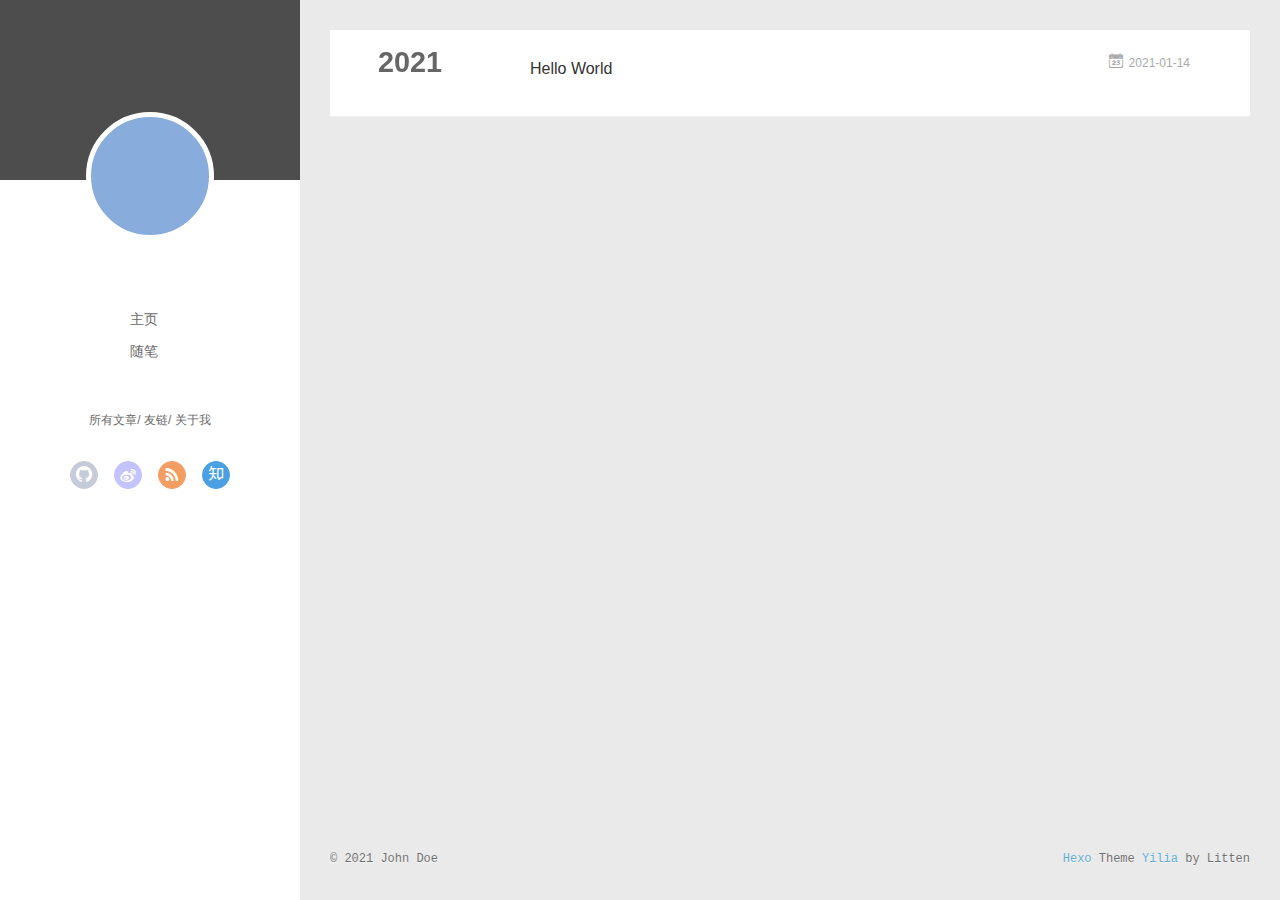
==== archives/index.html @ de4c2cee "Site updated: 2021-01-14 13:20:26" ====
<!DOCTYPE html>
<html>
<head>
  <meta charset="utf-8">
  
  <meta name="renderer" content="webkit">
  <meta http-equiv="X-UA-Compatible" content="IE=edge" >
  <link rel="dns-prefetch" href="http://example.com">
  <title>Archives | Hexo</title>
  <meta name="viewport" content="width=device-width, initial-scale=1, maximum-scale=1">
  <meta property="og:type" content="website">
<meta property="og:title" content="Hexo">
<meta property="og:url" content="http://example.com/archives/index.html">
<meta property="og:site_name" content="Hexo">
<meta property="og:locale" content="en_US">
<meta property="article:author" content="John Doe">
<meta name="twitter:card" content="summary">
  
    <link rel="alternative" href="/atom.xml" title="Hexo" type="application/atom+xml">
  
  
    <link rel="icon" href="/favicon.png">
  
  <link rel="stylesheet" type="text/css" href="/./main.0cf68a.css">
  <style type="text/css">
  
    #container.show {
      background: linear-gradient(200deg,#a0cfe4,#e8c37e);
    }
  </style>
  

  

<meta name="generator" content="Hexo 5.3.0"></head>

<body>
  <div id="container" q-class="show:isCtnShow">
    <canvas id="anm-canvas" class="anm-canvas"></canvas>
    <div class="left-col" q-class="show:isShow">
      
<div class="overlay" style="background: #4d4d4d"></div>
<div class="intrude-less">
	<header id="header" class="inner">
		<a href="/" class="profilepic">
			<img src="" class="js-avatar">
		</a>
		<hgroup>
		  <h1 class="header-author"><a href="/"></a></h1>
		</hgroup>
		

		<nav class="header-menu">
			<ul>
			
				<li><a href="/">主页</a></li>
	        
				<li><a href="/tags/%E9%9A%8F%E7%AC%94/">随笔</a></li>
	        
			</ul>
		</nav>
		<nav class="header-smart-menu">
    		
    			
    			<a q-on="click: openSlider(e, 'innerArchive')" href="javascript:void(0)">所有文章</a>
    			
            
    			
    			<a q-on="click: openSlider(e, 'friends')" href="javascript:void(0)">友链</a>
    			
            
    			
    			<a q-on="click: openSlider(e, 'aboutme')" href="javascript:void(0)">关于我</a>
    			
            
		</nav>
		<nav class="header-nav">
			<div class="social">
				
					<a class="github" target="_blank" href="#" title="github"><i class="icon-github"></i></a>
		        
					<a class="weibo" target="_blank" href="#" title="weibo"><i class="icon-weibo"></i></a>
		        
					<a class="rss" target="_blank" href="#" title="rss"><i class="icon-rss"></i></a>
		        
					<a class="zhihu" target="_blank" href="#" title="zhihu"><i class="icon-zhihu"></i></a>
		        
			</div>
		</nav>
	</header>		
</div>

    </div>
    <div class="mid-col" q-class="show:isShow,hide:isShow|isFalse">
      
<nav id="mobile-nav">
  	<div class="overlay js-overlay" style="background: #4d4d4d"></div>
	<div class="btnctn js-mobile-btnctn">
  		<div class="slider-trigger list" q-on="click: openSlider(e)"><i class="icon icon-sort"></i></div>
	</div>
	<div class="intrude-less">
		<header id="header" class="inner">
			<div class="profilepic">
				<img src="" class="js-avatar">
			</div>
			<hgroup>
			  <h1 class="header-author js-header-author"></h1>
			</hgroup>
			
			
			
				
			
				
			
			
			
			<nav class="header-nav">
				<div class="social">
					
						<a class="github" target="_blank" href="#" title="github"><i class="icon-github"></i></a>
			        
						<a class="weibo" target="_blank" href="#" title="weibo"><i class="icon-weibo"></i></a>
			        
						<a class="rss" target="_blank" href="#" title="rss"><i class="icon-rss"></i></a>
			        
						<a class="zhihu" target="_blank" href="#" title="zhihu"><i class="icon-zhihu"></i></a>
			        
				</div>
			</nav>

			<nav class="header-menu js-header-menu">
				<ul style="width: 50%">
				
				
					<li style="width: 50%"><a href="/">主页</a></li>
		        
					<li style="width: 50%"><a href="/tags/%E9%9A%8F%E7%AC%94/">随笔</a></li>
		        
				</ul>
			</nav>
		</header>				
	</div>
	<div class="mobile-mask" style="display:none" q-show="isShow"></div>
</nav>

      <div id="wrapper" class="body-wrap">
        <div class="menu-l">
          <div class="canvas-wrap">
            <canvas data-colors="#eaeaea" data-sectionHeight="100" data-contentId="js-content" id="myCanvas1" class="anm-canvas"></canvas>
          </div>
          <div id="js-content" class="content-ll">
            
  
  
    
    
      
      
      <section class="archives-wrap">
        <div class="archive-year-wrap">
          <a href="/archives/2021" class="archive-year">2021</a>
        </div>
        <div class="archives">
    
    <article class="archive-article archive-type-post">
  <div class="archive-article-inner">
    <header class="archive-article-header">
      	<div class="article-meta">
	      	<a href="/2021/01/14/hello-world/" class="archive-article-date">
  	<time datetime="2021-01-14T01:09:55.200Z" itemprop="datePublished"><i class="icon-calendar icon"></i>2021-01-14</time>
</a>
        </div>
    	 
  
    <h1 itemprop="name">
      <a class="archive-article-title" href="/2021/01/14/hello-world/">Hello World</a>
    </h1>
  

        <div class="article-info info-on-right">
          
          

        </div>
        <div class="clearfix"></div>
    </header>
  </div>
</article>
  
  
    </div></section>
  

    


          </div>
        </div>
      </div>
      <footer id="footer">
  <div class="outer">
    <div id="footer-info">
    	<div class="footer-left">
    		&copy; 2021 John Doe
    	</div>
      	<div class="footer-right">
      		<a href="http://hexo.io/" target="_blank">Hexo</a>  Theme <a href="https://github.com/litten/hexo-theme-yilia" target="_blank">Yilia</a> by Litten
      	</div>
    </div>
  </div>
</footer>
    </div>
    <script>
	var yiliaConfig = {
		mathjax: false,
		isHome: false,
		isPost: false,
		isArchive: true,
		isTag: false,
		isCategory: false,
		open_in_new: false,
		toc_hide_index: true,
		root: "/",
		innerArchive: true,
		showTags: false
	}
</script>

<script>!function(t){function n(e){if(r[e])return r[e].exports;var i=r[e]={exports:{},id:e,loaded:!1};return t[e].call(i.exports,i,i.exports,n),i.loaded=!0,i.exports}var r={};n.m=t,n.c=r,n.p="./",n(0)}([function(t,n,r){r(195),t.exports=r(191)},function(t,n,r){var e=r(3),i=r(52),o=r(27),u=r(28),c=r(53),f="prototype",a=function(t,n,r){var s,l,h,v,p=t&a.F,d=t&a.G,y=t&a.S,g=t&a.P,b=t&a.B,m=d?e:y?e[n]||(e[n]={}):(e[n]||{})[f],x=d?i:i[n]||(i[n]={}),w=x[f]||(x[f]={});d&&(r=n);for(s in r)l=!p&&m&&void 0!==m[s],h=(l?m:r)[s],v=b&&l?c(h,e):g&&"function"==typeof h?c(Function.call,h):h,m&&u(m,s,h,t&a.U),x[s]!=h&&o(x,s,v),g&&w[s]!=h&&(w[s]=h)};e.core=i,a.F=1,a.G=2,a.S=4,a.P=8,a.B=16,a.W=32,a.U=64,a.R=128,t.exports=a},function(t,n,r){var e=r(6);t.exports=function(t){if(!e(t))throw TypeError(t+" is not an object!");return t}},function(t,n){var r=t.exports="undefined"!=typeof window&&window.Math==Math?window:"undefined"!=typeof self&&self.Math==Math?self:Function("return this")();"number"==typeof __g&&(__g=r)},function(t,n){t.exports=function(t){try{return!!t()}catch(t){return!0}}},function(t,n){var r=t.exports="undefined"!=typeof window&&window.Math==Math?window:"undefined"!=typeof self&&self.Math==Math?self:Function("return this")();"number"==typeof __g&&(__g=r)},function(t,n){t.exports=function(t){return"object"==typeof t?null!==t:"function"==typeof t}},function(t,n,r){var e=r(126)("wks"),i=r(76),o=r(3).Symbol,u="function"==typeof o;(t.exports=function(t){return e[t]||(e[t]=u&&o[t]||(u?o:i)("Symbol."+t))}).store=e},function(t,n){var r={}.hasOwnProperty;t.exports=function(t,n){return r.call(t,n)}},function(t,n,r){var e=r(94),i=r(33);t.exports=function(t){return e(i(t))}},function(t,n,r){t.exports=!r(4)(function(){return 7!=Object.defineProperty({},"a",{get:function(){return 7}}).a})},function(t,n,r){var e=r(2),i=r(167),o=r(50),u=Object.defineProperty;n.f=r(10)?Object.defineProperty:function(t,n,r){if(e(t),n=o(n,!0),e(r),i)try{return u(t,n,r)}catch(t){}if("get"in r||"set"in r)throw TypeError("Accessors not supported!");return"value"in r&&(t[n]=r.value),t}},function(t,n,r){t.exports=!r(18)(function(){return 7!=Object.defineProperty({},"a",{get:function(){return 7}}).a})},function(t,n,r){var e=r(14),i=r(22);t.exports=r(12)?function(t,n,r){return e.f(t,n,i(1,r))}:function(t,n,r){return t[n]=r,t}},function(t,n,r){var e=r(20),i=r(58),o=r(42),u=Object.defineProperty;n.f=r(12)?Object.defineProperty:function(t,n,r){if(e(t),n=o(n,!0),e(r),i)try{return u(t,n,r)}catch(t){}if("get"in r||"set"in r)throw TypeError("Accessors not supported!");return"value"in r&&(t[n]=r.value),t}},function(t,n,r){var e=r(40)("wks"),i=r(23),o=r(5).Symbol,u="function"==typeof o;(t.exports=function(t){return e[t]||(e[t]=u&&o[t]||(u?o:i)("Symbol."+t))}).store=e},function(t,n,r){var e=r(67),i=Math.min;t.exports=function(t){return t>0?i(e(t),9007199254740991):0}},function(t,n,r){var e=r(46);t.exports=function(t){return Object(e(t))}},function(t,n){t.exports=function(t){try{return!!t()}catch(t){return!0}}},function(t,n,r){var e=r(63),i=r(34);t.exports=Object.keys||function(t){return e(t,i)}},function(t,n,r){var e=r(21);t.exports=function(t){if(!e(t))throw TypeError(t+" is not an object!");return t}},function(t,n){t.exports=function(t){return"object"==typeof t?null!==t:"function"==typeof t}},function(t,n){t.exports=function(t,n){return{enumerable:!(1&t),configurable:!(2&t),writable:!(4&t),value:n}}},function(t,n){var r=0,e=Math.random();t.exports=function(t){return"Symbol(".concat(void 0===t?"":t,")_",(++r+e).toString(36))}},function(t,n){var r={}.hasOwnProperty;t.exports=function(t,n){return r.call(t,n)}},function(t,n){var r=t.exports={version:"2.4.0"};"number"==typeof __e&&(__e=r)},function(t,n){t.exports=function(t){if("function"!=typeof t)throw TypeError(t+" is not a function!");return t}},function(t,n,r){var e=r(11),i=r(66);t.exports=r(10)?function(t,n,r){return e.f(t,n,i(1,r))}:function(t,n,r){return t[n]=r,t}},function(t,n,r){var e=r(3),i=r(27),o=r(24),u=r(76)("src"),c="toString",f=Function[c],a=(""+f).split(c);r(52).inspectSource=function(t){return f.call(t)},(t.exports=function(t,n,r,c){var f="function"==typeof r;f&&(o(r,"name")||i(r,"name",n)),t[n]!==r&&(f&&(o(r,u)||i(r,u,t[n]?""+t[n]:a.join(String(n)))),t===e?t[n]=r:c?t[n]?t[n]=r:i(t,n,r):(delete t[n],i(t,n,r)))})(Function.prototype,c,function(){return"function"==typeof this&&this[u]||f.call(this)})},function(t,n,r){var e=r(1),i=r(4),o=r(46),u=function(t,n,r,e){var i=String(o(t)),u="<"+n;return""!==r&&(u+=" "+r+'="'+String(e).replace(/"/g,"&quot;")+'"'),u+">"+i+"</"+n+">"};t.exports=function(t,n){var r={};r[t]=n(u),e(e.P+e.F*i(function(){var n=""[t]('"');return n!==n.toLowerCase()||n.split('"').length>3}),"String",r)}},function(t,n,r){var e=r(115),i=r(46);t.exports=function(t){return e(i(t))}},function(t,n,r){var e=r(116),i=r(66),o=r(30),u=r(50),c=r(24),f=r(167),a=Object.getOwnPropertyDescriptor;n.f=r(10)?a:function(t,n){if(t=o(t),n=u(n,!0),f)try{return a(t,n)}catch(t){}if(c(t,n))return i(!e.f.call(t,n),t[n])}},function(t,n,r){var e=r(24),i=r(17),o=r(145)("IE_PROTO"),u=Object.prototype;t.exports=Object.getPrototypeOf||function(t){return t=i(t),e(t,o)?t[o]:"function"==typeof t.constructor&&t instanceof t.constructor?t.constructor.prototype:t instanceof Object?u:null}},function(t,n){t.exports=function(t){if(void 0==t)throw TypeError("Can't call method on  "+t);return t}},function(t,n){t.exports="constructor,hasOwnProperty,isPrototypeOf,propertyIsEnumerable,toLocaleString,toString,valueOf".split(",")},function(t,n){t.exports={}},function(t,n){t.exports=!0},function(t,n){n.f={}.propertyIsEnumerable},function(t,n,r){var e=r(14).f,i=r(8),o=r(15)("toStringTag");t.exports=function(t,n,r){t&&!i(t=r?t:t.prototype,o)&&e(t,o,{configurable:!0,value:n})}},function(t,n,r){var e=r(40)("keys"),i=r(23);t.exports=function(t){return e[t]||(e[t]=i(t))}},function(t,n,r){var e=r(5),i="__core-js_shared__",o=e[i]||(e[i]={});t.exports=function(t){return o[t]||(o[t]={})}},function(t,n){var r=Math.ceil,e=Math.floor;t.exports=function(t){return isNaN(t=+t)?0:(t>0?e:r)(t)}},function(t,n,r){var e=r(21);t.exports=function(t,n){if(!e(t))return t;var r,i;if(n&&"function"==typeof(r=t.toString)&&!e(i=r.call(t)))return i;if("function"==typeof(r=t.valueOf)&&!e(i=r.call(t)))return i;if(!n&&"function"==typeof(r=t.toString)&&!e(i=r.call(t)))return i;throw TypeError("Can't convert object to primitive value")}},function(t,n,r){var e=r(5),i=r(25),o=r(36),u=r(44),c=r(14).f;t.exports=function(t){var n=i.Symbol||(i.Symbol=o?{}:e.Symbol||{});"_"==t.charAt(0)||t in n||c(n,t,{value:u.f(t)})}},function(t,n,r){n.f=r(15)},function(t,n){var r={}.toString;t.exports=function(t){return r.call(t).slice(8,-1)}},function(t,n){t.exports=function(t){if(void 0==t)throw TypeError("Can't call method on  "+t);return t}},function(t,n,r){var e=r(4);t.exports=function(t,n){return!!t&&e(function(){n?t.call(null,function(){},1):t.call(null)})}},function(t,n,r){var e=r(53),i=r(115),o=r(17),u=r(16),c=r(203);t.exports=function(t,n){var r=1==t,f=2==t,a=3==t,s=4==t,l=6==t,h=5==t||l,v=n||c;return function(n,c,p){for(var d,y,g=o(n),b=i(g),m=e(c,p,3),x=u(b.length),w=0,S=r?v(n,x):f?v(n,0):void 0;x>w;w++)if((h||w in b)&&(d=b[w],y=m(d,w,g),t))if(r)S[w]=y;else if(y)switch(t){case 3:return!0;case 5:return d;case 6:return w;case 2:S.push(d)}else if(s)return!1;return l?-1:a||s?s:S}}},function(t,n,r){var e=r(1),i=r(52),o=r(4);t.exports=function(t,n){var r=(i.Object||{})[t]||Object[t],u={};u[t]=n(r),e(e.S+e.F*o(function(){r(1)}),"Object",u)}},function(t,n,r){var e=r(6);t.exports=function(t,n){if(!e(t))return t;var r,i;if(n&&"function"==typeof(r=t.toString)&&!e(i=r.call(t)))return i;if("function"==typeof(r=t.valueOf)&&!e(i=r.call(t)))return i;if(!n&&"function"==typeof(r=t.toString)&&!e(i=r.call(t)))return i;throw TypeError("Can't convert object to primitive value")}},function(t,n,r){var e=r(5),i=r(25),o=r(91),u=r(13),c="prototype",f=function(t,n,r){var a,s,l,h=t&f.F,v=t&f.G,p=t&f.S,d=t&f.P,y=t&f.B,g=t&f.W,b=v?i:i[n]||(i[n]={}),m=b[c],x=v?e:p?e[n]:(e[n]||{})[c];v&&(r=n);for(a in r)(s=!h&&x&&void 0!==x[a])&&a in b||(l=s?x[a]:r[a],b[a]=v&&"function"!=typeof x[a]?r[a]:y&&s?o(l,e):g&&x[a]==l?function(t){var n=function(n,r,e){if(this instanceof t){switch(arguments.length){case 0:return new t;case 1:return new t(n);case 2:return new t(n,r)}return new t(n,r,e)}return t.apply(this,arguments)};return n[c]=t[c],n}(l):d&&"function"==typeof l?o(Function.call,l):l,d&&((b.virtual||(b.virtual={}))[a]=l,t&f.R&&m&&!m[a]&&u(m,a,l)))};f.F=1,f.G=2,f.S=4,f.P=8,f.B=16,f.W=32,f.U=64,f.R=128,t.exports=f},function(t,n){var r=t.exports={version:"2.4.0"};"number"==typeof __e&&(__e=r)},function(t,n,r){var e=r(26);t.exports=function(t,n,r){if(e(t),void 0===n)return t;switch(r){case 1:return function(r){return t.call(n,r)};case 2:return function(r,e){return t.call(n,r,e)};case 3:return function(r,e,i){return t.call(n,r,e,i)}}return function(){return t.apply(n,arguments)}}},function(t,n,r){var e=r(183),i=r(1),o=r(126)("metadata"),u=o.store||(o.store=new(r(186))),c=function(t,n,r){var i=u.get(t);if(!i){if(!r)return;u.set(t,i=new e)}var o=i.get(n);if(!o){if(!r)return;i.set(n,o=new e)}return o},f=function(t,n,r){var e=c(n,r,!1);return void 0!==e&&e.has(t)},a=function(t,n,r){var e=c(n,r,!1);return void 0===e?void 0:e.get(t)},s=function(t,n,r,e){c(r,e,!0).set(t,n)},l=function(t,n){var r=c(t,n,!1),e=[];return r&&r.forEach(function(t,n){e.push(n)}),e},h=function(t){return void 0===t||"symbol"==typeof t?t:String(t)},v=function(t){i(i.S,"Reflect",t)};t.exports={store:u,map:c,has:f,get:a,set:s,keys:l,key:h,exp:v}},function(t,n,r){"use strict";if(r(10)){var e=r(69),i=r(3),o=r(4),u=r(1),c=r(127),f=r(152),a=r(53),s=r(68),l=r(66),h=r(27),v=r(73),p=r(67),d=r(16),y=r(75),g=r(50),b=r(24),m=r(180),x=r(114),w=r(6),S=r(17),_=r(137),O=r(70),E=r(32),P=r(71).f,j=r(154),F=r(76),M=r(7),A=r(48),N=r(117),T=r(146),I=r(155),k=r(80),L=r(123),R=r(74),C=r(130),D=r(160),U=r(11),W=r(31),G=U.f,B=W.f,V=i.RangeError,z=i.TypeError,q=i.Uint8Array,K="ArrayBuffer",J="Shared"+K,Y="BYTES_PER_ELEMENT",H="prototype",$=Array[H],X=f.ArrayBuffer,Q=f.DataView,Z=A(0),tt=A(2),nt=A(3),rt=A(4),et=A(5),it=A(6),ot=N(!0),ut=N(!1),ct=I.values,ft=I.keys,at=I.entries,st=$.lastIndexOf,lt=$.reduce,ht=$.reduceRight,vt=$.join,pt=$.sort,dt=$.slice,yt=$.toString,gt=$.toLocaleString,bt=M("iterator"),mt=M("toStringTag"),xt=F("typed_constructor"),wt=F("def_constructor"),St=c.CONSTR,_t=c.TYPED,Ot=c.VIEW,Et="Wrong length!",Pt=A(1,function(t,n){return Tt(T(t,t[wt]),n)}),jt=o(function(){return 1===new q(new Uint16Array([1]).buffer)[0]}),Ft=!!q&&!!q[H].set&&o(function(){new q(1).set({})}),Mt=function(t,n){if(void 0===t)throw z(Et);var r=+t,e=d(t);if(n&&!m(r,e))throw V(Et);return e},At=function(t,n){var r=p(t);if(r<0||r%n)throw V("Wrong offset!");return r},Nt=function(t){if(w(t)&&_t in t)return t;throw z(t+" is not a typed array!")},Tt=function(t,n){if(!(w(t)&&xt in t))throw z("It is not a typed array constructor!");return new t(n)},It=function(t,n){return kt(T(t,t[wt]),n)},kt=function(t,n){for(var r=0,e=n.length,i=Tt(t,e);e>r;)i[r]=n[r++];return i},Lt=function(t,n,r){G(t,n,{get:function(){return this._d[r]}})},Rt=function(t){var n,r,e,i,o,u,c=S(t),f=arguments.length,s=f>1?arguments[1]:void 0,l=void 0!==s,h=j(c);if(void 0!=h&&!_(h)){for(u=h.call(c),e=[],n=0;!(o=u.next()).done;n++)e.push(o.value);c=e}for(l&&f>2&&(s=a(s,arguments[2],2)),n=0,r=d(c.length),i=Tt(this,r);r>n;n++)i[n]=l?s(c[n],n):c[n];return i},Ct=function(){for(var t=0,n=arguments.length,r=Tt(this,n);n>t;)r[t]=arguments[t++];return r},Dt=!!q&&o(function(){gt.call(new q(1))}),Ut=function(){return gt.apply(Dt?dt.call(Nt(this)):Nt(this),arguments)},Wt={copyWithin:function(t,n){return D.call(Nt(this),t,n,arguments.length>2?arguments[2]:void 0)},every:function(t){return rt(Nt(this),t,arguments.length>1?arguments[1]:void 0)},fill:function(t){return C.apply(Nt(this),arguments)},filter:function(t){return It(this,tt(Nt(this),t,arguments.length>1?arguments[1]:void 0))},find:function(t){return et(Nt(this),t,arguments.length>1?arguments[1]:void 0)},findIndex:function(t){return it(Nt(this),t,arguments.length>1?arguments[1]:void 0)},forEach:function(t){Z(Nt(this),t,arguments.length>1?arguments[1]:void 0)},indexOf:function(t){return ut(Nt(this),t,arguments.length>1?arguments[1]:void 0)},includes:function(t){return ot(Nt(this),t,arguments.length>1?arguments[1]:void 0)},join:function(t){return vt.apply(Nt(this),arguments)},lastIndexOf:function(t){return st.apply(Nt(this),arguments)},map:function(t){return Pt(Nt(this),t,arguments.length>1?arguments[1]:void 0)},reduce:function(t){return lt.apply(Nt(this),arguments)},reduceRight:function(t){return ht.apply(Nt(this),arguments)},reverse:function(){for(var t,n=this,r=Nt(n).length,e=Math.floor(r/2),i=0;i<e;)t=n[i],n[i++]=n[--r],n[r]=t;return n},some:function(t){return nt(Nt(this),t,arguments.length>1?arguments[1]:void 0)},sort:function(t){return pt.call(Nt(this),t)},subarray:function(t,n){var r=Nt(this),e=r.length,i=y(t,e);return new(T(r,r[wt]))(r.buffer,r.byteOffset+i*r.BYTES_PER_ELEMENT,d((void 0===n?e:y(n,e))-i))}},Gt=function(t,n){return It(this,dt.call(Nt(this),t,n))},Bt=function(t){Nt(this);var n=At(arguments[1],1),r=this.length,e=S(t),i=d(e.length),o=0;if(i+n>r)throw V(Et);for(;o<i;)this[n+o]=e[o++]},Vt={entries:function(){return at.call(Nt(this))},keys:function(){return ft.call(Nt(this))},values:function(){return ct.call(Nt(this))}},zt=function(t,n){return w(t)&&t[_t]&&"symbol"!=typeof n&&n in t&&String(+n)==String(n)},qt=function(t,n){return zt(t,n=g(n,!0))?l(2,t[n]):B(t,n)},Kt=function(t,n,r){return!(zt(t,n=g(n,!0))&&w(r)&&b(r,"value"))||b(r,"get")||b(r,"set")||r.configurable||b(r,"writable")&&!r.writable||b(r,"enumerable")&&!r.enumerable?G(t,n,r):(t[n]=r.value,t)};St||(W.f=qt,U.f=Kt),u(u.S+u.F*!St,"Object",{getOwnPropertyDescriptor:qt,defineProperty:Kt}),o(function(){yt.call({})})&&(yt=gt=function(){return vt.call(this)});var Jt=v({},Wt);v(Jt,Vt),h(Jt,bt,Vt.values),v(Jt,{slice:Gt,set:Bt,constructor:function(){},toString:yt,toLocaleString:Ut}),Lt(Jt,"buffer","b"),Lt(Jt,"byteOffset","o"),Lt(Jt,"byteLength","l"),Lt(Jt,"length","e"),G(Jt,mt,{get:function(){return this[_t]}}),t.exports=function(t,n,r,f){f=!!f;var a=t+(f?"Clamped":"")+"Array",l="Uint8Array"!=a,v="get"+t,p="set"+t,y=i[a],g=y||{},b=y&&E(y),m=!y||!c.ABV,S={},_=y&&y[H],j=function(t,r){var e=t._d;return e.v[v](r*n+e.o,jt)},F=function(t,r,e){var i=t._d;f&&(e=(e=Math.round(e))<0?0:e>255?255:255&e),i.v[p](r*n+i.o,e,jt)},M=function(t,n){G(t,n,{get:function(){return j(this,n)},set:function(t){return F(this,n,t)},enumerable:!0})};m?(y=r(function(t,r,e,i){s(t,y,a,"_d");var o,u,c,f,l=0,v=0;if(w(r)){if(!(r instanceof X||(f=x(r))==K||f==J))return _t in r?kt(y,r):Rt.call(y,r);o=r,v=At(e,n);var p=r.byteLength;if(void 0===i){if(p%n)throw V(Et);if((u=p-v)<0)throw V(Et)}else if((u=d(i)*n)+v>p)throw V(Et);c=u/n}else c=Mt(r,!0),u=c*n,o=new X(u);for(h(t,"_d",{b:o,o:v,l:u,e:c,v:new Q(o)});l<c;)M(t,l++)}),_=y[H]=O(Jt),h(_,"constructor",y)):L(function(t){new y(null),new y(t)},!0)||(y=r(function(t,r,e,i){s(t,y,a);var o;return w(r)?r instanceof X||(o=x(r))==K||o==J?void 0!==i?new g(r,At(e,n),i):void 0!==e?new g(r,At(e,n)):new g(r):_t in r?kt(y,r):Rt.call(y,r):new g(Mt(r,l))}),Z(b!==Function.prototype?P(g).concat(P(b)):P(g),function(t){t in y||h(y,t,g[t])}),y[H]=_,e||(_.constructor=y));var A=_[bt],N=!!A&&("values"==A.name||void 0==A.name),T=Vt.values;h(y,xt,!0),h(_,_t,a),h(_,Ot,!0),h(_,wt,y),(f?new y(1)[mt]==a:mt in _)||G(_,mt,{get:function(){return a}}),S[a]=y,u(u.G+u.W+u.F*(y!=g),S),u(u.S,a,{BYTES_PER_ELEMENT:n,from:Rt,of:Ct}),Y in _||h(_,Y,n),u(u.P,a,Wt),R(a),u(u.P+u.F*Ft,a,{set:Bt}),u(u.P+u.F*!N,a,Vt),u(u.P+u.F*(_.toString!=yt),a,{toString:yt}),u(u.P+u.F*o(function(){new y(1).slice()}),a,{slice:Gt}),u(u.P+u.F*(o(function(){return[1,2].toLocaleString()!=new y([1,2]).toLocaleString()})||!o(function(){_.toLocaleString.call([1,2])})),a,{toLocaleString:Ut}),k[a]=N?A:T,e||N||h(_,bt,T)}}else t.exports=function(){}},function(t,n){var r={}.toString;t.exports=function(t){return r.call(t).slice(8,-1)}},function(t,n,r){var e=r(21),i=r(5).document,o=e(i)&&e(i.createElement);t.exports=function(t){return o?i.createElement(t):{}}},function(t,n,r){t.exports=!r(12)&&!r(18)(function(){return 7!=Object.defineProperty(r(57)("div"),"a",{get:function(){return 7}}).a})},function(t,n,r){"use strict";var e=r(36),i=r(51),o=r(64),u=r(13),c=r(8),f=r(35),a=r(96),s=r(38),l=r(103),h=r(15)("iterator"),v=!([].keys&&"next"in[].keys()),p="keys",d="values",y=function(){return this};t.exports=function(t,n,r,g,b,m,x){a(r,n,g);var w,S,_,O=function(t){if(!v&&t in F)return F[t];switch(t){case p:case d:return function(){return new r(this,t)}}return function(){return new r(this,t)}},E=n+" Iterator",P=b==d,j=!1,F=t.prototype,M=F[h]||F["@@iterator"]||b&&F[b],A=M||O(b),N=b?P?O("entries"):A:void 0,T="Array"==n?F.entries||M:M;if(T&&(_=l(T.call(new t)))!==Object.prototype&&(s(_,E,!0),e||c(_,h)||u(_,h,y)),P&&M&&M.name!==d&&(j=!0,A=function(){return M.call(this)}),e&&!x||!v&&!j&&F[h]||u(F,h,A),f[n]=A,f[E]=y,b)if(w={values:P?A:O(d),keys:m?A:O(p),entries:N},x)for(S in w)S in F||o(F,S,w[S]);else i(i.P+i.F*(v||j),n,w);return w}},function(t,n,r){var e=r(20),i=r(100),o=r(34),u=r(39)("IE_PROTO"),c=function(){},f="prototype",a=function(){var t,n=r(57)("iframe"),e=o.length;for(n.style.display="none",r(93).appendChild(n),n.src="javascript:",t=n.contentWindow.document,t.open(),t.write("<script>document.F=Object<\/script>"),t.close(),a=t.F;e--;)delete a[f][o[e]];return a()};t.exports=Object.create||function(t,n){var r;return null!==t?(c[f]=e(t),r=new c,c[f]=null,r[u]=t):r=a(),void 0===n?r:i(r,n)}},function(t,n,r){var e=r(63),i=r(34).concat("length","prototype");n.f=Object.getOwnPropertyNames||function(t){return e(t,i)}},function(t,n){n.f=Object.getOwnPropertySymbols},function(t,n,r){var e=r(8),i=r(9),o=r(90)(!1),u=r(39)("IE_PROTO");t.exports=function(t,n){var r,c=i(t),f=0,a=[];for(r in c)r!=u&&e(c,r)&&a.push(r);for(;n.length>f;)e(c,r=n[f++])&&(~o(a,r)||a.push(r));return a}},function(t,n,r){t.exports=r(13)},function(t,n,r){var e=r(76)("meta"),i=r(6),o=r(24),u=r(11).f,c=0,f=Object.isExtensible||function(){return!0},a=!r(4)(function(){return f(Object.preventExtensions({}))}),s=function(t){u(t,e,{value:{i:"O"+ ++c,w:{}}})},l=function(t,n){if(!i(t))return"symbol"==typeof t?t:("string"==typeof t?"S":"P")+t;if(!o(t,e)){if(!f(t))return"F";if(!n)return"E";s(t)}return t[e].i},h=function(t,n){if(!o(t,e)){if(!f(t))return!0;if(!n)return!1;s(t)}return t[e].w},v=function(t){return a&&p.NEED&&f(t)&&!o(t,e)&&s(t),t},p=t.exports={KEY:e,NEED:!1,fastKey:l,getWeak:h,onFreeze:v}},function(t,n){t.exports=function(t,n){return{enumerable:!(1&t),configurable:!(2&t),writable:!(4&t),value:n}}},function(t,n){var r=Math.ceil,e=Math.floor;t.exports=function(t){return isNaN(t=+t)?0:(t>0?e:r)(t)}},function(t,n){t.exports=function(t,n,r,e){if(!(t instanceof n)||void 0!==e&&e in t)throw TypeError(r+": incorrect invocation!");return t}},function(t,n){t.exports=!1},function(t,n,r){var e=r(2),i=r(173),o=r(133),u=r(145)("IE_PROTO"),c=function(){},f="prototype",a=function(){var t,n=r(132)("iframe"),e=o.length;for(n.style.display="none",r(135).appendChild(n),n.src="javascript:",t=n.contentWindow.document,t.open(),t.write("<script>document.F=Object<\/script>"),t.close(),a=t.F;e--;)delete a[f][o[e]];return a()};t.exports=Object.create||function(t,n){var r;return null!==t?(c[f]=e(t),r=new c,c[f]=null,r[u]=t):r=a(),void 0===n?r:i(r,n)}},function(t,n,r){var e=r(175),i=r(133).concat("length","prototype");n.f=Object.getOwnPropertyNames||function(t){return e(t,i)}},function(t,n,r){var e=r(175),i=r(133);t.exports=Object.keys||function(t){return e(t,i)}},function(t,n,r){var e=r(28);t.exports=function(t,n,r){for(var i in n)e(t,i,n[i],r);return t}},function(t,n,r){"use strict";var e=r(3),i=r(11),o=r(10),u=r(7)("species");t.exports=function(t){var n=e[t];o&&n&&!n[u]&&i.f(n,u,{configurable:!0,get:function(){return this}})}},function(t,n,r){var e=r(67),i=Math.max,o=Math.min;t.exports=function(t,n){return t=e(t),t<0?i(t+n,0):o(t,n)}},function(t,n){var r=0,e=Math.random();t.exports=function(t){return"Symbol(".concat(void 0===t?"":t,")_",(++r+e).toString(36))}},function(t,n,r){var e=r(33);t.exports=function(t){return Object(e(t))}},function(t,n,r){var e=r(7)("unscopables"),i=Array.prototype;void 0==i[e]&&r(27)(i,e,{}),t.exports=function(t){i[e][t]=!0}},function(t,n,r){var e=r(53),i=r(169),o=r(137),u=r(2),c=r(16),f=r(154),a={},s={},n=t.exports=function(t,n,r,l,h){var v,p,d,y,g=h?function(){return t}:f(t),b=e(r,l,n?2:1),m=0;if("function"!=typeof g)throw TypeError(t+" is not iterable!");if(o(g)){for(v=c(t.length);v>m;m++)if((y=n?b(u(p=t[m])[0],p[1]):b(t[m]))===a||y===s)return y}else for(d=g.call(t);!(p=d.next()).done;)if((y=i(d,b,p.value,n))===a||y===s)return y};n.BREAK=a,n.RETURN=s},function(t,n){t.exports={}},function(t,n,r){var e=r(11).f,i=r(24),o=r(7)("toStringTag");t.exports=function(t,n,r){t&&!i(t=r?t:t.prototype,o)&&e(t,o,{configurable:!0,value:n})}},function(t,n,r){var e=r(1),i=r(46),o=r(4),u=r(150),c="["+u+"]",f="​",a=RegExp("^"+c+c+"*"),s=RegExp(c+c+"*$"),l=function(t,n,r){var i={},c=o(function(){return!!u[t]()||f[t]()!=f}),a=i[t]=c?n(h):u[t];r&&(i[r]=a),e(e.P+e.F*c,"String",i)},h=l.trim=function(t,n){return t=String(i(t)),1&n&&(t=t.replace(a,"")),2&n&&(t=t.replace(s,"")),t};t.exports=l},function(t,n,r){t.exports={default:r(86),__esModule:!0}},function(t,n,r){t.exports={default:r(87),__esModule:!0}},function(t,n,r){"use strict";function e(t){return t&&t.__esModule?t:{default:t}}n.__esModule=!0;var i=r(84),o=e(i),u=r(83),c=e(u),f="function"==typeof c.default&&"symbol"==typeof o.default?function(t){return typeof t}:function(t){return t&&"function"==typeof c.default&&t.constructor===c.default&&t!==c.default.prototype?"symbol":typeof t};n.default="function"==typeof c.default&&"symbol"===f(o.default)?function(t){return void 0===t?"undefined":f(t)}:function(t){return t&&"function"==typeof c.default&&t.constructor===c.default&&t!==c.default.prototype?"symbol":void 0===t?"undefined":f(t)}},function(t,n,r){r(110),r(108),r(111),r(112),t.exports=r(25).Symbol},function(t,n,r){r(109),r(113),t.exports=r(44).f("iterator")},function(t,n){t.exports=function(t){if("function"!=typeof t)throw TypeError(t+" is not a function!");return t}},function(t,n){t.exports=function(){}},function(t,n,r){var e=r(9),i=r(106),o=r(105);t.exports=function(t){return function(n,r,u){var c,f=e(n),a=i(f.length),s=o(u,a);if(t&&r!=r){for(;a>s;)if((c=f[s++])!=c)return!0}else for(;a>s;s++)if((t||s in f)&&f[s]===r)return t||s||0;return!t&&-1}}},function(t,n,r){var e=r(88);t.exports=function(t,n,r){if(e(t),void 0===n)return t;switch(r){case 1:return function(r){return t.call(n,r)};case 2:return function(r,e){return t.call(n,r,e)};case 3:return function(r,e,i){return t.call(n,r,e,i)}}return function(){return t.apply(n,arguments)}}},function(t,n,r){var e=r(19),i=r(62),o=r(37);t.exports=function(t){var n=e(t),r=i.f;if(r)for(var u,c=r(t),f=o.f,a=0;c.length>a;)f.call(t,u=c[a++])&&n.push(u);return n}},function(t,n,r){t.exports=r(5).document&&document.documentElement},function(t,n,r){var e=r(56);t.exports=Object("z").propertyIsEnumerable(0)?Object:function(t){return"String"==e(t)?t.split(""):Object(t)}},function(t,n,r){var e=r(56);t.exports=Array.isArray||function(t){return"Array"==e(t)}},function(t,n,r){"use strict";var e=r(60),i=r(22),o=r(38),u={};r(13)(u,r(15)("iterator"),function(){return this}),t.exports=function(t,n,r){t.prototype=e(u,{next:i(1,r)}),o(t,n+" Iterator")}},function(t,n){t.exports=function(t,n){return{value:n,done:!!t}}},function(t,n,r){var e=r(19),i=r(9);t.exports=function(t,n){for(var r,o=i(t),u=e(o),c=u.length,f=0;c>f;)if(o[r=u[f++]]===n)return r}},function(t,n,r){var e=r(23)("meta"),i=r(21),o=r(8),u=r(14).f,c=0,f=Object.isExtensible||function(){return!0},a=!r(18)(function(){return f(Object.preventExtensions({}))}),s=function(t){u(t,e,{value:{i:"O"+ ++c,w:{}}})},l=function(t,n){if(!i(t))return"symbol"==typeof t?t:("string"==typeof t?"S":"P")+t;if(!o(t,e)){if(!f(t))return"F";if(!n)return"E";s(t)}return t[e].i},h=function(t,n){if(!o(t,e)){if(!f(t))return!0;if(!n)return!1;s(t)}return t[e].w},v=function(t){return a&&p.NEED&&f(t)&&!o(t,e)&&s(t),t},p=t.exports={KEY:e,NEED:!1,fastKey:l,getWeak:h,onFreeze:v}},function(t,n,r){var e=r(14),i=r(20),o=r(19);t.exports=r(12)?Object.defineProperties:function(t,n){i(t);for(var r,u=o(n),c=u.length,f=0;c>f;)e.f(t,r=u[f++],n[r]);return t}},function(t,n,r){var e=r(37),i=r(22),o=r(9),u=r(42),c=r(8),f=r(58),a=Object.getOwnPropertyDescriptor;n.f=r(12)?a:function(t,n){if(t=o(t),n=u(n,!0),f)try{return a(t,n)}catch(t){}if(c(t,n))return i(!e.f.call(t,n),t[n])}},function(t,n,r){var e=r(9),i=r(61).f,o={}.toString,u="object"==typeof window&&window&&Object.getOwnPropertyNames?Object.getOwnPropertyNames(window):[],c=function(t){try{return i(t)}catch(t){return u.slice()}};t.exports.f=function(t){return u&&"[object Window]"==o.call(t)?c(t):i(e(t))}},function(t,n,r){var e=r(8),i=r(77),o=r(39)("IE_PROTO"),u=Object.prototype;t.exports=Object.getPrototypeOf||function(t){return t=i(t),e(t,o)?t[o]:"function"==typeof t.constructor&&t instanceof t.constructor?t.constructor.prototype:t instanceof Object?u:null}},function(t,n,r){var e=r(41),i=r(33);t.exports=function(t){return function(n,r){var o,u,c=String(i(n)),f=e(r),a=c.length;return f<0||f>=a?t?"":void 0:(o=c.charCodeAt(f),o<55296||o>56319||f+1===a||(u=c.charCodeAt(f+1))<56320||u>57343?t?c.charAt(f):o:t?c.slice(f,f+2):u-56320+(o-55296<<10)+65536)}}},function(t,n,r){var e=r(41),i=Math.max,o=Math.min;t.exports=function(t,n){return t=e(t),t<0?i(t+n,0):o(t,n)}},function(t,n,r){var e=r(41),i=Math.min;t.exports=function(t){return t>0?i(e(t),9007199254740991):0}},function(t,n,r){"use strict";var e=r(89),i=r(97),o=r(35),u=r(9);t.exports=r(59)(Array,"Array",function(t,n){this._t=u(t),this._i=0,this._k=n},function(){var t=this._t,n=this._k,r=this._i++;return!t||r>=t.length?(this._t=void 0,i(1)):"keys"==n?i(0,r):"values"==n?i(0,t[r]):i(0,[r,t[r]])},"values"),o.Arguments=o.Array,e("keys"),e("values"),e("entries")},function(t,n){},function(t,n,r){"use strict";var e=r(104)(!0);r(59)(String,"String",function(t){this._t=String(t),this._i=0},function(){var t,n=this._t,r=this._i;return r>=n.length?{value:void 0,done:!0}:(t=e(n,r),this._i+=t.length,{value:t,done:!1})})},function(t,n,r){"use strict";var e=r(5),i=r(8),o=r(12),u=r(51),c=r(64),f=r(99).KEY,a=r(18),s=r(40),l=r(38),h=r(23),v=r(15),p=r(44),d=r(43),y=r(98),g=r(92),b=r(95),m=r(20),x=r(9),w=r(42),S=r(22),_=r(60),O=r(102),E=r(101),P=r(14),j=r(19),F=E.f,M=P.f,A=O.f,N=e.Symbol,T=e.JSON,I=T&&T.stringify,k="prototype",L=v("_hidden"),R=v("toPrimitive"),C={}.propertyIsEnumerable,D=s("symbol-registry"),U=s("symbols"),W=s("op-symbols"),G=Object[k],B="function"==typeof N,V=e.QObject,z=!V||!V[k]||!V[k].findChild,q=o&&a(function(){return 7!=_(M({},"a",{get:function(){return M(this,"a",{value:7}).a}})).a})?function(t,n,r){var e=F(G,n);e&&delete G[n],M(t,n,r),e&&t!==G&&M(G,n,e)}:M,K=function(t){var n=U[t]=_(N[k]);return n._k=t,n},J=B&&"symbol"==typeof N.iterator?function(t){return"symbol"==typeof t}:function(t){return t instanceof N},Y=function(t,n,r){return t===G&&Y(W,n,r),m(t),n=w(n,!0),m(r),i(U,n)?(r.enumerable?(i(t,L)&&t[L][n]&&(t[L][n]=!1),r=_(r,{enumerable:S(0,!1)})):(i(t,L)||M(t,L,S(1,{})),t[L][n]=!0),q(t,n,r)):M(t,n,r)},H=function(t,n){m(t);for(var r,e=g(n=x(n)),i=0,o=e.length;o>i;)Y(t,r=e[i++],n[r]);return t},$=function(t,n){return void 0===n?_(t):H(_(t),n)},X=function(t){var n=C.call(this,t=w(t,!0));return!(this===G&&i(U,t)&&!i(W,t))&&(!(n||!i(this,t)||!i(U,t)||i(this,L)&&this[L][t])||n)},Q=function(t,n){if(t=x(t),n=w(n,!0),t!==G||!i(U,n)||i(W,n)){var r=F(t,n);return!r||!i(U,n)||i(t,L)&&t[L][n]||(r.enumerable=!0),r}},Z=function(t){for(var n,r=A(x(t)),e=[],o=0;r.length>o;)i(U,n=r[o++])||n==L||n==f||e.push(n);return e},tt=function(t){for(var n,r=t===G,e=A(r?W:x(t)),o=[],u=0;e.length>u;)!i(U,n=e[u++])||r&&!i(G,n)||o.push(U[n]);return o};B||(N=function(){if(this instanceof N)throw TypeError("Symbol is not a constructor!");var t=h(arguments.length>0?arguments[0]:void 0),n=function(r){this===G&&n.call(W,r),i(this,L)&&i(this[L],t)&&(this[L][t]=!1),q(this,t,S(1,r))};return o&&z&&q(G,t,{configurable:!0,set:n}),K(t)},c(N[k],"toString",function(){return this._k}),E.f=Q,P.f=Y,r(61).f=O.f=Z,r(37).f=X,r(62).f=tt,o&&!r(36)&&c(G,"propertyIsEnumerable",X,!0),p.f=function(t){return K(v(t))}),u(u.G+u.W+u.F*!B,{Symbol:N});for(var nt="hasInstance,isConcatSpreadable,iterator,match,replace,search,species,split,toPrimitive,toStringTag,unscopables".split(","),rt=0;nt.length>rt;)v(nt[rt++]);for(var nt=j(v.store),rt=0;nt.length>rt;)d(nt[rt++]);u(u.S+u.F*!B,"Symbol",{for:function(t){return i(D,t+="")?D[t]:D[t]=N(t)},keyFor:function(t){if(J(t))return y(D,t);throw TypeError(t+" is not a symbol!")},useSetter:function(){z=!0},useSimple:function(){z=!1}}),u(u.S+u.F*!B,"Object",{create:$,defineProperty:Y,defineProperties:H,getOwnPropertyDescriptor:Q,getOwnPropertyNames:Z,getOwnPropertySymbols:tt}),T&&u(u.S+u.F*(!B||a(function(){var t=N();return"[null]"!=I([t])||"{}"!=I({a:t})||"{}"!=I(Object(t))})),"JSON",{stringify:function(t){if(void 0!==t&&!J(t)){for(var n,r,e=[t],i=1;arguments.length>i;)e.push(arguments[i++]);return n=e[1],"function"==typeof n&&(r=n),!r&&b(n)||(n=function(t,n){if(r&&(n=r.call(this,t,n)),!J(n))return n}),e[1]=n,I.apply(T,e)}}}),N[k][R]||r(13)(N[k],R,N[k].valueOf),l(N,"Symbol"),l(Math,"Math",!0),l(e.JSON,"JSON",!0)},function(t,n,r){r(43)("asyncIterator")},function(t,n,r){r(43)("observable")},function(t,n,r){r(107);for(var e=r(5),i=r(13),o=r(35),u=r(15)("toStringTag"),c=["NodeList","DOMTokenList","MediaList","StyleSheetList","CSSRuleList"],f=0;f<5;f++){var a=c[f],s=e[a],l=s&&s.prototype;l&&!l[u]&&i(l,u,a),o[a]=o.Array}},function(t,n,r){var e=r(45),i=r(7)("toStringTag"),o="Arguments"==e(function(){return arguments}()),u=function(t,n){try{return t[n]}catch(t){}};t.exports=function(t){var n,r,c;return void 0===t?"Undefined":null===t?"Null":"string"==typeof(r=u(n=Object(t),i))?r:o?e(n):"Object"==(c=e(n))&&"function"==typeof n.callee?"Arguments":c}},function(t,n,r){var e=r(45);t.exports=Object("z").propertyIsEnumerable(0)?Object:function(t){return"String"==e(t)?t.split(""):Object(t)}},function(t,n){n.f={}.propertyIsEnumerable},function(t,n,r){var e=r(30),i=r(16),o=r(75);t.exports=function(t){return function(n,r,u){var c,f=e(n),a=i(f.length),s=o(u,a);if(t&&r!=r){for(;a>s;)if((c=f[s++])!=c)return!0}else for(;a>s;s++)if((t||s in f)&&f[s]===r)return t||s||0;return!t&&-1}}},function(t,n,r){"use strict";var e=r(3),i=r(1),o=r(28),u=r(73),c=r(65),f=r(79),a=r(68),s=r(6),l=r(4),h=r(123),v=r(81),p=r(136);t.exports=function(t,n,r,d,y,g){var b=e[t],m=b,x=y?"set":"add",w=m&&m.prototype,S={},_=function(t){var n=w[t];o(w,t,"delete"==t?function(t){return!(g&&!s(t))&&n.call(this,0===t?0:t)}:"has"==t?function(t){return!(g&&!s(t))&&n.call(this,0===t?0:t)}:"get"==t?function(t){return g&&!s(t)?void 0:n.call(this,0===t?0:t)}:"add"==t?function(t){return n.call(this,0===t?0:t),this}:function(t,r){return n.call(this,0===t?0:t,r),this})};if("function"==typeof m&&(g||w.forEach&&!l(function(){(new m).entries().next()}))){var O=new m,E=O[x](g?{}:-0,1)!=O,P=l(function(){O.has(1)}),j=h(function(t){new m(t)}),F=!g&&l(function(){for(var t=new m,n=5;n--;)t[x](n,n);return!t.has(-0)});j||(m=n(function(n,r){a(n,m,t);var e=p(new b,n,m);return void 0!=r&&f(r,y,e[x],e),e}),m.prototype=w,w.constructor=m),(P||F)&&(_("delete"),_("has"),y&&_("get")),(F||E)&&_(x),g&&w.clear&&delete w.clear}else m=d.getConstructor(n,t,y,x),u(m.prototype,r),c.NEED=!0;return v(m,t),S[t]=m,i(i.G+i.W+i.F*(m!=b),S),g||d.setStrong(m,t,y),m}},function(t,n,r){"use strict";var e=r(27),i=r(28),o=r(4),u=r(46),c=r(7);t.exports=function(t,n,r){var f=c(t),a=r(u,f,""[t]),s=a[0],l=a[1];o(function(){var n={};return n[f]=function(){return 7},7!=""[t](n)})&&(i(String.prototype,t,s),e(RegExp.prototype,f,2==n?function(t,n){return l.call(t,this,n)}:function(t){return l.call(t,this)}))}
},function(t,n,r){"use strict";var e=r(2);t.exports=function(){var t=e(this),n="";return t.global&&(n+="g"),t.ignoreCase&&(n+="i"),t.multiline&&(n+="m"),t.unicode&&(n+="u"),t.sticky&&(n+="y"),n}},function(t,n){t.exports=function(t,n,r){var e=void 0===r;switch(n.length){case 0:return e?t():t.call(r);case 1:return e?t(n[0]):t.call(r,n[0]);case 2:return e?t(n[0],n[1]):t.call(r,n[0],n[1]);case 3:return e?t(n[0],n[1],n[2]):t.call(r,n[0],n[1],n[2]);case 4:return e?t(n[0],n[1],n[2],n[3]):t.call(r,n[0],n[1],n[2],n[3])}return t.apply(r,n)}},function(t,n,r){var e=r(6),i=r(45),o=r(7)("match");t.exports=function(t){var n;return e(t)&&(void 0!==(n=t[o])?!!n:"RegExp"==i(t))}},function(t,n,r){var e=r(7)("iterator"),i=!1;try{var o=[7][e]();o.return=function(){i=!0},Array.from(o,function(){throw 2})}catch(t){}t.exports=function(t,n){if(!n&&!i)return!1;var r=!1;try{var o=[7],u=o[e]();u.next=function(){return{done:r=!0}},o[e]=function(){return u},t(o)}catch(t){}return r}},function(t,n,r){t.exports=r(69)||!r(4)(function(){var t=Math.random();__defineSetter__.call(null,t,function(){}),delete r(3)[t]})},function(t,n){n.f=Object.getOwnPropertySymbols},function(t,n,r){var e=r(3),i="__core-js_shared__",o=e[i]||(e[i]={});t.exports=function(t){return o[t]||(o[t]={})}},function(t,n,r){for(var e,i=r(3),o=r(27),u=r(76),c=u("typed_array"),f=u("view"),a=!(!i.ArrayBuffer||!i.DataView),s=a,l=0,h="Int8Array,Uint8Array,Uint8ClampedArray,Int16Array,Uint16Array,Int32Array,Uint32Array,Float32Array,Float64Array".split(",");l<9;)(e=i[h[l++]])?(o(e.prototype,c,!0),o(e.prototype,f,!0)):s=!1;t.exports={ABV:a,CONSTR:s,TYPED:c,VIEW:f}},function(t,n){"use strict";var r={versions:function(){var t=window.navigator.userAgent;return{trident:t.indexOf("Trident")>-1,presto:t.indexOf("Presto")>-1,webKit:t.indexOf("AppleWebKit")>-1,gecko:t.indexOf("Gecko")>-1&&-1==t.indexOf("KHTML"),mobile:!!t.match(/AppleWebKit.*Mobile.*/),ios:!!t.match(/\(i[^;]+;( U;)? CPU.+Mac OS X/),android:t.indexOf("Android")>-1||t.indexOf("Linux")>-1,iPhone:t.indexOf("iPhone")>-1||t.indexOf("Mac")>-1,iPad:t.indexOf("iPad")>-1,webApp:-1==t.indexOf("Safari"),weixin:-1==t.indexOf("MicroMessenger")}}()};t.exports=r},function(t,n,r){"use strict";var e=r(85),i=function(t){return t&&t.__esModule?t:{default:t}}(e),o=function(){function t(t,n,e){return n||e?String.fromCharCode(n||e):r[t]||t}function n(t){return e[t]}var r={"&quot;":'"',"&lt;":"<","&gt;":">","&amp;":"&","&nbsp;":" "},e={};for(var u in r)e[r[u]]=u;return r["&apos;"]="'",e["'"]="&#39;",{encode:function(t){return t?(""+t).replace(/['<> "&]/g,n).replace(/\r?\n/g,"<br/>").replace(/\s/g,"&nbsp;"):""},decode:function(n){return n?(""+n).replace(/<br\s*\/?>/gi,"\n").replace(/&quot;|&lt;|&gt;|&amp;|&nbsp;|&apos;|&#(\d+);|&#(\d+)/g,t).replace(/\u00a0/g," "):""},encodeBase16:function(t){if(!t)return t;t+="";for(var n=[],r=0,e=t.length;e>r;r++)n.push(t.charCodeAt(r).toString(16).toUpperCase());return n.join("")},encodeBase16forJSON:function(t){if(!t)return t;t=t.replace(/[\u4E00-\u9FBF]/gi,function(t){return escape(t).replace("%u","\\u")});for(var n=[],r=0,e=t.length;e>r;r++)n.push(t.charCodeAt(r).toString(16).toUpperCase());return n.join("")},decodeBase16:function(t){if(!t)return t;t+="";for(var n=[],r=0,e=t.length;e>r;r+=2)n.push(String.fromCharCode("0x"+t.slice(r,r+2)));return n.join("")},encodeObject:function(t){if(t instanceof Array)for(var n=0,r=t.length;r>n;n++)t[n]=o.encodeObject(t[n]);else if("object"==(void 0===t?"undefined":(0,i.default)(t)))for(var e in t)t[e]=o.encodeObject(t[e]);else if("string"==typeof t)return o.encode(t);return t},loadScript:function(t){var n=document.createElement("script");document.getElementsByTagName("body")[0].appendChild(n),n.setAttribute("src",t)},addLoadEvent:function(t){var n=window.onload;"function"!=typeof window.onload?window.onload=t:window.onload=function(){n(),t()}}}}();t.exports=o},function(t,n,r){"use strict";var e=r(17),i=r(75),o=r(16);t.exports=function(t){for(var n=e(this),r=o(n.length),u=arguments.length,c=i(u>1?arguments[1]:void 0,r),f=u>2?arguments[2]:void 0,a=void 0===f?r:i(f,r);a>c;)n[c++]=t;return n}},function(t,n,r){"use strict";var e=r(11),i=r(66);t.exports=function(t,n,r){n in t?e.f(t,n,i(0,r)):t[n]=r}},function(t,n,r){var e=r(6),i=r(3).document,o=e(i)&&e(i.createElement);t.exports=function(t){return o?i.createElement(t):{}}},function(t,n){t.exports="constructor,hasOwnProperty,isPrototypeOf,propertyIsEnumerable,toLocaleString,toString,valueOf".split(",")},function(t,n,r){var e=r(7)("match");t.exports=function(t){var n=/./;try{"/./"[t](n)}catch(r){try{return n[e]=!1,!"/./"[t](n)}catch(t){}}return!0}},function(t,n,r){t.exports=r(3).document&&document.documentElement},function(t,n,r){var e=r(6),i=r(144).set;t.exports=function(t,n,r){var o,u=n.constructor;return u!==r&&"function"==typeof u&&(o=u.prototype)!==r.prototype&&e(o)&&i&&i(t,o),t}},function(t,n,r){var e=r(80),i=r(7)("iterator"),o=Array.prototype;t.exports=function(t){return void 0!==t&&(e.Array===t||o[i]===t)}},function(t,n,r){var e=r(45);t.exports=Array.isArray||function(t){return"Array"==e(t)}},function(t,n,r){"use strict";var e=r(70),i=r(66),o=r(81),u={};r(27)(u,r(7)("iterator"),function(){return this}),t.exports=function(t,n,r){t.prototype=e(u,{next:i(1,r)}),o(t,n+" Iterator")}},function(t,n,r){"use strict";var e=r(69),i=r(1),o=r(28),u=r(27),c=r(24),f=r(80),a=r(139),s=r(81),l=r(32),h=r(7)("iterator"),v=!([].keys&&"next"in[].keys()),p="keys",d="values",y=function(){return this};t.exports=function(t,n,r,g,b,m,x){a(r,n,g);var w,S,_,O=function(t){if(!v&&t in F)return F[t];switch(t){case p:case d:return function(){return new r(this,t)}}return function(){return new r(this,t)}},E=n+" Iterator",P=b==d,j=!1,F=t.prototype,M=F[h]||F["@@iterator"]||b&&F[b],A=M||O(b),N=b?P?O("entries"):A:void 0,T="Array"==n?F.entries||M:M;if(T&&(_=l(T.call(new t)))!==Object.prototype&&(s(_,E,!0),e||c(_,h)||u(_,h,y)),P&&M&&M.name!==d&&(j=!0,A=function(){return M.call(this)}),e&&!x||!v&&!j&&F[h]||u(F,h,A),f[n]=A,f[E]=y,b)if(w={values:P?A:O(d),keys:m?A:O(p),entries:N},x)for(S in w)S in F||o(F,S,w[S]);else i(i.P+i.F*(v||j),n,w);return w}},function(t,n){var r=Math.expm1;t.exports=!r||r(10)>22025.465794806718||r(10)<22025.465794806718||-2e-17!=r(-2e-17)?function(t){return 0==(t=+t)?t:t>-1e-6&&t<1e-6?t+t*t/2:Math.exp(t)-1}:r},function(t,n){t.exports=Math.sign||function(t){return 0==(t=+t)||t!=t?t:t<0?-1:1}},function(t,n,r){var e=r(3),i=r(151).set,o=e.MutationObserver||e.WebKitMutationObserver,u=e.process,c=e.Promise,f="process"==r(45)(u);t.exports=function(){var t,n,r,a=function(){var e,i;for(f&&(e=u.domain)&&e.exit();t;){i=t.fn,t=t.next;try{i()}catch(e){throw t?r():n=void 0,e}}n=void 0,e&&e.enter()};if(f)r=function(){u.nextTick(a)};else if(o){var s=!0,l=document.createTextNode("");new o(a).observe(l,{characterData:!0}),r=function(){l.data=s=!s}}else if(c&&c.resolve){var h=c.resolve();r=function(){h.then(a)}}else r=function(){i.call(e,a)};return function(e){var i={fn:e,next:void 0};n&&(n.next=i),t||(t=i,r()),n=i}}},function(t,n,r){var e=r(6),i=r(2),o=function(t,n){if(i(t),!e(n)&&null!==n)throw TypeError(n+": can't set as prototype!")};t.exports={set:Object.setPrototypeOf||("__proto__"in{}?function(t,n,e){try{e=r(53)(Function.call,r(31).f(Object.prototype,"__proto__").set,2),e(t,[]),n=!(t instanceof Array)}catch(t){n=!0}return function(t,r){return o(t,r),n?t.__proto__=r:e(t,r),t}}({},!1):void 0),check:o}},function(t,n,r){var e=r(126)("keys"),i=r(76);t.exports=function(t){return e[t]||(e[t]=i(t))}},function(t,n,r){var e=r(2),i=r(26),o=r(7)("species");t.exports=function(t,n){var r,u=e(t).constructor;return void 0===u||void 0==(r=e(u)[o])?n:i(r)}},function(t,n,r){var e=r(67),i=r(46);t.exports=function(t){return function(n,r){var o,u,c=String(i(n)),f=e(r),a=c.length;return f<0||f>=a?t?"":void 0:(o=c.charCodeAt(f),o<55296||o>56319||f+1===a||(u=c.charCodeAt(f+1))<56320||u>57343?t?c.charAt(f):o:t?c.slice(f,f+2):u-56320+(o-55296<<10)+65536)}}},function(t,n,r){var e=r(122),i=r(46);t.exports=function(t,n,r){if(e(n))throw TypeError("String#"+r+" doesn't accept regex!");return String(i(t))}},function(t,n,r){"use strict";var e=r(67),i=r(46);t.exports=function(t){var n=String(i(this)),r="",o=e(t);if(o<0||o==1/0)throw RangeError("Count can't be negative");for(;o>0;(o>>>=1)&&(n+=n))1&o&&(r+=n);return r}},function(t,n){t.exports="\t\n\v\f\r   ᠎             　\u2028\u2029\ufeff"},function(t,n,r){var e,i,o,u=r(53),c=r(121),f=r(135),a=r(132),s=r(3),l=s.process,h=s.setImmediate,v=s.clearImmediate,p=s.MessageChannel,d=0,y={},g="onreadystatechange",b=function(){var t=+this;if(y.hasOwnProperty(t)){var n=y[t];delete y[t],n()}},m=function(t){b.call(t.data)};h&&v||(h=function(t){for(var n=[],r=1;arguments.length>r;)n.push(arguments[r++]);return y[++d]=function(){c("function"==typeof t?t:Function(t),n)},e(d),d},v=function(t){delete y[t]},"process"==r(45)(l)?e=function(t){l.nextTick(u(b,t,1))}:p?(i=new p,o=i.port2,i.port1.onmessage=m,e=u(o.postMessage,o,1)):s.addEventListener&&"function"==typeof postMessage&&!s.importScripts?(e=function(t){s.postMessage(t+"","*")},s.addEventListener("message",m,!1)):e=g in a("script")?function(t){f.appendChild(a("script"))[g]=function(){f.removeChild(this),b.call(t)}}:function(t){setTimeout(u(b,t,1),0)}),t.exports={set:h,clear:v}},function(t,n,r){"use strict";var e=r(3),i=r(10),o=r(69),u=r(127),c=r(27),f=r(73),a=r(4),s=r(68),l=r(67),h=r(16),v=r(71).f,p=r(11).f,d=r(130),y=r(81),g="ArrayBuffer",b="DataView",m="prototype",x="Wrong length!",w="Wrong index!",S=e[g],_=e[b],O=e.Math,E=e.RangeError,P=e.Infinity,j=S,F=O.abs,M=O.pow,A=O.floor,N=O.log,T=O.LN2,I="buffer",k="byteLength",L="byteOffset",R=i?"_b":I,C=i?"_l":k,D=i?"_o":L,U=function(t,n,r){var e,i,o,u=Array(r),c=8*r-n-1,f=(1<<c)-1,a=f>>1,s=23===n?M(2,-24)-M(2,-77):0,l=0,h=t<0||0===t&&1/t<0?1:0;for(t=F(t),t!=t||t===P?(i=t!=t?1:0,e=f):(e=A(N(t)/T),t*(o=M(2,-e))<1&&(e--,o*=2),t+=e+a>=1?s/o:s*M(2,1-a),t*o>=2&&(e++,o/=2),e+a>=f?(i=0,e=f):e+a>=1?(i=(t*o-1)*M(2,n),e+=a):(i=t*M(2,a-1)*M(2,n),e=0));n>=8;u[l++]=255&i,i/=256,n-=8);for(e=e<<n|i,c+=n;c>0;u[l++]=255&e,e/=256,c-=8);return u[--l]|=128*h,u},W=function(t,n,r){var e,i=8*r-n-1,o=(1<<i)-1,u=o>>1,c=i-7,f=r-1,a=t[f--],s=127&a;for(a>>=7;c>0;s=256*s+t[f],f--,c-=8);for(e=s&(1<<-c)-1,s>>=-c,c+=n;c>0;e=256*e+t[f],f--,c-=8);if(0===s)s=1-u;else{if(s===o)return e?NaN:a?-P:P;e+=M(2,n),s-=u}return(a?-1:1)*e*M(2,s-n)},G=function(t){return t[3]<<24|t[2]<<16|t[1]<<8|t[0]},B=function(t){return[255&t]},V=function(t){return[255&t,t>>8&255]},z=function(t){return[255&t,t>>8&255,t>>16&255,t>>24&255]},q=function(t){return U(t,52,8)},K=function(t){return U(t,23,4)},J=function(t,n,r){p(t[m],n,{get:function(){return this[r]}})},Y=function(t,n,r,e){var i=+r,o=l(i);if(i!=o||o<0||o+n>t[C])throw E(w);var u=t[R]._b,c=o+t[D],f=u.slice(c,c+n);return e?f:f.reverse()},H=function(t,n,r,e,i,o){var u=+r,c=l(u);if(u!=c||c<0||c+n>t[C])throw E(w);for(var f=t[R]._b,a=c+t[D],s=e(+i),h=0;h<n;h++)f[a+h]=s[o?h:n-h-1]},$=function(t,n){s(t,S,g);var r=+n,e=h(r);if(r!=e)throw E(x);return e};if(u.ABV){if(!a(function(){new S})||!a(function(){new S(.5)})){S=function(t){return new j($(this,t))};for(var X,Q=S[m]=j[m],Z=v(j),tt=0;Z.length>tt;)(X=Z[tt++])in S||c(S,X,j[X]);o||(Q.constructor=S)}var nt=new _(new S(2)),rt=_[m].setInt8;nt.setInt8(0,2147483648),nt.setInt8(1,2147483649),!nt.getInt8(0)&&nt.getInt8(1)||f(_[m],{setInt8:function(t,n){rt.call(this,t,n<<24>>24)},setUint8:function(t,n){rt.call(this,t,n<<24>>24)}},!0)}else S=function(t){var n=$(this,t);this._b=d.call(Array(n),0),this[C]=n},_=function(t,n,r){s(this,_,b),s(t,S,b);var e=t[C],i=l(n);if(i<0||i>e)throw E("Wrong offset!");if(r=void 0===r?e-i:h(r),i+r>e)throw E(x);this[R]=t,this[D]=i,this[C]=r},i&&(J(S,k,"_l"),J(_,I,"_b"),J(_,k,"_l"),J(_,L,"_o")),f(_[m],{getInt8:function(t){return Y(this,1,t)[0]<<24>>24},getUint8:function(t){return Y(this,1,t)[0]},getInt16:function(t){var n=Y(this,2,t,arguments[1]);return(n[1]<<8|n[0])<<16>>16},getUint16:function(t){var n=Y(this,2,t,arguments[1]);return n[1]<<8|n[0]},getInt32:function(t){return G(Y(this,4,t,arguments[1]))},getUint32:function(t){return G(Y(this,4,t,arguments[1]))>>>0},getFloat32:function(t){return W(Y(this,4,t,arguments[1]),23,4)},getFloat64:function(t){return W(Y(this,8,t,arguments[1]),52,8)},setInt8:function(t,n){H(this,1,t,B,n)},setUint8:function(t,n){H(this,1,t,B,n)},setInt16:function(t,n){H(this,2,t,V,n,arguments[2])},setUint16:function(t,n){H(this,2,t,V,n,arguments[2])},setInt32:function(t,n){H(this,4,t,z,n,arguments[2])},setUint32:function(t,n){H(this,4,t,z,n,arguments[2])},setFloat32:function(t,n){H(this,4,t,K,n,arguments[2])},setFloat64:function(t,n){H(this,8,t,q,n,arguments[2])}});y(S,g),y(_,b),c(_[m],u.VIEW,!0),n[g]=S,n[b]=_},function(t,n,r){var e=r(3),i=r(52),o=r(69),u=r(182),c=r(11).f;t.exports=function(t){var n=i.Symbol||(i.Symbol=o?{}:e.Symbol||{});"_"==t.charAt(0)||t in n||c(n,t,{value:u.f(t)})}},function(t,n,r){var e=r(114),i=r(7)("iterator"),o=r(80);t.exports=r(52).getIteratorMethod=function(t){if(void 0!=t)return t[i]||t["@@iterator"]||o[e(t)]}},function(t,n,r){"use strict";var e=r(78),i=r(170),o=r(80),u=r(30);t.exports=r(140)(Array,"Array",function(t,n){this._t=u(t),this._i=0,this._k=n},function(){var t=this._t,n=this._k,r=this._i++;return!t||r>=t.length?(this._t=void 0,i(1)):"keys"==n?i(0,r):"values"==n?i(0,t[r]):i(0,[r,t[r]])},"values"),o.Arguments=o.Array,e("keys"),e("values"),e("entries")},function(t,n){function r(t,n){t.classList?t.classList.add(n):t.className+=" "+n}t.exports=r},function(t,n){function r(t,n){if(t.classList)t.classList.remove(n);else{var r=new RegExp("(^|\\b)"+n.split(" ").join("|")+"(\\b|$)","gi");t.className=t.className.replace(r," ")}}t.exports=r},function(t,n){function r(){throw new Error("setTimeout has not been defined")}function e(){throw new Error("clearTimeout has not been defined")}function i(t){if(s===setTimeout)return setTimeout(t,0);if((s===r||!s)&&setTimeout)return s=setTimeout,setTimeout(t,0);try{return s(t,0)}catch(n){try{return s.call(null,t,0)}catch(n){return s.call(this,t,0)}}}function o(t){if(l===clearTimeout)return clearTimeout(t);if((l===e||!l)&&clearTimeout)return l=clearTimeout,clearTimeout(t);try{return l(t)}catch(n){try{return l.call(null,t)}catch(n){return l.call(this,t)}}}function u(){d&&v&&(d=!1,v.length?p=v.concat(p):y=-1,p.length&&c())}function c(){if(!d){var t=i(u);d=!0;for(var n=p.length;n;){for(v=p,p=[];++y<n;)v&&v[y].run();y=-1,n=p.length}v=null,d=!1,o(t)}}function f(t,n){this.fun=t,this.array=n}function a(){}var s,l,h=t.exports={};!function(){try{s="function"==typeof setTimeout?setTimeout:r}catch(t){s=r}try{l="function"==typeof clearTimeout?clearTimeout:e}catch(t){l=e}}();var v,p=[],d=!1,y=-1;h.nextTick=function(t){var n=new Array(arguments.length-1);if(arguments.length>1)for(var r=1;r<arguments.length;r++)n[r-1]=arguments[r];p.push(new f(t,n)),1!==p.length||d||i(c)},f.prototype.run=function(){this.fun.apply(null,this.array)},h.title="browser",h.browser=!0,h.env={},h.argv=[],h.version="",h.versions={},h.on=a,h.addListener=a,h.once=a,h.off=a,h.removeListener=a,h.removeAllListeners=a,h.emit=a,h.prependListener=a,h.prependOnceListener=a,h.listeners=function(t){return[]},h.binding=function(t){throw new Error("process.binding is not supported")},h.cwd=function(){return"/"},h.chdir=function(t){throw new Error("process.chdir is not supported")},h.umask=function(){return 0}},function(t,n,r){var e=r(45);t.exports=function(t,n){if("number"!=typeof t&&"Number"!=e(t))throw TypeError(n);return+t}},function(t,n,r){"use strict";var e=r(17),i=r(75),o=r(16);t.exports=[].copyWithin||function(t,n){var r=e(this),u=o(r.length),c=i(t,u),f=i(n,u),a=arguments.length>2?arguments[2]:void 0,s=Math.min((void 0===a?u:i(a,u))-f,u-c),l=1;for(f<c&&c<f+s&&(l=-1,f+=s-1,c+=s-1);s-- >0;)f in r?r[c]=r[f]:delete r[c],c+=l,f+=l;return r}},function(t,n,r){var e=r(79);t.exports=function(t,n){var r=[];return e(t,!1,r.push,r,n),r}},function(t,n,r){var e=r(26),i=r(17),o=r(115),u=r(16);t.exports=function(t,n,r,c,f){e(n);var a=i(t),s=o(a),l=u(a.length),h=f?l-1:0,v=f?-1:1;if(r<2)for(;;){if(h in s){c=s[h],h+=v;break}if(h+=v,f?h<0:l<=h)throw TypeError("Reduce of empty array with no initial value")}for(;f?h>=0:l>h;h+=v)h in s&&(c=n(c,s[h],h,a));return c}},function(t,n,r){"use strict";var e=r(26),i=r(6),o=r(121),u=[].slice,c={},f=function(t,n,r){if(!(n in c)){for(var e=[],i=0;i<n;i++)e[i]="a["+i+"]";c[n]=Function("F,a","return new F("+e.join(",")+")")}return c[n](t,r)};t.exports=Function.bind||function(t){var n=e(this),r=u.call(arguments,1),c=function(){var e=r.concat(u.call(arguments));return this instanceof c?f(n,e.length,e):o(n,e,t)};return i(n.prototype)&&(c.prototype=n.prototype),c}},function(t,n,r){"use strict";var e=r(11).f,i=r(70),o=r(73),u=r(53),c=r(68),f=r(46),a=r(79),s=r(140),l=r(170),h=r(74),v=r(10),p=r(65).fastKey,d=v?"_s":"size",y=function(t,n){var r,e=p(n);if("F"!==e)return t._i[e];for(r=t._f;r;r=r.n)if(r.k==n)return r};t.exports={getConstructor:function(t,n,r,s){var l=t(function(t,e){c(t,l,n,"_i"),t._i=i(null),t._f=void 0,t._l=void 0,t[d]=0,void 0!=e&&a(e,r,t[s],t)});return o(l.prototype,{clear:function(){for(var t=this,n=t._i,r=t._f;r;r=r.n)r.r=!0,r.p&&(r.p=r.p.n=void 0),delete n[r.i];t._f=t._l=void 0,t[d]=0},delete:function(t){var n=this,r=y(n,t);if(r){var e=r.n,i=r.p;delete n._i[r.i],r.r=!0,i&&(i.n=e),e&&(e.p=i),n._f==r&&(n._f=e),n._l==r&&(n._l=i),n[d]--}return!!r},forEach:function(t){c(this,l,"forEach");for(var n,r=u(t,arguments.length>1?arguments[1]:void 0,3);n=n?n.n:this._f;)for(r(n.v,n.k,this);n&&n.r;)n=n.p},has:function(t){return!!y(this,t)}}),v&&e(l.prototype,"size",{get:function(){return f(this[d])}}),l},def:function(t,n,r){var e,i,o=y(t,n);return o?o.v=r:(t._l=o={i:i=p(n,!0),k:n,v:r,p:e=t._l,n:void 0,r:!1},t._f||(t._f=o),e&&(e.n=o),t[d]++,"F"!==i&&(t._i[i]=o)),t},getEntry:y,setStrong:function(t,n,r){s(t,n,function(t,n){this._t=t,this._k=n,this._l=void 0},function(){for(var t=this,n=t._k,r=t._l;r&&r.r;)r=r.p;return t._t&&(t._l=r=r?r.n:t._t._f)?"keys"==n?l(0,r.k):"values"==n?l(0,r.v):l(0,[r.k,r.v]):(t._t=void 0,l(1))},r?"entries":"values",!r,!0),h(n)}}},function(t,n,r){var e=r(114),i=r(161);t.exports=function(t){return function(){if(e(this)!=t)throw TypeError(t+"#toJSON isn't generic");return i(this)}}},function(t,n,r){"use strict";var e=r(73),i=r(65).getWeak,o=r(2),u=r(6),c=r(68),f=r(79),a=r(48),s=r(24),l=a(5),h=a(6),v=0,p=function(t){return t._l||(t._l=new d)},d=function(){this.a=[]},y=function(t,n){return l(t.a,function(t){return t[0]===n})};d.prototype={get:function(t){var n=y(this,t);if(n)return n[1]},has:function(t){return!!y(this,t)},set:function(t,n){var r=y(this,t);r?r[1]=n:this.a.push([t,n])},delete:function(t){var n=h(this.a,function(n){return n[0]===t});return~n&&this.a.splice(n,1),!!~n}},t.exports={getConstructor:function(t,n,r,o){var a=t(function(t,e){c(t,a,n,"_i"),t._i=v++,t._l=void 0,void 0!=e&&f(e,r,t[o],t)});return e(a.prototype,{delete:function(t){if(!u(t))return!1;var n=i(t);return!0===n?p(this).delete(t):n&&s(n,this._i)&&delete n[this._i]},has:function(t){if(!u(t))return!1;var n=i(t);return!0===n?p(this).has(t):n&&s(n,this._i)}}),a},def:function(t,n,r){var e=i(o(n),!0);return!0===e?p(t).set(n,r):e[t._i]=r,t},ufstore:p}},function(t,n,r){t.exports=!r(10)&&!r(4)(function(){return 7!=Object.defineProperty(r(132)("div"),"a",{get:function(){return 7}}).a})},function(t,n,r){var e=r(6),i=Math.floor;t.exports=function(t){return!e(t)&&isFinite(t)&&i(t)===t}},function(t,n,r){var e=r(2);t.exports=function(t,n,r,i){try{return i?n(e(r)[0],r[1]):n(r)}catch(n){var o=t.return;throw void 0!==o&&e(o.call(t)),n}}},function(t,n){t.exports=function(t,n){return{value:n,done:!!t}}},function(t,n){t.exports=Math.log1p||function(t){return(t=+t)>-1e-8&&t<1e-8?t-t*t/2:Math.log(1+t)}},function(t,n,r){"use strict";var e=r(72),i=r(125),o=r(116),u=r(17),c=r(115),f=Object.assign;t.exports=!f||r(4)(function(){var t={},n={},r=Symbol(),e="abcdefghijklmnopqrst";return t[r]=7,e.split("").forEach(function(t){n[t]=t}),7!=f({},t)[r]||Object.keys(f({},n)).join("")!=e})?function(t,n){for(var r=u(t),f=arguments.length,a=1,s=i.f,l=o.f;f>a;)for(var h,v=c(arguments[a++]),p=s?e(v).concat(s(v)):e(v),d=p.length,y=0;d>y;)l.call(v,h=p[y++])&&(r[h]=v[h]);return r}:f},function(t,n,r){var e=r(11),i=r(2),o=r(72);t.exports=r(10)?Object.defineProperties:function(t,n){i(t);for(var r,u=o(n),c=u.length,f=0;c>f;)e.f(t,r=u[f++],n[r]);return t}},function(t,n,r){var e=r(30),i=r(71).f,o={}.toString,u="object"==typeof window&&window&&Object.getOwnPropertyNames?Object.getOwnPropertyNames(window):[],c=function(t){try{return i(t)}catch(t){return u.slice()}};t.exports.f=function(t){return u&&"[object Window]"==o.call(t)?c(t):i(e(t))}},function(t,n,r){var e=r(24),i=r(30),o=r(117)(!1),u=r(145)("IE_PROTO");t.exports=function(t,n){var r,c=i(t),f=0,a=[];for(r in c)r!=u&&e(c,r)&&a.push(r);for(;n.length>f;)e(c,r=n[f++])&&(~o(a,r)||a.push(r));return a}},function(t,n,r){var e=r(72),i=r(30),o=r(116).f;t.exports=function(t){return function(n){for(var r,u=i(n),c=e(u),f=c.length,a=0,s=[];f>a;)o.call(u,r=c[a++])&&s.push(t?[r,u[r]]:u[r]);return s}}},function(t,n,r){var e=r(71),i=r(125),o=r(2),u=r(3).Reflect;t.exports=u&&u.ownKeys||function(t){var n=e.f(o(t)),r=i.f;return r?n.concat(r(t)):n}},function(t,n,r){var e=r(3).parseFloat,i=r(82).trim;t.exports=1/e(r(150)+"-0")!=-1/0?function(t){var n=i(String(t),3),r=e(n);return 0===r&&"-"==n.charAt(0)?-0:r}:e},function(t,n,r){var e=r(3).parseInt,i=r(82).trim,o=r(150),u=/^[\-+]?0[xX]/;t.exports=8!==e(o+"08")||22!==e(o+"0x16")?function(t,n){var r=i(String(t),3);return e(r,n>>>0||(u.test(r)?16:10))}:e},function(t,n){t.exports=Object.is||function(t,n){return t===n?0!==t||1/t==1/n:t!=t&&n!=n}},function(t,n,r){var e=r(16),i=r(149),o=r(46);t.exports=function(t,n,r,u){var c=String(o(t)),f=c.length,a=void 0===r?" ":String(r),s=e(n);if(s<=f||""==a)return c;var l=s-f,h=i.call(a,Math.ceil(l/a.length));return h.length>l&&(h=h.slice(0,l)),u?h+c:c+h}},function(t,n,r){n.f=r(7)},function(t,n,r){"use strict";var e=r(164);t.exports=r(118)("Map",function(t){return function(){return t(this,arguments.length>0?arguments[0]:void 0)}},{get:function(t){var n=e.getEntry(this,t);return n&&n.v},set:function(t,n){return e.def(this,0===t?0:t,n)}},e,!0)},function(t,n,r){r(10)&&"g"!=/./g.flags&&r(11).f(RegExp.prototype,"flags",{configurable:!0,get:r(120)})},function(t,n,r){"use strict";var e=r(164);t.exports=r(118)("Set",function(t){return function(){return t(this,arguments.length>0?arguments[0]:void 0)}},{add:function(t){return e.def(this,t=0===t?0:t,t)}},e)},function(t,n,r){"use strict";var e,i=r(48)(0),o=r(28),u=r(65),c=r(172),f=r(166),a=r(6),s=u.getWeak,l=Object.isExtensible,h=f.ufstore,v={},p=function(t){return function(){return t(this,arguments.length>0?arguments[0]:void 0)}},d={get:function(t){if(a(t)){var n=s(t);return!0===n?h(this).get(t):n?n[this._i]:void 0}},set:function(t,n){return f.def(this,t,n)}},y=t.exports=r(118)("WeakMap",p,d,f,!0,!0);7!=(new y).set((Object.freeze||Object)(v),7).get(v)&&(e=f.getConstructor(p),c(e.prototype,d),u.NEED=!0,i(["delete","has","get","set"],function(t){var n=y.prototype,r=n[t];o(n,t,function(n,i){if(a(n)&&!l(n)){this._f||(this._f=new e);var o=this._f[t](n,i);return"set"==t?this:o}return r.call(this,n,i)})}))},,,,function(t,n){"use strict";function r(){var t=document.querySelector("#page-nav");if(t&&!document.querySelector("#page-nav .extend.prev")&&(t.innerHTML='<a class="extend prev disabled" rel="prev">&laquo; Prev</a>'+t.innerHTML),t&&!document.querySelector("#page-nav .extend.next")&&(t.innerHTML=t.innerHTML+'<a class="extend next disabled" rel="next">Next &raquo;</a>'),yiliaConfig&&yiliaConfig.open_in_new){document.querySelectorAll(".article-entry a:not(.article-more-a)").forEach(function(t){var n=t.getAttribute("target");n&&""!==n||t.setAttribute("target","_blank")})}if(yiliaConfig&&yiliaConfig.toc_hide_index){document.querySelectorAll(".toc-number").forEach(function(t){t.style.display="none"})}var n=document.querySelector("#js-aboutme");n&&0!==n.length&&(n.innerHTML=n.innerText)}t.exports={init:r}},function(t,n,r){"use strict";function e(t){return t&&t.__esModule?t:{default:t}}function i(t,n){var r=/\/|index.html/g;return t.replace(r,"")===n.replace(r,"")}function o(){for(var t=document.querySelectorAll(".js-header-menu li a"),n=window.location.pathname,r=0,e=t.length;r<e;r++){var o=t[r];i(n,o.getAttribute("href"))&&(0,h.default)(o,"active")}}function u(t){for(var n=t.offsetLeft,r=t.offsetParent;null!==r;)n+=r.offsetLeft,r=r.offsetParent;return n}function c(t){for(var n=t.offsetTop,r=t.offsetParent;null!==r;)n+=r.offsetTop,r=r.offsetParent;return n}function f(t,n,r,e,i){var o=u(t),f=c(t)-n;if(f-r<=i){var a=t.$newDom;a||(a=t.cloneNode(!0),(0,d.default)(t,a),t.$newDom=a,a.style.position="fixed",a.style.top=(r||f)+"px",a.style.left=o+"px",a.style.zIndex=e||2,a.style.width="100%",a.style.color="#fff"),a.style.visibility="visible",t.style.visibility="hidden"}else{t.style.visibility="visible";var s=t.$newDom;s&&(s.style.visibility="hidden")}}function a(){var t=document.querySelector(".js-overlay"),n=document.querySelector(".js-header-menu");f(t,document.body.scrollTop,-63,2,0),f(n,document.body.scrollTop,1,3,0)}function s(){document.querySelector("#container").addEventListener("scroll",function(t){a()}),window.addEventListener("scroll",function(t){a()}),a()}var l=r(156),h=e(l),v=r(157),p=(e(v),r(382)),d=e(p),y=r(128),g=e(y),b=r(190),m=e(b),x=r(129);(function(){g.default.versions.mobile&&window.screen.width<800&&(o(),s())})(),(0,x.addLoadEvent)(function(){m.default.init()}),t.exports={}},,,,function(t,n,r){(function(t){"use strict";function n(t,n,r){t[n]||Object[e](t,n,{writable:!0,configurable:!0,value:r})}if(r(381),r(391),r(198),t._babelPolyfill)throw new Error("only one instance of babel-polyfill is allowed");t._babelPolyfill=!0;var e="defineProperty";n(String.prototype,"padLeft","".padStart),n(String.prototype,"padRight","".padEnd),"pop,reverse,shift,keys,values,entries,indexOf,every,some,forEach,map,filter,find,findIndex,includes,join,slice,concat,push,splice,unshift,sort,lastIndexOf,reduce,reduceRight,copyWithin,fill".split(",").forEach(function(t){[][t]&&n(Array,t,Function.call.bind([][t]))})}).call(n,function(){return this}())},,,function(t,n,r){r(210),t.exports=r(52).RegExp.escape},,,,function(t,n,r){var e=r(6),i=r(138),o=r(7)("species");t.exports=function(t){var n;return i(t)&&(n=t.constructor,"function"!=typeof n||n!==Array&&!i(n.prototype)||(n=void 0),e(n)&&null===(n=n[o])&&(n=void 0)),void 0===n?Array:n}},function(t,n,r){var e=r(202);t.exports=function(t,n){return new(e(t))(n)}},function(t,n,r){"use strict";var e=r(2),i=r(50),o="number";t.exports=function(t){if("string"!==t&&t!==o&&"default"!==t)throw TypeError("Incorrect hint");return i(e(this),t!=o)}},function(t,n,r){var e=r(72),i=r(125),o=r(116);t.exports=function(t){var n=e(t),r=i.f;if(r)for(var u,c=r(t),f=o.f,a=0;c.length>a;)f.call(t,u=c[a++])&&n.push(u);return n}},function(t,n,r){var e=r(72),i=r(30);t.exports=function(t,n){for(var r,o=i(t),u=e(o),c=u.length,f=0;c>f;)if(o[r=u[f++]]===n)return r}},function(t,n,r){"use strict";var e=r(208),i=r(121),o=r(26);t.exports=function(){for(var t=o(this),n=arguments.length,r=Array(n),u=0,c=e._,f=!1;n>u;)(r[u]=arguments[u++])===c&&(f=!0);return function(){var e,o=this,u=arguments.length,a=0,s=0;if(!f&&!u)return i(t,r,o);if(e=r.slice(),f)for(;n>a;a++)e[a]===c&&(e[a]=arguments[s++]);for(;u>s;)e.push(arguments[s++]);return i(t,e,o)}}},function(t,n,r){t.exports=r(3)},function(t,n){t.exports=function(t,n){var r=n===Object(n)?function(t){return n[t]}:n;return function(n){return String(n).replace(t,r)}}},function(t,n,r){var e=r(1),i=r(209)(/[\\^$*+?.()|[\]{}]/g,"\\$&");e(e.S,"RegExp",{escape:function(t){return i(t)}})},function(t,n,r){var e=r(1);e(e.P,"Array",{copyWithin:r(160)}),r(78)("copyWithin")},function(t,n,r){"use strict";var e=r(1),i=r(48)(4);e(e.P+e.F*!r(47)([].every,!0),"Array",{every:function(t){return i(this,t,arguments[1])}})},function(t,n,r){var e=r(1);e(e.P,"Array",{fill:r(130)}),r(78)("fill")},function(t,n,r){"use strict";var e=r(1),i=r(48)(2);e(e.P+e.F*!r(47)([].filter,!0),"Array",{filter:function(t){return i(this,t,arguments[1])}})},function(t,n,r){"use strict";var e=r(1),i=r(48)(6),o="findIndex",u=!0;o in[]&&Array(1)[o](function(){u=!1}),e(e.P+e.F*u,"Array",{findIndex:function(t){return i(this,t,arguments.length>1?arguments[1]:void 0)}}),r(78)(o)},function(t,n,r){"use strict";var e=r(1),i=r(48)(5),o="find",u=!0;o in[]&&Array(1)[o](function(){u=!1}),e(e.P+e.F*u,"Array",{find:function(t){return i(this,t,arguments.length>1?arguments[1]:void 0)}}),r(78)(o)},function(t,n,r){"use strict";var e=r(1),i=r(48)(0),o=r(47)([].forEach,!0);e(e.P+e.F*!o,"Array",{forEach:function(t){return i(this,t,arguments[1])}})},function(t,n,r){"use strict";var e=r(53),i=r(1),o=r(17),u=r(169),c=r(137),f=r(16),a=r(131),s=r(154);i(i.S+i.F*!r(123)(function(t){Array.from(t)}),"Array",{from:function(t){var n,r,i,l,h=o(t),v="function"==typeof this?this:Array,p=arguments.length,d=p>1?arguments[1]:void 0,y=void 0!==d,g=0,b=s(h);if(y&&(d=e(d,p>2?arguments[2]:void 0,2)),void 0==b||v==Array&&c(b))for(n=f(h.length),r=new v(n);n>g;g++)a(r,g,y?d(h[g],g):h[g]);else for(l=b.call(h),r=new v;!(i=l.next()).done;g++)a(r,g,y?u(l,d,[i.value,g],!0):i.value);return r.length=g,r}})},function(t,n,r){"use strict";var e=r(1),i=r(117)(!1),o=[].indexOf,u=!!o&&1/[1].indexOf(1,-0)<0;e(e.P+e.F*(u||!r(47)(o)),"Array",{indexOf:function(t){return u?o.apply(this,arguments)||0:i(this,t,arguments[1])}})},function(t,n,r){var e=r(1);e(e.S,"Array",{isArray:r(138)})},function(t,n,r){"use strict";var e=r(1),i=r(30),o=[].join;e(e.P+e.F*(r(115)!=Object||!r(47)(o)),"Array",{join:function(t){return o.call(i(this),void 0===t?",":t)}})},function(t,n,r){"use strict";var e=r(1),i=r(30),o=r(67),u=r(16),c=[].lastIndexOf,f=!!c&&1/[1].lastIndexOf(1,-0)<0;e(e.P+e.F*(f||!r(47)(c)),"Array",{lastIndexOf:function(t){if(f)return c.apply(this,arguments)||0;var n=i(this),r=u(n.length),e=r-1;for(arguments.length>1&&(e=Math.min(e,o(arguments[1]))),e<0&&(e=r+e);e>=0;e--)if(e in n&&n[e]===t)return e||0;return-1}})},function(t,n,r){"use strict";var e=r(1),i=r(48)(1);e(e.P+e.F*!r(47)([].map,!0),"Array",{map:function(t){return i(this,t,arguments[1])}})},function(t,n,r){"use strict";var e=r(1),i=r(131);e(e.S+e.F*r(4)(function(){function t(){}return!(Array.of.call(t)instanceof t)}),"Array",{of:function(){for(var t=0,n=arguments.length,r=new("function"==typeof this?this:Array)(n);n>t;)i(r,t,arguments[t++]);return r.length=n,r}})},function(t,n,r){"use strict";var e=r(1),i=r(162);e(e.P+e.F*!r(47)([].reduceRight,!0),"Array",{reduceRight:function(t){return i(this,t,arguments.length,arguments[1],!0)}})},function(t,n,r){"use strict";var e=r(1),i=r(162);e(e.P+e.F*!r(47)([].reduce,!0),"Array",{reduce:function(t){return i(this,t,arguments.length,arguments[1],!1)}})},function(t,n,r){"use strict";var e=r(1),i=r(135),o=r(45),u=r(75),c=r(16),f=[].slice;e(e.P+e.F*r(4)(function(){i&&f.call(i)}),"Array",{slice:function(t,n){var r=c(this.length),e=o(this);if(n=void 0===n?r:n,"Array"==e)return f.call(this,t,n);for(var i=u(t,r),a=u(n,r),s=c(a-i),l=Array(s),h=0;h<s;h++)l[h]="String"==e?this.charAt(i+h):this[i+h];return l}})},function(t,n,r){"use strict";var e=r(1),i=r(48)(3);e(e.P+e.F*!r(47)([].some,!0),"Array",{some:function(t){return i(this,t,arguments[1])}})},function(t,n,r){"use strict";var e=r(1),i=r(26),o=r(17),u=r(4),c=[].sort,f=[1,2,3];e(e.P+e.F*(u(function(){f.sort(void 0)})||!u(function(){f.sort(null)})||!r(47)(c)),"Array",{sort:function(t){return void 0===t?c.call(o(this)):c.call(o(this),i(t))}})},function(t,n,r){r(74)("Array")},function(t,n,r){var e=r(1);e(e.S,"Date",{now:function(){return(new Date).getTime()}})},function(t,n,r){"use strict";var e=r(1),i=r(4),o=Date.prototype.getTime,u=function(t){return t>9?t:"0"+t};e(e.P+e.F*(i(function(){return"0385-07-25T07:06:39.999Z"!=new Date(-5e13-1).toISOString()})||!i(function(){new Date(NaN).toISOString()})),"Date",{toISOString:function(){
if(!isFinite(o.call(this)))throw RangeError("Invalid time value");var t=this,n=t.getUTCFullYear(),r=t.getUTCMilliseconds(),e=n<0?"-":n>9999?"+":"";return e+("00000"+Math.abs(n)).slice(e?-6:-4)+"-"+u(t.getUTCMonth()+1)+"-"+u(t.getUTCDate())+"T"+u(t.getUTCHours())+":"+u(t.getUTCMinutes())+":"+u(t.getUTCSeconds())+"."+(r>99?r:"0"+u(r))+"Z"}})},function(t,n,r){"use strict";var e=r(1),i=r(17),o=r(50);e(e.P+e.F*r(4)(function(){return null!==new Date(NaN).toJSON()||1!==Date.prototype.toJSON.call({toISOString:function(){return 1}})}),"Date",{toJSON:function(t){var n=i(this),r=o(n);return"number"!=typeof r||isFinite(r)?n.toISOString():null}})},function(t,n,r){var e=r(7)("toPrimitive"),i=Date.prototype;e in i||r(27)(i,e,r(204))},function(t,n,r){var e=Date.prototype,i="Invalid Date",o="toString",u=e[o],c=e.getTime;new Date(NaN)+""!=i&&r(28)(e,o,function(){var t=c.call(this);return t===t?u.call(this):i})},function(t,n,r){var e=r(1);e(e.P,"Function",{bind:r(163)})},function(t,n,r){"use strict";var e=r(6),i=r(32),o=r(7)("hasInstance"),u=Function.prototype;o in u||r(11).f(u,o,{value:function(t){if("function"!=typeof this||!e(t))return!1;if(!e(this.prototype))return t instanceof this;for(;t=i(t);)if(this.prototype===t)return!0;return!1}})},function(t,n,r){var e=r(11).f,i=r(66),o=r(24),u=Function.prototype,c="name",f=Object.isExtensible||function(){return!0};c in u||r(10)&&e(u,c,{configurable:!0,get:function(){try{var t=this,n=(""+t).match(/^\s*function ([^ (]*)/)[1];return o(t,c)||!f(t)||e(t,c,i(5,n)),n}catch(t){return""}}})},function(t,n,r){var e=r(1),i=r(171),o=Math.sqrt,u=Math.acosh;e(e.S+e.F*!(u&&710==Math.floor(u(Number.MAX_VALUE))&&u(1/0)==1/0),"Math",{acosh:function(t){return(t=+t)<1?NaN:t>94906265.62425156?Math.log(t)+Math.LN2:i(t-1+o(t-1)*o(t+1))}})},function(t,n,r){function e(t){return isFinite(t=+t)&&0!=t?t<0?-e(-t):Math.log(t+Math.sqrt(t*t+1)):t}var i=r(1),o=Math.asinh;i(i.S+i.F*!(o&&1/o(0)>0),"Math",{asinh:e})},function(t,n,r){var e=r(1),i=Math.atanh;e(e.S+e.F*!(i&&1/i(-0)<0),"Math",{atanh:function(t){return 0==(t=+t)?t:Math.log((1+t)/(1-t))/2}})},function(t,n,r){var e=r(1),i=r(142);e(e.S,"Math",{cbrt:function(t){return i(t=+t)*Math.pow(Math.abs(t),1/3)}})},function(t,n,r){var e=r(1);e(e.S,"Math",{clz32:function(t){return(t>>>=0)?31-Math.floor(Math.log(t+.5)*Math.LOG2E):32}})},function(t,n,r){var e=r(1),i=Math.exp;e(e.S,"Math",{cosh:function(t){return(i(t=+t)+i(-t))/2}})},function(t,n,r){var e=r(1),i=r(141);e(e.S+e.F*(i!=Math.expm1),"Math",{expm1:i})},function(t,n,r){var e=r(1),i=r(142),o=Math.pow,u=o(2,-52),c=o(2,-23),f=o(2,127)*(2-c),a=o(2,-126),s=function(t){return t+1/u-1/u};e(e.S,"Math",{fround:function(t){var n,r,e=Math.abs(t),o=i(t);return e<a?o*s(e/a/c)*a*c:(n=(1+c/u)*e,r=n-(n-e),r>f||r!=r?o*(1/0):o*r)}})},function(t,n,r){var e=r(1),i=Math.abs;e(e.S,"Math",{hypot:function(t,n){for(var r,e,o=0,u=0,c=arguments.length,f=0;u<c;)r=i(arguments[u++]),f<r?(e=f/r,o=o*e*e+1,f=r):r>0?(e=r/f,o+=e*e):o+=r;return f===1/0?1/0:f*Math.sqrt(o)}})},function(t,n,r){var e=r(1),i=Math.imul;e(e.S+e.F*r(4)(function(){return-5!=i(4294967295,5)||2!=i.length}),"Math",{imul:function(t,n){var r=65535,e=+t,i=+n,o=r&e,u=r&i;return 0|o*u+((r&e>>>16)*u+o*(r&i>>>16)<<16>>>0)}})},function(t,n,r){var e=r(1);e(e.S,"Math",{log10:function(t){return Math.log(t)/Math.LN10}})},function(t,n,r){var e=r(1);e(e.S,"Math",{log1p:r(171)})},function(t,n,r){var e=r(1);e(e.S,"Math",{log2:function(t){return Math.log(t)/Math.LN2}})},function(t,n,r){var e=r(1);e(e.S,"Math",{sign:r(142)})},function(t,n,r){var e=r(1),i=r(141),o=Math.exp;e(e.S+e.F*r(4)(function(){return-2e-17!=!Math.sinh(-2e-17)}),"Math",{sinh:function(t){return Math.abs(t=+t)<1?(i(t)-i(-t))/2:(o(t-1)-o(-t-1))*(Math.E/2)}})},function(t,n,r){var e=r(1),i=r(141),o=Math.exp;e(e.S,"Math",{tanh:function(t){var n=i(t=+t),r=i(-t);return n==1/0?1:r==1/0?-1:(n-r)/(o(t)+o(-t))}})},function(t,n,r){var e=r(1);e(e.S,"Math",{trunc:function(t){return(t>0?Math.floor:Math.ceil)(t)}})},function(t,n,r){"use strict";var e=r(3),i=r(24),o=r(45),u=r(136),c=r(50),f=r(4),a=r(71).f,s=r(31).f,l=r(11).f,h=r(82).trim,v="Number",p=e[v],d=p,y=p.prototype,g=o(r(70)(y))==v,b="trim"in String.prototype,m=function(t){var n=c(t,!1);if("string"==typeof n&&n.length>2){n=b?n.trim():h(n,3);var r,e,i,o=n.charCodeAt(0);if(43===o||45===o){if(88===(r=n.charCodeAt(2))||120===r)return NaN}else if(48===o){switch(n.charCodeAt(1)){case 66:case 98:e=2,i=49;break;case 79:case 111:e=8,i=55;break;default:return+n}for(var u,f=n.slice(2),a=0,s=f.length;a<s;a++)if((u=f.charCodeAt(a))<48||u>i)return NaN;return parseInt(f,e)}}return+n};if(!p(" 0o1")||!p("0b1")||p("+0x1")){p=function(t){var n=arguments.length<1?0:t,r=this;return r instanceof p&&(g?f(function(){y.valueOf.call(r)}):o(r)!=v)?u(new d(m(n)),r,p):m(n)};for(var x,w=r(10)?a(d):"MAX_VALUE,MIN_VALUE,NaN,NEGATIVE_INFINITY,POSITIVE_INFINITY,EPSILON,isFinite,isInteger,isNaN,isSafeInteger,MAX_SAFE_INTEGER,MIN_SAFE_INTEGER,parseFloat,parseInt,isInteger".split(","),S=0;w.length>S;S++)i(d,x=w[S])&&!i(p,x)&&l(p,x,s(d,x));p.prototype=y,y.constructor=p,r(28)(e,v,p)}},function(t,n,r){var e=r(1);e(e.S,"Number",{EPSILON:Math.pow(2,-52)})},function(t,n,r){var e=r(1),i=r(3).isFinite;e(e.S,"Number",{isFinite:function(t){return"number"==typeof t&&i(t)}})},function(t,n,r){var e=r(1);e(e.S,"Number",{isInteger:r(168)})},function(t,n,r){var e=r(1);e(e.S,"Number",{isNaN:function(t){return t!=t}})},function(t,n,r){var e=r(1),i=r(168),o=Math.abs;e(e.S,"Number",{isSafeInteger:function(t){return i(t)&&o(t)<=9007199254740991}})},function(t,n,r){var e=r(1);e(e.S,"Number",{MAX_SAFE_INTEGER:9007199254740991})},function(t,n,r){var e=r(1);e(e.S,"Number",{MIN_SAFE_INTEGER:-9007199254740991})},function(t,n,r){var e=r(1),i=r(178);e(e.S+e.F*(Number.parseFloat!=i),"Number",{parseFloat:i})},function(t,n,r){var e=r(1),i=r(179);e(e.S+e.F*(Number.parseInt!=i),"Number",{parseInt:i})},function(t,n,r){"use strict";var e=r(1),i=r(67),o=r(159),u=r(149),c=1..toFixed,f=Math.floor,a=[0,0,0,0,0,0],s="Number.toFixed: incorrect invocation!",l="0",h=function(t,n){for(var r=-1,e=n;++r<6;)e+=t*a[r],a[r]=e%1e7,e=f(e/1e7)},v=function(t){for(var n=6,r=0;--n>=0;)r+=a[n],a[n]=f(r/t),r=r%t*1e7},p=function(){for(var t=6,n="";--t>=0;)if(""!==n||0===t||0!==a[t]){var r=String(a[t]);n=""===n?r:n+u.call(l,7-r.length)+r}return n},d=function(t,n,r){return 0===n?r:n%2==1?d(t,n-1,r*t):d(t*t,n/2,r)},y=function(t){for(var n=0,r=t;r>=4096;)n+=12,r/=4096;for(;r>=2;)n+=1,r/=2;return n};e(e.P+e.F*(!!c&&("0.000"!==8e-5.toFixed(3)||"1"!==.9.toFixed(0)||"1.25"!==1.255.toFixed(2)||"1000000000000000128"!==(0xde0b6b3a7640080).toFixed(0))||!r(4)(function(){c.call({})})),"Number",{toFixed:function(t){var n,r,e,c,f=o(this,s),a=i(t),g="",b=l;if(a<0||a>20)throw RangeError(s);if(f!=f)return"NaN";if(f<=-1e21||f>=1e21)return String(f);if(f<0&&(g="-",f=-f),f>1e-21)if(n=y(f*d(2,69,1))-69,r=n<0?f*d(2,-n,1):f/d(2,n,1),r*=4503599627370496,(n=52-n)>0){for(h(0,r),e=a;e>=7;)h(1e7,0),e-=7;for(h(d(10,e,1),0),e=n-1;e>=23;)v(1<<23),e-=23;v(1<<e),h(1,1),v(2),b=p()}else h(0,r),h(1<<-n,0),b=p()+u.call(l,a);return a>0?(c=b.length,b=g+(c<=a?"0."+u.call(l,a-c)+b:b.slice(0,c-a)+"."+b.slice(c-a))):b=g+b,b}})},function(t,n,r){"use strict";var e=r(1),i=r(4),o=r(159),u=1..toPrecision;e(e.P+e.F*(i(function(){return"1"!==u.call(1,void 0)})||!i(function(){u.call({})})),"Number",{toPrecision:function(t){var n=o(this,"Number#toPrecision: incorrect invocation!");return void 0===t?u.call(n):u.call(n,t)}})},function(t,n,r){var e=r(1);e(e.S+e.F,"Object",{assign:r(172)})},function(t,n,r){var e=r(1);e(e.S,"Object",{create:r(70)})},function(t,n,r){var e=r(1);e(e.S+e.F*!r(10),"Object",{defineProperties:r(173)})},function(t,n,r){var e=r(1);e(e.S+e.F*!r(10),"Object",{defineProperty:r(11).f})},function(t,n,r){var e=r(6),i=r(65).onFreeze;r(49)("freeze",function(t){return function(n){return t&&e(n)?t(i(n)):n}})},function(t,n,r){var e=r(30),i=r(31).f;r(49)("getOwnPropertyDescriptor",function(){return function(t,n){return i(e(t),n)}})},function(t,n,r){r(49)("getOwnPropertyNames",function(){return r(174).f})},function(t,n,r){var e=r(17),i=r(32);r(49)("getPrototypeOf",function(){return function(t){return i(e(t))}})},function(t,n,r){var e=r(6);r(49)("isExtensible",function(t){return function(n){return!!e(n)&&(!t||t(n))}})},function(t,n,r){var e=r(6);r(49)("isFrozen",function(t){return function(n){return!e(n)||!!t&&t(n)}})},function(t,n,r){var e=r(6);r(49)("isSealed",function(t){return function(n){return!e(n)||!!t&&t(n)}})},function(t,n,r){var e=r(1);e(e.S,"Object",{is:r(180)})},function(t,n,r){var e=r(17),i=r(72);r(49)("keys",function(){return function(t){return i(e(t))}})},function(t,n,r){var e=r(6),i=r(65).onFreeze;r(49)("preventExtensions",function(t){return function(n){return t&&e(n)?t(i(n)):n}})},function(t,n,r){var e=r(6),i=r(65).onFreeze;r(49)("seal",function(t){return function(n){return t&&e(n)?t(i(n)):n}})},function(t,n,r){var e=r(1);e(e.S,"Object",{setPrototypeOf:r(144).set})},function(t,n,r){"use strict";var e=r(114),i={};i[r(7)("toStringTag")]="z",i+""!="[object z]"&&r(28)(Object.prototype,"toString",function(){return"[object "+e(this)+"]"},!0)},function(t,n,r){var e=r(1),i=r(178);e(e.G+e.F*(parseFloat!=i),{parseFloat:i})},function(t,n,r){var e=r(1),i=r(179);e(e.G+e.F*(parseInt!=i),{parseInt:i})},function(t,n,r){"use strict";var e,i,o,u=r(69),c=r(3),f=r(53),a=r(114),s=r(1),l=r(6),h=r(26),v=r(68),p=r(79),d=r(146),y=r(151).set,g=r(143)(),b="Promise",m=c.TypeError,x=c.process,w=c[b],x=c.process,S="process"==a(x),_=function(){},O=!!function(){try{var t=w.resolve(1),n=(t.constructor={})[r(7)("species")]=function(t){t(_,_)};return(S||"function"==typeof PromiseRejectionEvent)&&t.then(_)instanceof n}catch(t){}}(),E=function(t,n){return t===n||t===w&&n===o},P=function(t){var n;return!(!l(t)||"function"!=typeof(n=t.then))&&n},j=function(t){return E(w,t)?new F(t):new i(t)},F=i=function(t){var n,r;this.promise=new t(function(t,e){if(void 0!==n||void 0!==r)throw m("Bad Promise constructor");n=t,r=e}),this.resolve=h(n),this.reject=h(r)},M=function(t){try{t()}catch(t){return{error:t}}},A=function(t,n){if(!t._n){t._n=!0;var r=t._c;g(function(){for(var e=t._v,i=1==t._s,o=0;r.length>o;)!function(n){var r,o,u=i?n.ok:n.fail,c=n.resolve,f=n.reject,a=n.domain;try{u?(i||(2==t._h&&I(t),t._h=1),!0===u?r=e:(a&&a.enter(),r=u(e),a&&a.exit()),r===n.promise?f(m("Promise-chain cycle")):(o=P(r))?o.call(r,c,f):c(r)):f(e)}catch(t){f(t)}}(r[o++]);t._c=[],t._n=!1,n&&!t._h&&N(t)})}},N=function(t){y.call(c,function(){var n,r,e,i=t._v;if(T(t)&&(n=M(function(){S?x.emit("unhandledRejection",i,t):(r=c.onunhandledrejection)?r({promise:t,reason:i}):(e=c.console)&&e.error&&e.error("Unhandled promise rejection",i)}),t._h=S||T(t)?2:1),t._a=void 0,n)throw n.error})},T=function(t){if(1==t._h)return!1;for(var n,r=t._a||t._c,e=0;r.length>e;)if(n=r[e++],n.fail||!T(n.promise))return!1;return!0},I=function(t){y.call(c,function(){var n;S?x.emit("rejectionHandled",t):(n=c.onrejectionhandled)&&n({promise:t,reason:t._v})})},k=function(t){var n=this;n._d||(n._d=!0,n=n._w||n,n._v=t,n._s=2,n._a||(n._a=n._c.slice()),A(n,!0))},L=function(t){var n,r=this;if(!r._d){r._d=!0,r=r._w||r;try{if(r===t)throw m("Promise can't be resolved itself");(n=P(t))?g(function(){var e={_w:r,_d:!1};try{n.call(t,f(L,e,1),f(k,e,1))}catch(t){k.call(e,t)}}):(r._v=t,r._s=1,A(r,!1))}catch(t){k.call({_w:r,_d:!1},t)}}};O||(w=function(t){v(this,w,b,"_h"),h(t),e.call(this);try{t(f(L,this,1),f(k,this,1))}catch(t){k.call(this,t)}},e=function(t){this._c=[],this._a=void 0,this._s=0,this._d=!1,this._v=void 0,this._h=0,this._n=!1},e.prototype=r(73)(w.prototype,{then:function(t,n){var r=j(d(this,w));return r.ok="function"!=typeof t||t,r.fail="function"==typeof n&&n,r.domain=S?x.domain:void 0,this._c.push(r),this._a&&this._a.push(r),this._s&&A(this,!1),r.promise},catch:function(t){return this.then(void 0,t)}}),F=function(){var t=new e;this.promise=t,this.resolve=f(L,t,1),this.reject=f(k,t,1)}),s(s.G+s.W+s.F*!O,{Promise:w}),r(81)(w,b),r(74)(b),o=r(52)[b],s(s.S+s.F*!O,b,{reject:function(t){var n=j(this);return(0,n.reject)(t),n.promise}}),s(s.S+s.F*(u||!O),b,{resolve:function(t){if(t instanceof w&&E(t.constructor,this))return t;var n=j(this);return(0,n.resolve)(t),n.promise}}),s(s.S+s.F*!(O&&r(123)(function(t){w.all(t).catch(_)})),b,{all:function(t){var n=this,r=j(n),e=r.resolve,i=r.reject,o=M(function(){var r=[],o=0,u=1;p(t,!1,function(t){var c=o++,f=!1;r.push(void 0),u++,n.resolve(t).then(function(t){f||(f=!0,r[c]=t,--u||e(r))},i)}),--u||e(r)});return o&&i(o.error),r.promise},race:function(t){var n=this,r=j(n),e=r.reject,i=M(function(){p(t,!1,function(t){n.resolve(t).then(r.resolve,e)})});return i&&e(i.error),r.promise}})},function(t,n,r){var e=r(1),i=r(26),o=r(2),u=(r(3).Reflect||{}).apply,c=Function.apply;e(e.S+e.F*!r(4)(function(){u(function(){})}),"Reflect",{apply:function(t,n,r){var e=i(t),f=o(r);return u?u(e,n,f):c.call(e,n,f)}})},function(t,n,r){var e=r(1),i=r(70),o=r(26),u=r(2),c=r(6),f=r(4),a=r(163),s=(r(3).Reflect||{}).construct,l=f(function(){function t(){}return!(s(function(){},[],t)instanceof t)}),h=!f(function(){s(function(){})});e(e.S+e.F*(l||h),"Reflect",{construct:function(t,n){o(t),u(n);var r=arguments.length<3?t:o(arguments[2]);if(h&&!l)return s(t,n,r);if(t==r){switch(n.length){case 0:return new t;case 1:return new t(n[0]);case 2:return new t(n[0],n[1]);case 3:return new t(n[0],n[1],n[2]);case 4:return new t(n[0],n[1],n[2],n[3])}var e=[null];return e.push.apply(e,n),new(a.apply(t,e))}var f=r.prototype,v=i(c(f)?f:Object.prototype),p=Function.apply.call(t,v,n);return c(p)?p:v}})},function(t,n,r){var e=r(11),i=r(1),o=r(2),u=r(50);i(i.S+i.F*r(4)(function(){Reflect.defineProperty(e.f({},1,{value:1}),1,{value:2})}),"Reflect",{defineProperty:function(t,n,r){o(t),n=u(n,!0),o(r);try{return e.f(t,n,r),!0}catch(t){return!1}}})},function(t,n,r){var e=r(1),i=r(31).f,o=r(2);e(e.S,"Reflect",{deleteProperty:function(t,n){var r=i(o(t),n);return!(r&&!r.configurable)&&delete t[n]}})},function(t,n,r){"use strict";var e=r(1),i=r(2),o=function(t){this._t=i(t),this._i=0;var n,r=this._k=[];for(n in t)r.push(n)};r(139)(o,"Object",function(){var t,n=this,r=n._k;do{if(n._i>=r.length)return{value:void 0,done:!0}}while(!((t=r[n._i++])in n._t));return{value:t,done:!1}}),e(e.S,"Reflect",{enumerate:function(t){return new o(t)}})},function(t,n,r){var e=r(31),i=r(1),o=r(2);i(i.S,"Reflect",{getOwnPropertyDescriptor:function(t,n){return e.f(o(t),n)}})},function(t,n,r){var e=r(1),i=r(32),o=r(2);e(e.S,"Reflect",{getPrototypeOf:function(t){return i(o(t))}})},function(t,n,r){function e(t,n){var r,c,s=arguments.length<3?t:arguments[2];return a(t)===s?t[n]:(r=i.f(t,n))?u(r,"value")?r.value:void 0!==r.get?r.get.call(s):void 0:f(c=o(t))?e(c,n,s):void 0}var i=r(31),o=r(32),u=r(24),c=r(1),f=r(6),a=r(2);c(c.S,"Reflect",{get:e})},function(t,n,r){var e=r(1);e(e.S,"Reflect",{has:function(t,n){return n in t}})},function(t,n,r){var e=r(1),i=r(2),o=Object.isExtensible;e(e.S,"Reflect",{isExtensible:function(t){return i(t),!o||o(t)}})},function(t,n,r){var e=r(1);e(e.S,"Reflect",{ownKeys:r(177)})},function(t,n,r){var e=r(1),i=r(2),o=Object.preventExtensions;e(e.S,"Reflect",{preventExtensions:function(t){i(t);try{return o&&o(t),!0}catch(t){return!1}}})},function(t,n,r){var e=r(1),i=r(144);i&&e(e.S,"Reflect",{setPrototypeOf:function(t,n){i.check(t,n);try{return i.set(t,n),!0}catch(t){return!1}}})},function(t,n,r){function e(t,n,r){var f,h,v=arguments.length<4?t:arguments[3],p=o.f(s(t),n);if(!p){if(l(h=u(t)))return e(h,n,r,v);p=a(0)}return c(p,"value")?!(!1===p.writable||!l(v)||(f=o.f(v,n)||a(0),f.value=r,i.f(v,n,f),0)):void 0!==p.set&&(p.set.call(v,r),!0)}var i=r(11),o=r(31),u=r(32),c=r(24),f=r(1),a=r(66),s=r(2),l=r(6);f(f.S,"Reflect",{set:e})},function(t,n,r){var e=r(3),i=r(136),o=r(11).f,u=r(71).f,c=r(122),f=r(120),a=e.RegExp,s=a,l=a.prototype,h=/a/g,v=/a/g,p=new a(h)!==h;if(r(10)&&(!p||r(4)(function(){return v[r(7)("match")]=!1,a(h)!=h||a(v)==v||"/a/i"!=a(h,"i")}))){a=function(t,n){var r=this instanceof a,e=c(t),o=void 0===n;return!r&&e&&t.constructor===a&&o?t:i(p?new s(e&&!o?t.source:t,n):s((e=t instanceof a)?t.source:t,e&&o?f.call(t):n),r?this:l,a)};for(var d=u(s),y=0;d.length>y;)!function(t){t in a||o(a,t,{configurable:!0,get:function(){return s[t]},set:function(n){s[t]=n}})}(d[y++]);l.constructor=a,a.prototype=l,r(28)(e,"RegExp",a)}r(74)("RegExp")},function(t,n,r){r(119)("match",1,function(t,n,r){return[function(r){"use strict";var e=t(this),i=void 0==r?void 0:r[n];return void 0!==i?i.call(r,e):new RegExp(r)[n](String(e))},r]})},function(t,n,r){r(119)("replace",2,function(t,n,r){return[function(e,i){"use strict";var o=t(this),u=void 0==e?void 0:e[n];return void 0!==u?u.call(e,o,i):r.call(String(o),e,i)},r]})},function(t,n,r){r(119)("search",1,function(t,n,r){return[function(r){"use strict";var e=t(this),i=void 0==r?void 0:r[n];return void 0!==i?i.call(r,e):new RegExp(r)[n](String(e))},r]})},function(t,n,r){r(119)("split",2,function(t,n,e){"use strict";var i=r(122),o=e,u=[].push,c="split",f="length",a="lastIndex";if("c"=="abbc"[c](/(b)*/)[1]||4!="test"[c](/(?:)/,-1)[f]||2!="ab"[c](/(?:ab)*/)[f]||4!="."[c](/(.?)(.?)/)[f]||"."[c](/()()/)[f]>1||""[c](/.?/)[f]){var s=void 0===/()??/.exec("")[1];e=function(t,n){var r=String(this);if(void 0===t&&0===n)return[];if(!i(t))return o.call(r,t,n);var e,c,l,h,v,p=[],d=(t.ignoreCase?"i":"")+(t.multiline?"m":"")+(t.unicode?"u":"")+(t.sticky?"y":""),y=0,g=void 0===n?4294967295:n>>>0,b=new RegExp(t.source,d+"g");for(s||(e=new RegExp("^"+b.source+"$(?!\\s)",d));(c=b.exec(r))&&!((l=c.index+c[0][f])>y&&(p.push(r.slice(y,c.index)),!s&&c[f]>1&&c[0].replace(e,function(){for(v=1;v<arguments[f]-2;v++)void 0===arguments[v]&&(c[v]=void 0)}),c[f]>1&&c.index<r[f]&&u.apply(p,c.slice(1)),h=c[0][f],y=l,p[f]>=g));)b[a]===c.index&&b[a]++;return y===r[f]?!h&&b.test("")||p.push(""):p.push(r.slice(y)),p[f]>g?p.slice(0,g):p}}else"0"[c](void 0,0)[f]&&(e=function(t,n){return void 0===t&&0===n?[]:o.call(this,t,n)});return[function(r,i){var o=t(this),u=void 0==r?void 0:r[n];return void 0!==u?u.call(r,o,i):e.call(String(o),r,i)},e]})},function(t,n,r){"use strict";r(184);var e=r(2),i=r(120),o=r(10),u="toString",c=/./[u],f=function(t){r(28)(RegExp.prototype,u,t,!0)};r(4)(function(){return"/a/b"!=c.call({source:"a",flags:"b"})})?f(function(){var t=e(this);return"/".concat(t.source,"/","flags"in t?t.flags:!o&&t instanceof RegExp?i.call(t):void 0)}):c.name!=u&&f(function(){return c.call(this)})},function(t,n,r){"use strict";r(29)("anchor",function(t){return function(n){return t(this,"a","name",n)}})},function(t,n,r){"use strict";r(29)("big",function(t){return function(){return t(this,"big","","")}})},function(t,n,r){"use strict";r(29)("blink",function(t){return function(){return t(this,"blink","","")}})},function(t,n,r){"use strict";r(29)("bold",function(t){return function(){return t(this,"b","","")}})},function(t,n,r){"use strict";var e=r(1),i=r(147)(!1);e(e.P,"String",{codePointAt:function(t){return i(this,t)}})},function(t,n,r){"use strict";var e=r(1),i=r(16),o=r(148),u="endsWith",c=""[u];e(e.P+e.F*r(134)(u),"String",{endsWith:function(t){var n=o(this,t,u),r=arguments.length>1?arguments[1]:void 0,e=i(n.length),f=void 0===r?e:Math.min(i(r),e),a=String(t);return c?c.call(n,a,f):n.slice(f-a.length,f)===a}})},function(t,n,r){"use strict";r(29)("fixed",function(t){return function(){return t(this,"tt","","")}})},function(t,n,r){"use strict";r(29)("fontcolor",function(t){return function(n){return t(this,"font","color",n)}})},function(t,n,r){"use strict";r(29)("fontsize",function(t){return function(n){return t(this,"font","size",n)}})},function(t,n,r){var e=r(1),i=r(75),o=String.fromCharCode,u=String.fromCodePoint;e(e.S+e.F*(!!u&&1!=u.length),"String",{fromCodePoint:function(t){for(var n,r=[],e=arguments.length,u=0;e>u;){if(n=+arguments[u++],i(n,1114111)!==n)throw RangeError(n+" is not a valid code point");r.push(n<65536?o(n):o(55296+((n-=65536)>>10),n%1024+56320))}return r.join("")}})},function(t,n,r){"use strict";var e=r(1),i=r(148),o="includes";e(e.P+e.F*r(134)(o),"String",{includes:function(t){return!!~i(this,t,o).indexOf(t,arguments.length>1?arguments[1]:void 0)}})},function(t,n,r){"use strict";r(29)("italics",function(t){return function(){return t(this,"i","","")}})},function(t,n,r){"use strict";var e=r(147)(!0);r(140)(String,"String",function(t){this._t=String(t),this._i=0},function(){var t,n=this._t,r=this._i;return r>=n.length?{value:void 0,done:!0}:(t=e(n,r),this._i+=t.length,{value:t,done:!1})})},function(t,n,r){"use strict";r(29)("link",function(t){return function(n){return t(this,"a","href",n)}})},function(t,n,r){var e=r(1),i=r(30),o=r(16);e(e.S,"String",{raw:function(t){for(var n=i(t.raw),r=o(n.length),e=arguments.length,u=[],c=0;r>c;)u.push(String(n[c++])),c<e&&u.push(String(arguments[c]));return u.join("")}})},function(t,n,r){var e=r(1);e(e.P,"String",{repeat:r(149)})},function(t,n,r){"use strict";r(29)("small",function(t){return function(){return t(this,"small","","")}})},function(t,n,r){"use strict";var e=r(1),i=r(16),o=r(148),u="startsWith",c=""[u];e(e.P+e.F*r(134)(u),"String",{startsWith:function(t){var n=o(this,t,u),r=i(Math.min(arguments.length>1?arguments[1]:void 0,n.length)),e=String(t);return c?c.call(n,e,r):n.slice(r,r+e.length)===e}})},function(t,n,r){"use strict";r(29)("strike",function(t){return function(){return t(this,"strike","","")}})},function(t,n,r){"use strict";r(29)("sub",function(t){return function(){return t(this,"sub","","")}})},function(t,n,r){"use strict";r(29)("sup",function(t){return function(){return t(this,"sup","","")}})},function(t,n,r){"use strict";r(82)("trim",function(t){return function(){return t(this,3)}})},function(t,n,r){"use strict";var e=r(3),i=r(24),o=r(10),u=r(1),c=r(28),f=r(65).KEY,a=r(4),s=r(126),l=r(81),h=r(76),v=r(7),p=r(182),d=r(153),y=r(206),g=r(205),b=r(138),m=r(2),x=r(30),w=r(50),S=r(66),_=r(70),O=r(174),E=r(31),P=r(11),j=r(72),F=E.f,M=P.f,A=O.f,N=e.Symbol,T=e.JSON,I=T&&T.stringify,k="prototype",L=v("_hidden"),R=v("toPrimitive"),C={}.propertyIsEnumerable,D=s("symbol-registry"),U=s("symbols"),W=s("op-symbols"),G=Object[k],B="function"==typeof N,V=e.QObject,z=!V||!V[k]||!V[k].findChild,q=o&&a(function(){return 7!=_(M({},"a",{get:function(){return M(this,"a",{value:7}).a}})).a})?function(t,n,r){var e=F(G,n);e&&delete G[n],M(t,n,r),e&&t!==G&&M(G,n,e)}:M,K=function(t){var n=U[t]=_(N[k]);return n._k=t,n},J=B&&"symbol"==typeof N.iterator?function(t){return"symbol"==typeof t}:function(t){return t instanceof N},Y=function(t,n,r){return t===G&&Y(W,n,r),m(t),n=w(n,!0),m(r),i(U,n)?(r.enumerable?(i(t,L)&&t[L][n]&&(t[L][n]=!1),r=_(r,{enumerable:S(0,!1)})):(i(t,L)||M(t,L,S(1,{})),t[L][n]=!0),q(t,n,r)):M(t,n,r)},H=function(t,n){m(t);for(var r,e=g(n=x(n)),i=0,o=e.length;o>i;)Y(t,r=e[i++],n[r]);return t},$=function(t,n){return void 0===n?_(t):H(_(t),n)},X=function(t){var n=C.call(this,t=w(t,!0));return!(this===G&&i(U,t)&&!i(W,t))&&(!(n||!i(this,t)||!i(U,t)||i(this,L)&&this[L][t])||n)},Q=function(t,n){if(t=x(t),n=w(n,!0),t!==G||!i(U,n)||i(W,n)){var r=F(t,n);return!r||!i(U,n)||i(t,L)&&t[L][n]||(r.enumerable=!0),r}},Z=function(t){for(var n,r=A(x(t)),e=[],o=0;r.length>o;)i(U,n=r[o++])||n==L||n==f||e.push(n);return e},tt=function(t){for(var n,r=t===G,e=A(r?W:x(t)),o=[],u=0;e.length>u;)!i(U,n=e[u++])||r&&!i(G,n)||o.push(U[n]);return o};B||(N=function(){if(this instanceof N)throw TypeError("Symbol is not a constructor!");var t=h(arguments.length>0?arguments[0]:void 0),n=function(r){this===G&&n.call(W,r),i(this,L)&&i(this[L],t)&&(this[L][t]=!1),q(this,t,S(1,r))};return o&&z&&q(G,t,{configurable:!0,set:n}),K(t)},c(N[k],"toString",function(){return this._k}),E.f=Q,P.f=Y,r(71).f=O.f=Z,r(116).f=X,r(125).f=tt,o&&!r(69)&&c(G,"propertyIsEnumerable",X,!0),p.f=function(t){return K(v(t))}),u(u.G+u.W+u.F*!B,{Symbol:N});for(var nt="hasInstance,isConcatSpreadable,iterator,match,replace,search,species,split,toPrimitive,toStringTag,unscopables".split(","),rt=0;nt.length>rt;)v(nt[rt++]);for(var nt=j(v.store),rt=0;nt.length>rt;)d(nt[rt++]);u(u.S+u.F*!B,"Symbol",{for:function(t){return i(D,t+="")?D[t]:D[t]=N(t)},keyFor:function(t){if(J(t))return y(D,t);throw TypeError(t+" is not a symbol!")},useSetter:function(){z=!0},useSimple:function(){z=!1}}),u(u.S+u.F*!B,"Object",{create:$,defineProperty:Y,defineProperties:H,getOwnPropertyDescriptor:Q,getOwnPropertyNames:Z,getOwnPropertySymbols:tt}),T&&u(u.S+u.F*(!B||a(function(){var t=N();return"[null]"!=I([t])||"{}"!=I({a:t})||"{}"!=I(Object(t))})),"JSON",{stringify:function(t){if(void 0!==t&&!J(t)){for(var n,r,e=[t],i=1;arguments.length>i;)e.push(arguments[i++]);return n=e[1],"function"==typeof n&&(r=n),!r&&b(n)||(n=function(t,n){if(r&&(n=r.call(this,t,n)),!J(n))return n}),e[1]=n,I.apply(T,e)}}}),N[k][R]||r(27)(N[k],R,N[k].valueOf),l(N,"Symbol"),l(Math,"Math",!0),l(e.JSON,"JSON",!0)},function(t,n,r){"use strict";var e=r(1),i=r(127),o=r(152),u=r(2),c=r(75),f=r(16),a=r(6),s=r(3).ArrayBuffer,l=r(146),h=o.ArrayBuffer,v=o.DataView,p=i.ABV&&s.isView,d=h.prototype.slice,y=i.VIEW,g="ArrayBuffer";e(e.G+e.W+e.F*(s!==h),{ArrayBuffer:h}),e(e.S+e.F*!i.CONSTR,g,{isView:function(t){return p&&p(t)||a(t)&&y in t}}),e(e.P+e.U+e.F*r(4)(function(){return!new h(2).slice(1,void 0).byteLength}),g,{slice:function(t,n){if(void 0!==d&&void 0===n)return d.call(u(this),t);for(var r=u(this).byteLength,e=c(t,r),i=c(void 0===n?r:n,r),o=new(l(this,h))(f(i-e)),a=new v(this),s=new v(o),p=0;e<i;)s.setUint8(p++,a.getUint8(e++));return o}}),r(74)(g)},function(t,n,r){var e=r(1);e(e.G+e.W+e.F*!r(127).ABV,{DataView:r(152).DataView})},function(t,n,r){r(55)("Float32",4,function(t){return function(n,r,e){return t(this,n,r,e)}})},function(t,n,r){r(55)("Float64",8,function(t){return function(n,r,e){return t(this,n,r,e)}})},function(t,n,r){r(55)("Int16",2,function(t){return function(n,r,e){return t(this,n,r,e)}})},function(t,n,r){r(55)("Int32",4,function(t){return function(n,r,e){return t(this,n,r,e)}})},function(t,n,r){r(55)("Int8",1,function(t){return function(n,r,e){return t(this,n,r,e)}})},function(t,n,r){r(55)("Uint16",2,function(t){return function(n,r,e){return t(this,n,r,e)}})},function(t,n,r){r(55)("Uint32",4,function(t){return function(n,r,e){return t(this,n,r,e)}})},function(t,n,r){r(55)("Uint8",1,function(t){return function(n,r,e){return t(this,n,r,e)}})},function(t,n,r){r(55)("Uint8",1,function(t){return function(n,r,e){return t(this,n,r,e)}},!0)},function(t,n,r){"use strict";var e=r(166);r(118)("WeakSet",function(t){return function(){return t(this,arguments.length>0?arguments[0]:void 0)}},{add:function(t){return e.def(this,t,!0)}},e,!1,!0)},function(t,n,r){"use strict";var e=r(1),i=r(117)(!0);e(e.P,"Array",{includes:function(t){return i(this,t,arguments.length>1?arguments[1]:void 0)}}),r(78)("includes")},function(t,n,r){var e=r(1),i=r(143)(),o=r(3).process,u="process"==r(45)(o);e(e.G,{asap:function(t){var n=u&&o.domain;i(n?n.bind(t):t)}})},function(t,n,r){var e=r(1),i=r(45);e(e.S,"Error",{isError:function(t){return"Error"===i(t)}})},function(t,n,r){var e=r(1);e(e.P+e.R,"Map",{toJSON:r(165)("Map")})},function(t,n,r){var e=r(1);e(e.S,"Math",{iaddh:function(t,n,r,e){var i=t>>>0,o=n>>>0,u=r>>>0;return o+(e>>>0)+((i&u|(i|u)&~(i+u>>>0))>>>31)|0}})},function(t,n,r){var e=r(1);e(e.S,"Math",{imulh:function(t,n){var r=65535,e=+t,i=+n,o=e&r,u=i&r,c=e>>16,f=i>>16,a=(c*u>>>0)+(o*u>>>16);return c*f+(a>>16)+((o*f>>>0)+(a&r)>>16)}})},function(t,n,r){var e=r(1);e(e.S,"Math",{isubh:function(t,n,r,e){var i=t>>>0,o=n>>>0,u=r>>>0;return o-(e>>>0)-((~i&u|~(i^u)&i-u>>>0)>>>31)|0}})},function(t,n,r){var e=r(1);e(e.S,"Math",{umulh:function(t,n){var r=65535,e=+t,i=+n,o=e&r,u=i&r,c=e>>>16,f=i>>>16,a=(c*u>>>0)+(o*u>>>16);return c*f+(a>>>16)+((o*f>>>0)+(a&r)>>>16)}})},function(t,n,r){"use strict";var e=r(1),i=r(17),o=r(26),u=r(11);r(10)&&e(e.P+r(124),"Object",{__defineGetter__:function(t,n){u.f(i(this),t,{get:o(n),enumerable:!0,configurable:!0})}})},function(t,n,r){"use strict";var e=r(1),i=r(17),o=r(26),u=r(11);r(10)&&e(e.P+r(124),"Object",{__defineSetter__:function(t,n){u.f(i(this),t,{set:o(n),enumerable:!0,configurable:!0})}})},function(t,n,r){var e=r(1),i=r(176)(!0);e(e.S,"Object",{entries:function(t){return i(t)}})},function(t,n,r){var e=r(1),i=r(177),o=r(30),u=r(31),c=r(131);e(e.S,"Object",{getOwnPropertyDescriptors:function(t){for(var n,r=o(t),e=u.f,f=i(r),a={},s=0;f.length>s;)c(a,n=f[s++],e(r,n));return a}})},function(t,n,r){"use strict";var e=r(1),i=r(17),o=r(50),u=r(32),c=r(31).f;r(10)&&e(e.P+r(124),"Object",{__lookupGetter__:function(t){var n,r=i(this),e=o(t,!0);do{if(n=c(r,e))return n.get}while(r=u(r))}})},function(t,n,r){"use strict";var e=r(1),i=r(17),o=r(50),u=r(32),c=r(31).f;r(10)&&e(e.P+r(124),"Object",{__lookupSetter__:function(t){var n,r=i(this),e=o(t,!0);do{if(n=c(r,e))return n.set}while(r=u(r))}})},function(t,n,r){var e=r(1),i=r(176)(!1);e(e.S,"Object",{values:function(t){return i(t)}})},function(t,n,r){"use strict";var e=r(1),i=r(3),o=r(52),u=r(143)(),c=r(7)("observable"),f=r(26),a=r(2),s=r(68),l=r(73),h=r(27),v=r(79),p=v.RETURN,d=function(t){return null==t?void 0:f(t)},y=function(t){var n=t._c;n&&(t._c=void 0,n())},g=function(t){return void 0===t._o},b=function(t){g(t)||(t._o=void 0,y(t))},m=function(t,n){a(t),this._c=void 0,this._o=t,t=new x(this);try{var r=n(t),e=r;null!=r&&("function"==typeof r.unsubscribe?r=function(){e.unsubscribe()}:f(r),this._c=r)}catch(n){return void t.error(n)}g(this)&&y(this)};m.prototype=l({},{unsubscribe:function(){b(this)}});var x=function(t){this._s=t};x.prototype=l({},{next:function(t){var n=this._s;if(!g(n)){var r=n._o;try{var e=d(r.next);if(e)return e.call(r,t)}catch(t){try{b(n)}finally{throw t}}}},error:function(t){var n=this._s;if(g(n))throw t;var r=n._o;n._o=void 0;try{var e=d(r.error);if(!e)throw t;t=e.call(r,t)}catch(t){try{y(n)}finally{throw t}}return y(n),t},complete:function(t){var n=this._s;if(!g(n)){var r=n._o;n._o=void 0;try{var e=d(r.complete);t=e?e.call(r,t):void 0}catch(t){try{y(n)}finally{throw t}}return y(n),t}}});var w=function(t){s(this,w,"Observable","_f")._f=f(t)};l(w.prototype,{subscribe:function(t){return new m(t,this._f)},forEach:function(t){var n=this;return new(o.Promise||i.Promise)(function(r,e){f(t);var i=n.subscribe({next:function(n){try{return t(n)}catch(t){e(t),i.unsubscribe()}},error:e,complete:r})})}}),l(w,{from:function(t){var n="function"==typeof this?this:w,r=d(a(t)[c]);if(r){var e=a(r.call(t));return e.constructor===n?e:new n(function(t){return e.subscribe(t)})}return new n(function(n){var r=!1;return u(function(){if(!r){try{if(v(t,!1,function(t){if(n.next(t),r)return p})===p)return}catch(t){if(r)throw t;return void n.error(t)}n.complete()}}),function(){r=!0}})},of:function(){for(var t=0,n=arguments.length,r=Array(n);t<n;)r[t]=arguments[t++];return new("function"==typeof this?this:w)(function(t){var n=!1;return u(function(){if(!n){for(var e=0;e<r.length;++e)if(t.next(r[e]),n)return;t.complete()}}),function(){n=!0}})}}),h(w.prototype,c,function(){return this}),e(e.G,{Observable:w}),r(74)("Observable")},function(t,n,r){var e=r(54),i=r(2),o=e.key,u=e.set;e.exp({defineMetadata:function(t,n,r,e){u(t,n,i(r),o(e))}})},function(t,n,r){var e=r(54),i=r(2),o=e.key,u=e.map,c=e.store;e.exp({deleteMetadata:function(t,n){var r=arguments.length<3?void 0:o(arguments[2]),e=u(i(n),r,!1);if(void 0===e||!e.delete(t))return!1;if(e.size)return!0;var f=c.get(n);return f.delete(r),!!f.size||c.delete(n)}})},function(t,n,r){var e=r(185),i=r(161),o=r(54),u=r(2),c=r(32),f=o.keys,a=o.key,s=function(t,n){var r=f(t,n),o=c(t);if(null===o)return r;var u=s(o,n);return u.length?r.length?i(new e(r.concat(u))):u:r};o.exp({getMetadataKeys:function(t){return s(u(t),arguments.length<2?void 0:a(arguments[1]))}})},function(t,n,r){var e=r(54),i=r(2),o=r(32),u=e.has,c=e.get,f=e.key,a=function(t,n,r){if(u(t,n,r))return c(t,n,r);var e=o(n);return null!==e?a(t,e,r):void 0};e.exp({getMetadata:function(t,n){return a(t,i(n),arguments.length<3?void 0:f(arguments[2]))}})},function(t,n,r){var e=r(54),i=r(2),o=e.keys,u=e.key;e.exp({getOwnMetadataKeys:function(t){
return o(i(t),arguments.length<2?void 0:u(arguments[1]))}})},function(t,n,r){var e=r(54),i=r(2),o=e.get,u=e.key;e.exp({getOwnMetadata:function(t,n){return o(t,i(n),arguments.length<3?void 0:u(arguments[2]))}})},function(t,n,r){var e=r(54),i=r(2),o=r(32),u=e.has,c=e.key,f=function(t,n,r){if(u(t,n,r))return!0;var e=o(n);return null!==e&&f(t,e,r)};e.exp({hasMetadata:function(t,n){return f(t,i(n),arguments.length<3?void 0:c(arguments[2]))}})},function(t,n,r){var e=r(54),i=r(2),o=e.has,u=e.key;e.exp({hasOwnMetadata:function(t,n){return o(t,i(n),arguments.length<3?void 0:u(arguments[2]))}})},function(t,n,r){var e=r(54),i=r(2),o=r(26),u=e.key,c=e.set;e.exp({metadata:function(t,n){return function(r,e){c(t,n,(void 0!==e?i:o)(r),u(e))}}})},function(t,n,r){var e=r(1);e(e.P+e.R,"Set",{toJSON:r(165)("Set")})},function(t,n,r){"use strict";var e=r(1),i=r(147)(!0);e(e.P,"String",{at:function(t){return i(this,t)}})},function(t,n,r){"use strict";var e=r(1),i=r(46),o=r(16),u=r(122),c=r(120),f=RegExp.prototype,a=function(t,n){this._r=t,this._s=n};r(139)(a,"RegExp String",function(){var t=this._r.exec(this._s);return{value:t,done:null===t}}),e(e.P,"String",{matchAll:function(t){if(i(this),!u(t))throw TypeError(t+" is not a regexp!");var n=String(this),r="flags"in f?String(t.flags):c.call(t),e=new RegExp(t.source,~r.indexOf("g")?r:"g"+r);return e.lastIndex=o(t.lastIndex),new a(e,n)}})},function(t,n,r){"use strict";var e=r(1),i=r(181);e(e.P,"String",{padEnd:function(t){return i(this,t,arguments.length>1?arguments[1]:void 0,!1)}})},function(t,n,r){"use strict";var e=r(1),i=r(181);e(e.P,"String",{padStart:function(t){return i(this,t,arguments.length>1?arguments[1]:void 0,!0)}})},function(t,n,r){"use strict";r(82)("trimLeft",function(t){return function(){return t(this,1)}},"trimStart")},function(t,n,r){"use strict";r(82)("trimRight",function(t){return function(){return t(this,2)}},"trimEnd")},function(t,n,r){r(153)("asyncIterator")},function(t,n,r){r(153)("observable")},function(t,n,r){var e=r(1);e(e.S,"System",{global:r(3)})},function(t,n,r){for(var e=r(155),i=r(28),o=r(3),u=r(27),c=r(80),f=r(7),a=f("iterator"),s=f("toStringTag"),l=c.Array,h=["NodeList","DOMTokenList","MediaList","StyleSheetList","CSSRuleList"],v=0;v<5;v++){var p,d=h[v],y=o[d],g=y&&y.prototype;if(g){g[a]||u(g,a,l),g[s]||u(g,s,d),c[d]=l;for(p in e)g[p]||i(g,p,e[p],!0)}}},function(t,n,r){var e=r(1),i=r(151);e(e.G+e.B,{setImmediate:i.set,clearImmediate:i.clear})},function(t,n,r){var e=r(3),i=r(1),o=r(121),u=r(207),c=e.navigator,f=!!c&&/MSIE .\./.test(c.userAgent),a=function(t){return f?function(n,r){return t(o(u,[].slice.call(arguments,2),"function"==typeof n?n:Function(n)),r)}:t};i(i.G+i.B+i.F*f,{setTimeout:a(e.setTimeout),setInterval:a(e.setInterval)})},function(t,n,r){r(330),r(269),r(271),r(270),r(273),r(275),r(280),r(274),r(272),r(282),r(281),r(277),r(278),r(276),r(268),r(279),r(283),r(284),r(236),r(238),r(237),r(286),r(285),r(256),r(266),r(267),r(257),r(258),r(259),r(260),r(261),r(262),r(263),r(264),r(265),r(239),r(240),r(241),r(242),r(243),r(244),r(245),r(246),r(247),r(248),r(249),r(250),r(251),r(252),r(253),r(254),r(255),r(317),r(322),r(329),r(320),r(312),r(313),r(318),r(323),r(325),r(308),r(309),r(310),r(311),r(314),r(315),r(316),r(319),r(321),r(324),r(326),r(327),r(328),r(231),r(233),r(232),r(235),r(234),r(220),r(218),r(224),r(221),r(227),r(229),r(217),r(223),r(214),r(228),r(212),r(226),r(225),r(219),r(222),r(211),r(213),r(216),r(215),r(230),r(155),r(302),r(307),r(184),r(303),r(304),r(305),r(306),r(287),r(183),r(185),r(186),r(342),r(331),r(332),r(337),r(340),r(341),r(335),r(338),r(336),r(339),r(333),r(334),r(288),r(289),r(290),r(291),r(292),r(295),r(293),r(294),r(296),r(297),r(298),r(299),r(301),r(300),r(343),r(369),r(372),r(371),r(373),r(374),r(370),r(375),r(376),r(354),r(357),r(353),r(351),r(352),r(355),r(356),r(346),r(368),r(377),r(345),r(347),r(349),r(348),r(350),r(359),r(360),r(362),r(361),r(364),r(363),r(365),r(366),r(367),r(344),r(358),r(380),r(379),r(378),t.exports=r(52)},function(t,n){function r(t,n){if("string"==typeof n)return t.insertAdjacentHTML("afterend",n);var r=t.nextSibling;return r?t.parentNode.insertBefore(n,r):t.parentNode.appendChild(n)}t.exports=r},,,,,,,,,function(t,n,r){(function(n,r){!function(n){"use strict";function e(t,n,r,e){var i=n&&n.prototype instanceof o?n:o,u=Object.create(i.prototype),c=new p(e||[]);return u._invoke=s(t,r,c),u}function i(t,n,r){try{return{type:"normal",arg:t.call(n,r)}}catch(t){return{type:"throw",arg:t}}}function o(){}function u(){}function c(){}function f(t){["next","throw","return"].forEach(function(n){t[n]=function(t){return this._invoke(n,t)}})}function a(t){function n(r,e,o,u){var c=i(t[r],t,e);if("throw"!==c.type){var f=c.arg,a=f.value;return a&&"object"==typeof a&&m.call(a,"__await")?Promise.resolve(a.__await).then(function(t){n("next",t,o,u)},function(t){n("throw",t,o,u)}):Promise.resolve(a).then(function(t){f.value=t,o(f)},u)}u(c.arg)}function e(t,r){function e(){return new Promise(function(e,i){n(t,r,e,i)})}return o=o?o.then(e,e):e()}"object"==typeof r&&r.domain&&(n=r.domain.bind(n));var o;this._invoke=e}function s(t,n,r){var e=P;return function(o,u){if(e===F)throw new Error("Generator is already running");if(e===M){if("throw"===o)throw u;return y()}for(r.method=o,r.arg=u;;){var c=r.delegate;if(c){var f=l(c,r);if(f){if(f===A)continue;return f}}if("next"===r.method)r.sent=r._sent=r.arg;else if("throw"===r.method){if(e===P)throw e=M,r.arg;r.dispatchException(r.arg)}else"return"===r.method&&r.abrupt("return",r.arg);e=F;var a=i(t,n,r);if("normal"===a.type){if(e=r.done?M:j,a.arg===A)continue;return{value:a.arg,done:r.done}}"throw"===a.type&&(e=M,r.method="throw",r.arg=a.arg)}}}function l(t,n){var r=t.iterator[n.method];if(r===g){if(n.delegate=null,"throw"===n.method){if(t.iterator.return&&(n.method="return",n.arg=g,l(t,n),"throw"===n.method))return A;n.method="throw",n.arg=new TypeError("The iterator does not provide a 'throw' method")}return A}var e=i(r,t.iterator,n.arg);if("throw"===e.type)return n.method="throw",n.arg=e.arg,n.delegate=null,A;var o=e.arg;return o?o.done?(n[t.resultName]=o.value,n.next=t.nextLoc,"return"!==n.method&&(n.method="next",n.arg=g),n.delegate=null,A):o:(n.method="throw",n.arg=new TypeError("iterator result is not an object"),n.delegate=null,A)}function h(t){var n={tryLoc:t[0]};1 in t&&(n.catchLoc=t[1]),2 in t&&(n.finallyLoc=t[2],n.afterLoc=t[3]),this.tryEntries.push(n)}function v(t){var n=t.completion||{};n.type="normal",delete n.arg,t.completion=n}function p(t){this.tryEntries=[{tryLoc:"root"}],t.forEach(h,this),this.reset(!0)}function d(t){if(t){var n=t[w];if(n)return n.call(t);if("function"==typeof t.next)return t;if(!isNaN(t.length)){var r=-1,e=function n(){for(;++r<t.length;)if(m.call(t,r))return n.value=t[r],n.done=!1,n;return n.value=g,n.done=!0,n};return e.next=e}}return{next:y}}function y(){return{value:g,done:!0}}var g,b=Object.prototype,m=b.hasOwnProperty,x="function"==typeof Symbol?Symbol:{},w=x.iterator||"@@iterator",S=x.asyncIterator||"@@asyncIterator",_=x.toStringTag||"@@toStringTag",O="object"==typeof t,E=n.regeneratorRuntime;if(E)return void(O&&(t.exports=E));E=n.regeneratorRuntime=O?t.exports:{},E.wrap=e;var P="suspendedStart",j="suspendedYield",F="executing",M="completed",A={},N={};N[w]=function(){return this};var T=Object.getPrototypeOf,I=T&&T(T(d([])));I&&I!==b&&m.call(I,w)&&(N=I);var k=c.prototype=o.prototype=Object.create(N);u.prototype=k.constructor=c,c.constructor=u,c[_]=u.displayName="GeneratorFunction",E.isGeneratorFunction=function(t){var n="function"==typeof t&&t.constructor;return!!n&&(n===u||"GeneratorFunction"===(n.displayName||n.name))},E.mark=function(t){return Object.setPrototypeOf?Object.setPrototypeOf(t,c):(t.__proto__=c,_ in t||(t[_]="GeneratorFunction")),t.prototype=Object.create(k),t},E.awrap=function(t){return{__await:t}},f(a.prototype),a.prototype[S]=function(){return this},E.AsyncIterator=a,E.async=function(t,n,r,i){var o=new a(e(t,n,r,i));return E.isGeneratorFunction(n)?o:o.next().then(function(t){return t.done?t.value:o.next()})},f(k),k[_]="Generator",k.toString=function(){return"[object Generator]"},E.keys=function(t){var n=[];for(var r in t)n.push(r);return n.reverse(),function r(){for(;n.length;){var e=n.pop();if(e in t)return r.value=e,r.done=!1,r}return r.done=!0,r}},E.values=d,p.prototype={constructor:p,reset:function(t){if(this.prev=0,this.next=0,this.sent=this._sent=g,this.done=!1,this.delegate=null,this.method="next",this.arg=g,this.tryEntries.forEach(v),!t)for(var n in this)"t"===n.charAt(0)&&m.call(this,n)&&!isNaN(+n.slice(1))&&(this[n]=g)},stop:function(){this.done=!0;var t=this.tryEntries[0],n=t.completion;if("throw"===n.type)throw n.arg;return this.rval},dispatchException:function(t){function n(n,e){return o.type="throw",o.arg=t,r.next=n,e&&(r.method="next",r.arg=g),!!e}if(this.done)throw t;for(var r=this,e=this.tryEntries.length-1;e>=0;--e){var i=this.tryEntries[e],o=i.completion;if("root"===i.tryLoc)return n("end");if(i.tryLoc<=this.prev){var u=m.call(i,"catchLoc"),c=m.call(i,"finallyLoc");if(u&&c){if(this.prev<i.catchLoc)return n(i.catchLoc,!0);if(this.prev<i.finallyLoc)return n(i.finallyLoc)}else if(u){if(this.prev<i.catchLoc)return n(i.catchLoc,!0)}else{if(!c)throw new Error("try statement without catch or finally");if(this.prev<i.finallyLoc)return n(i.finallyLoc)}}}},abrupt:function(t,n){for(var r=this.tryEntries.length-1;r>=0;--r){var e=this.tryEntries[r];if(e.tryLoc<=this.prev&&m.call(e,"finallyLoc")&&this.prev<e.finallyLoc){var i=e;break}}i&&("break"===t||"continue"===t)&&i.tryLoc<=n&&n<=i.finallyLoc&&(i=null);var o=i?i.completion:{};return o.type=t,o.arg=n,i?(this.method="next",this.next=i.finallyLoc,A):this.complete(o)},complete:function(t,n){if("throw"===t.type)throw t.arg;return"break"===t.type||"continue"===t.type?this.next=t.arg:"return"===t.type?(this.rval=this.arg=t.arg,this.method="return",this.next="end"):"normal"===t.type&&n&&(this.next=n),A},finish:function(t){for(var n=this.tryEntries.length-1;n>=0;--n){var r=this.tryEntries[n];if(r.finallyLoc===t)return this.complete(r.completion,r.afterLoc),v(r),A}},catch:function(t){for(var n=this.tryEntries.length-1;n>=0;--n){var r=this.tryEntries[n];if(r.tryLoc===t){var e=r.completion;if("throw"===e.type){var i=e.arg;v(r)}return i}}throw new Error("illegal catch attempt")},delegateYield:function(t,n,r){return this.delegate={iterator:d(t),resultName:n,nextLoc:r},"next"===this.method&&(this.arg=g),A}}}("object"==typeof n?n:"object"==typeof window?window:"object"==typeof self?self:this)}).call(n,function(){return this}(),r(158))}])</script><script src="/./main.0cf68a.js"></script><script>!function(){!function(e){var t=document.createElement("script");document.getElementsByTagName("body")[0].appendChild(t),t.setAttribute("src",e)}("/slider.e37972.js")}()</script>


    
<div class="tools-col" q-class="show:isShow,hide:isShow|isFalse" q-on="click:stop(e)">
  <div class="tools-nav header-menu">
    
    
      
      
      
    
      
      
      
    
      
      
      
    
    

    <ul style="width: 70%">
    
    
      
      <li style="width: 33.333333333333336%" q-on="click: openSlider(e, 'innerArchive')"><a href="javascript:void(0)" q-class="active:innerArchive">所有文章</a></li>
      
        
      
      <li style="width: 33.333333333333336%" q-on="click: openSlider(e, 'friends')"><a href="javascript:void(0)" q-class="active:friends">友链</a></li>
      
        
      
      <li style="width: 33.333333333333336%" q-on="click: openSlider(e, 'aboutme')"><a href="javascript:void(0)" q-class="active:aboutme">关于我</a></li>
      
        
    </ul>
  </div>
  <div class="tools-wrap">
    
    	<section class="tools-section tools-section-all" q-show="innerArchive">
        <div class="search-wrap">
          <input class="search-ipt" q-model="search" type="text" placeholder="find something…">
          <i class="icon-search icon" q-show="search|isEmptyStr"></i>
          <i class="icon-close icon" q-show="search|isNotEmptyStr" q-on="click:clearChose(e)"></i>
        </div>
        <div class="widget tagcloud search-tag">
          <p class="search-tag-wording">tag:</p>
          <label class="search-switch">
            <input type="checkbox" q-on="click:toggleTag(e)" q-attr="checked:showTags">
          </label>
          <ul class="article-tag-list" q-show="showTags">
            
            <div class="clearfix"></div>
          </ul>
        </div>
        <ul class="search-ul">
          <p q-show="jsonFail" style="padding: 20px; font-size: 12px;">
            缺失模块。<br/>1、请确保node版本大于6.2<br/>2、在博客根目录（注意不是yilia根目录）执行以下命令：<br/> npm i hexo-generator-json-content --save<br/><br/>
            3、在根目录_config.yml里添加配置：
<pre style="font-size: 12px;" q-show="jsonFail">
  jsonContent:
    meta: false
    pages: false
    posts:
      title: true
      date: true
      path: true
      text: false
      raw: false
      content: false
      slug: false
      updated: false
      comments: false
      link: false
      permalink: false
      excerpt: false
      categories: false
      tags: true
</pre>
          </p>
          <li class="search-li" q-repeat="items" q-show="isShow">
            <a q-attr="href:path|urlformat" class="search-title"><i class="icon-quo-left icon"></i><span q-text="title"></span></a>
            <p class="search-time">
              <i class="icon-calendar icon"></i>
              <span q-text="date|dateformat"></span>
            </p>
            <p class="search-tag">
              <i class="icon-price-tags icon"></i>
              <span q-repeat="tags" q-on="click:choseTag(e, name)" q-text="name|tagformat"></span>
            </p>
          </li>
        </ul>
    	</section>
    

    
    	<section class="tools-section tools-section-friends" q-show="friends">
  		
        <ul class="search-ul">
          
            <li class="search-li">
              <a href="http://localhost:4000/" target="_blank" class="search-title"><i class="icon-quo-left icon"></i>友情链接1</a>
            </li>
          
            <li class="search-li">
              <a href="http://localhost:4000/" target="_blank" class="search-title"><i class="icon-quo-left icon"></i>友情链接2</a>
            </li>
          
            <li class="search-li">
              <a href="http://localhost:4000/" target="_blank" class="search-title"><i class="icon-quo-left icon"></i>友情链接3</a>
            </li>
          
            <li class="search-li">
              <a href="http://localhost:4000/" target="_blank" class="search-title"><i class="icon-quo-left icon"></i>友情链接4</a>
            </li>
          
            <li class="search-li">
              <a href="http://localhost:4000/" target="_blank" class="search-title"><i class="icon-quo-left icon"></i>友情链接5</a>
            </li>
          
            <li class="search-li">
              <a href="http://localhost:4000/" target="_blank" class="search-title"><i class="icon-quo-left icon"></i>友情链接6</a>
            </li>
          
        </ul>
  		
    	</section>
    

    
    	<section class="tools-section tools-section-me" q-show="aboutme">
  	  	
  	  		<div class="aboutme-wrap" id="js-aboutme">很惭愧&lt;br&gt;&lt;br&gt;只做了一点微小的工作&lt;br&gt;谢谢大家</div>
  	  	
    	</section>
    
  </div>
  
</div>
    <!-- Root element of PhotoSwipe. Must have class pswp. -->
<div class="pswp" tabindex="-1" role="dialog" aria-hidden="true">

    <!-- Background of PhotoSwipe. 
         It's a separate element as animating opacity is faster than rgba(). -->
    <div class="pswp__bg"></div>

    <!-- Slides wrapper with overflow:hidden. -->
    <div class="pswp__scroll-wrap">

        <!-- Container that holds slides. 
            PhotoSwipe keeps only 3 of them in the DOM to save memory.
            Don't modify these 3 pswp__item elements, data is added later on. -->
        <div class="pswp__container">
            <div class="pswp__item"></div>
            <div class="pswp__item"></div>
            <div class="pswp__item"></div>
        </div>

        <!-- Default (PhotoSwipeUI_Default) interface on top of sliding area. Can be changed. -->
        <div class="pswp__ui pswp__ui--hidden">

            <div class="pswp__top-bar">

                <!--  Controls are self-explanatory. Order can be changed. -->

                <div class="pswp__counter"></div>

                <button class="pswp__button pswp__button--close" title="Close (Esc)"></button>

                <button class="pswp__button pswp__button--share" style="display:none" title="Share"></button>

                <button class="pswp__button pswp__button--fs" title="Toggle fullscreen"></button>

                <button class="pswp__button pswp__button--zoom" title="Zoom in/out"></button>

                <!-- Preloader demo http://codepen.io/dimsemenov/pen/yyBWoR -->
                <!-- element will get class pswp__preloader--active when preloader is running -->
                <div class="pswp__preloader">
                    <div class="pswp__preloader__icn">
                      <div class="pswp__preloader__cut">
                        <div class="pswp__preloader__donut"></div>
                      </div>
                    </div>
                </div>
            </div>

            <div class="pswp__share-modal pswp__share-modal--hidden pswp__single-tap">
                <div class="pswp__share-tooltip"></div> 
            </div>

            <button class="pswp__button pswp__button--arrow--left" title="Previous (arrow left)">
            </button>

            <button class="pswp__button pswp__button--arrow--right" title="Next (arrow right)">
            </button>

            <div class="pswp__caption">
                <div class="pswp__caption__center"></div>
            </div>

        </div>

    </div>

</div>
  </div>
</body>
</html>
---- main.0cf68a.css ----
.clearfix:after,.clearfix:before{content:"";display:table}.clearfix:after{clear:both}.left-col.show{box-shadow:0 0 6px 0 rgba(0,0,0,.75)}.mid-col,.mid-col.show .article,.tools-col,.tools-col .tools-section .search-tag.tagcloud .article-tag-list,.tools-col .tools-section .search-ul .search-tag span:hover,.tools-col .tools-section .search-ul .search-time span:hover,.tools-col .tools-section .search-ul .search-title:hover,.tools-col .tools-section .search-wrap .icon{transition:all .2s ease-in;-ms-transition:all .2s ease-in}@-webkit-keyframes leftIn{0%,60%,75%,90%,to{-webkit-animation-timing-function:cubic-bezier(.215,.61,.355,1);animation-timing-function:cubic-bezier(.215,.61,.355,1)}0%{-webkit-transform:translateZ(0);transform:translateZ(0)}60%{-webkit-transform:translate3d(358px,0,0);transform:translate3d(358px,0,0)}75%{-webkit-transform:translate3d(323px,0,0);transform:translate3d(323px,0,0)}90%{-webkit-transform:translate3d(338px,0,0);transform:translate3d(338px,0,0)}to{-webkit-transform:translate3d(333px,0,0);transform:translate3d(333px,0,0)}}@keyframes leftIn{0%,60%,75%,90%,to{-webkit-animation-timing-function:cubic-bezier(.215,.61,.355,1);animation-timing-function:cubic-bezier(.215,.61,.355,1)}0%{-webkit-transform:translateZ(0);transform:translateZ(0)}60%{-webkit-transform:translate3d(358px,0,0);transform:translate3d(358px,0,0)}75%{-webkit-transform:translate3d(323px,0,0);transform:translate3d(323px,0,0)}90%{-webkit-transform:translate3d(338px,0,0);transform:translate3d(338px,0,0)}to{-webkit-transform:translate3d(333px,0,0);transform:translate3d(333px,0,0)}}.mid-col.show{-webkit-animation-duration:.8s;animation-duration:.8s;-webkit-animation-fill-mode:both;animation-fill-mode:both;-webkit-animation-name:leftIn;animation-name:leftIn}@-webkit-keyframes leftOut{0%,60%,75%,90%,to{-webkit-animation-timing-function:cubic-bezier(.215,.61,.355,1);animation-timing-function:cubic-bezier(.215,.61,.355,1)}0%{-webkit-transform:translate3d(333px,0,0);transform:translate3d(333px,0,0)}60%{-webkit-transform:translate3d(-25px,0,0);transform:translate3d(-25px,0,0)}75%{-webkit-transform:translate3d(10px,0,0);transform:translate3d(10px,0,0)}90%{-webkit-transform:translate3d(-5px,0,0);transform:translate3d(-5px,0,0)}to{-webkit-transform:translateZ(0);transform:translateZ(0)}}@keyframes leftOut{0%,60%,75%,90%,to{-webkit-animation-timing-function:cubic-bezier(.215,.61,.355,1);animation-timing-function:cubic-bezier(.215,.61,.355,1)}0%{-webkit-transform:translate3d(333px,0,0);transform:translate3d(333px,0,0)}60%{-webkit-transform:translate3d(-25px,0,0);transform:translate3d(-25px,0,0)}75%{-webkit-transform:translate3d(10px,0,0);transform:translate3d(10px,0,0)}90%{-webkit-transform:translate3d(-5px,0,0);transform:translate3d(-5px,0,0)}to{-webkit-transform:translateZ(0);transform:translateZ(0)}}.mid-col.hide{-webkit-animation-duration:.8s;animation-duration:.8s;-webkit-animation-name:leftOut;animation-name:leftOut}@-webkit-keyframes smallLeftIn{0%,60%,75%,90%,to{-webkit-animation-timing-function:cubic-bezier(.215,.61,.355,1);animation-timing-function:cubic-bezier(.215,.61,.355,1)}0%{-webkit-transform:translateZ(0);transform:translateZ(0)}60%{-webkit-transform:translate3d(325px,0,0);transform:translate3d(325px,0,0)}75%{-webkit-transform:translate3d(290px,0,0);transform:translate3d(290px,0,0)}90%{-webkit-transform:translate3d(305px,0,0);transform:translate3d(305px,0,0)}to{-webkit-transform:translate3d(300px,0,0);transform:translate3d(300px,0,0)}}@keyframes smallLeftIn{0%,60%,75%,90%,to{-webkit-animation-timing-function:cubic-bezier(.215,.61,.355,1);animation-timing-function:cubic-bezier(.215,.61,.355,1)}0%{-webkit-transform:translateZ(0);transform:translateZ(0)}60%{-webkit-transform:translate3d(325px,0,0);transform:translate3d(325px,0,0)}75%{-webkit-transform:translate3d(290px,0,0);transform:translate3d(290px,0,0)}90%{-webkit-transform:translate3d(305px,0,0);transform:translate3d(305px,0,0)}to{-webkit-transform:translate3d(300px,0,0);transform:translate3d(300px,0,0)}}.tools-col.show{-webkit-animation-duration:.8s;animation-duration:.8s;-webkit-animation-fill-mode:both;animation-fill-mode:both;-webkit-animation-name:smallLeftIn;animation-name:smallLeftIn}@-webkit-keyframes smallleftOut{0%,60%,75%,90%,to{-webkit-animation-timing-function:cubic-bezier(.215,.61,.355,1);animation-timing-function:cubic-bezier(.215,.61,.355,1)}0%{-webkit-transform:translate3d(333px,0,0);transform:translate3d(333px,0,0)}60%{-webkit-transform:translate3d(-25px,0,0);transform:translate3d(-25px,0,0)}75%{-webkit-transform:translate3d(10px,0,0);transform:translate3d(10px,0,0)}90%{-webkit-transform:translate3d(-5px,0,0);transform:translate3d(-5px,0,0)}to{-webkit-transform:translateZ(0);transform:translateZ(0)}}@keyframes smallleftOut{0%,60%,75%,90%,to{-webkit-animation-timing-function:cubic-bezier(.215,.61,.355,1);animation-timing-function:cubic-bezier(.215,.61,.355,1)}0%{-webkit-transform:translate3d(333px,0,0);transform:translate3d(333px,0,0)}60%{-webkit-transform:translate3d(-25px,0,0);transform:translate3d(-25px,0,0)}75%{-webkit-transform:translate3d(10px,0,0);transform:translate3d(10px,0,0)}90%{-webkit-transform:translate3d(-5px,0,0);transform:translate3d(-5px,0,0)}to{-webkit-transform:translateZ(0);transform:translateZ(0)}}.tools-col.hide{-webkit-animation-duration:.8s;animation-duration:.8s;-webkit-animation-fill-mode:both;animation-fill-mode:both;-webkit-animation-name:smallleftOut;animation-name:smallleftOut}html{-ms-text-size-adjust:100%;-webkit-text-size-adjust:100%;-webkit-tap-highlight-color:transparent;height:100%}body{margin:0;font-size:14px;font-family:Helvetica Neue,Helvetica,STHeiTi,Arial,sans-serif;line-height:1.5;color:#333;background-color:#fff;min-height:100%}article,aside,details,figcaption,figure,footer,header,hgroup,main,menu,nav,section,summary{display:block}audio,canvas,progress,video{display:inline-block}audio:not([controls]){display:none;height:0}progress{vertical-align:baseline}[hidden],template{display:none}a{background:transparent;text-decoration:none;color:#08c}a:active{outline:0}abbr[title]{border-bottom:1px dotted}b,strong{font-weight:700}dfn{font-style:italic}mark{background:#ff0;color:#000}small{font-size:80%}sub,sup{font-size:75%;line-height:0;position:relative;vertical-align:baseline}sup{top:-.5em}sub{bottom:-.25em}img{border:0;vertical-align:middle;max-width:100%}svg:not(:root){overflow:hidden}pre{overflow:auto;white-space:pre;white-space:pre-wrap;word-wrap:break-word}code,kbd,pre,samp{font-family:monospace,monospace;font-size:1em}button,input,optgroup,select,textarea{color:inherit;font:inherit;margin:0;vertical-align:middle}button,input,select{overflow:visible}button,select{text-transform:none}button,html input[type=button],input[type=reset],input[type=submit]{-webkit-appearance:button;cursor:pointer}[disabled]{cursor:default}button::-moz-focus-inner,input::-moz-focus-inner{border:0;padding:0}input{line-height:normal}input[type=checkbox],input[type=radio]{box-sizing:border-box;padding:0}input[type=number]::-webkit-inner-spin-button,input[type=number]::-webkit-outer-spin-button{height:auto}input[type=search]{-webkit-appearance:textfield;box-sizing:border-box}input[type=search]::-webkit-search-cancel-button,input[type=search]::-webkit-search-decoration{-webkit-appearance:none}fieldset{border:1px solid silver;margin:0 2px;padding:.35em .625em .75em}legend{border:0;padding:0}textarea{overflow:auto;resize:vertical;vertical-align:top}optgroup{font-weight:700}button,input,select,textarea{outline:0}input,textarea{-webkit-user-modify:read-write-plaintext-only}input::-ms-clear,input::-ms-reveal{display:none}input::-moz-placeholder,textarea::-moz-placeholder{color:#999}input:-ms-input-placeholder,textarea:-ms-input-placeholder{color:#999}input::-webkit-input-placeholder,textarea::-webkit-input-placeholder{color:#999}.placeholder{color:#999}table{border-collapse:collapse;border-spacing:0}td,th{padding:0}blockquote,figure,form,h1,h2,h3,h4,h5,h6,p{margin:0}dd,dl,li,ol,ul{margin:0;padding:0}ol,ul{list-style:none outside none}h1,h2,h3{line-height:2;font-weight:400}h1{font-size:18px}h2{font-size:16px}h3{font-size:14px}i{font-style:normal}*{box-sizing:border-box}@font-face{font-family:iconfont;src:url(./fonts/iconfont.b322fa.eot);src:url(./fonts/iconfont.b322fa.eot#iefix) format("embedded-opentype"),url(./fonts/iconfont.8c627f.woff) format("woff"),url(./fonts/iconfont.16acc2.ttf) format("truetype"),url(./fonts/iconfont.45d7ee.svg#iconfont) format("svg")}[class*=" icon-"],[class^=icon-]{font-family:iconfont!important;speak:none;font-size:16px;font-style:normal;font-weight:400;font-variant:normal;text-transform:none;line-height:1;-webkit-font-smoothing:antialiased;-moz-osx-font-smoothing:grayscale}.icon-twitter:before{content:"\E600"}.icon-facebook:before{content:"\E601"}.icon-clock:before{content:"\E602"}.icon-mail:before{content:"\E609"}.icon-link:before{content:"\E6AB"}.icon-search:before{content:"\E65B"}.icon-smile:before{content:"\E64A"}.icon-roundrightfill:before{content:"\E65A"}.icon-list:before{content:"\E682"}.icon-book:before{content:"\E6FE"}.icon-home:before{content:"\E6BB"}.icon-share:before{content:"\E618"}.icon-back:before{content:"\E625"}.icon-qq:before{content:"\E62D"}.icon-weibo:before{content:"\E619"}.icon-segmentfault:before{content:"\E603"}.icon-sort:before{content:"\E700"}.icon-jianshu:before{content:"\E613"}.icon-circle-left:before{content:"\E71F"}.icon-circle-right:before{content:"\E720"}.icon-loading:before{content:"\E614"}.icon-acfun:before{content:"\E604"}.icon-close:before{content:"\E60C"}.icon-tumblr:before{content:"\E6B0"}.icon-calendar:before{content:"\E667"}.icon-rss:before{content:"\E877"}.icon-price-tags:before{content:"\E6F9"}.icon-quo-left:before{content:"\E7F5"}.icon-quo-right:before{content:"\E7F6"}.icon-back1:before{content:"\E64E"}.icon-github:before{content:"\E735"}.icon-film:before{content:"\E7B7"}.icon-weixin:before{content:"\E61F"}.icon-qzone:before{content:"\E680"}.icon-category:before{content:"\E605"}.icon-douban:before{content:"\E64C"}.icon-roundleftfill:before{content:"\E799"}.icon-tuding:before{content:"\E651"}.icon-zhihu:before{content:"\E61B"}.icon-linkedin:before{content:"\E6D4"}.icon-google:before{content:"\E635"}.icon-plane:before{content:"\E62F"}.icon-bilibili:before{content:"\E622"}.icon-psn:before{content:"\E6C7"}body,button,input,select,textarea{color:#1a1a1a;font-family:lucida grande,lucida sans unicode,lucida,helvetica,Hiragino Sans GB,Microsoft YaHei,WenQuanYi Micro Hei,sans-serif;font-size:16px;font-size:1rem;line-height:1.75}body{overflow-y:hidden;background:#eaeaea}#container,body,html{height:100%;overflow-x:hidden;overflow-y:auto}#mobile-nav{display:none}#container{position:relative;min-height:100%}#container .anm-canvas{display:none}#container.show .anm-canvas{display:block;position:fixed}.body-wrap{margin-bottom:80px}.mid-col{position:absolute;right:0;min-height:100%;background:#eaeaea;left:300px;width:auto}.mid-col.show{background:none;opacity:.9}.mid-col.show .article{background:hsla(0,0%,100%,.3)}.left-col{background:#fff;width:300px;position:fixed;opacity:1;transition:all .2s ease-in;height:100%;z-index:999}.left-col .overlay{width:100%;height:180px;position:absolute}.left-col .intrude-less{width:76%;text-align:center;margin:112px auto 0}.left-col #header{width:100%;height:300px;position:relative;border-bottom:1px solid color-border}.left-col #header a{color:#696969}.left-col #header a:hover{color:#b0a0aa}.left-col #header .header-subtitle{text-align:center;color:#999;font-size:14px;line-height:25px;overflow:hidden;text-overflow:ellipsis;display:-webkit-box;-webkit-line-clamp:2;-webkit-box-orient:vertical}.left-col #header .header-menu{font-weight:300;line-height:31px;text-transform:uppercase;float:none;min-height:150px;margin-left:-12px;text-align:center;display:-webkit-box;-webkit-box-orient:horizontal;-webkit-box-pack:center;-webkit-box-align:center}.left-col #header .header-menu li{cursor:default}.left-col #header .header-menu li a{font-size:14px;min-width:300px}.left-col #header .header-smart-menu{font-size:12px;margin-bottom:20px}.left-col #header .header-smart-menu a:after{content:"/"}.left-col #header .header-smart-menu a:last-child:after{content:""}.left-col #header .profilepic{display:block;border:5px solid #fff;border-radius:300px;width:128px;height:128px;margin:0 auto;position:relative;overflow:hidden;background:#88acdb;-webkit-transition:all .2s ease-in;display:-webkit-box;-webkit-box-orient:horizontal;-webkit-box-pack:center;-webkit-box-align:center;text-align:center}.left-col #header .profilepic img{border-radius:300px;opacity:1;-webkit-transition:all .2s ease-in}.left-col #header .profilepic img.show{width:100%;height:100%;opacity:1}.left-col #header .header-author{text-align:center;margin:.67em 0;font-family:Roboto,serif;font-size:30px;transition:.3s}::-webkit-scrollbar{width:10px;height:10px}::-webkit-scrollbar-button{width:0;height:0}::-webkit-scrollbar-button:end:decrement,::-webkit-scrollbar-button:start:increment{display:none}::-webkit-scrollbar-corner{display:block}::-webkit-scrollbar-thumb{border-radius:8px;background-color:rgba(0,0,0,.2)}::-webkit-scrollbar-thumb:hover{border-radius:8px;background-color:rgba(0,0,0,.5)}::-webkit-scrollbar-thumb,::-webkit-scrollbar-track{border-right:1px solid transparent;border-left:1px solid transparent}::-webkit-scrollbar-track:hover{background-color:rgba(0,0,0,.15)}::-webkit-scrollbar-button:start{width:10px;height:10px;background:url(./img/scrollbar_arrow.png) no-repeat 0 0}::-webkit-scrollbar-button:start:hover{background:url(./img/scrollbar_arrow.png) no-repeat -15px 0}::-webkit-scrollbar-button:start:active{background:url(./img/scrollbar_arrow.png) no-repeat -30px 0}::-webkit-scrollbar-button:end{width:10px;height:10px;background:url(./img/scrollbar_arrow.png) no-repeat 0 -18px}::-webkit-scrollbar-button:end:hover{background:url(./img/scrollbar_arrow.png) no-repeat -15px -18px}::-webkit-scrollbar-button:end:active{background:url(./img/scrollbar_arrow.png) no-repeat -30px -18px}.article-entry .highlight,.article-entry pre{background:#272822;margin:10px 0;padding:10px;overflow:auto;color:#fff;font-size:.9em;line-height:22.400000000000002px}.article-entry .gist .gist-file .gist-data .line-numbers,.article-entry .highlight .gutter pre,.article-entry .highlight .gutter pre .line{color:#666}.article-entry code,.article-entry pre{font-family:Source Code Pro,Consolas,Monaco,Menlo,monospace}.article-entry code{background:#eee;padding:0 .3em;border:none}.article-entry pre code{background:none;text-shadow:none;padding:0;color:#fff}.article-entry .highlight{border-radius:4px}.article-entry .highlight pre{border:none;margin:0;padding:0}.article-entry .highlight table{margin:0;width:auto}.article-entry .highlight td{border:none;padding:0}.article-entry .highlight figcaption{color:highlight-comment;line-height:1em;margin-bottom:1em}.article-entry .highlight figcaption:after,.article-entry .highlight figcaption:before{content:"";display:table}.article-entry .highlight figcaption:after{clear:both}.article-entry .highlight figcaption a{float:right}.article-entry .highlight .gutter pre{text-align:right;padding-right:20px}.article-entry .highlight .gutter pre .line{text-shadow:none}.article-entry .highlight .line{color:#fff;min-height:19px}.article-entry .gist{margin:0 -20px;border-style:solid;border-color:#ddd;border-width:1px 0;background:#272822;padding:15px 20px 15px 0}.article-entry .gist .gist-file{border:none;font-family:Source Code Pro,Consolas,Monaco,Menlo,monospace;margin:0}.article-entry .gist .gist-file .gist-data{background:none;border:none}.article-entry .gist .gist-file .gist-data .line-numbers{background:none;border:none;padding:0 20px 0 0}.article-entry .gist .gist-file .gist-data .line-data{padding:0!important}.article-entry .gist .gist-file .highlight{margin:0;padding:0;border:none}.article-entry .gist .gist-file .gist-meta{background:#272822;color:highlight-comment;font:.85em Helvetica Neue,Helvetica,Arial,sans-serif;text-shadow:0 0;padding:0;margin-top:1em;margin-left:20px}.article-entry .gist .gist-file .gist-meta a{color:#258fb8;font-weight:400}.article-entry .gist .gist-file .gist-meta a:hover{text-decoration:underline}pre .comment{color:#75715e}pre .class .params,pre .function .keyword,pre .keyword{color:#66d9ef}pre .css .value,pre .doctype,pre .function,pre .params,pre .tag{color:#fff}pre .at_rule,pre .at_rule .keyword,pre .css~* .tag,pre .preprocessor,pre .preprocessor .keyword,pre .title{color:#f92672}pre .attribute,pre .built_in,pre .class,pre .css~* .class,pre .function .title{color:#a6e22e}pre .string,pre .value{color:#e6db74}pre .number{color:#7163d7}pre .css~* .id,pre .id{color:#fd971f}#header .tagcloud a{color:#fff}.tagcloud a{display:inline-block;text-decoration:none;font-weight:400;font-size:10px;color:#fff;height:18px;line-height:18px;float:left;padding:0 5px 0 10px;position:relative;border-radius:0 5px 5px 0;margin:5px 9px 5px 8px;font-family:Menlo,Monaco,Andale Mono,lucida console,Courier New,monospace}.tagcloud a:hover{opacity:.8}.tagcloud a:before{content:" ";width:0;height:0;position:absolute;top:0;left:-18px;border:9px solid transparent}.tagcloud a:after{content:" ";width:4px;height:4px;background-color:#fff;border-radius:4px;box-shadow:0 0 0 1px rgba(0,0,0,.3);position:absolute;top:7px;left:2px}.tagcloud a.color1{background:#ff945c}.tagcloud a.color1:before{border-right-color:#ff945c}.tagcloud a.color2{background:#cc8167}.tagcloud a.color2:before{border-right-color:#cc8167}.tagcloud a.color3{background:#ba8f6c}.tagcloud a.color3:before{border-right-color:#ba8f6c}.tagcloud a.color4{background:#94635c}.tagcloud a.color4:before{border-right-color:#94635c}.tagcloud a.color5{background:#7b5d5f}.tagcloud a.color5:before{border-right-color:#7b5d5f}.article-tag-list .article-tag-list-item{float:left}.article-pop-out .icon-tuding{color:#999;float:left;margin-right:10px;margin-top:6px}.article-category,.article-category .article-tag-list,.article-tag,.article-tag .article-tag-list{float:left}.article-category .icon,.article-tag .icon{color:#999;float:left;margin-right:10px;margin-top:6px}.article-pop-out{float:left}.archive-article-date{color:#999;margin-right:7.6923%;float:right}.archive-article-date .icon{margin:5px 5px 5px 0}.glass{background-color:rgba(54,70,93,.9);z-index:998;transition:opacity .15s;width:100%;height:100%;display:none}.glass,.tagcloud-ctn{left:0;opacity:1;bottom:0;position:fixed;right:0;top:0}.tagcloud-ctn{z-index:90120;background-size:100% 100%}.tagcloud-ctn .tagcloud-global{position:fixed;top:50%;left:50%;margin-top:-115px;margin-left:-315px;width:630px}.tagcloud-ctn .tagcloud-global a{width:80px;height:80px;border-radius:50%;background:#f2992e;color:#fff;display:block;float:left;line-height:80px;text-align:center}.tagcloud-ctn .tagcloud-global .tab-post-types .tab-post-type:first-child .post-type-icon{background:#f2992e}.tagcloud-ctn .tagcloud-global .tab-post-types .tab-post-type:nth-child(2) .post-type-icon{background:#56bc8a}.tagcloud-ctn .tagcloud-global .tab-post-types .tab-post-type:nth-child(3) .post-type-icon{background:#4aa8d8}.tagcloud-ctn .tagcloud-global .tab-post-types .tab-post-type:nth-child(4) .post-type-icon{background:#a77dc2}.tagcloud-ctn .tagcloud-global .tab-post-types .tab-post-type:nth-child(5) .post-type-icon{background:#dd765d}#header .header-nav{width:100%;position:absolute;transition:-webkit-transform .3s ease-in;transition:transform .3s ease-in;transition:transform .3s ease-in,-webkit-transform .3s ease-in}#header .header-nav .social{margin-top:10px;text-align:center;display:-webkit-box;display:-ms-flexbox;display:flex;-ms-flex-wrap:wrap;flex-wrap:wrap;-webkit-box-pack:center;-ms-flex-pack:center;justify-content:center}#header .header-nav .social a{border-radius:50%;display:-moz-inline-stack;display:inline-block;vertical-align:middle;*vertical-align:auto;zoom:1;*display:inline;margin:0 8px 15px;transition:.3s;text-align:center;color:#fff;opacity:.7;width:28px;height:28px;line-height:26px}#header .header-nav .social a:hover{opacity:1}#header .header-nav .social a.weibo{background:#aaf;border:1px solid #aaf}#header .header-nav .social a.weibo:hover{border:1px solid #aaf}#header .header-nav .social a.segmentfault{background:#009a61;border:1px solid #009a61}#header .header-nav .social a.segmentfault:hover{border:1px solid #009a61}#header .header-nav .social a.rss{background:#ef7522;border:1px solid #ef7522}#header .header-nav .social a.rss:hover{border:1px solid #cf5d0f}#header .header-nav .social a.github{background:#afb6ca;border:1px solid #afb6ca}#header .header-nav .social a.github:hover{border:1px solid #909ab6}#header .header-nav .social a.facebook{background:#3b5998;border:1px solid #3b5998}#header .header-nav .social a.facebook:hover{border:1px solid #2d4373}#header .header-nav .social a.google{background:#c83d20;border:1px solid #c83d20}#header .header-nav .social a.google:hover{border:1px solid #9c3019}#header .header-nav .social a.twitter{background:#55cff8;border:1px solid #55cff8}#header .header-nav .social a.twitter:hover{border:1px solid #24c1f6}#header .header-nav .social a.linkedin{background:#005a87;border:1px solid #005a87}#header .header-nav .social a.linkedin:hover{border:1px solid #006b98}#header .header-nav .social a.acfun{background:#fd4c5d;border:1px solid #fd4c5d}#header .header-nav .social a.acfun:hover{border:1px solid #fd4c5d}#header .header-nav .social a.bilibili{background:#e15280;border:1px solid #e15280}#header .header-nav .social a.bilibili:hover{border:1px solid #e15280}#header .header-nav .social a.zhihu{background:#0078d8;border:1px solid #0078d8}#header .header-nav .social a.zhihu:hover{border:1px solid #0078d8}#header .header-nav .social a.douban{background:#06c611;border:1px solid #06c611}#header .header-nav .social a.douban:hover{border:1px solid #06c611}#header .header-nav .social a.mail{background:#005a87;border:1px solid #005a87}#header .header-nav .social a.mail:hover{border:1px solid #006b98}#header .header-nav .social a.jianshu{background:#ff5722;border:1px solid #ff5722}#header .header-nav .social a.jianshu:hover{border:1px solid #ff5722}#header .header-nav .social a.weixin{background:#4caf50;border:1px solid #4caf50}#header .header-nav .social a.weixin:hover{border:1px solid #4caf50}#header .header-nav .social a.qq{background:#34baad;border:1px solid #34baad}#header .header-nav .social a.qq:hover{border:1px solid #34baad}#header .header-nav .social a.psn{background:#086ef6;border:1px solid #086ef6}#header .header-nav .social a.psn:hover{border:1px solid #086ef6}#page-nav{text-align:center;margin-top:30px}#page-nav .page-number{width:20px;height:25px;background:#4d4d4d;display:inline-block;color:#fff;line-height:25px;font-size:12px;margin:0 5px 30px;border-radius:2px}#page-nav .page-number:hover{background:#5e5e5e}#page-nav .current{background:#88acdb;cursor:default}#page-nav .current:hover{background:#88acdb}#page-nav .extend{color:#4d4d4d;margin:0 27px;opacity:1}#page-nav .extend:hover{color:#5e5e5e}#page-nav:hover .extend{opacity:1}.archives-wrap{position:relative;margin:0 30px;padding-right:60px;border-bottom:1px solid #eee;background:#fff}.archives-wrap:first-child{margin-top:30px}.archives-wrap:last-child{margin-bottom:80px}.archives-wrap .archive-year-wrap{line-height:35px;width:200px;position:absolute;padding-top:15px;font-size:1.8em;z-index:1}.archives-wrap .archive-year-wrap a{color:#666;font-weight:700;padding-left:48px}.archives{position:relative}.archives .article-info{border:none}.archives .archive-article{margin-left:200px;padding:20px 0;border-bottom:1px solid #eee;border-top:1px solid #fff;position:relative}.archives .archive-article:first-child{border-top:none}.archives .archive-article:last-child{border-bottom:none}.archives .archive-article-title{font-size:16px;color:#333;transition:color .3s}.archives .archive-article-title:hover{color:#657b83}.archives .archive-article-title span{display:block;color:#a8a8a8;font-size:12px;line-height:14px;height:7px;padding-left:2px}.archives .archive-article-title span:before{display:inline-block;content:"\201C";font-family:serif;font-size:30px;float:left;margin:4px 4px 0 -12px;color:#c8c8c8}.archive-article-inner .icon-clock{margin-right:5px}.archive-article-inner .archive-article-header{position:relative;min-height:36px}.archive-article-inner .article-meta{position:relative;float:right;margin-top:-10px;color:#555;background:none;text-align:right;width:auto}.archive-article-inner .article-meta .article-date time{color:#aaa}.archive-article-inner .article-meta .archive-article-date,.archive-article-inner .article-meta .article-tag-list{margin-right:30px;display:-moz-inline-stack;display:inline-block;vertical-align:middle;zoom:1;color:#666;font-size:14px}.archive-article-inner .article-meta .archive-article-date{cursor:default;font-size:12px;margin-bottom:5px;margin-top:-10px;margin-right:0}.archive-article-inner .article-meta .article-category:before{float:left;margin-top:1px;left:15px}.archive-article-inner .article-meta .article-category .article-category-link{width:auto;max-width:83px;padding-left:10px}.archive-article-inner .article-meta .article-tag-list{margin-top:0}.archive-article-inner .article-meta .article-tag-list:before{left:15px}.archive-article-inner .article-meta .article-tag-list .article-tag-list-item{display:inline-block;width:auto;max-width:83px;padding-left:8px;font-size:12px}.tools-col{width:300px;height:100%;position:fixed;left:0;top:0;z-index:0;padding:0;opacity:0;-webkit-overflow-scrolling:touch;overflow-scrolling:touch}.tools-col.show{opacity:1}.tools-col.hide{z-index:0}.tools-col .tools-nav{display:none}.tools-col .tools-section,.tools-col .tools-wrap{height:100%;color:#e5e5e5;width:360px;overflow:hidden;overflow-y:auto}.tools-col .tools-section ::-webkit-scrollbar,.tools-col .tools-wrap ::-webkit-scrollbar{display:none}.tools-col .tools-section .search-wrap{width:310px;margin:20px 20px 10px;position:relative}.tools-col .tools-section .search-wrap .search-ipt{width:310px;color:#fff;background:none;border:none;border-bottom:2px solid #fff;font-family:Roboto,serif}.tools-col .tools-section .search-wrap .icon{position:absolute;right:0;top:7px;color:#fff;cursor:pointer}.tools-col .tools-section .search-wrap .icon:hover{-webkit-transform:scale(1.2);transform:scale(1.2)}.tools-col .tools-section .search-wrap ::-webkit-input-placeholder{color:#ededed}.tools-col .tools-section .search-tag.tagcloud{text-align:center;position:relative}.tools-col .tools-section .search-tag.tagcloud .search-tag-wording{font-size:12px;float:right;margin:4px 75px 0 0}.tools-col .tools-section .search-tag.tagcloud .search-switch{width:40px;height:25px;display:block}.tools-col .tools-section .search-tag.tagcloud .search-switch input{width:40px;height:14px;position:absolute;top:0;right:30px;z-index:2;border:0;background:0 0;-webkit-appearance:none;outline:0}.tools-col .tools-section .search-tag.tagcloud .search-switch input:before{content:"";width:40px;height:14px;border:1px solid #bdcabc;background-color:#fdfdfd;border-radius:20px;cursor:pointer;display:inline-block;position:relative;vertical-align:middle;box-sizing:content-box;box-shadow:inset 0 0 0 0 #dfdfdf;transition:border .4s,box-shadow .4s;background-clip:content-box}.tools-col .tools-section .search-tag.tagcloud .search-switch input:checked:before{border-color:#64bd63;box-shadow:inset 0 0 0 .16rem #64bd63;background-color:#64bd63;transition:border .4s,box-shadow .4s,background-color 1.2s}.tools-col .tools-section .search-tag.tagcloud .search-switch input:checked:after{left:27px;background:#fff}.tools-col .tools-section .search-tag.tagcloud .search-switch input:after{content:"";width:14px;height:14px;position:absolute;top:16px;left:2px;-webkit-transform:translateY(-50%);border-radius:100%;background-color:#91c0f1;box-shadow:0 1px 1px rgba(0,0,0,.4);transition:left .2s;cursor:pointer}.tools-col .tools-section .search-tag.tagcloud .article-tag-list{display:none;margin:15px 10px 0;padding:10px;background:hsla(0,0%,100%,.2)}.tools-col .tools-section .search-tag.tagcloud .article-tag-list.show{display:block}.tools-col .tools-section .search-tag.tagcloud .a{float:none}.tools-col .tools-section .search-ul{margin-top:10px;color:rgba(77,77,77,.75);-webkit-overflow-scrolling:touch;overflow-scrolling:touch;overflow-y:auto}.tools-col .tools-section .search-ul .search-li{padding:10px 20px;border-bottom:1px dotted #dcdcdc}.tools-col .tools-section .search-ul .search-li:hover{background:hsla(0,0%,100%,.2)}.tools-col .tools-section .search-ul .search-title{overflow:hidden;white-space:nowrap;text-overflow:ellipsis;display:block;color:#fffff8;text-shadow:1px 1px rgba(77,77,77,.25)}.tools-col .tools-section .search-ul .search-title .icon{margin-right:10px;color:#fffdd8}.tools-col .tools-section .search-ul .search-title:hover{color:#fff}.tools-col .tools-section .search-ul .search-tag,.tools-col .tools-section .search-ul .search-time{font-size:12px;color:#fffdd8;margin-right:10px}.tools-col .tools-section .search-ul .search-tag .icon,.tools-col .tools-section .search-ul .search-time .icon{margin-right:0}.tools-col .tools-section .search-ul .search-tag span,.tools-col .tools-section .search-ul .search-time span{cursor:pointer}.tools-col .tools-section .search-ul .search-tag span:hover,.tools-col .tools-section .search-ul .search-time span:hover{color:#fff}.tools-col .tools-section .search-ul .search-time{float:left}.tools-col .tools-section .search-ul .search-tag span{margin-right:5px}.tools-col .tools-section-friends{padding-top:30px}.tools-col .aboutme-wrap{display:-webkit-box;display:-ms-flexbox;display:flex;-webkit-box-align:center;-ms-flex-align:center;align-items:center;-webkit-box-pack:center;-ms-flex-pack:center;justify-content:center;width:100%;height:100%;color:#fffdd8;text-shadow:1px 1px rgba(77,77,77,.45)}.body-wrap>article{position:relative}@-webkit-keyframes cd-bounce-1{0%{opacity:0;-webkit-transform:scale(1)}60%{opacity:1;-webkit-transform:scale(1.01)}to{-webkit-transform:scale(1)}}@keyframes cd-bounce-1{0%{opacity:0;-webkit-transform:scale(1);transform:scale(1)}60%{opacity:1;-webkit-transform:scale(1.01);transform:scale(1.01)}to{-webkit-transform:scale(1);transform:scale(1)}}.article{margin:30px;position:relative;border:1px solid #ddd;border-top:1px solid #fff;border-bottom:1px solid #fff;background:#fff;transition:all .2s ease-in}.article img{max-width:100%}.article-inner h1.article-title,.article-title{color:#696969;margin-left:0;font-weight:300;line-height:35px;margin-bottom:20px;font-size:26px;transition:color .3s}.article-header{border-left:5px solid #4d4d4d;padding:30px 0 15px 25px;padding-left:7.6923%}.article-meta{width:150px;font-size:14;text-align:right;position:absolute;right:0;top:23px;text-align:center;z-index:1}.article-meta time{color:#aaa}.article-meta time .icon-clock{margin-right:8px;font-size:16px}.article-more-link{margin-top:0;text-align:left;float:right}.article-more-link a{background:#4d4d4d;color:#fff;font-size:12px;padding:5px 8px;line-height:16px;border-radius:2px;transition:background .3s}.article-more-link a:hover{background:#3c3c3c}.article-more-link a.hidden{visibility:hidden}.article-info.info-on-right{margin:10px 0 0;float:right}.article-info-index.article-info{padding-top:20px;margin:30px 7.6923% 0;min-height:72px;border-top:1px solid #ddd}.article-info-post.article-info{padding:0;border:none;margin:-30px 0 20px 7.6923%}.article-inner p{margin:0 0 1.75em}.article-inner{border-color:#d1d1d1}.article-inner h1{font-size:28px;font-size:1.75rem;line-height:1.25;margin-top:2em;margin-bottom:1em}.article-inner h2{font-size:23px;font-size:1.4375rem;line-height:1.2173913043;margin-top:2.4347826087em;margin-bottom:1.2173913043em}.article-inner h3{font-size:19px;font-size:1.1875rem;line-height:1.1052631579;margin-top:2.9473684211em;margin-bottom:1.4736842105em}.article-inner h4,.article-inner h5,.article-inner h6{font-size:16px;font-size:1rem;line-height:1.3125;margin-top:3.5em;margin-bottom:1.75em}.article-inner h4{letter-spacing:.140625em;text-transform:uppercase}.article-inner h6{font-style:italic}.article-inner h1,.article-inner h2,.article-inner h3,.article-inner h4,.article-inner h5,.article-inner h6{font-weight:900}.article-inner h1:first-child,.article-inner h2:first-child,.article-inner h3:first-child,.article-inner h4:first-child,.article-inner h5:first-child,.article-inner h6:first-child{margin-top:0}.article-inner h1:first-child{margin-bottom:10px;display:inline}.article-entry{line-height:1.8em;padding-right:7.6923%;padding-left:7.6923%}.article-entry p{margin-top:10px}.article-entry li code,.article-entry p code{padding:1px 3px;margin:0 3px;background:#ddd;border:1px solid #ccc;font-family:Menlo,Monaco,Andale Mono,lucida console,Courier New,monospace;word-wrap:break-word;font-size:14px}.article-entry blockquote{background:#ddd;border-left:5px solid #ccc;padding:15px 20px;margin-top:10px;border-left:5px solid #657b83;background:#f6f6f6}.article-entry blockquote p{margin-top:0;margin-bottom:0}.article-entry em{font-style:italic}.article-entry ul li:before{content:"";width:6px;height:6px;border:1px solid #999;border-radius:10px;background:#aaa;display:inline-block;margin-right:10px;float:left;margin-top:10px}.article-entry ol{counter-reset:item}.article-entry ol li:before{counter-increment:item;content:counter(item) ".";margin-right:10px}.article-entry ol,.article-entry ul{font-size:14px;margin:10px 0}.article-entry li ol,.article-entry li ul{margin-left:30px}.article-entry li ol li:before,.article-entry li ul li:before{content:"";background:#dedede}.article-entry h1{margin-top:30px}.article-entry h2,.article-entry h3,.article-entry h4,.article-entry h5,.article-entry h6{margin-top:20px;font-weight:700;color:#574c4c;padding-bottom:5px;border-bottom:1px solid #ddd}.article-entry video{max-width:100%}.article-entry strong{font-weight:700}.article-entry .caption{display:block;font-size:.8em;color:#aaa}.article-entry hr{height:0;margin-top:20px;margin-bottom:20px;border-left:0;border-right:0;border-top:1px solid #ddd;border-bottom:1px solid #fff}.article-entry pre{line-height:1.5;margin-top:10px;padding:5px 15px;overflow-x:auto;color:#657b83;border:1px solid #ccc;text-shadow:0 1px #444;font-family:Menlo,Monaco,Andale Mono,lucida console,Courier New,monospace}.article-entry pre code{font-size:14px}.article-entry table{width:100%;border:1px solid #dedede;margin:15px 0;border-collapse:collapse}.article-entry table td,.article-entry table tr{height:35px}.article-entry table thead tr{background:#f8f8f8}.article-entry table tbody tr:hover{background:#efefef}.article-entry table td,.article-entry table th{border:1px solid #dedede;padding:0 10px}.article-entry figure table{border:none;width:auto;margin:0}.article-entry figure table tbody tr:hover{background:none}#article-nav{margin:0 0 20px;padding:0 32px 10px;min-height:30px}#article-nav .article-nav-link-wrap{font-size:14px}#article-nav .article-nav-link-wrap .article-nav-title{display:inline-block;font-size:16px;transition:color .3s}#article-nav .article-nav-link-wrap:hover .article-nav-title,#article-nav .article-nav-link-wrap:hover i{color:#4d4d4d}#article-nav #article-nav-older{float:right}#disqus_thread,#gitment-ctn,#SOHUCS,.cloud-tie-wrapper,.duoshuo{padding:0 30px!important;min-height:20px}#SOHUCS #SOHU_MAIN .module-cmt-list .block-cont-gw{border-bottom:1px dashed #c8c8c8!important}.share-wrap{min-height:20px}.share-btn{float:right;position:relative}.share-icons{display:-webkit-box;display:-ms-flexbox;display:flex;-webkit-box-pack:center;-ms-flex-pack:center;justify-content:center;-webkit-box-align:center;-ms-flex-align:center;align-items:center;-ms-flex-wrap:wrap;flex-wrap:wrap}.share-icons a{border:1px solid #fff;border-radius:50%;display:-moz-inline-stack;display:inline-block;vertical-align:middle;zoom:1;margin:10px;transition:.3s;text-align:center;color:#fff;opacity:.7;width:28px;height:28px;line-height:26px;text-shadow:1px 1px 1px #509eb7}.share-icons a:active{color:#fff}.share-icons a:hover{-webkit-transform:scale(1.2);transform:scale(1.2)}.share-icons a.share-outer{border:none;color:#fff;background:#4d4d4d;text-shadow:none}.page-modal{position:fixed;top:24%;left:50%;z-index:1001;padding:20px;text-align:center;color:#727272;background:#fff;border-radius:4px;box-shadow:0 2px 5px 0 rgba(0,0,0,.16),0 2px 10px 0 rgba(0,0,0,.12);opacity:0;-webkit-transform:translate(-50%,-200%);transform:translate(-50%,-200%)}.page-modal p{margin-bottom:10px}.page-modal.ready{visibility:hidden;display:block;-webkit-transform:translate(-50%,-100%);transform:translate(-50%,-100%);transition:.3s}.page-modal.in{visibility:visible;opacity:1;-webkit-transform:translate(-50%);transform:translate(-50%)}.page-modal .close{position:absolute;right:15px;top:15px;color:rgba(0,0,0,.2);font-size:16px;line-height:20px}.page-modal .close:active,.page-modal .close:hover{color:rgba(0,0,0,.4)}.mask{visibility:hidden;position:fixed;top:0;left:0;bottom:0;z-index:1000;width:100%;height:100%;background:#000;opacity:0;filter:alpha(opacity=0);pointer-events:none;transition:.3s ease-in-out}.mask.in{visibility:visible;pointer-events:auto;opacity:.3}.page-reward{margin:60px 0;text-align:center}.page-reward .page-reward-btn{position:relative;display:inline-block;width:56px;height:56px;line-height:56px;font-size:20px;color:#fff;background:#f44336;border-radius:50%;box-shadow:0 2px 5px 0 rgba(0,0,0,.16),0 2px 10px 0 rgba(0,0,0,.12);transition:.4s ease-in-out}.page-reward .page-reward-btn:active,.page-reward .page-reward-btn:hover{box-shadow:0 6px 12px rgba(0,0,0,.2),0 4px 15px rgba(0,0,0,.2)}.page-reward .page-reward-btn .tooltip-item{display:block;width:56px;height:56px}.page-reward .reward-box{display:-webkit-box;display:-ms-flexbox;display:flex;-ms-flex-pack:distribute;justify-content:space-around}.page-reward .reward-p{color:#fff;font-weight:700;text-shadow:1px 1px 1px #45b9e0}.page-reward .reward-p .icon{margin:0 10px;color:#ddd}.page-reward .reward-type{font-size:16px;display:block;color:#4d4d4d;margin:20px 0 0}.page-reward .reward-img{width:130px;height:130px;border:6px solid #fff;border-radius:3px}.wrap-side-operation{position:fixed;right:40px;bottom:50px;z-index:999;font-size:14px}.wrap-side-operation .icon-plane{color:#fff;text-shadow:1px 1px 1px #509eb7;opacity:.7;font-size:52px;line-height:40px;width:40px;text-align:center;display:block}.mod-side-operation{width:40px;text-align:center}.jump-container:hover .icon-back{background:rgba(36,193,246,.9)}.jump-container,.toc-container{position:relative;cursor:pointer;width:40px;height:40px;opacity:.8}.jump-plan-container{position:absolute;top:-11px;left:-4px;width:50px;height:61px;overflow:hidden}.jump-plan-container .jump-plane{display:block;position:absolute;width:42px;height:66px;-webkit-transform:translateY(68px);transform:translateY(68px);left:-2px}.mod-side-operation__jump-to-top .icon-back{transition:.3s;color:#fff;background:#ccc;-webkit-transform:rotate(90deg);transform:rotate(90deg);font-size:32px;line-height:40px;width:40px;text-align:center;display:block}.mod-side-operation__jump-to-top .icon-back:hover{background:#24c1f6;color:#24c1f6}.toc-container.tooltip-left{background:#ccc;margin-top:10px;transition:.3s}.toc-container.tooltip-left:hover{background:rgba(36,193,246,.9)}.toc-container.tooltip-left .icon-font{font-size:22px;line-height:40px;color:#fff}.toc-container.tooltip-left .tooltip{width:40px;height:40px;top:0;left:0}.toc-container.tooltip-left .tooltip-east .tooltip-content{min-height:100px;text-align:left;padding:5px 0 5px 20px;right:4.7em;min-width:200px;width:auto;font-size:14px;text-shadow:1px 1px 1px #398199;bottom:-10px;-webkit-transform-origin:100% 100%;transform-origin:100% 100%;-webkit-transform:translate3d(0,-10px,0) rotate3d(1,1,1,-30deg);transform:translate3d(0,-10px,0) rotate3d(1,1,1,-30deg)}.toc-container.tooltip-left .tooltip-east .tooltip-content a{color:#fff}.toc-container.tooltip-left .tooltip-east .tooltip-content:after{top:auto;bottom:23px}.toc-container.tooltip-left .tooltip-east .tooltip-content .toc-article{max-height:500px;overflow-x:hidden;overflow-y:auto}.toc-container.tooltip-left .tooltip-east .tooltip-content .toc-article li ol,.toc-container.tooltip-left .tooltip-east .tooltip-content .toc-article li ul{margin-left:30px}.toc-container.tooltip-left .tooltip-east .tooltip-content .toc-article li{white-space:nowrap}.toc-container.tooltip-left .tooltip:hover .tooltip-content{bottom:-10px;-webkit-transform:translate(0);transform:translate(0)}.tooltip-left .tooltip{position:absolute;z-index:999;cursor:pointer;width:28px;height:28px;top:-10px;right:10px}.tooltip-left .tooltip:hover a.share-outer{background:#24c1f6}@-webkit-keyframes pulse{0%{-webkit-transform:scale3d(.5,.5,1)}to{-webkit-transform:scaleX(1)}}@keyframes pulse{0%{-webkit-transform:scale3d(.5,.5,1);transform:scale3d(.5,.5,1)}to{-webkit-transform:scaleX(1);transform:scaleX(1)}}.tooltip-left .tooltip-content{position:absolute;background:rgba(36,193,246,.9);z-index:9999;width:200px;bottom:50%;margin-bottom:-10px;border-radius:20px;font-size:1.1em;text-align:center;color:#fff;opacity:0;cursor:default;pointer-events:none;-webkit-font-smoothing:antialiased;transition:opacity .3s,-webkit-transform .3s;transition:opacity .3s,transform .3s;transition:opacity .3s,transform .3s,-webkit-transform .3s}.tooltip-left .tooltip-west .tooltip-content{left:3.5em;-webkit-transform-origin:-2em 50%;transform-origin:-2em 50%;-webkit-transform:translate3d(0,50%,0) rotate3d(1,1,1,30deg);transform:translate3d(0,50%,0) rotate3d(1,1,1,30deg)}.tooltip-left .tooltip-east .tooltip-content{right:3.5em;-webkit-transform-origin:calc(100% + 2em) 50%;transform-origin:calc(100% + 2em) 50%;-webkit-transform:translate3d(0,50%,0) rotate3d(1,1,1,-30deg);transform:translate3d(0,50%,0) rotate3d(1,1,1,-30deg)}.tooltip-left .tooltip:hover .tooltip-content{opacity:1;-webkit-transform:translate3d(0,50%,0) rotate3d(0,0,0,0);transform:translate3d(0,50%,0) rotate3d(0,0,0,0);pointer-events:auto}.tooltip-left .tooltip-content:after,.tooltip-left .tooltip-content:before{content:"";position:absolute}.tooltip-left .tooltip-content:before{height:100%;width:3em}.tooltip-left .tooltip-content:after{width:2em;height:2em;top:50%;margin:-1em 0 0;background:url(./fonts/tooltip.4004ff.svg) no-repeat 50%;background-size:100%}.tooltip-left .tooltip-west .tooltip-content:after,.tooltip-left .tooltip-west .tooltip-content:before{right:99%}.tooltip-left .tooltip-east .tooltip-content:after,.tooltip-left .tooltip-east .tooltip-content:before{left:99%}.tooltip-left .tooltip-east .tooltip-content:after{-webkit-transform:scaleX(-1);transform:scaleX(-1)}.tooltip-top .tooltip{display:inline;position:relative;z-index:999}.tooltip-top .tooltip:after{content:"";position:absolute;width:100%;height:20px;bottom:100%;left:50%;pointer-events:none;-webkit-transform:translateX(-50%);transform:translateX(-50%)}.tooltip-top .tooltip:hover:after{pointer-events:auto}.tooltip-top .tooltip-content{position:absolute;z-index:9999;width:370px;left:50%;bottom:100%;font-size:20px;line-height:1.4;text-align:center;font-weight:400;color:#4d4d4d;background:transparent;opacity:0;margin:0 0 -10px -185px;cursor:default;pointer-events:none;font-family:Satisfy,cursive;-webkit-font-smoothing:antialiased;transition:opacity .3s .3s;padding-bottom:80px}.tooltip-top .tooltip:hover .tooltip-content{opacity:1;pointer-events:auto;transition-delay:0s}.tooltip-top .tooltip-content span{display:block}.tooltip-top .tooltip-text{border-bottom:10px solid #4d4d4d;overflow:hidden;-webkit-transform:scaleX(0);transform:scaleX(0);transition:-webkit-transform .3s .3s;transition:transform .3s .3s;transition:transform .3s .3s,-webkit-transform .3s .3s}.tooltip-top .tooltip:hover .tooltip-text{transition-delay:0s;-webkit-transform:scaleX(1);transform:scaleX(1)}.tooltip-top .tooltip-inner{background:rgba(36,193,246,.9);padding:40px;-webkit-transform:translate3d(0,100%,0);transform:translate3d(0,100%,0);webkit-transition:-webkit-transform .3s;transition:-webkit-transform .3s;transition:transform .3s;transition:transform .3s,-webkit-transform .3s}.tooltip-top .tooltip:hover .tooltip-inner{transition-delay:.3s;-webkit-transform:translateZ(0);transform:translateZ(0)}.tooltip-top .tooltip-content:after{content:"";left:50%;border:solid transparent;height:0;width:0;position:absolute;pointer-events:none;border-color:transparent;border-top-color:#4d4d4d;border-width:10px;margin-left:-10px}#footer{font-size:12px;font-family:Menlo,Monaco,Andale Mono,lucida console,Courier New,monospace;text-shadow:0 1px #fff;position:absolute;bottom:30px;opacity:.6;width:100%;text-align:center}#footer .outer{padding:0 30px}.footer-left{float:left}.footer-right{float:right}@media screen and (max-width:800px){#container,body,html{height:auto;overflow-x:hidden;overflow-y:auto}#mobile-nav{display:block}.body-wrap{margin-bottom:0}.left-col{display:none}.mid-col{left:0}#header .header-nav,.mid-col{position:relative}.wrap-side-operation{display:none}.cloud-tie-wrapper{padding:0;min-height:20px}.tools-col{left:-300px;width:300px}.tools-col .tools-wrap{padding-top:48px}.tools-col .tools-section,.tools-col .tools-wrap{width:300px}.tools-col .tools-section .search-wrap,.tools-col .tools-wrap .search-wrap{width:280px}.tools-col .tools-section .search-tag.tagcloud,.tools-col .tools-wrap .search-tag.tagcloud{margin-right:-30px}.tools-col .tools-section .search-ul .search-li,.tools-col .tools-wrap .search-ul .search-li{padding:5px 20px}.tools-col.show .header-menu.tools-nav{display:block}#container .header-author.fixed{position:fixed;top:-29px;width:100%;color:#ddd}.mobile-mask{width:100%;height:100%;position:fixed;top:0;left:0;background:rgba(0,0,0,.85);z-index:999}.btnctn{position:fixed;width:50px;height:50px;top:-5px;z-index:4}.btnctn .slider-trigger{position:absolute;z-index:101;width:42px;height:42px;text-align:center;line-height:50px}.btnctn .slider-trigger.back{top:0;left:0}.btnctn .slider-trigger.list{bottom:0;left:0}.btnctn .slider-trigger:hover{background:#444}.btnctn .slider-trigger .icon{font-size:24px;color:#fff}.article-header{border-left:none;padding:0;border-bottom:1px dotted #ddd}.article-header h1{margin-bottom:10px}.article-header .archive-article-date{float:none}.header-subtitle .icon{margin:0 10px;color:#d0d0d0}.article-info-index.article-info{min-height:40px;padding-top:10px;margin:0;border-top:1px solid #ddd}.article-info-post.article-info{margin:0;padding-top:10px;border:none}#viewer-box .viewer-box-l{font-size:14px}.article-nav-link-wrap{margin:5px 0;display:block;clear:both}.article-nav-link-wrap .icon-circle-right{float:left;margin:6px 4px 0 0}.article{padding:10px;margin:10px 0;border:0;font-size:16px;color:#555}.article .article-more-link{margin:0}.article .article-entry{padding:10px 0 30px}.article .article-inner h1.article-title,.article .article-title{font-size:18px;font-weight:300;display:block;margin:0}.article .article-meta{width:auto;height:30px;margin-top:-5px;position:ralative}.article .article-meta .article-date{font-size:12px;border-radius:0;color:#666;background:none;height:auto;padding:0;margin:0;width:100%;text-align:left;margin-left:10px}.article .article-meta .article-date time{width:auto;float:right;margin-right:10px}.article .article-meta .article-tag-list{margin-top:7px;position:absolute;right:10px;top:0}.article .article-meta .article-tag-list:before{float:left;margin-top:1px;left:0}.article .article-meta .article-tag-list .article-tag-list-item{float:left;padding-left:0;width:auto;max-width:83px}.article .article-meta .article-category{margin-top:7px;position:absolute;right:10px;top:-30px}.article .article-meta .article-category:before{float:left;margin-top:1px;left:15px}.article .article-meta .article-category .article-category-link{max-width:83px;width:auto;padding-left:10px}.article #article-nav-older{float:none;display:block}.share{padding:3px 10px}#disqus_thread,.duoshuo{padding:0 13px}#article-nav{margin:0;padding:5px 10px 10px}#article-nav #article-nav-older{float:none}#article-nav .article-nav-link-wrap .article-nav-title{font-size:16px}#page-nav .extend{opacity:1}.instagram .open-ins{left:2px;top:-30px;color:#aaa}.info-on-right{float:none}.archives-wrap{margin:10px 10px 0;padding:10px}.archives-wrap .archive-article-title{font-size:16px}.archives-wrap .archive-year-wrap{position:relative;padding:0}.archives-wrap .archive-year-wrap a{padding:0}.archives-wrap .article-meta .archive-article-date{font-size:12px;margin-right:10px;margin-top:-5px}.archives-wrap .article-meta .article-tag-list-link{font-size:12px}.archives .archive-article{padding:10px 0;margin-left:0}#footer{position:relative;bottom:0}#footer .footer-left{float:none;margin-bottom:10px}#footer .footer-right{float:none}#mobile-nav .header-author{margin:0;position:relative;z-index:2;color:#424242}#mobile-nav .overlay{height:110px;position:absolute;width:100%;z-index:2;background:#4d4d4d}#mobile-nav #header{padding:10px 0 0}#mobile-nav #header .profilepic{display:block;position:relative;z-index:100}.header-menu{height:auto;margin:10px 0 20px}.header-menu.tools-nav{display:none;position:fixed;left:0;width:100%;z-index:9999}.header-menu.tools-nav ul{margin-right:28px}.header-menu.tools-nav li,.header-menu.tools-nav ul{border-color:#fff}.header-menu.tools-nav li a,.header-menu.tools-nav ul a{color:#fff}.header-menu.tools-nav li a.active,.header-menu.tools-nav ul a.active{background:#81b5cc}.header-menu ul{text-align:center;cursor:default;display:-webkit-box;display:-ms-flexbox;display:flex;margin:0 auto;-webkit-box-align:center;-ms-flex-align:center;align-items:center;-ms-flex-pack:distribute;justify-content:space-around;position:relative;z-index:1;border:1px solid #a0a0a0;border-radius:3px}.header-menu li{border-left:1px solid #a0a0a0}.header-menu li:first-child{border-left:0}.header-menu li:last-child{border-right:0}.header-menu li a{font-size:14px;overflow:hidden;text-overflow:ellipsis;white-space:nowrap;display:block;color:#a0a0a0}.header-menu li a.active{color:#eaeaea;background:#a0a0a0}.profilepic{display:block;border:5px solid #fff;border-radius:300px;width:128px;height:128px;margin:0 auto;position:relative;overflow:hidden;background:#88acdb;-webkit-transition:all .2s ease-in;display:-webkit-box;-webkit-box-orient:horizontal;-webkit-box-pack:center;-webkit-box-align:center;text-align:center}.header-author{text-align:center;margin:.67em 0;font-family:Roboto,serif;font-size:30px;transition:.3s}.header-subtitle{text-align:center;color:#999;font-size:14px;line-height:25px;overflow:hidden;text-overflow:ellipsis;display:-webkit-box;-webkit-line-clamp:2;-webkit-box-orient:vertical;padding:0 24px}}/*! PhotoSwipe Default UI CSS by Dmitry Semenov | photoswipe.com | MIT license */.pswp__button{width:44px;height:44px;position:relative;background:none;cursor:pointer;overflow:visible;-webkit-appearance:none;display:block;border:0;padding:0;margin:0;float:right;opacity:.75;transition:opacity .2s;box-shadow:none}.pswp__button:focus,.pswp__button:hover{opacity:1}.pswp__button:active{outline:none;opacity:.9}.pswp__button::-moz-focus-inner{padding:0;border:0}.pswp__ui--over-close .pswp__button--close{opacity:1}.pswp__button,.pswp__button--arrow--left:before,.pswp__button--arrow--right:before{background:url(./img/default-skin.png) 0 0 no-repeat;background-size:264px 88px;width:44px;height:44px}@media (-webkit-min-device-pixel-ratio:1.1),(-webkit-min-device-pixel-ratio:1.09375),(min-resolution:1.1dppx),(min-resolution:105dpi){.pswp--svg .pswp__button,.pswp--svg .pswp__button--arrow--left:before,.pswp--svg .pswp__button--arrow--right:before{background-image:url(./fonts/default-skin.b257fa.svg)}.pswp--svg .pswp__button--arrow--left,.pswp--svg .pswp__button--arrow--right{background:none}}.pswp__button--close{background-position:0 -44px}.pswp__button--share{background-position:-44px -44px}.pswp__button--fs{display:none}.pswp--supports-fs .pswp__button--fs{display:block}.pswp--fs .pswp__button--fs{background-position:-44px 0}.pswp__button--zoom{display:none;background-position:-88px 0}.pswp--zoom-allowed .pswp__button--zoom{display:block}.pswp--zoomed-in .pswp__button--zoom{background-position:-132px 0}.pswp--touch .pswp__button--arrow--left,.pswp--touch .pswp__button--arrow--right{visibility:hidden}.pswp__button--arrow--left,.pswp__button--arrow--right{background:none;top:50%;margin-top:-50px;width:70px;height:100px;position:absolute}.pswp__button--arrow--left{left:0}.pswp__button--arrow--right{right:0}.pswp__button--arrow--left:before,.pswp__button--arrow--right:before{content:"";top:35px;background-color:rgba(0,0,0,.3);height:30px;width:32px;position:absolute}.pswp__button--arrow--left:before{left:6px;background-position:-138px -44px}.pswp__button--arrow--right:before{right:6px;background-position:-94px -44px}.pswp__counter,.pswp__share-modal{-webkit-user-select:none;-moz-user-select:none;-ms-user-select:none;user-select:none}.pswp__share-modal{display:block;background:rgba(0,0,0,.5);width:100%;height:100%;top:0;left:0;padding:10px;position:absolute;z-index:1600;opacity:0;transition:opacity .25s ease-out;-webkit-backface-visibility:hidden;will-change:opacity}.pswp__share-modal--hidden{display:none}.pswp__share-tooltip{z-index:1620;position:absolute;background:#fff;top:56px;border-radius:2px;display:block;width:auto;right:44px;box-shadow:0 2px 5px rgba(0,0,0,.25);-webkit-transform:translateY(6px);transform:translateY(6px);transition:-webkit-transform .25s;transition:transform .25s;transition:transform .25s,-webkit-transform .25s;-webkit-backface-visibility:hidden;will-change:transform}.pswp__share-tooltip a{display:block;padding:8px 12px;font-size:14px;line-height:18px}.pswp__share-tooltip a,.pswp__share-tooltip a:hover{color:#000;text-decoration:none}.pswp__share-tooltip a:first-child{border-radius:2px 2px 0 0}.pswp__share-tooltip a:last-child{border-radius:0 0 2px 2px}.pswp__share-modal--fade-in{opacity:1}.pswp__share-modal--fade-in .pswp__share-tooltip{-webkit-transform:translateY(0);transform:translateY(0)}.pswp--touch .pswp__share-tooltip a{padding:16px 12px}a.pswp__share--facebook:before{content:"";display:block;width:0;height:0;position:absolute;top:-12px;right:15px;border:6px solid transparent;border-bottom-color:#fff;-webkit-pointer-events:none;-moz-pointer-events:none;pointer-events:none}a.pswp__share--facebook:hover{background:#3e5c9a;color:#fff}a.pswp__share--facebook:hover:before{border-bottom-color:#3e5c9a}a.pswp__share--twitter:hover{background:#55acee;color:#fff}a.pswp__share--pinterest:hover{background:#ccc;color:#ce272d}a.pswp__share--download:hover{background:#ddd}.pswp__counter{position:absolute;left:0;top:0;height:44px;font-size:13px;line-height:44px;color:#fff;opacity:.75;padding:0 10px}.pswp__caption{position:absolute;left:0;bottom:0;width:100%;min-height:44px}.pswp__caption small{font-size:11px;color:#bbb}.pswp__caption__center{text-align:left;max-width:420px;margin:0 auto;font-size:13px;padding:10px;line-height:20px;color:#ccc}.pswp__caption--empty{display:none}.pswp__caption--fake{visibility:hidden}.pswp__preloader{width:44px;height:44px;position:absolute;top:0;left:50%;margin-left:-22px;opacity:0;transition:opacity .25s ease-out;will-change:opacity;direction:ltr}.pswp__preloader__icn{width:20px;height:20px;margin:12px}.pswp__preloader--active{opacity:1}.pswp__preloader--active .pswp__preloader__icn{background:url(./img/preloader.gif) 0 0 no-repeat}.pswp--css_animation .pswp__preloader--active{opacity:1}.pswp--css_animation .pswp__preloader--active .pswp__preloader__icn{-webkit-animation:clockwise .5s linear infinite;animation:clockwise .5s linear infinite}.pswp--css_animation .pswp__preloader--active .pswp__preloader__donut{-webkit-animation:donut-rotate 1s cubic-bezier(.4,0,.22,1) infinite;animation:donut-rotate 1s cubic-bezier(.4,0,.22,1) infinite}.pswp--css_animation .pswp__preloader__icn{background:none;opacity:.75;width:14px;height:14px;position:absolute;left:15px;top:15px;margin:0}.pswp--css_animation .pswp__preloader__cut{position:relative;width:7px;height:14px;overflow:hidden}.pswp--css_animation .pswp__preloader__donut{box-sizing:border-box;width:14px;height:14px;border:2px solid #fff;border-radius:50%;border-left-color:transparent;border-bottom-color:transparent;position:absolute;top:0;left:0;background:none;margin:0}@media screen and (max-width:1024px){.pswp__preloader{position:relative;left:auto;top:auto;margin:0;float:right}}@-webkit-keyframes clockwise{0%{-webkit-transform:rotate(0deg);transform:rotate(0deg)}to{-webkit-transform:rotate(1turn);transform:rotate(1turn)}}@keyframes clockwise{0%{-webkit-transform:rotate(0deg);transform:rotate(0deg)}to{-webkit-transform:rotate(1turn);transform:rotate(1turn)}}@-webkit-keyframes donut-rotate{0%{-webkit-transform:rotate(0);transform:rotate(0)}50%{-webkit-transform:rotate(-140deg);transform:rotate(-140deg)}to{-webkit-transform:rotate(0);transform:rotate(0)}}@keyframes donut-rotate{0%{-webkit-transform:rotate(0);transform:rotate(0)}50%{-webkit-transform:rotate(-140deg);transform:rotate(-140deg)}to{-webkit-transform:rotate(0);transform:rotate(0)}}.pswp__ui{-webkit-font-smoothing:auto;visibility:visible;opacity:1;z-index:1550}.pswp__top-bar{position:absolute;left:0;top:0;height:44px;width:100%}.pswp--has_mouse .pswp__button--arrow--left,.pswp--has_mouse .pswp__button--arrow--right,.pswp__caption,.pswp__top-bar{-webkit-backface-visibility:hidden;will-change:opacity;transition:opacity 333ms cubic-bezier(.4,0,.22,1)}.pswp--has_mouse .pswp__button--arrow--left,.pswp--has_mouse .pswp__button--arrow--right{visibility:visible}.pswp__caption,.pswp__top-bar{background-color:rgba(0,0,0,.5)}.pswp__ui--fit .pswp__caption,.pswp__ui--fit .pswp__top-bar{background-color:rgba(0,0,0,.3)}.pswp__ui--idle .pswp__button--arrow--left,.pswp__ui--idle .pswp__button--arrow--right,.pswp__ui--idle .pswp__top-bar{opacity:0}.pswp__ui--hidden .pswp__button--arrow--left,.pswp__ui--hidden .pswp__button--arrow--right,.pswp__ui--hidden .pswp__caption,.pswp__ui--hidden .pswp__top-bar{opacity:.001}.pswp__ui--one-slide .pswp__button--arrow--left,.pswp__ui--one-slide .pswp__button--arrow--right,.pswp__ui--one-slide .pswp__counter{display:none}.pswp__element--disabled{display:none!important}.pswp--minimal--dark .pswp__top-bar{background:none}/*! PhotoSwipe main CSS by Dmitry Semenov | photoswipe.com | MIT license */.pswp{display:none;position:absolute;width:100%;height:100%;left:0;top:0;overflow:hidden;-ms-touch-action:none;touch-action:none;z-index:1500;-webkit-text-size-adjust:100%;-webkit-backface-visibility:hidden;outline:none}.pswp *{box-sizing:border-box}.pswp img{max-width:none}.pswp--animate_opacity{opacity:.001;will-change:opacity;transition:opacity 333ms cubic-bezier(.4,0,.22,1)}.pswp--open{display:block}.pswp--zoom-allowed .pswp__img{cursor:zoom-in}.pswp--zoomed-in .pswp__img{cursor:-webkit-grab;cursor:grab}.pswp--dragging .pswp__img{cursor:-webkit-grabbing;cursor:grabbing}.pswp__bg{background:#000;opacity:0;-webkit-transform:translateZ(0);transform:translateZ(0);-webkit-backface-visibility:hidden}.pswp__bg,.pswp__scroll-wrap{position:absolute;left:0;top:0;width:100%;height:100%}.pswp__scroll-wrap{overflow:hidden}.pswp__container,.pswp__zoom-wrap{-ms-touch-action:none;touch-action:none;position:absolute;left:0;right:0;top:0;bottom:0}.pswp__container,.pswp__img{-webkit-user-select:none;-moz-user-select:none;-ms-user-select:none;user-select:none;-webkit-tap-highlight-color:transparent;-webkit-touch-callout:none}.pswp__zoom-wrap{position:absolute;width:100%;-webkit-transform-origin:left top;transform-origin:left top;transition:-webkit-transform 333ms cubic-bezier(.4,0,.22,1);transition:transform 333ms cubic-bezier(.4,0,.22,1);transition:transform 333ms cubic-bezier(.4,0,.22,1),-webkit-transform 333ms cubic-bezier(.4,0,.22,1)}.pswp__bg{will-change:opacity;transition:opacity 333ms cubic-bezier(.4,0,.22,1)}.pswp--animated-in .pswp__bg,.pswp--animated-in .pswp__zoom-wrap{transition:none}.pswp__container,.pswp__zoom-wrap{-webkit-backface-visibility:hidden}.pswp__item{right:0;bottom:0;overflow:hidden}.pswp__img,.pswp__item{position:absolute;left:0;top:0}.pswp__img{width:auto;height:auto}.pswp__img--placeholder{-webkit-backface-visibility:hidden}.pswp__img--placeholder--blank{background:#222}.pswp--ie .pswp__img{width:100%!important;height:auto!important;left:0;top:0}.pswp__error-msg{position:absolute;left:0;top:50%;width:100%;text-align:center;font-size:14px;line-height:16px;margin-top:-8px;color:#ccc}.pswp__error-msg a{color:#ccc;text-decoration:underline}
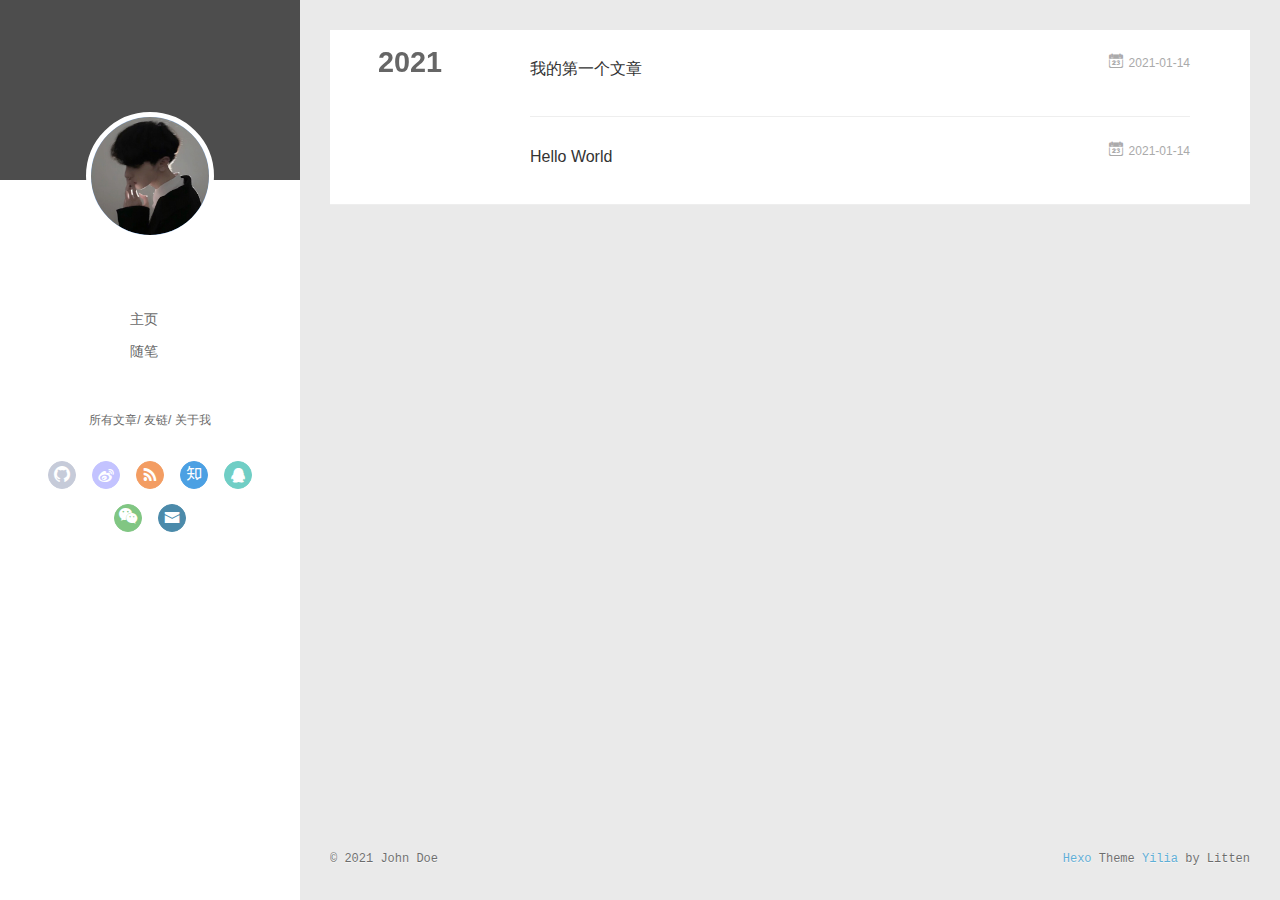
==== commit ee953e04: "Site updated: 2021-01-14 16:46:38" ====
--- a/archives/index.html
+++ b/archives/index.html
@@ -43,7 +43,7 @@
 <div class="intrude-less">
 	<header id="header" class="inner">
 		<a href="/" class="profilepic">
-			<img src="" class="js-avatar">
+			<img src="/img/头像.jpg" class="js-avatar">
 		</a>
 		<hgroup>
 		  <h1 class="header-author"><a href="/"></a></h1>
@@ -85,6 +85,12 @@
 		        
 					<a class="zhihu" target="_blank" href="#" title="zhihu"><i class="icon-zhihu"></i></a>
 		        
+					<a class="qq" target="_blank" href="/img/%E6%9D%A8.png" title="qq"><i class="icon-qq"></i></a>
+		        
+					<a class="weixin" target="_blank" href="/img/%E5%BE%AE%E4%BF%A1.jpg" title="weixin"><i class="icon-weixin"></i></a>
+		        
+					<a class="mail" target="_blank" href="mailto:1694712739@qq.com" title="mail"><i class="icon-mail"></i></a>
+		        
 			</div>
 		</nav>
 	</header>		
@@ -101,7 +107,7 @@
 	<div class="intrude-less">
 		<header id="header" class="inner">
 			<div class="profilepic">
-				<img src="" class="js-avatar">
+				<img src="/img/头像.jpg" class="js-avatar">
 			</div>
 			<hgroup>
 			  <h1 class="header-author js-header-author"></h1>
@@ -125,6 +131,12 @@
 						<a class="rss" target="_blank" href="#" title="rss"><i class="icon-rss"></i></a>
 			        
 						<a class="zhihu" target="_blank" href="#" title="zhihu"><i class="icon-zhihu"></i></a>
+			        
+						<a class="qq" target="_blank" href="/img/%E6%9D%A8.png" title="qq"><i class="icon-qq"></i></a>
+			        
+						<a class="weixin" target="_blank" href="/img/%E5%BE%AE%E4%BF%A1.jpg" title="weixin"><i class="icon-weixin"></i></a>
+			        
+						<a class="mail" target="_blank" href="mailto:1694712739@qq.com" title="mail"><i class="icon-mail"></i></a>
 			        
 				</div>
 			</nav>
@@ -162,6 +174,33 @@
           <a href="/archives/2021" class="archive-year">2021</a>
         </div>
         <div class="archives">
+    
+    <article class="archive-article archive-type-post">
+  <div class="archive-article-inner">
+    <header class="archive-article-header">
+      	<div class="article-meta">
+	      	<a href="/2021/01/14/%E6%88%91%E7%9A%84%E7%AC%AC%E4%B8%80%E4%B8%AA%E6%96%87%E7%AB%A0/" class="archive-article-date">
+  	<time datetime="2021-01-14T08:42:29.000Z" itemprop="datePublished"><i class="icon-calendar icon"></i>2021-01-14</time>
+</a>
+        </div>
+    	 
+  
+    <h1 itemprop="name">
+      <a class="archive-article-title" href="/2021/01/14/%E6%88%91%E7%9A%84%E7%AC%AC%E4%B8%80%E4%B8%AA%E6%96%87%E7%AB%A0/">我的第一个文章</a>
+    </h1>
+  
+
+        <div class="article-info info-on-right">
+          
+          
+
+        </div>
+        <div class="clearfix"></div>
+    </header>
+  </div>
+</article>
+  
+    
     
     <article class="archive-article archive-type-post">
   <div class="archive-article-inner">
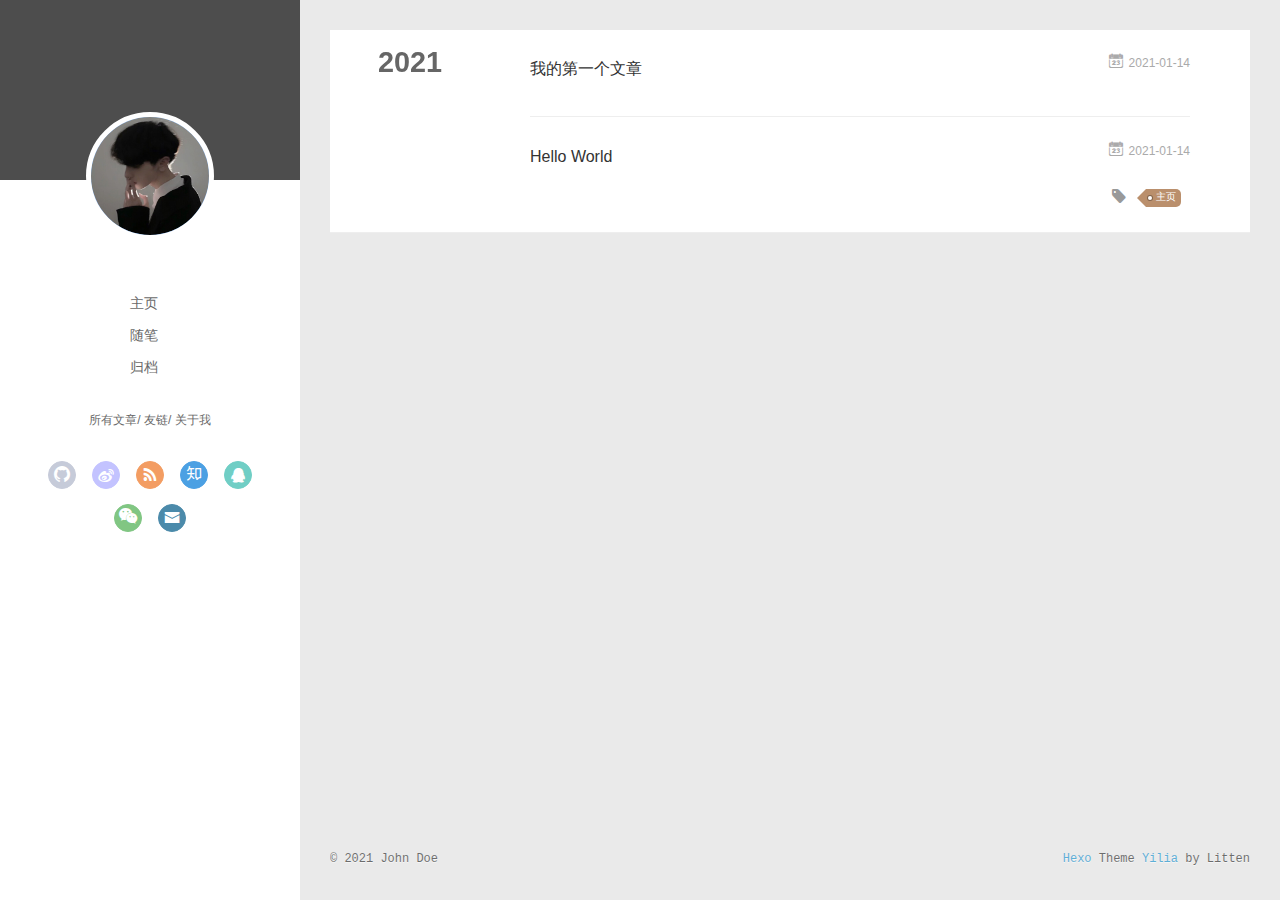
==== commit 54f4e5b2: "Site updated: 2021-01-14 17:08:18" ====
--- a/archives/index.html
+++ b/archives/index.html
@@ -6,17 +6,17 @@
   <meta name="renderer" content="webkit">
   <meta http-equiv="X-UA-Compatible" content="IE=edge" >
   <link rel="dns-prefetch" href="http://example.com">
-  <title>Archives | Hexo</title>
+  <title>Archives | code-yang</title>
   <meta name="viewport" content="width=device-width, initial-scale=1, maximum-scale=1">
   <meta property="og:type" content="website">
-<meta property="og:title" content="Hexo">
+<meta property="og:title" content="code-yang">
 <meta property="og:url" content="http://example.com/archives/index.html">
-<meta property="og:site_name" content="Hexo">
+<meta property="og:site_name" content="code-yang">
 <meta property="og:locale" content="en_US">
 <meta property="article:author" content="John Doe">
 <meta name="twitter:card" content="summary">
   
-    <link rel="alternative" href="/atom.xml" title="Hexo" type="application/atom+xml">
+    <link rel="alternative" href="/atom.xml" title="code-yang" type="application/atom+xml">
   
   
     <link rel="icon" href="/favicon.png">
@@ -56,6 +56,8 @@
 				<li><a href="/">主页</a></li>
 	        
 				<li><a href="/tags/%E9%9A%8F%E7%AC%94/">随笔</a></li>
+	        
+				<li><a href="/null">归档</a></li>
 	        
 			</ul>
 		</nav>
@@ -119,6 +121,8 @@
 			
 				
 			
+				
+			
 			
 			
 			<nav class="header-nav">
@@ -142,12 +146,14 @@
 			</nav>
 
 			<nav class="header-menu js-header-menu">
-				<ul style="width: 50%">
+				<ul style="width: 70%">
 				
 				
-					<li style="width: 50%"><a href="/">主页</a></li>
-		        
-					<li style="width: 50%"><a href="/tags/%E9%9A%8F%E7%AC%94/">随笔</a></li>
+					<li style="width: 33.333333333333336%"><a href="/">主页</a></li>
+		        
+					<li style="width: 33.333333333333336%"><a href="/tags/%E9%9A%8F%E7%AC%94/">随笔</a></li>
+		        
+					<li style="width: 33.333333333333336%"><a href="/null">归档</a></li>
 		        
 				</ul>
 			</nav>
@@ -219,6 +225,17 @@
 
         <div class="article-info info-on-right">
           
+	<div class="article-tag tagcloud">
+		<i class="icon-price-tags icon"></i>
+		<ul class="article-tag-list">
+			 
+        		<li class="article-tag-list-item">
+        			<a href="javascript:void(0)" class="js-tag article-tag-list-link color3">主页</a>
+        		</li>
+      		
+		</ul>
+	</div>
+
           
 
         </div>
@@ -323,6 +340,10 @@
             <input type="checkbox" q-on="click:toggleTag(e)" q-attr="checked:showTags">
           </label>
           <ul class="article-tag-list" q-show="showTags">
+             
+              <li class="article-tag-list-item">
+                <a href="javascript:void(0)" class="js-tag color3">主页</a>
+              </li>
             
             <div class="clearfix"></div>
           </ul>
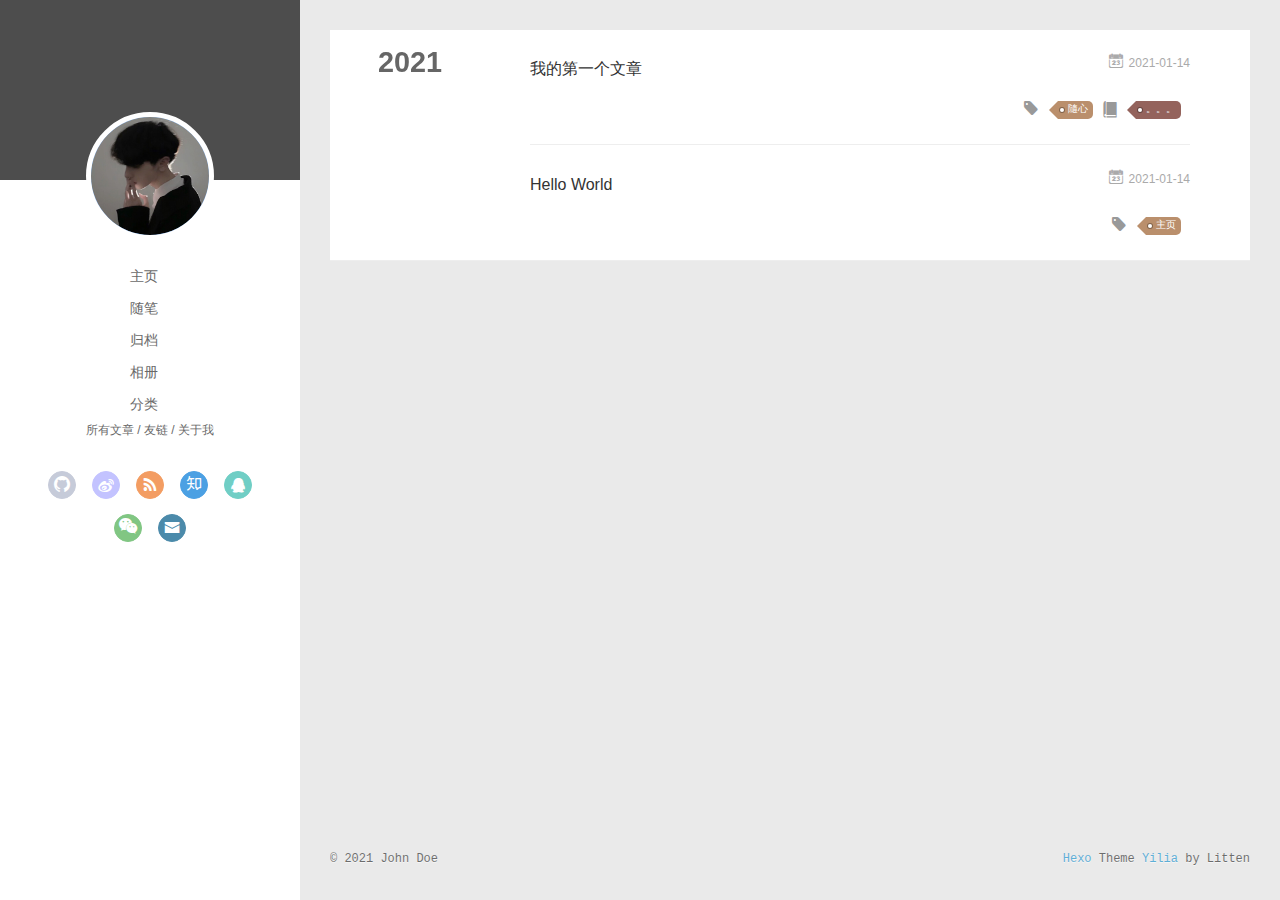
==== commit 3c7b028c: "Site updated: 2021-01-15 22:56:25" ====
--- a/archives/index.html
+++ b/archives/index.html
@@ -39,65 +39,102 @@
     <canvas id="anm-canvas" class="anm-canvas"></canvas>
     <div class="left-col" q-class="show:isShow">
       
-<div class="overlay" style="background: #4d4d4d"></div>
-<div class="intrude-less">
-	<header id="header" class="inner">
-		<a href="/" class="profilepic">
-			<img src="/img/头像.jpg" class="js-avatar">
-		</a>
-		<hgroup>
-		  <h1 class="header-author"><a href="/"></a></h1>
-		</hgroup>
-		
-
-		<nav class="header-menu">
-			<ul>
-			
-				<li><a href="/">主页</a></li>
-	        
-				<li><a href="/tags/%E9%9A%8F%E7%AC%94/">随笔</a></li>
-	        
-				<li><a href="/null">归档</a></li>
-	        
-			</ul>
-		</nav>
-		<nav class="header-smart-menu">
-    		
-    			
-    			<a q-on="click: openSlider(e, 'innerArchive')" href="javascript:void(0)">所有文章</a>
-    			
-            
-    			
-    			<a q-on="click: openSlider(e, 'friends')" href="javascript:void(0)">友链</a>
-    			
-            
-    			
-    			<a q-on="click: openSlider(e, 'aboutme')" href="javascript:void(0)">关于我</a>
-    			
-            
-		</nav>
-		<nav class="header-nav">
-			<div class="social">
-				
-					<a class="github" target="_blank" href="#" title="github"><i class="icon-github"></i></a>
-		        
-					<a class="weibo" target="_blank" href="#" title="weibo"><i class="icon-weibo"></i></a>
-		        
-					<a class="rss" target="_blank" href="#" title="rss"><i class="icon-rss"></i></a>
-		        
-					<a class="zhihu" target="_blank" href="#" title="zhihu"><i class="icon-zhihu"></i></a>
-		        
-					<a class="qq" target="_blank" href="/img/%E6%9D%A8.png" title="qq"><i class="icon-qq"></i></a>
-		        
-					<a class="weixin" target="_blank" href="/img/%E5%BE%AE%E4%BF%A1.jpg" title="weixin"><i class="icon-weixin"></i></a>
-		        
-					<a class="mail" target="_blank" href="mailto:1694712739@qq.com" title="mail"><i class="icon-mail"></i></a>
-		        
-			</div>
-		</nav>
-	</header>		
-</div>
-
+	<div class="overlay" style="background: #4d4d4d">
+	</div>
+	<div class="intrude-less">
+		<header id="header" class="inner">
+			<a href="/" class="profilepic">
+				<img src="/img/头像.jpg" class="js-avatar">
+			</a>
+			<hgroup>
+				<h1 class="header-author"><a href="/">
+						
+					</a></h1>
+			</hgroup>
+			
+
+					<nav class="header-menu">
+						<ul>
+							
+								<li><a href="/">
+										主页
+									</a></li>
+								
+								<li><a href="/tags/%E9%9A%8F%E7%AC%94/">
+										随笔
+									</a></li>
+								
+								<li><a href="/null">
+										归档
+									</a></li>
+								
+								<li><a href="/">
+										相册
+									</a></li>
+								
+								<li><a href="/categories">
+										分类
+									</a></li>
+								
+						</ul>
+					</nav>
+					<nav class="header-smart-menu">
+						
+							
+								<a q-on="click: openSlider(e, 'innerArchive')" href="javascript:void(0)">
+									所有文章
+								</a>
+								
+									
+							
+								<a q-on="click: openSlider(e, 'friends')" href="javascript:void(0)">
+									友链
+								</a>
+								
+									
+							
+								<a q-on="click: openSlider(e, 'aboutme')" href="javascript:void(0)">
+									关于我
+								</a>
+								
+									
+					</nav>
+					<nav class="header-nav">
+						<div class="social">
+							
+								<a class="github" target="_blank" href="#"
+									title="github"><i class="icon-github"></i></a>
+								
+								<a class="weibo" target="_blank" href="#"
+									title="weibo"><i class="icon-weibo"></i></a>
+								
+								<a class="rss" target="_blank" href="#"
+									title="rss"><i class="icon-rss"></i></a>
+								
+								<a class="zhihu" target="_blank" href="#"
+									title="zhihu"><i class="icon-zhihu"></i></a>
+								
+								<a class="qq" target="_blank" href="/img/%E6%9D%A8.png"
+									title="qq"><i class="icon-qq"></i></a>
+								
+								<a class="weixin" target="_blank" href="/img/%E5%BE%AE%E4%BF%A1.jpg"
+									title="weixin"><i class="icon-weixin"></i></a>
+								
+								<a class="mail" target="_blank" href="mailto:1694712739@qq.com"
+									title="mail"><i class="icon-mail"></i></a>
+								
+						</div>
+						<!-- 网易云音乐插件 -->
+						
+							<div style="position:absolute; bottom:120px left:auto; width:85%">
+								<iframe frameborder="no" border="0" marginwidth="0" marginheight="0" width="240"
+									height="52"
+									src="//music.163.com/outchain/player?type=2&id=1334445174&auto=1&height=32"></iframe>
+							</div>
+							
+					</nav>
+		</header>
+	</div>
     </div>
     <div class="mid-col" q-class="show:isShow,hide:isShow|isFalse">
       
@@ -123,6 +160,10 @@
 			
 				
 			
+				
+			
+				
+			
 			
 			
 			<nav class="header-nav">
@@ -149,11 +190,15 @@
 				<ul style="width: 70%">
 				
 				
-					<li style="width: 33.333333333333336%"><a href="/">主页</a></li>
+					<li style="width: 20%"><a href="/">主页</a></li>
 		        
-					<li style="width: 33.333333333333336%"><a href="/tags/%E9%9A%8F%E7%AC%94/">随笔</a></li>
+					<li style="width: 20%"><a href="/tags/%E9%9A%8F%E7%AC%94/">随笔</a></li>
 		        
-					<li style="width: 33.333333333333336%"><a href="/null">归档</a></li>
+					<li style="width: 20%"><a href="/null">归档</a></li>
+		        
+					<li style="width: 20%"><a href="/">相册</a></li>
+		        
+					<li style="width: 20%"><a href="/categories">分类</a></li>
 		        
 				</ul>
 			</nav>
@@ -198,7 +243,29 @@
 
         <div class="article-info info-on-right">
           
-          
+	<div class="article-tag tagcloud">
+		<i class="icon-price-tags icon"></i>
+		<ul class="article-tag-list">
+			 
+        		<li class="article-tag-list-item">
+        			<a href="javascript:void(0)" class="js-tag article-tag-list-link color3">隨心</a>
+        		</li>
+      		
+		</ul>
+	</div>
+
+          
+	<div class="article-category tagcloud">
+		<i class="icon-book icon"></i>
+		<ul class="article-tag-list">
+			 
+        		<li class="article-tag-list-item">
+        			<a href="/categories/。。。//" class="article-tag-list-link color4">。。。</a>
+        		</li>
+      		
+		</ul>
+	</div>
+
 
         </div>
         <div class="clearfix"></div>
@@ -266,6 +333,8 @@
     </div>
   </div>
 </footer>
+ <!--页面点击小红心-->
+ <script type="text/javascript" src="/love.js"></script>
     </div>
     <script>
 	var yiliaConfig = {
@@ -343,6 +412,10 @@
              
               <li class="article-tag-list-item">
                 <a href="javascript:void(0)" class="js-tag color3">主页</a>
+              </li>
+             
+              <li class="article-tag-list-item">
+                <a href="javascript:void(0)" class="js-tag color3">隨心</a>
               </li>
             
             <div class="clearfix"></div>
--- a/main.0cf68a.css
+++ b/main.0cf68a.css
@@ -1 +1,51 @@
-.clearfix:after,.clearfix:before{content:"";display:table}.clearfix:after{clear:both}.left-col.show{box-shadow:0 0 6px 0 rgba(0,0,0,.75)}.mid-col,.mid-col.show .article,.tools-col,.tools-col .tools-section .search-tag.tagcloud .article-tag-list,.tools-col .tools-section .search-ul .search-tag span:hover,.tools-col .tools-section .search-ul .search-time span:hover,.tools-col .tools-section .search-ul .search-title:hover,.tools-col .tools-section .search-wrap .icon{transition:all .2s ease-in;-ms-transition:all .2s ease-in}@-webkit-keyframes leftIn{0%,60%,75%,90%,to{-webkit-animation-timing-function:cubic-bezier(.215,.61,.355,1);animation-timing-function:cubic-bezier(.215,.61,.355,1)}0%{-webkit-transform:translateZ(0);transform:translateZ(0)}60%{-webkit-transform:translate3d(358px,0,0);transform:translate3d(358px,0,0)}75%{-webkit-transform:translate3d(323px,0,0);transform:translate3d(323px,0,0)}90%{-webkit-transform:translate3d(338px,0,0);transform:translate3d(338px,0,0)}to{-webkit-transform:translate3d(333px,0,0);transform:translate3d(333px,0,0)}}@keyframes leftIn{0%,60%,75%,90%,to{-webkit-animation-timing-function:cubic-bezier(.215,.61,.355,1);animation-timing-function:cubic-bezier(.215,.61,.355,1)}0%{-webkit-transform:translateZ(0);transform:translateZ(0)}60%{-webkit-transform:translate3d(358px,0,0);transform:translate3d(358px,0,0)}75%{-webkit-transform:translate3d(323px,0,0);transform:translate3d(323px,0,0)}90%{-webkit-transform:translate3d(338px,0,0);transform:translate3d(338px,0,0)}to{-webkit-transform:translate3d(333px,0,0);transform:translate3d(333px,0,0)}}.mid-col.show{-webkit-animation-duration:.8s;animation-duration:.8s;-webkit-animation-fill-mode:both;animation-fill-mode:both;-webkit-animation-name:leftIn;animation-name:leftIn}@-webkit-keyframes leftOut{0%,60%,75%,90%,to{-webkit-animation-timing-function:cubic-bezier(.215,.61,.355,1);animation-timing-function:cubic-bezier(.215,.61,.355,1)}0%{-webkit-transform:translate3d(333px,0,0);transform:translate3d(333px,0,0)}60%{-webkit-transform:translate3d(-25px,0,0);transform:translate3d(-25px,0,0)}75%{-webkit-transform:translate3d(10px,0,0);transform:translate3d(10px,0,0)}90%{-webkit-transform:translate3d(-5px,0,0);transform:translate3d(-5px,0,0)}to{-webkit-transform:translateZ(0);transform:translateZ(0)}}@keyframes leftOut{0%,60%,75%,90%,to{-webkit-animation-timing-function:cubic-bezier(.215,.61,.355,1);animation-timing-function:cubic-bezier(.215,.61,.355,1)}0%{-webkit-transform:translate3d(333px,0,0);transform:translate3d(333px,0,0)}60%{-webkit-transform:translate3d(-25px,0,0);transform:translate3d(-25px,0,0)}75%{-webkit-transform:translate3d(10px,0,0);transform:translate3d(10px,0,0)}90%{-webkit-transform:translate3d(-5px,0,0);transform:translate3d(-5px,0,0)}to{-webkit-transform:translateZ(0);transform:translateZ(0)}}.mid-col.hide{-webkit-animation-duration:.8s;animation-duration:.8s;-webkit-animation-name:leftOut;animation-name:leftOut}@-webkit-keyframes smallLeftIn{0%,60%,75%,90%,to{-webkit-animation-timing-function:cubic-bezier(.215,.61,.355,1);animation-timing-function:cubic-bezier(.215,.61,.355,1)}0%{-webkit-transform:translateZ(0);transform:translateZ(0)}60%{-webkit-transform:translate3d(325px,0,0);transform:translate3d(325px,0,0)}75%{-webkit-transform:translate3d(290px,0,0);transform:translate3d(290px,0,0)}90%{-webkit-transform:translate3d(305px,0,0);transform:translate3d(305px,0,0)}to{-webkit-transform:translate3d(300px,0,0);transform:translate3d(300px,0,0)}}@keyframes smallLeftIn{0%,60%,75%,90%,to{-webkit-animation-timing-function:cubic-bezier(.215,.61,.355,1);animation-timing-function:cubic-bezier(.215,.61,.355,1)}0%{-webkit-transform:translateZ(0);transform:translateZ(0)}60%{-webkit-transform:translate3d(325px,0,0);transform:translate3d(325px,0,0)}75%{-webkit-transform:translate3d(290px,0,0);transform:translate3d(290px,0,0)}90%{-webkit-transform:translate3d(305px,0,0);transform:translate3d(305px,0,0)}to{-webkit-transform:translate3d(300px,0,0);transform:translate3d(300px,0,0)}}.tools-col.show{-webkit-animation-duration:.8s;animation-duration:.8s;-webkit-animation-fill-mode:both;animation-fill-mode:both;-webkit-animation-name:smallLeftIn;animation-name:smallLeftIn}@-webkit-keyframes smallleftOut{0%,60%,75%,90%,to{-webkit-animation-timing-function:cubic-bezier(.215,.61,.355,1);animation-timing-function:cubic-bezier(.215,.61,.355,1)}0%{-webkit-transform:translate3d(333px,0,0);transform:translate3d(333px,0,0)}60%{-webkit-transform:translate3d(-25px,0,0);transform:translate3d(-25px,0,0)}75%{-webkit-transform:translate3d(10px,0,0);transform:translate3d(10px,0,0)}90%{-webkit-transform:translate3d(-5px,0,0);transform:translate3d(-5px,0,0)}to{-webkit-transform:translateZ(0);transform:translateZ(0)}}@keyframes smallleftOut{0%,60%,75%,90%,to{-webkit-animation-timing-function:cubic-bezier(.215,.61,.355,1);animation-timing-function:cubic-bezier(.215,.61,.355,1)}0%{-webkit-transform:translate3d(333px,0,0);transform:translate3d(333px,0,0)}60%{-webkit-transform:translate3d(-25px,0,0);transform:translate3d(-25px,0,0)}75%{-webkit-transform:translate3d(10px,0,0);transform:translate3d(10px,0,0)}90%{-webkit-transform:translate3d(-5px,0,0);transform:translate3d(-5px,0,0)}to{-webkit-transform:translateZ(0);transform:translateZ(0)}}.tools-col.hide{-webkit-animation-duration:.8s;animation-duration:.8s;-webkit-animation-fill-mode:both;animation-fill-mode:both;-webkit-animation-name:smallleftOut;animation-name:smallleftOut}html{-ms-text-size-adjust:100%;-webkit-text-size-adjust:100%;-webkit-tap-highlight-color:transparent;height:100%}body{margin:0;font-size:14px;font-family:Helvetica Neue,Helvetica,STHeiTi,Arial,sans-serif;line-height:1.5;color:#333;background-color:#fff;min-height:100%}article,aside,details,figcaption,figure,footer,header,hgroup,main,menu,nav,section,summary{display:block}audio,canvas,progress,video{display:inline-block}audio:not([controls]){display:none;height:0}progress{vertical-align:baseline}[hidden],template{display:none}a{background:transparent;text-decoration:none;color:#08c}a:active{outline:0}abbr[title]{border-bottom:1px dotted}b,strong{font-weight:700}dfn{font-style:italic}mark{background:#ff0;color:#000}small{font-size:80%}sub,sup{font-size:75%;line-height:0;position:relative;vertical-align:baseline}sup{top:-.5em}sub{bottom:-.25em}img{border:0;vertical-align:middle;max-width:100%}svg:not(:root){overflow:hidden}pre{overflow:auto;white-space:pre;white-space:pre-wrap;word-wrap:break-word}code,kbd,pre,samp{font-family:monospace,monospace;font-size:1em}button,input,optgroup,select,textarea{color:inherit;font:inherit;margin:0;vertical-align:middle}button,input,select{overflow:visible}button,select{text-transform:none}button,html input[type=button],input[type=reset],input[type=submit]{-webkit-appearance:button;cursor:pointer}[disabled]{cursor:default}button::-moz-focus-inner,input::-moz-focus-inner{border:0;padding:0}input{line-height:normal}input[type=checkbox],input[type=radio]{box-sizing:border-box;padding:0}input[type=number]::-webkit-inner-spin-button,input[type=number]::-webkit-outer-spin-button{height:auto}input[type=search]{-webkit-appearance:textfield;box-sizing:border-box}input[type=search]::-webkit-search-cancel-button,input[type=search]::-webkit-search-decoration{-webkit-appearance:none}fieldset{border:1px solid silver;margin:0 2px;padding:.35em .625em .75em}legend{border:0;padding:0}textarea{overflow:auto;resize:vertical;vertical-align:top}optgroup{font-weight:700}button,input,select,textarea{outline:0}input,textarea{-webkit-user-modify:read-write-plaintext-only}input::-ms-clear,input::-ms-reveal{display:none}input::-moz-placeholder,textarea::-moz-placeholder{color:#999}input:-ms-input-placeholder,textarea:-ms-input-placeholder{color:#999}input::-webkit-input-placeholder,textarea::-webkit-input-placeholder{color:#999}.placeholder{color:#999}table{border-collapse:collapse;border-spacing:0}td,th{padding:0}blockquote,figure,form,h1,h2,h3,h4,h5,h6,p{margin:0}dd,dl,li,ol,ul{margin:0;padding:0}ol,ul{list-style:none outside none}h1,h2,h3{line-height:2;font-weight:400}h1{font-size:18px}h2{font-size:16px}h3{font-size:14px}i{font-style:normal}*{box-sizing:border-box}@font-face{font-family:iconfont;src:url(./fonts/iconfont.b322fa.eot);src:url(./fonts/iconfont.b322fa.eot#iefix) format("embedded-opentype"),url(./fonts/iconfont.8c627f.woff) format("woff"),url(./fonts/iconfont.16acc2.ttf) format("truetype"),url(./fonts/iconfont.45d7ee.svg#iconfont) format("svg")}[class*=" icon-"],[class^=icon-]{font-family:iconfont!important;speak:none;font-size:16px;font-style:normal;font-weight:400;font-variant:normal;text-transform:none;line-height:1;-webkit-font-smoothing:antialiased;-moz-osx-font-smoothing:grayscale}.icon-twitter:before{content:"\E600"}.icon-facebook:before{content:"\E601"}.icon-clock:before{content:"\E602"}.icon-mail:before{content:"\E609"}.icon-link:before{content:"\E6AB"}.icon-search:before{content:"\E65B"}.icon-smile:before{content:"\E64A"}.icon-roundrightfill:before{content:"\E65A"}.icon-list:before{content:"\E682"}.icon-book:before{content:"\E6FE"}.icon-home:before{content:"\E6BB"}.icon-share:before{content:"\E618"}.icon-back:before{content:"\E625"}.icon-qq:before{content:"\E62D"}.icon-weibo:before{content:"\E619"}.icon-segmentfault:before{content:"\E603"}.icon-sort:before{content:"\E700"}.icon-jianshu:before{content:"\E613"}.icon-circle-left:before{content:"\E71F"}.icon-circle-right:before{content:"\E720"}.icon-loading:before{content:"\E614"}.icon-acfun:before{content:"\E604"}.icon-close:before{content:"\E60C"}.icon-tumblr:before{content:"\E6B0"}.icon-calendar:before{content:"\E667"}.icon-rss:before{content:"\E877"}.icon-price-tags:before{content:"\E6F9"}.icon-quo-left:before{content:"\E7F5"}.icon-quo-right:before{content:"\E7F6"}.icon-back1:before{content:"\E64E"}.icon-github:before{content:"\E735"}.icon-film:before{content:"\E7B7"}.icon-weixin:before{content:"\E61F"}.icon-qzone:before{content:"\E680"}.icon-category:before{content:"\E605"}.icon-douban:before{content:"\E64C"}.icon-roundleftfill:before{content:"\E799"}.icon-tuding:before{content:"\E651"}.icon-zhihu:before{content:"\E61B"}.icon-linkedin:before{content:"\E6D4"}.icon-google:before{content:"\E635"}.icon-plane:before{content:"\E62F"}.icon-bilibili:before{content:"\E622"}.icon-psn:before{content:"\E6C7"}body,button,input,select,textarea{color:#1a1a1a;font-family:lucida grande,lucida sans unicode,lucida,helvetica,Hiragino Sans GB,Microsoft YaHei,WenQuanYi Micro Hei,sans-serif;font-size:16px;font-size:1rem;line-height:1.75}body{overflow-y:hidden;background:#eaeaea}#container,body,html{height:100%;overflow-x:hidden;overflow-y:auto}#mobile-nav{display:none}#container{position:relative;min-height:100%}#container .anm-canvas{display:none}#container.show .anm-canvas{display:block;position:fixed}.body-wrap{margin-bottom:80px}.mid-col{position:absolute;right:0;min-height:100%;background:#eaeaea;left:300px;width:auto}.mid-col.show{background:none;opacity:.9}.mid-col.show .article{background:hsla(0,0%,100%,.3)}.left-col{background:#fff;width:300px;position:fixed;opacity:1;transition:all .2s ease-in;height:100%;z-index:999}.left-col .overlay{width:100%;height:180px;position:absolute}.left-col .intrude-less{width:76%;text-align:center;margin:112px auto 0}.left-col #header{width:100%;height:300px;position:relative;border-bottom:1px solid color-border}.left-col #header a{color:#696969}.left-col #header a:hover{color:#b0a0aa}.left-col #header .header-subtitle{text-align:center;color:#999;font-size:14px;line-height:25px;overflow:hidden;text-overflow:ellipsis;display:-webkit-box;-webkit-line-clamp:2;-webkit-box-orient:vertical}.left-col #header .header-menu{font-weight:300;line-height:31px;text-transform:uppercase;float:none;min-height:150px;margin-left:-12px;text-align:center;display:-webkit-box;-webkit-box-orient:horizontal;-webkit-box-pack:center;-webkit-box-align:center}.left-col #header .header-menu li{cursor:default}.left-col #header .header-menu li a{font-size:14px;min-width:300px}.left-col #header .header-smart-menu{font-size:12px;margin-bottom:20px}.left-col #header .header-smart-menu a:after{content:"/"}.left-col #header .header-smart-menu a:last-child:after{content:""}.left-col #header .profilepic{display:block;border:5px solid #fff;border-radius:300px;width:128px;height:128px;margin:0 auto;position:relative;overflow:hidden;background:#88acdb;-webkit-transition:all .2s ease-in;display:-webkit-box;-webkit-box-orient:horizontal;-webkit-box-pack:center;-webkit-box-align:center;text-align:center}.left-col #header .profilepic img{border-radius:300px;opacity:1;-webkit-transition:all .2s ease-in}.left-col #header .profilepic img.show{width:100%;height:100%;opacity:1}.left-col #header .header-author{text-align:center;margin:.67em 0;font-family:Roboto,serif;font-size:30px;transition:.3s}::-webkit-scrollbar{width:10px;height:10px}::-webkit-scrollbar-button{width:0;height:0}::-webkit-scrollbar-button:end:decrement,::-webkit-scrollbar-button:start:increment{display:none}::-webkit-scrollbar-corner{display:block}::-webkit-scrollbar-thumb{border-radius:8px;background-color:rgba(0,0,0,.2)}::-webkit-scrollbar-thumb:hover{border-radius:8px;background-color:rgba(0,0,0,.5)}::-webkit-scrollbar-thumb,::-webkit-scrollbar-track{border-right:1px solid transparent;border-left:1px solid transparent}::-webkit-scrollbar-track:hover{background-color:rgba(0,0,0,.15)}::-webkit-scrollbar-button:start{width:10px;height:10px;background:url(./img/scrollbar_arrow.png) no-repeat 0 0}::-webkit-scrollbar-button:start:hover{background:url(./img/scrollbar_arrow.png) no-repeat -15px 0}::-webkit-scrollbar-button:start:active{background:url(./img/scrollbar_arrow.png) no-repeat -30px 0}::-webkit-scrollbar-button:end{width:10px;height:10px;background:url(./img/scrollbar_arrow.png) no-repeat 0 -18px}::-webkit-scrollbar-button:end:hover{background:url(./img/scrollbar_arrow.png) no-repeat -15px -18px}::-webkit-scrollbar-button:end:active{background:url(./img/scrollbar_arrow.png) no-repeat -30px -18px}.article-entry .highlight,.article-entry pre{background:#272822;margin:10px 0;padding:10px;overflow:auto;color:#fff;font-size:.9em;line-height:22.400000000000002px}.article-entry .gist .gist-file .gist-data .line-numbers,.article-entry .highlight .gutter pre,.article-entry .highlight .gutter pre .line{color:#666}.article-entry code,.article-entry pre{font-family:Source Code Pro,Consolas,Monaco,Menlo,monospace}.article-entry code{background:#eee;padding:0 .3em;border:none}.article-entry pre code{background:none;text-shadow:none;padding:0;color:#fff}.article-entry .highlight{border-radius:4px}.article-entry .highlight pre{border:none;margin:0;padding:0}.article-entry .highlight table{margin:0;width:auto}.article-entry .highlight td{border:none;padding:0}.article-entry .highlight figcaption{color:highlight-comment;line-height:1em;margin-bottom:1em}.article-entry .highlight figcaption:after,.article-entry .highlight figcaption:before{content:"";display:table}.article-entry .highlight figcaption:after{clear:both}.article-entry .highlight figcaption a{float:right}.article-entry .highlight .gutter pre{text-align:right;padding-right:20px}.article-entry .highlight .gutter pre .line{text-shadow:none}.article-entry .highlight .line{color:#fff;min-height:19px}.article-entry .gist{margin:0 -20px;border-style:solid;border-color:#ddd;border-width:1px 0;background:#272822;padding:15px 20px 15px 0}.article-entry .gist .gist-file{border:none;font-family:Source Code Pro,Consolas,Monaco,Menlo,monospace;margin:0}.article-entry .gist .gist-file .gist-data{background:none;border:none}.article-entry .gist .gist-file .gist-data .line-numbers{background:none;border:none;padding:0 20px 0 0}.article-entry .gist .gist-file .gist-data .line-data{padding:0!important}.article-entry .gist .gist-file .highlight{margin:0;padding:0;border:none}.article-entry .gist .gist-file .gist-meta{background:#272822;color:highlight-comment;font:.85em Helvetica Neue,Helvetica,Arial,sans-serif;text-shadow:0 0;padding:0;margin-top:1em;margin-left:20px}.article-entry .gist .gist-file .gist-meta a{color:#258fb8;font-weight:400}.article-entry .gist .gist-file .gist-meta a:hover{text-decoration:underline}pre .comment{color:#75715e}pre .class .params,pre .function .keyword,pre .keyword{color:#66d9ef}pre .css .value,pre .doctype,pre .function,pre .params,pre .tag{color:#fff}pre .at_rule,pre .at_rule .keyword,pre .css~* .tag,pre .preprocessor,pre .preprocessor .keyword,pre .title{color:#f92672}pre .attribute,pre .built_in,pre .class,pre .css~* .class,pre .function .title{color:#a6e22e}pre .string,pre .value{color:#e6db74}pre .number{color:#7163d7}pre .css~* .id,pre .id{color:#fd971f}#header .tagcloud a{color:#fff}.tagcloud a{display:inline-block;text-decoration:none;font-weight:400;font-size:10px;color:#fff;height:18px;line-height:18px;float:left;padding:0 5px 0 10px;position:relative;border-radius:0 5px 5px 0;margin:5px 9px 5px 8px;font-family:Menlo,Monaco,Andale Mono,lucida console,Courier New,monospace}.tagcloud a:hover{opacity:.8}.tagcloud a:before{content:" ";width:0;height:0;position:absolute;top:0;left:-18px;border:9px solid transparent}.tagcloud a:after{content:" ";width:4px;height:4px;background-color:#fff;border-radius:4px;box-shadow:0 0 0 1px rgba(0,0,0,.3);position:absolute;top:7px;left:2px}.tagcloud a.color1{background:#ff945c}.tagcloud a.color1:before{border-right-color:#ff945c}.tagcloud a.color2{background:#cc8167}.tagcloud a.color2:before{border-right-color:#cc8167}.tagcloud a.color3{background:#ba8f6c}.tagcloud a.color3:before{border-right-color:#ba8f6c}.tagcloud a.color4{background:#94635c}.tagcloud a.color4:before{border-right-color:#94635c}.tagcloud a.color5{background:#7b5d5f}.tagcloud a.color5:before{border-right-color:#7b5d5f}.article-tag-list .article-tag-list-item{float:left}.article-pop-out .icon-tuding{color:#999;float:left;margin-right:10px;margin-top:6px}.article-category,.article-category .article-tag-list,.article-tag,.article-tag .article-tag-list{float:left}.article-category .icon,.article-tag .icon{color:#999;float:left;margin-right:10px;margin-top:6px}.article-pop-out{float:left}.archive-article-date{color:#999;margin-right:7.6923%;float:right}.archive-article-date .icon{margin:5px 5px 5px 0}.glass{background-color:rgba(54,70,93,.9);z-index:998;transition:opacity .15s;width:100%;height:100%;display:none}.glass,.tagcloud-ctn{left:0;opacity:1;bottom:0;position:fixed;right:0;top:0}.tagcloud-ctn{z-index:90120;background-size:100% 100%}.tagcloud-ctn .tagcloud-global{position:fixed;top:50%;left:50%;margin-top:-115px;margin-left:-315px;width:630px}.tagcloud-ctn .tagcloud-global a{width:80px;height:80px;border-radius:50%;background:#f2992e;color:#fff;display:block;float:left;line-height:80px;text-align:center}.tagcloud-ctn .tagcloud-global .tab-post-types .tab-post-type:first-child .post-type-icon{background:#f2992e}.tagcloud-ctn .tagcloud-global .tab-post-types .tab-post-type:nth-child(2) .post-type-icon{background:#56bc8a}.tagcloud-ctn .tagcloud-global .tab-post-types .tab-post-type:nth-child(3) .post-type-icon{background:#4aa8d8}.tagcloud-ctn .tagcloud-global .tab-post-types .tab-post-type:nth-child(4) .post-type-icon{background:#a77dc2}.tagcloud-ctn .tagcloud-global .tab-post-types .tab-post-type:nth-child(5) .post-type-icon{background:#dd765d}#header .header-nav{width:100%;position:absolute;transition:-webkit-transform .3s ease-in;transition:transform .3s ease-in;transition:transform .3s ease-in,-webkit-transform .3s ease-in}#header .header-nav .social{margin-top:10px;text-align:center;display:-webkit-box;display:-ms-flexbox;display:flex;-ms-flex-wrap:wrap;flex-wrap:wrap;-webkit-box-pack:center;-ms-flex-pack:center;justify-content:center}#header .header-nav .social a{border-radius:50%;display:-moz-inline-stack;display:inline-block;vertical-align:middle;*vertical-align:auto;zoom:1;*display:inline;margin:0 8px 15px;transition:.3s;text-align:center;color:#fff;opacity:.7;width:28px;height:28px;line-height:26px}#header .header-nav .social a:hover{opacity:1}#header .header-nav .social a.weibo{background:#aaf;border:1px solid #aaf}#header .header-nav .social a.weibo:hover{border:1px solid #aaf}#header .header-nav .social a.segmentfault{background:#009a61;border:1px solid #009a61}#header .header-nav .social a.segmentfault:hover{border:1px solid #009a61}#header .header-nav .social a.rss{background:#ef7522;border:1px solid #ef7522}#header .header-nav .social a.rss:hover{border:1px solid #cf5d0f}#header .header-nav .social a.github{background:#afb6ca;border:1px solid #afb6ca}#header .header-nav .social a.github:hover{border:1px solid #909ab6}#header .header-nav .social a.facebook{background:#3b5998;border:1px solid #3b5998}#header .header-nav .social a.facebook:hover{border:1px solid #2d4373}#header .header-nav .social a.google{background:#c83d20;border:1px solid #c83d20}#header .header-nav .social a.google:hover{border:1px solid #9c3019}#header .header-nav .social a.twitter{background:#55cff8;border:1px solid #55cff8}#header .header-nav .social a.twitter:hover{border:1px solid #24c1f6}#header .header-nav .social a.linkedin{background:#005a87;border:1px solid #005a87}#header .header-nav .social a.linkedin:hover{border:1px solid #006b98}#header .header-nav .social a.acfun{background:#fd4c5d;border:1px solid #fd4c5d}#header .header-nav .social a.acfun:hover{border:1px solid #fd4c5d}#header .header-nav .social a.bilibili{background:#e15280;border:1px solid #e15280}#header .header-nav .social a.bilibili:hover{border:1px solid #e15280}#header .header-nav .social a.zhihu{background:#0078d8;border:1px solid #0078d8}#header .header-nav .social a.zhihu:hover{border:1px solid #0078d8}#header .header-nav .social a.douban{background:#06c611;border:1px solid #06c611}#header .header-nav .social a.douban:hover{border:1px solid #06c611}#header .header-nav .social a.mail{background:#005a87;border:1px solid #005a87}#header .header-nav .social a.mail:hover{border:1px solid #006b98}#header .header-nav .social a.jianshu{background:#ff5722;border:1px solid #ff5722}#header .header-nav .social a.jianshu:hover{border:1px solid #ff5722}#header .header-nav .social a.weixin{background:#4caf50;border:1px solid #4caf50}#header .header-nav .social a.weixin:hover{border:1px solid #4caf50}#header .header-nav .social a.qq{background:#34baad;border:1px solid #34baad}#header .header-nav .social a.qq:hover{border:1px solid #34baad}#header .header-nav .social a.psn{background:#086ef6;border:1px solid #086ef6}#header .header-nav .social a.psn:hover{border:1px solid #086ef6}#page-nav{text-align:center;margin-top:30px}#page-nav .page-number{width:20px;height:25px;background:#4d4d4d;display:inline-block;color:#fff;line-height:25px;font-size:12px;margin:0 5px 30px;border-radius:2px}#page-nav .page-number:hover{background:#5e5e5e}#page-nav .current{background:#88acdb;cursor:default}#page-nav .current:hover{background:#88acdb}#page-nav .extend{color:#4d4d4d;margin:0 27px;opacity:1}#page-nav .extend:hover{color:#5e5e5e}#page-nav:hover .extend{opacity:1}.archives-wrap{position:relative;margin:0 30px;padding-right:60px;border-bottom:1px solid #eee;background:#fff}.archives-wrap:first-child{margin-top:30px}.archives-wrap:last-child{margin-bottom:80px}.archives-wrap .archive-year-wrap{line-height:35px;width:200px;position:absolute;padding-top:15px;font-size:1.8em;z-index:1}.archives-wrap .archive-year-wrap a{color:#666;font-weight:700;padding-left:48px}.archives{position:relative}.archives .article-info{border:none}.archives .archive-article{margin-left:200px;padding:20px 0;border-bottom:1px solid #eee;border-top:1px solid #fff;position:relative}.archives .archive-article:first-child{border-top:none}.archives .archive-article:last-child{border-bottom:none}.archives .archive-article-title{font-size:16px;color:#333;transition:color .3s}.archives .archive-article-title:hover{color:#657b83}.archives .archive-article-title span{display:block;color:#a8a8a8;font-size:12px;line-height:14px;height:7px;padding-left:2px}.archives .archive-article-title span:before{display:inline-block;content:"\201C";font-family:serif;font-size:30px;float:left;margin:4px 4px 0 -12px;color:#c8c8c8}.archive-article-inner .icon-clock{margin-right:5px}.archive-article-inner .archive-article-header{position:relative;min-height:36px}.archive-article-inner .article-meta{position:relative;float:right;margin-top:-10px;color:#555;background:none;text-align:right;width:auto}.archive-article-inner .article-meta .article-date time{color:#aaa}.archive-article-inner .article-meta .archive-article-date,.archive-article-inner .article-meta .article-tag-list{margin-right:30px;display:-moz-inline-stack;display:inline-block;vertical-align:middle;zoom:1;color:#666;font-size:14px}.archive-article-inner .article-meta .archive-article-date{cursor:default;font-size:12px;margin-bottom:5px;margin-top:-10px;margin-right:0}.archive-article-inner .article-meta .article-category:before{float:left;margin-top:1px;left:15px}.archive-article-inner .article-meta .article-category .article-category-link{width:auto;max-width:83px;padding-left:10px}.archive-article-inner .article-meta .article-tag-list{margin-top:0}.archive-article-inner .article-meta .article-tag-list:before{left:15px}.archive-article-inner .article-meta .article-tag-list .article-tag-list-item{display:inline-block;width:auto;max-width:83px;padding-left:8px;font-size:12px}.tools-col{width:300px;height:100%;position:fixed;left:0;top:0;z-index:0;padding:0;opacity:0;-webkit-overflow-scrolling:touch;overflow-scrolling:touch}.tools-col.show{opacity:1}.tools-col.hide{z-index:0}.tools-col .tools-nav{display:none}.tools-col .tools-section,.tools-col .tools-wrap{height:100%;color:#e5e5e5;width:360px;overflow:hidden;overflow-y:auto}.tools-col .tools-section ::-webkit-scrollbar,.tools-col .tools-wrap ::-webkit-scrollbar{display:none}.tools-col .tools-section .search-wrap{width:310px;margin:20px 20px 10px;position:relative}.tools-col .tools-section .search-wrap .search-ipt{width:310px;color:#fff;background:none;border:none;border-bottom:2px solid #fff;font-family:Roboto,serif}.tools-col .tools-section .search-wrap .icon{position:absolute;right:0;top:7px;color:#fff;cursor:pointer}.tools-col .tools-section .search-wrap .icon:hover{-webkit-transform:scale(1.2);transform:scale(1.2)}.tools-col .tools-section .search-wrap ::-webkit-input-placeholder{color:#ededed}.tools-col .tools-section .search-tag.tagcloud{text-align:center;position:relative}.tools-col .tools-section .search-tag.tagcloud .search-tag-wording{font-size:12px;float:right;margin:4px 75px 0 0}.tools-col .tools-section .search-tag.tagcloud .search-switch{width:40px;height:25px;display:block}.tools-col .tools-section .search-tag.tagcloud .search-switch input{width:40px;height:14px;position:absolute;top:0;right:30px;z-index:2;border:0;background:0 0;-webkit-appearance:none;outline:0}.tools-col .tools-section .search-tag.tagcloud .search-switch input:before{content:"";width:40px;height:14px;border:1px solid #bdcabc;background-color:#fdfdfd;border-radius:20px;cursor:pointer;display:inline-block;position:relative;vertical-align:middle;box-sizing:content-box;box-shadow:inset 0 0 0 0 #dfdfdf;transition:border .4s,box-shadow .4s;background-clip:content-box}.tools-col .tools-section .search-tag.tagcloud .search-switch input:checked:before{border-color:#64bd63;box-shadow:inset 0 0 0 .16rem #64bd63;background-color:#64bd63;transition:border .4s,box-shadow .4s,background-color 1.2s}.tools-col .tools-section .search-tag.tagcloud .search-switch input:checked:after{left:27px;background:#fff}.tools-col .tools-section .search-tag.tagcloud .search-switch input:after{content:"";width:14px;height:14px;position:absolute;top:16px;left:2px;-webkit-transform:translateY(-50%);border-radius:100%;background-color:#91c0f1;box-shadow:0 1px 1px rgba(0,0,0,.4);transition:left .2s;cursor:pointer}.tools-col .tools-section .search-tag.tagcloud .article-tag-list{display:none;margin:15px 10px 0;padding:10px;background:hsla(0,0%,100%,.2)}.tools-col .tools-section .search-tag.tagcloud .article-tag-list.show{display:block}.tools-col .tools-section .search-tag.tagcloud .a{float:none}.tools-col .tools-section .search-ul{margin-top:10px;color:rgba(77,77,77,.75);-webkit-overflow-scrolling:touch;overflow-scrolling:touch;overflow-y:auto}.tools-col .tools-section .search-ul .search-li{padding:10px 20px;border-bottom:1px dotted #dcdcdc}.tools-col .tools-section .search-ul .search-li:hover{background:hsla(0,0%,100%,.2)}.tools-col .tools-section .search-ul .search-title{overflow:hidden;white-space:nowrap;text-overflow:ellipsis;display:block;color:#fffff8;text-shadow:1px 1px rgba(77,77,77,.25)}.tools-col .tools-section .search-ul .search-title .icon{margin-right:10px;color:#fffdd8}.tools-col .tools-section .search-ul .search-title:hover{color:#fff}.tools-col .tools-section .search-ul .search-tag,.tools-col .tools-section .search-ul .search-time{font-size:12px;color:#fffdd8;margin-right:10px}.tools-col .tools-section .search-ul .search-tag .icon,.tools-col .tools-section .search-ul .search-time .icon{margin-right:0}.tools-col .tools-section .search-ul .search-tag span,.tools-col .tools-section .search-ul .search-time span{cursor:pointer}.tools-col .tools-section .search-ul .search-tag span:hover,.tools-col .tools-section .search-ul .search-time span:hover{color:#fff}.tools-col .tools-section .search-ul .search-time{float:left}.tools-col .tools-section .search-ul .search-tag span{margin-right:5px}.tools-col .tools-section-friends{padding-top:30px}.tools-col .aboutme-wrap{display:-webkit-box;display:-ms-flexbox;display:flex;-webkit-box-align:center;-ms-flex-align:center;align-items:center;-webkit-box-pack:center;-ms-flex-pack:center;justify-content:center;width:100%;height:100%;color:#fffdd8;text-shadow:1px 1px rgba(77,77,77,.45)}.body-wrap>article{position:relative}@-webkit-keyframes cd-bounce-1{0%{opacity:0;-webkit-transform:scale(1)}60%{opacity:1;-webkit-transform:scale(1.01)}to{-webkit-transform:scale(1)}}@keyframes cd-bounce-1{0%{opacity:0;-webkit-transform:scale(1);transform:scale(1)}60%{opacity:1;-webkit-transform:scale(1.01);transform:scale(1.01)}to{-webkit-transform:scale(1);transform:scale(1)}}.article{margin:30px;position:relative;border:1px solid #ddd;border-top:1px solid #fff;border-bottom:1px solid #fff;background:#fff;transition:all .2s ease-in}.article img{max-width:100%}.article-inner h1.article-title,.article-title{color:#696969;margin-left:0;font-weight:300;line-height:35px;margin-bottom:20px;font-size:26px;transition:color .3s}.article-header{border-left:5px solid #4d4d4d;padding:30px 0 15px 25px;padding-left:7.6923%}.article-meta{width:150px;font-size:14;text-align:right;position:absolute;right:0;top:23px;text-align:center;z-index:1}.article-meta time{color:#aaa}.article-meta time .icon-clock{margin-right:8px;font-size:16px}.article-more-link{margin-top:0;text-align:left;float:right}.article-more-link a{background:#4d4d4d;color:#fff;font-size:12px;padding:5px 8px;line-height:16px;border-radius:2px;transition:background .3s}.article-more-link a:hover{background:#3c3c3c}.article-more-link a.hidden{visibility:hidden}.article-info.info-on-right{margin:10px 0 0;float:right}.article-info-index.article-info{padding-top:20px;margin:30px 7.6923% 0;min-height:72px;border-top:1px solid #ddd}.article-info-post.article-info{padding:0;border:none;margin:-30px 0 20px 7.6923%}.article-inner p{margin:0 0 1.75em}.article-inner{border-color:#d1d1d1}.article-inner h1{font-size:28px;font-size:1.75rem;line-height:1.25;margin-top:2em;margin-bottom:1em}.article-inner h2{font-size:23px;font-size:1.4375rem;line-height:1.2173913043;margin-top:2.4347826087em;margin-bottom:1.2173913043em}.article-inner h3{font-size:19px;font-size:1.1875rem;line-height:1.1052631579;margin-top:2.9473684211em;margin-bottom:1.4736842105em}.article-inner h4,.article-inner h5,.article-inner h6{font-size:16px;font-size:1rem;line-height:1.3125;margin-top:3.5em;margin-bottom:1.75em}.article-inner h4{letter-spacing:.140625em;text-transform:uppercase}.article-inner h6{font-style:italic}.article-inner h1,.article-inner h2,.article-inner h3,.article-inner h4,.article-inner h5,.article-inner h6{font-weight:900}.article-inner h1:first-child,.article-inner h2:first-child,.article-inner h3:first-child,.article-inner h4:first-child,.article-inner h5:first-child,.article-inner h6:first-child{margin-top:0}.article-inner h1:first-child{margin-bottom:10px;display:inline}.article-entry{line-height:1.8em;padding-right:7.6923%;padding-left:7.6923%}.article-entry p{margin-top:10px}.article-entry li code,.article-entry p code{padding:1px 3px;margin:0 3px;background:#ddd;border:1px solid #ccc;font-family:Menlo,Monaco,Andale Mono,lucida console,Courier New,monospace;word-wrap:break-word;font-size:14px}.article-entry blockquote{background:#ddd;border-left:5px solid #ccc;padding:15px 20px;margin-top:10px;border-left:5px solid #657b83;background:#f6f6f6}.article-entry blockquote p{margin-top:0;margin-bottom:0}.article-entry em{font-style:italic}.article-entry ul li:before{content:"";width:6px;height:6px;border:1px solid #999;border-radius:10px;background:#aaa;display:inline-block;margin-right:10px;float:left;margin-top:10px}.article-entry ol{counter-reset:item}.article-entry ol li:before{counter-increment:item;content:counter(item) ".";margin-right:10px}.article-entry ol,.article-entry ul{font-size:14px;margin:10px 0}.article-entry li ol,.article-entry li ul{margin-left:30px}.article-entry li ol li:before,.article-entry li ul li:before{content:"";background:#dedede}.article-entry h1{margin-top:30px}.article-entry h2,.article-entry h3,.article-entry h4,.article-entry h5,.article-entry h6{margin-top:20px;font-weight:700;color:#574c4c;padding-bottom:5px;border-bottom:1px solid #ddd}.article-entry video{max-width:100%}.article-entry strong{font-weight:700}.article-entry .caption{display:block;font-size:.8em;color:#aaa}.article-entry hr{height:0;margin-top:20px;margin-bottom:20px;border-left:0;border-right:0;border-top:1px solid #ddd;border-bottom:1px solid #fff}.article-entry pre{line-height:1.5;margin-top:10px;padding:5px 15px;overflow-x:auto;color:#657b83;border:1px solid #ccc;text-shadow:0 1px #444;font-family:Menlo,Monaco,Andale Mono,lucida console,Courier New,monospace}.article-entry pre code{font-size:14px}.article-entry table{width:100%;border:1px solid #dedede;margin:15px 0;border-collapse:collapse}.article-entry table td,.article-entry table tr{height:35px}.article-entry table thead tr{background:#f8f8f8}.article-entry table tbody tr:hover{background:#efefef}.article-entry table td,.article-entry table th{border:1px solid #dedede;padding:0 10px}.article-entry figure table{border:none;width:auto;margin:0}.article-entry figure table tbody tr:hover{background:none}#article-nav{margin:0 0 20px;padding:0 32px 10px;min-height:30px}#article-nav .article-nav-link-wrap{font-size:14px}#article-nav .article-nav-link-wrap .article-nav-title{display:inline-block;font-size:16px;transition:color .3s}#article-nav .article-nav-link-wrap:hover .article-nav-title,#article-nav .article-nav-link-wrap:hover i{color:#4d4d4d}#article-nav #article-nav-older{float:right}#disqus_thread,#gitment-ctn,#SOHUCS,.cloud-tie-wrapper,.duoshuo{padding:0 30px!important;min-height:20px}#SOHUCS #SOHU_MAIN .module-cmt-list .block-cont-gw{border-bottom:1px dashed #c8c8c8!important}.share-wrap{min-height:20px}.share-btn{float:right;position:relative}.share-icons{display:-webkit-box;display:-ms-flexbox;display:flex;-webkit-box-pack:center;-ms-flex-pack:center;justify-content:center;-webkit-box-align:center;-ms-flex-align:center;align-items:center;-ms-flex-wrap:wrap;flex-wrap:wrap}.share-icons a{border:1px solid #fff;border-radius:50%;display:-moz-inline-stack;display:inline-block;vertical-align:middle;zoom:1;margin:10px;transition:.3s;text-align:center;color:#fff;opacity:.7;width:28px;height:28px;line-height:26px;text-shadow:1px 1px 1px #509eb7}.share-icons a:active{color:#fff}.share-icons a:hover{-webkit-transform:scale(1.2);transform:scale(1.2)}.share-icons a.share-outer{border:none;color:#fff;background:#4d4d4d;text-shadow:none}.page-modal{position:fixed;top:24%;left:50%;z-index:1001;padding:20px;text-align:center;color:#727272;background:#fff;border-radius:4px;box-shadow:0 2px 5px 0 rgba(0,0,0,.16),0 2px 10px 0 rgba(0,0,0,.12);opacity:0;-webkit-transform:translate(-50%,-200%);transform:translate(-50%,-200%)}.page-modal p{margin-bottom:10px}.page-modal.ready{visibility:hidden;display:block;-webkit-transform:translate(-50%,-100%);transform:translate(-50%,-100%);transition:.3s}.page-modal.in{visibility:visible;opacity:1;-webkit-transform:translate(-50%);transform:translate(-50%)}.page-modal .close{position:absolute;right:15px;top:15px;color:rgba(0,0,0,.2);font-size:16px;line-height:20px}.page-modal .close:active,.page-modal .close:hover{color:rgba(0,0,0,.4)}.mask{visibility:hidden;position:fixed;top:0;left:0;bottom:0;z-index:1000;width:100%;height:100%;background:#000;opacity:0;filter:alpha(opacity=0);pointer-events:none;transition:.3s ease-in-out}.mask.in{visibility:visible;pointer-events:auto;opacity:.3}.page-reward{margin:60px 0;text-align:center}.page-reward .page-reward-btn{position:relative;display:inline-block;width:56px;height:56px;line-height:56px;font-size:20px;color:#fff;background:#f44336;border-radius:50%;box-shadow:0 2px 5px 0 rgba(0,0,0,.16),0 2px 10px 0 rgba(0,0,0,.12);transition:.4s ease-in-out}.page-reward .page-reward-btn:active,.page-reward .page-reward-btn:hover{box-shadow:0 6px 12px rgba(0,0,0,.2),0 4px 15px rgba(0,0,0,.2)}.page-reward .page-reward-btn .tooltip-item{display:block;width:56px;height:56px}.page-reward .reward-box{display:-webkit-box;display:-ms-flexbox;display:flex;-ms-flex-pack:distribute;justify-content:space-around}.page-reward .reward-p{color:#fff;font-weight:700;text-shadow:1px 1px 1px #45b9e0}.page-reward .reward-p .icon{margin:0 10px;color:#ddd}.page-reward .reward-type{font-size:16px;display:block;color:#4d4d4d;margin:20px 0 0}.page-reward .reward-img{width:130px;height:130px;border:6px solid #fff;border-radius:3px}.wrap-side-operation{position:fixed;right:40px;bottom:50px;z-index:999;font-size:14px}.wrap-side-operation .icon-plane{color:#fff;text-shadow:1px 1px 1px #509eb7;opacity:.7;font-size:52px;line-height:40px;width:40px;text-align:center;display:block}.mod-side-operation{width:40px;text-align:center}.jump-container:hover .icon-back{background:rgba(36,193,246,.9)}.jump-container,.toc-container{position:relative;cursor:pointer;width:40px;height:40px;opacity:.8}.jump-plan-container{position:absolute;top:-11px;left:-4px;width:50px;height:61px;overflow:hidden}.jump-plan-container .jump-plane{display:block;position:absolute;width:42px;height:66px;-webkit-transform:translateY(68px);transform:translateY(68px);left:-2px}.mod-side-operation__jump-to-top .icon-back{transition:.3s;color:#fff;background:#ccc;-webkit-transform:rotate(90deg);transform:rotate(90deg);font-size:32px;line-height:40px;width:40px;text-align:center;display:block}.mod-side-operation__jump-to-top .icon-back:hover{background:#24c1f6;color:#24c1f6}.toc-container.tooltip-left{background:#ccc;margin-top:10px;transition:.3s}.toc-container.tooltip-left:hover{background:rgba(36,193,246,.9)}.toc-container.tooltip-left .icon-font{font-size:22px;line-height:40px;color:#fff}.toc-container.tooltip-left .tooltip{width:40px;height:40px;top:0;left:0}.toc-container.tooltip-left .tooltip-east .tooltip-content{min-height:100px;text-align:left;padding:5px 0 5px 20px;right:4.7em;min-width:200px;width:auto;font-size:14px;text-shadow:1px 1px 1px #398199;bottom:-10px;-webkit-transform-origin:100% 100%;transform-origin:100% 100%;-webkit-transform:translate3d(0,-10px,0) rotate3d(1,1,1,-30deg);transform:translate3d(0,-10px,0) rotate3d(1,1,1,-30deg)}.toc-container.tooltip-left .tooltip-east .tooltip-content a{color:#fff}.toc-container.tooltip-left .tooltip-east .tooltip-content:after{top:auto;bottom:23px}.toc-container.tooltip-left .tooltip-east .tooltip-content .toc-article{max-height:500px;overflow-x:hidden;overflow-y:auto}.toc-container.tooltip-left .tooltip-east .tooltip-content .toc-article li ol,.toc-container.tooltip-left .tooltip-east .tooltip-content .toc-article li ul{margin-left:30px}.toc-container.tooltip-left .tooltip-east .tooltip-content .toc-article li{white-space:nowrap}.toc-container.tooltip-left .tooltip:hover .tooltip-content{bottom:-10px;-webkit-transform:translate(0);transform:translate(0)}.tooltip-left .tooltip{position:absolute;z-index:999;cursor:pointer;width:28px;height:28px;top:-10px;right:10px}.tooltip-left .tooltip:hover a.share-outer{background:#24c1f6}@-webkit-keyframes pulse{0%{-webkit-transform:scale3d(.5,.5,1)}to{-webkit-transform:scaleX(1)}}@keyframes pulse{0%{-webkit-transform:scale3d(.5,.5,1);transform:scale3d(.5,.5,1)}to{-webkit-transform:scaleX(1);transform:scaleX(1)}}.tooltip-left .tooltip-content{position:absolute;background:rgba(36,193,246,.9);z-index:9999;width:200px;bottom:50%;margin-bottom:-10px;border-radius:20px;font-size:1.1em;text-align:center;color:#fff;opacity:0;cursor:default;pointer-events:none;-webkit-font-smoothing:antialiased;transition:opacity .3s,-webkit-transform .3s;transition:opacity .3s,transform .3s;transition:opacity .3s,transform .3s,-webkit-transform .3s}.tooltip-left .tooltip-west .tooltip-content{left:3.5em;-webkit-transform-origin:-2em 50%;transform-origin:-2em 50%;-webkit-transform:translate3d(0,50%,0) rotate3d(1,1,1,30deg);transform:translate3d(0,50%,0) rotate3d(1,1,1,30deg)}.tooltip-left .tooltip-east .tooltip-content{right:3.5em;-webkit-transform-origin:calc(100% + 2em) 50%;transform-origin:calc(100% + 2em) 50%;-webkit-transform:translate3d(0,50%,0) rotate3d(1,1,1,-30deg);transform:translate3d(0,50%,0) rotate3d(1,1,1,-30deg)}.tooltip-left .tooltip:hover .tooltip-content{opacity:1;-webkit-transform:translate3d(0,50%,0) rotate3d(0,0,0,0);transform:translate3d(0,50%,0) rotate3d(0,0,0,0);pointer-events:auto}.tooltip-left .tooltip-content:after,.tooltip-left .tooltip-content:before{content:"";position:absolute}.tooltip-left .tooltip-content:before{height:100%;width:3em}.tooltip-left .tooltip-content:after{width:2em;height:2em;top:50%;margin:-1em 0 0;background:url(./fonts/tooltip.4004ff.svg) no-repeat 50%;background-size:100%}.tooltip-left .tooltip-west .tooltip-content:after,.tooltip-left .tooltip-west .tooltip-content:before{right:99%}.tooltip-left .tooltip-east .tooltip-content:after,.tooltip-left .tooltip-east .tooltip-content:before{left:99%}.tooltip-left .tooltip-east .tooltip-content:after{-webkit-transform:scaleX(-1);transform:scaleX(-1)}.tooltip-top .tooltip{display:inline;position:relative;z-index:999}.tooltip-top .tooltip:after{content:"";position:absolute;width:100%;height:20px;bottom:100%;left:50%;pointer-events:none;-webkit-transform:translateX(-50%);transform:translateX(-50%)}.tooltip-top .tooltip:hover:after{pointer-events:auto}.tooltip-top .tooltip-content{position:absolute;z-index:9999;width:370px;left:50%;bottom:100%;font-size:20px;line-height:1.4;text-align:center;font-weight:400;color:#4d4d4d;background:transparent;opacity:0;margin:0 0 -10px -185px;cursor:default;pointer-events:none;font-family:Satisfy,cursive;-webkit-font-smoothing:antialiased;transition:opacity .3s .3s;padding-bottom:80px}.tooltip-top .tooltip:hover .tooltip-content{opacity:1;pointer-events:auto;transition-delay:0s}.tooltip-top .tooltip-content span{display:block}.tooltip-top .tooltip-text{border-bottom:10px solid #4d4d4d;overflow:hidden;-webkit-transform:scaleX(0);transform:scaleX(0);transition:-webkit-transform .3s .3s;transition:transform .3s .3s;transition:transform .3s .3s,-webkit-transform .3s .3s}.tooltip-top .tooltip:hover .tooltip-text{transition-delay:0s;-webkit-transform:scaleX(1);transform:scaleX(1)}.tooltip-top .tooltip-inner{background:rgba(36,193,246,.9);padding:40px;-webkit-transform:translate3d(0,100%,0);transform:translate3d(0,100%,0);webkit-transition:-webkit-transform .3s;transition:-webkit-transform .3s;transition:transform .3s;transition:transform .3s,-webkit-transform .3s}.tooltip-top .tooltip:hover .tooltip-inner{transition-delay:.3s;-webkit-transform:translateZ(0);transform:translateZ(0)}.tooltip-top .tooltip-content:after{content:"";left:50%;border:solid transparent;height:0;width:0;position:absolute;pointer-events:none;border-color:transparent;border-top-color:#4d4d4d;border-width:10px;margin-left:-10px}#footer{font-size:12px;font-family:Menlo,Monaco,Andale Mono,lucida console,Courier New,monospace;text-shadow:0 1px #fff;position:absolute;bottom:30px;opacity:.6;width:100%;text-align:center}#footer .outer{padding:0 30px}.footer-left{float:left}.footer-right{float:right}@media screen and (max-width:800px){#container,body,html{height:auto;overflow-x:hidden;overflow-y:auto}#mobile-nav{display:block}.body-wrap{margin-bottom:0}.left-col{display:none}.mid-col{left:0}#header .header-nav,.mid-col{position:relative}.wrap-side-operation{display:none}.cloud-tie-wrapper{padding:0;min-height:20px}.tools-col{left:-300px;width:300px}.tools-col .tools-wrap{padding-top:48px}.tools-col .tools-section,.tools-col .tools-wrap{width:300px}.tools-col .tools-section .search-wrap,.tools-col .tools-wrap .search-wrap{width:280px}.tools-col .tools-section .search-tag.tagcloud,.tools-col .tools-wrap .search-tag.tagcloud{margin-right:-30px}.tools-col .tools-section .search-ul .search-li,.tools-col .tools-wrap .search-ul .search-li{padding:5px 20px}.tools-col.show .header-menu.tools-nav{display:block}#container .header-author.fixed{position:fixed;top:-29px;width:100%;color:#ddd}.mobile-mask{width:100%;height:100%;position:fixed;top:0;left:0;background:rgba(0,0,0,.85);z-index:999}.btnctn{position:fixed;width:50px;height:50px;top:-5px;z-index:4}.btnctn .slider-trigger{position:absolute;z-index:101;width:42px;height:42px;text-align:center;line-height:50px}.btnctn .slider-trigger.back{top:0;left:0}.btnctn .slider-trigger.list{bottom:0;left:0}.btnctn .slider-trigger:hover{background:#444}.btnctn .slider-trigger .icon{font-size:24px;color:#fff}.article-header{border-left:none;padding:0;border-bottom:1px dotted #ddd}.article-header h1{margin-bottom:10px}.article-header .archive-article-date{float:none}.header-subtitle .icon{margin:0 10px;color:#d0d0d0}.article-info-index.article-info{min-height:40px;padding-top:10px;margin:0;border-top:1px solid #ddd}.article-info-post.article-info{margin:0;padding-top:10px;border:none}#viewer-box .viewer-box-l{font-size:14px}.article-nav-link-wrap{margin:5px 0;display:block;clear:both}.article-nav-link-wrap .icon-circle-right{float:left;margin:6px 4px 0 0}.article{padding:10px;margin:10px 0;border:0;font-size:16px;color:#555}.article .article-more-link{margin:0}.article .article-entry{padding:10px 0 30px}.article .article-inner h1.article-title,.article .article-title{font-size:18px;font-weight:300;display:block;margin:0}.article .article-meta{width:auto;height:30px;margin-top:-5px;position:ralative}.article .article-meta .article-date{font-size:12px;border-radius:0;color:#666;background:none;height:auto;padding:0;margin:0;width:100%;text-align:left;margin-left:10px}.article .article-meta .article-date time{width:auto;float:right;margin-right:10px}.article .article-meta .article-tag-list{margin-top:7px;position:absolute;right:10px;top:0}.article .article-meta .article-tag-list:before{float:left;margin-top:1px;left:0}.article .article-meta .article-tag-list .article-tag-list-item{float:left;padding-left:0;width:auto;max-width:83px}.article .article-meta .article-category{margin-top:7px;position:absolute;right:10px;top:-30px}.article .article-meta .article-category:before{float:left;margin-top:1px;left:15px}.article .article-meta .article-category .article-category-link{max-width:83px;width:auto;padding-left:10px}.article #article-nav-older{float:none;display:block}.share{padding:3px 10px}#disqus_thread,.duoshuo{padding:0 13px}#article-nav{margin:0;padding:5px 10px 10px}#article-nav #article-nav-older{float:none}#article-nav .article-nav-link-wrap .article-nav-title{font-size:16px}#page-nav .extend{opacity:1}.instagram .open-ins{left:2px;top:-30px;color:#aaa}.info-on-right{float:none}.archives-wrap{margin:10px 10px 0;padding:10px}.archives-wrap .archive-article-title{font-size:16px}.archives-wrap .archive-year-wrap{position:relative;padding:0}.archives-wrap .archive-year-wrap a{padding:0}.archives-wrap .article-meta .archive-article-date{font-size:12px;margin-right:10px;margin-top:-5px}.archives-wrap .article-meta .article-tag-list-link{font-size:12px}.archives .archive-article{padding:10px 0;margin-left:0}#footer{position:relative;bottom:0}#footer .footer-left{float:none;margin-bottom:10px}#footer .footer-right{float:none}#mobile-nav .header-author{margin:0;position:relative;z-index:2;color:#424242}#mobile-nav .overlay{height:110px;position:absolute;width:100%;z-index:2;background:#4d4d4d}#mobile-nav #header{padding:10px 0 0}#mobile-nav #header .profilepic{display:block;position:relative;z-index:100}.header-menu{height:auto;margin:10px 0 20px}.header-menu.tools-nav{display:none;position:fixed;left:0;width:100%;z-index:9999}.header-menu.tools-nav ul{margin-right:28px}.header-menu.tools-nav li,.header-menu.tools-nav ul{border-color:#fff}.header-menu.tools-nav li a,.header-menu.tools-nav ul a{color:#fff}.header-menu.tools-nav li a.active,.header-menu.tools-nav ul a.active{background:#81b5cc}.header-menu ul{text-align:center;cursor:default;display:-webkit-box;display:-ms-flexbox;display:flex;margin:0 auto;-webkit-box-align:center;-ms-flex-align:center;align-items:center;-ms-flex-pack:distribute;justify-content:space-around;position:relative;z-index:1;border:1px solid #a0a0a0;border-radius:3px}.header-menu li{border-left:1px solid #a0a0a0}.header-menu li:first-child{border-left:0}.header-menu li:last-child{border-right:0}.header-menu li a{font-size:14px;overflow:hidden;text-overflow:ellipsis;white-space:nowrap;display:block;color:#a0a0a0}.header-menu li a.active{color:#eaeaea;background:#a0a0a0}.profilepic{display:block;border:5px solid #fff;border-radius:300px;width:128px;height:128px;margin:0 auto;position:relative;overflow:hidden;background:#88acdb;-webkit-transition:all .2s ease-in;display:-webkit-box;-webkit-box-orient:horizontal;-webkit-box-pack:center;-webkit-box-align:center;text-align:center}.header-author{text-align:center;margin:.67em 0;font-family:Roboto,serif;font-size:30px;transition:.3s}.header-subtitle{text-align:center;color:#999;font-size:14px;line-height:25px;overflow:hidden;text-overflow:ellipsis;display:-webkit-box;-webkit-line-clamp:2;-webkit-box-orient:vertical;padding:0 24px}}/*! PhotoSwipe Default UI CSS by Dmitry Semenov | photoswipe.com | MIT license */.pswp__button{width:44px;height:44px;position:relative;background:none;cursor:pointer;overflow:visible;-webkit-appearance:none;display:block;border:0;padding:0;margin:0;float:right;opacity:.75;transition:opacity .2s;box-shadow:none}.pswp__button:focus,.pswp__button:hover{opacity:1}.pswp__button:active{outline:none;opacity:.9}.pswp__button::-moz-focus-inner{padding:0;border:0}.pswp__ui--over-close .pswp__button--close{opacity:1}.pswp__button,.pswp__button--arrow--left:before,.pswp__button--arrow--right:before{background:url(./img/default-skin.png) 0 0 no-repeat;background-size:264px 88px;width:44px;height:44px}@media (-webkit-min-device-pixel-ratio:1.1),(-webkit-min-device-pixel-ratio:1.09375),(min-resolution:1.1dppx),(min-resolution:105dpi){.pswp--svg .pswp__button,.pswp--svg .pswp__button--arrow--left:before,.pswp--svg .pswp__button--arrow--right:before{background-image:url(./fonts/default-skin.b257fa.svg)}.pswp--svg .pswp__button--arrow--left,.pswp--svg .pswp__button--arrow--right{background:none}}.pswp__button--close{background-position:0 -44px}.pswp__button--share{background-position:-44px -44px}.pswp__button--fs{display:none}.pswp--supports-fs .pswp__button--fs{display:block}.pswp--fs .pswp__button--fs{background-position:-44px 0}.pswp__button--zoom{display:none;background-position:-88px 0}.pswp--zoom-allowed .pswp__button--zoom{display:block}.pswp--zoomed-in .pswp__button--zoom{background-position:-132px 0}.pswp--touch .pswp__button--arrow--left,.pswp--touch .pswp__button--arrow--right{visibility:hidden}.pswp__button--arrow--left,.pswp__button--arrow--right{background:none;top:50%;margin-top:-50px;width:70px;height:100px;position:absolute}.pswp__button--arrow--left{left:0}.pswp__button--arrow--right{right:0}.pswp__button--arrow--left:before,.pswp__button--arrow--right:before{content:"";top:35px;background-color:rgba(0,0,0,.3);height:30px;width:32px;position:absolute}.pswp__button--arrow--left:before{left:6px;background-position:-138px -44px}.pswp__button--arrow--right:before{right:6px;background-position:-94px -44px}.pswp__counter,.pswp__share-modal{-webkit-user-select:none;-moz-user-select:none;-ms-user-select:none;user-select:none}.pswp__share-modal{display:block;background:rgba(0,0,0,.5);width:100%;height:100%;top:0;left:0;padding:10px;position:absolute;z-index:1600;opacity:0;transition:opacity .25s ease-out;-webkit-backface-visibility:hidden;will-change:opacity}.pswp__share-modal--hidden{display:none}.pswp__share-tooltip{z-index:1620;position:absolute;background:#fff;top:56px;border-radius:2px;display:block;width:auto;right:44px;box-shadow:0 2px 5px rgba(0,0,0,.25);-webkit-transform:translateY(6px);transform:translateY(6px);transition:-webkit-transform .25s;transition:transform .25s;transition:transform .25s,-webkit-transform .25s;-webkit-backface-visibility:hidden;will-change:transform}.pswp__share-tooltip a{display:block;padding:8px 12px;font-size:14px;line-height:18px}.pswp__share-tooltip a,.pswp__share-tooltip a:hover{color:#000;text-decoration:none}.pswp__share-tooltip a:first-child{border-radius:2px 2px 0 0}.pswp__share-tooltip a:last-child{border-radius:0 0 2px 2px}.pswp__share-modal--fade-in{opacity:1}.pswp__share-modal--fade-in .pswp__share-tooltip{-webkit-transform:translateY(0);transform:translateY(0)}.pswp--touch .pswp__share-tooltip a{padding:16px 12px}a.pswp__share--facebook:before{content:"";display:block;width:0;height:0;position:absolute;top:-12px;right:15px;border:6px solid transparent;border-bottom-color:#fff;-webkit-pointer-events:none;-moz-pointer-events:none;pointer-events:none}a.pswp__share--facebook:hover{background:#3e5c9a;color:#fff}a.pswp__share--facebook:hover:before{border-bottom-color:#3e5c9a}a.pswp__share--twitter:hover{background:#55acee;color:#fff}a.pswp__share--pinterest:hover{background:#ccc;color:#ce272d}a.pswp__share--download:hover{background:#ddd}.pswp__counter{position:absolute;left:0;top:0;height:44px;font-size:13px;line-height:44px;color:#fff;opacity:.75;padding:0 10px}.pswp__caption{position:absolute;left:0;bottom:0;width:100%;min-height:44px}.pswp__caption small{font-size:11px;color:#bbb}.pswp__caption__center{text-align:left;max-width:420px;margin:0 auto;font-size:13px;padding:10px;line-height:20px;color:#ccc}.pswp__caption--empty{display:none}.pswp__caption--fake{visibility:hidden}.pswp__preloader{width:44px;height:44px;position:absolute;top:0;left:50%;margin-left:-22px;opacity:0;transition:opacity .25s ease-out;will-change:opacity;direction:ltr}.pswp__preloader__icn{width:20px;height:20px;margin:12px}.pswp__preloader--active{opacity:1}.pswp__preloader--active .pswp__preloader__icn{background:url(./img/preloader.gif) 0 0 no-repeat}.pswp--css_animation .pswp__preloader--active{opacity:1}.pswp--css_animation .pswp__preloader--active .pswp__preloader__icn{-webkit-animation:clockwise .5s linear infinite;animation:clockwise .5s linear infinite}.pswp--css_animation .pswp__preloader--active .pswp__preloader__donut{-webkit-animation:donut-rotate 1s cubic-bezier(.4,0,.22,1) infinite;animation:donut-rotate 1s cubic-bezier(.4,0,.22,1) infinite}.pswp--css_animation .pswp__preloader__icn{background:none;opacity:.75;width:14px;height:14px;position:absolute;left:15px;top:15px;margin:0}.pswp--css_animation .pswp__preloader__cut{position:relative;width:7px;height:14px;overflow:hidden}.pswp--css_animation .pswp__preloader__donut{box-sizing:border-box;width:14px;height:14px;border:2px solid #fff;border-radius:50%;border-left-color:transparent;border-bottom-color:transparent;position:absolute;top:0;left:0;background:none;margin:0}@media screen and (max-width:1024px){.pswp__preloader{position:relative;left:auto;top:auto;margin:0;float:right}}@-webkit-keyframes clockwise{0%{-webkit-transform:rotate(0deg);transform:rotate(0deg)}to{-webkit-transform:rotate(1turn);transform:rotate(1turn)}}@keyframes clockwise{0%{-webkit-transform:rotate(0deg);transform:rotate(0deg)}to{-webkit-transform:rotate(1turn);transform:rotate(1turn)}}@-webkit-keyframes donut-rotate{0%{-webkit-transform:rotate(0);transform:rotate(0)}50%{-webkit-transform:rotate(-140deg);transform:rotate(-140deg)}to{-webkit-transform:rotate(0);transform:rotate(0)}}@keyframes donut-rotate{0%{-webkit-transform:rotate(0);transform:rotate(0)}50%{-webkit-transform:rotate(-140deg);transform:rotate(-140deg)}to{-webkit-transform:rotate(0);transform:rotate(0)}}.pswp__ui{-webkit-font-smoothing:auto;visibility:visible;opacity:1;z-index:1550}.pswp__top-bar{position:absolute;left:0;top:0;height:44px;width:100%}.pswp--has_mouse .pswp__button--arrow--left,.pswp--has_mouse .pswp__button--arrow--right,.pswp__caption,.pswp__top-bar{-webkit-backface-visibility:hidden;will-change:opacity;transition:opacity 333ms cubic-bezier(.4,0,.22,1)}.pswp--has_mouse .pswp__button--arrow--left,.pswp--has_mouse .pswp__button--arrow--right{visibility:visible}.pswp__caption,.pswp__top-bar{background-color:rgba(0,0,0,.5)}.pswp__ui--fit .pswp__caption,.pswp__ui--fit .pswp__top-bar{background-color:rgba(0,0,0,.3)}.pswp__ui--idle .pswp__button--arrow--left,.pswp__ui--idle .pswp__button--arrow--right,.pswp__ui--idle .pswp__top-bar{opacity:0}.pswp__ui--hidden .pswp__button--arrow--left,.pswp__ui--hidden .pswp__button--arrow--right,.pswp__ui--hidden .pswp__caption,.pswp__ui--hidden .pswp__top-bar{opacity:.001}.pswp__ui--one-slide .pswp__button--arrow--left,.pswp__ui--one-slide .pswp__button--arrow--right,.pswp__ui--one-slide .pswp__counter{display:none}.pswp__element--disabled{display:none!important}.pswp--minimal--dark .pswp__top-bar{background:none}/*! PhotoSwipe main CSS by Dmitry Semenov | photoswipe.com | MIT license */.pswp{display:none;position:absolute;width:100%;height:100%;left:0;top:0;overflow:hidden;-ms-touch-action:none;touch-action:none;z-index:1500;-webkit-text-size-adjust:100%;-webkit-backface-visibility:hidden;outline:none}.pswp *{box-sizing:border-box}.pswp img{max-width:none}.pswp--animate_opacity{opacity:.001;will-change:opacity;transition:opacity 333ms cubic-bezier(.4,0,.22,1)}.pswp--open{display:block}.pswp--zoom-allowed .pswp__img{cursor:zoom-in}.pswp--zoomed-in .pswp__img{cursor:-webkit-grab;cursor:grab}.pswp--dragging .pswp__img{cursor:-webkit-grabbing;cursor:grabbing}.pswp__bg{background:#000;opacity:0;-webkit-transform:translateZ(0);transform:translateZ(0);-webkit-backface-visibility:hidden}.pswp__bg,.pswp__scroll-wrap{position:absolute;left:0;top:0;width:100%;height:100%}.pswp__scroll-wrap{overflow:hidden}.pswp__container,.pswp__zoom-wrap{-ms-touch-action:none;touch-action:none;position:absolute;left:0;right:0;top:0;bottom:0}.pswp__container,.pswp__img{-webkit-user-select:none;-moz-user-select:none;-ms-user-select:none;user-select:none;-webkit-tap-highlight-color:transparent;-webkit-touch-callout:none}.pswp__zoom-wrap{position:absolute;width:100%;-webkit-transform-origin:left top;transform-origin:left top;transition:-webkit-transform 333ms cubic-bezier(.4,0,.22,1);transition:transform 333ms cubic-bezier(.4,0,.22,1);transition:transform 333ms cubic-bezier(.4,0,.22,1),-webkit-transform 333ms cubic-bezier(.4,0,.22,1)}.pswp__bg{will-change:opacity;transition:opacity 333ms cubic-bezier(.4,0,.22,1)}.pswp--animated-in .pswp__bg,.pswp--animated-in .pswp__zoom-wrap{transition:none}.pswp__container,.pswp__zoom-wrap{-webkit-backface-visibility:hidden}.pswp__item{right:0;bottom:0;overflow:hidden}.pswp__img,.pswp__item{position:absolute;left:0;top:0}.pswp__img{width:auto;height:auto}.pswp__img--placeholder{-webkit-backface-visibility:hidden}.pswp__img--placeholder--blank{background:#222}.pswp--ie .pswp__img{width:100%!important;height:auto!important;left:0;top:0}.pswp__error-msg{position:absolute;left:0;top:50%;width:100%;text-align:center;font-size:14px;line-height:16px;margin-top:-8px;color:#ccc}.pswp__error-msg a{color:#ccc;text-decoration:underline}+.clearfix:after,.clearfix:before{content:"";display:table}.clearfix:after{clear:both}.left-col.show{box-shadow:0 0 6px 0 rgba(0,0,0,.75)}.mid-col,.mid-col.show .article,.tools-col,.tools-col .tools-section .search-tag.tagcloud .article-tag-list,.tools-col .tools-section .search-ul .search-tag span:hover,.tools-col .tools-section .search-ul .search-time span:hover,.tools-col .tools-section .search-ul .search-title:hover,.tools-col .tools-section .search-wrap .icon{transition:all .2s ease-in;-ms-transition:all .2s ease-in}@-webkit-keyframes leftIn{0%,60%,75%,90%,to{-webkit-animation-timing-function:cubic-bezier(.215,.61,.355,1);animation-timing-function:cubic-bezier(.215,.61,.355,1)}0%{-webkit-transform:translateZ(0);transform:translateZ(0)}60%{-webkit-transform:translate3d(358px,0,0);transform:translate3d(358px,0,0)}75%{-webkit-transform:translate3d(323px,0,0);transform:translate3d(323px,0,0)}90%{-webkit-transform:translate3d(338px,0,0);transform:translate3d(338px,0,0)}to{-webkit-transform:translate3d(333px,0,0);transform:translate3d(333px,0,0)}}@keyframes leftIn{0%,60%,75%,90%,to{-webkit-animation-timing-function:cubic-bezier(.215,.61,.355,1);animation-timing-function:cubic-bezier(.215,.61,.355,1)}0%{-webkit-transform:translateZ(0);transform:translateZ(0)}60%{-webkit-transform:translate3d(358px,0,0);transform:translate3d(358px,0,0)}75%{-webkit-transform:translate3d(323px,0,0);transform:translate3d(323px,0,0)}90%{-webkit-transform:translate3d(338px,0,0);transform:translate3d(338px,0,0)}to{-webkit-transform:translate3d(333px,0,0);transform:translate3d(333px,0,0)}}.mid-col.show{-webkit-animation-duration:.8s;animation-duration:.8s;-webkit-animation-fill-mode:both;animation-fill-mode:both;-webkit-animation-name:leftIn;animation-name:leftIn}@-webkit-keyframes leftOut{0%,60%,75%,90%,to{-webkit-animation-timing-function:cubic-bezier(.215,.61,.355,1);animation-timing-function:cubic-bezier(.215,.61,.355,1)}0%{-webkit-transform:translate3d(333px,0,0);transform:translate3d(333px,0,0)}60%{-webkit-transform:translate3d(-25px,0,0);transform:translate3d(-25px,0,0)}75%{-webkit-transform:translate3d(10px,0,0);transform:translate3d(10px,0,0)}90%{-webkit-transform:translate3d(-5px,0,0);transform:translate3d(-5px,0,0)}to{-webkit-transform:translateZ(0);transform:translateZ(0)}}@keyframes leftOut{0%,60%,75%,90%,to{-webkit-animation-timing-function:cubic-bezier(.215,.61,.355,1);animation-timing-function:cubic-bezier(.215,.61,.355,1)}0%{-webkit-transform:translate3d(333px,0,0);transform:translate3d(333px,0,0)}60%{-webkit-transform:translate3d(-25px,0,0);transform:translate3d(-25px,0,0)}75%{-webkit-transform:translate3d(10px,0,0);transform:translate3d(10px,0,0)}90%{-webkit-transform:translate3d(-5px,0,0);transform:translate3d(-5px,0,0)}to{-webkit-transform:translateZ(0);transform:translateZ(0)}}.mid-col.hide{-webkit-animation-duration:.8s;animation-duration:.8s;-webkit-animation-name:leftOut;animation-name:leftOut}@-webkit-keyframes smallLeftIn{0%,60%,75%,90%,to{-webkit-animation-timing-function:cubic-bezier(.215,.61,.355,1);animation-timing-function:cubic-bezier(.215,.61,.355,1)}0%{-webkit-transform:translateZ(0);transform:translateZ(0)}60%{-webkit-transform:translate3d(325px,0,0);transform:translate3d(325px,0,0)}75%{-webkit-transform:translate3d(290px,0,0);transform:translate3d(290px,0,0)}90%{-webkit-transform:translate3d(305px,0,0);transform:translate3d(305px,0,0)}to{-webkit-transform:translate3d(300px,0,0);transform:translate3d(300px,0,0)}}@keyframes smallLeftIn{0%,60%,75%,90%,to{-webkit-animation-timing-function:cubic-bezier(.215,.61,.355,1);animation-timing-function:cubic-bezier(.215,.61,.355,1)}0%{-webkit-transform:translateZ(0);transform:translateZ(0)}60%{-webkit-transform:translate3d(325px,0,0);transform:translate3d(325px,0,0)}75%{-webkit-transform:translate3d(290px,0,0);transform:translate3d(290px,0,0)}90%{-webkit-transform:translate3d(305px,0,0);transform:translate3d(305px,0,0)}to{-webkit-transform:translate3d(300px,0,0);transform:translate3d(300px,0,0)}}.tools-col.show{-webkit-animation-duration:.8s;animation-duration:.8s;-webkit-animation-fill-mode:both;animation-fill-mode:both;-webkit-animation-name:smallLeftIn;animation-name:smallLeftIn}@-webkit-keyframes smallleftOut{0%,60%,75%,90%,to{-webkit-animation-timing-function:cubic-bezier(.215,.61,.355,1);animation-timing-function:cubic-bezier(.215,.61,.355,1)}0%{-webkit-transform:translate3d(333px,0,0);transform:translate3d(333px,0,0)}60%{-webkit-transform:translate3d(-25px,0,0);transform:translate3d(-25px,0,0)}75%{-webkit-transform:translate3d(10px,0,0);transform:translate3d(10px,0,0)}90%{-webkit-transform:translate3d(-5px,0,0);transform:translate3d(-5px,0,0)}to{-webkit-transform:translateZ(0);transform:translateZ(0)}}@keyframes smallleftOut{0%,60%,75%,90%,to{-webkit-animation-timing-function:cubic-bezier(.215,.61,.355,1);animation-timing-function:cubic-bezier(.215,.61,.355,1)}0%{-webkit-transform:translate3d(333px,0,0);transform:translate3d(333px,0,0)}60%{-webkit-transform:translate3d(-25px,0,0);transform:translate3d(-25px,0,0)}75%{-webkit-transform:translate3d(10px,0,0);transform:translate3d(10px,0,0)}90%{-webkit-transform:translate3d(-5px,0,0);transform:translate3d(-5px,0,0)}to{-webkit-transform:translateZ(0);transform:translateZ(0)}}.tools-col.hide{-webkit-animation-duration:.8s;animation-duration:.8s;-webkit-animation-fill-mode:both;animation-fill-mode:both;-webkit-animation-name:smallleftOut;animation-name:smallleftOut}html{-ms-text-size-adjust:100%;-webkit-text-size-adjust:100%;-webkit-tap-highlight-color:transparent;height:100%}body{margin:0;font-size:14px;font-family:Helvetica Neue,Helvetica,STHeiTi,Arial,sans-serif;line-height:1.5;color:#333;background-color:#fff;min-height:100%}article,aside,details,figcaption,figure,footer,header,hgroup,main,menu,nav,section,summary{display:block}audio,canvas,progress,video{display:inline-block}audio:not([controls]){display:none;height:0}progress{vertical-align:baseline}[hidden],template{display:none}a{background:transparent;text-decoration:none;color:#08c}a:active{outline:0}abbr[title]{border-bottom:1px dotted}b,strong{font-weight:700}dfn{font-style:italic}mark{background:#ff0;color:#000}small{font-size:80%}sub,sup{font-size:75%;line-height:0;position:relative;vertical-align:baseline}sup{top:-.5em}sub{bottom:-.25em}img{border:0;vertical-align:middle;max-width:100%}svg:not(:root){overflow:hidden}pre{overflow:auto;white-space:pre;white-space:pre-wrap;word-wrap:break-word}code,kbd,pre,samp{font-family:monospace,monospace;font-size:1em}button,input,optgroup,select,textarea{color:inherit;font:inherit;margin:0;vertical-align:middle}button,input,select{overflow:visible}button,select{text-transform:none}button,html input[type=button],input[type=reset],input[type=submit]{-webkit-appearance:button;cursor:pointer}[disabled]{cursor:default}button::-moz-focus-inner,input::-moz-focus-inner{border:0;padding:0}input{line-height:normal}input[type=checkbox],input[type=radio]{box-sizing:border-box;padding:0}input[type=number]::-webkit-inner-spin-button,input[type=number]::-webkit-outer-spin-button{height:auto}input[type=search]{-webkit-appearance:textfield;box-sizing:border-box}input[type=search]::-webkit-search-cancel-button,input[type=search]::-webkit-search-decoration{-webkit-appearance:none}fieldset{border:1px solid silver;margin:0 2px;padding:.35em .625em .75em}legend{border:0;padding:0}textarea{overflow:auto;resize:vertical;vertical-align:top}optgroup{font-weight:700}button,input,select,textarea{outline:0}input,textarea{-webkit-user-modify:read-write-plaintext-only}input::-ms-clear,input::-ms-reveal{display:none}input::-moz-placeholder,textarea::-moz-placeholder{color:#999}input:-ms-input-placeholder,textarea:-ms-input-placeholder{color:#999}input::-webkit-input-placeholder,textarea::-webkit-input-placeholder{color:#999}.placeholder{color:#999}table{border-collapse:collapse;border-spacing:0}td,th{padding:0}blockquote,figure,form,h1,h2,h3,h4,h5,h6,p{margin:0}dd,dl,li,ol,ul{margin:0;padding:0}ol,ul{list-style:none outside none}h1,h2,h3{line-height:2;font-weight:400}h1{font-size:18px}h2{font-size:16px}h3{font-size:14px}i{font-style:normal}*{box-sizing:border-box}@font-face{font-family:iconfont;src:url(./fonts/iconfont.b322fa.eot);src:url(./fonts/iconfont.b322fa.eot#iefix) format("embedded-opentype"),url(./fonts/iconfont.8c627f.woff) format("woff"),url(./fonts/iconfont.16acc2.ttf) format("truetype"),url(./fonts/iconfont.45d7ee.svg#iconfont) format("svg")}[class*=" icon-"],[class^=icon-]{font-family:iconfont!important;speak:none;font-size:16px;font-style:normal;font-weight:400;font-variant:normal;text-transform:none;line-height:1;-webkit-font-smoothing:antialiased;-moz-osx-font-smoothing:grayscale}.icon-twitter:before{content:"\E600"}.icon-facebook:before{content:"\E601"}.icon-clock:before{content:"\E602"}.icon-mail:before{content:"\E609"}.icon-link:before{content:"\E6AB"}.icon-search:before{content:"\E65B"}.icon-smile:before{content:"\E64A"}.icon-roundrightfill:before{content:"\E65A"}.icon-list:before{content:"\E682"}.icon-book:before{content:"\E6FE"}.icon-home:before{content:"\E6BB"}.icon-share:before{content:"\E618"}.icon-back:before{content:"\E625"}.icon-qq:before{content:"\E62D"}.icon-weibo:before{content:"\E619"}.icon-segmentfault:before{content:"\E603"}.icon-sort:before{content:"\E700"}.icon-jianshu:before{content:"\E613"}.icon-circle-left:before{content:"\E71F"}.icon-circle-right:before{content:"\E720"}.icon-loading:before{content:"\E614"}.icon-acfun:before{content:"\E604"}.icon-close:before{content:"\E60C"}.icon-tumblr:before{content:"\E6B0"}.icon-calendar:before{content:"\E667"}.icon-rss:before{content:"\E877"}.icon-price-tags:before{content:"\E6F9"}.icon-quo-left:before{content:"\E7F5"}.icon-quo-right:before{content:"\E7F6"}.icon-back1:before{content:"\E64E"}.icon-github:before{content:"\E735"}.icon-film:before{content:"\E7B7"}.icon-weixin:before{content:"\E61F"}.icon-qzone:before{content:"\E680"}.icon-category:before{content:"\E605"}.icon-douban:before{content:"\E64C"}.icon-roundleftfill:before{content:"\E799"}.icon-tuding:before{content:"\E651"}.icon-zhihu:before{content:"\E61B"}.icon-linkedin:before{content:"\E6D4"}.icon-google:before{content:"\E635"}.icon-plane:before{content:"\E62F"}.icon-bilibili:before{content:"\E622"}.icon-psn:before{content:"\E6C7"}body,button,input,select,textarea{color:#1a1a1a;font-family:lucida grande,lucida sans unicode,lucida,helvetica,Hiragino Sans GB,Microsoft YaHei,WenQuanYi Micro Hei,sans-serif;font-size:16px;font-size:1rem;line-height:1.75}body{overflow-y:hidden;background:#eaeaea}#container,body,html{height:100%;overflow-x:hidden;overflow-y:auto}#mobile-nav{display:none}#container{position:relative;min-height:100%}#container .anm-canvas{display:none}#container.show .anm-canvas{display:block;position:fixed}.body-wrap{margin-bottom:80px}.mid-col{position:absolute;right:0;min-height:100%;background:#eaeaea;left:300px;width:auto}.mid-col.show{background:none;opacity:.9}.mid-col.show .article{background:hsla(0,0%,100%,.3)}.left-col{background:#fff;width:300px;position:fixed;opacity:1;transition:all .2s ease-in;height:100%;z-index:999}.left-col .overlay{width:100%;height:180px;position:absolute}.left-col .intrude-less{width:76%;text-align:center;margin:112px auto 0}.left-col #header{width:100%;height:300px;position:relative;border-bottom:1px solid color-border}.left-col #header a{color:#696969}.left-col #header a:hover{color:#b0a0aa}.left-col #header .header-subtitle{text-align:center;color:#999;font-size:14px;line-height:25px;overflow:hidden;text-overflow:ellipsis;display:-webkit-box;-webkit-line-clamp:2;-webkit-box-orient:vertical}.left-col #header .header-menu{font-weight:300;line-height:31px;text-transform:uppercase;float:none;min-height:150px;margin-left:-12px;text-align:center;display:-webkit-box;-webkit-box-orient:horizontal;-webkit-box-pack:center;-webkit-box-align:center}.left-col #header .header-menu li{cursor:default}.left-col #header .header-menu li a{font-size:14px;min-width:300px}.left-col #header .header-smart-menu{font-size:12px;margin-bottom:20px}.left-col #header .header-smart-menu a:after{content:"/"}.left-col #header .header-smart-menu a:last-child:after{content:""}.left-col #header .profilepic{display:block;border:5px solid #fff;border-radius:300px;width:128px;height:128px;margin:0 auto;position:relative;overflow:hidden;background:#88acdb;-webkit-transition:all .2s ease-in;display:-webkit-box;-webkit-box-orient:horizontal;-webkit-box-pack:center;-webkit-box-align:center;text-align:center}.left-col #header .profilepic img{border-radius:300px;opacity:1;-webkit-transition:all .2s ease-in}.left-col #header .profilepic img.show{width:100%;height:100%;opacity:1}.left-col #header .header-author{text-align:center;margin:.67em 0;font-family:Roboto,serif;font-size:30px;transition:.3s}::-webkit-scrollbar{width:10px;height:10px}::-webkit-scrollbar-button{width:0;height:0}::-webkit-scrollbar-button:end:decrement,::-webkit-scrollbar-button:start:increment{display:none}::-webkit-scrollbar-corner{display:block}::-webkit-scrollbar-thumb{border-radius:8px;background-color:rgba(0,0,0,.2)}::-webkit-scrollbar-thumb:hover{border-radius:8px;background-color:rgba(0,0,0,.5)}::-webkit-scrollbar-thumb,::-webkit-scrollbar-track{border-right:1px solid transparent;border-left:1px solid transparent}::-webkit-scrollbar-track:hover{background-color:rgba(0,0,0,.15)}::-webkit-scrollbar-button:start{width:10px;height:10px;background:url(./img/scrollbar_arrow.png) no-repeat 0 0}::-webkit-scrollbar-button:start:hover{background:url(./img/scrollbar_arrow.png) no-repeat -15px 0}::-webkit-scrollbar-button:start:active{background:url(./img/scrollbar_arrow.png) no-repeat -30px 0}::-webkit-scrollbar-button:end{width:10px;height:10px;background:url(./img/scrollbar_arrow.png) no-repeat 0 -18px}::-webkit-scrollbar-button:end:hover{background:url(./img/scrollbar_arrow.png) no-repeat -15px -18px}::-webkit-scrollbar-button:end:active{background:url(./img/scrollbar_arrow.png) no-repeat -30px -18px}.article-entry .highlight,.article-entry pre{background:#272822;margin:10px 0;padding:10px;overflow:auto;color:#fff;font-size:.9em;line-height:22.400000000000002px}.article-entry .gist .gist-file .gist-data .line-numbers,.article-entry .highlight .gutter pre,.article-entry .highlight .gutter pre .line{color:#666}.article-entry code,.article-entry pre{font-family:Source Code Pro,Consolas,Monaco,Menlo,monospace}.article-entry code{background:#eee;padding:0 .3em;border:none}.article-entry pre code{background:none;text-shadow:none;padding:0;color:#fff}.article-entry .highlight{border-radius:4px}.article-entry .highlight pre{border:none;margin:0;padding:0}.article-entry .highlight table{margin:0;width:auto}.article-entry .highlight td{border:none;padding:0}.article-entry .highlight figcaption{color:highlight-comment;line-height:1em;margin-bottom:1em}.article-entry .highlight figcaption:after,.article-entry .highlight figcaption:before{content:"";display:table}.article-entry .highlight figcaption:after{clear:both}.article-entry .highlight figcaption a{float:right}.article-entry .highlight .gutter pre{text-align:right;padding-right:20px}.article-entry .highlight .gutter pre .line{text-shadow:none}.article-entry .highlight .line{color:#fff;min-height:19px}.article-entry .gist{margin:0 -20px;border-style:solid;border-color:#ddd;border-width:1px 0;background:#272822;padding:15px 20px 15px 0}.article-entry .gist .gist-file{border:none;font-family:Source Code Pro,Consolas,Monaco,Menlo,monospace;margin:0}.article-entry .gist .gist-file .gist-data{background:none;border:none}.article-entry .gist .gist-file .gist-data .line-numbers{background:none;border:none;padding:0 20px 0 0}.article-entry .gist .gist-file .gist-data .line-data{padding:0!important}.article-entry .gist .gist-file .highlight{margin:0;padding:0;border:none}.article-entry .gist .gist-file .gist-meta{background:#272822;color:highlight-comment;font:.85em Helvetica Neue,Helvetica,Arial,sans-serif;text-shadow:0 0;padding:0;margin-top:1em;margin-left:20px}.article-entry .gist .gist-file .gist-meta a{color:#258fb8;font-weight:400}.article-entry .gist .gist-file .gist-meta a:hover{text-decoration:underline}pre .comment{color:#75715e}pre .class .params,pre .function .keyword,pre .keyword{color:#66d9ef}pre .css .value,pre .doctype,pre .function,pre .params,pre .tag{color:#fff}pre .at_rule,pre .at_rule .keyword,pre .css~* .tag,pre .preprocessor,pre .preprocessor .keyword,pre .title{color:#f92672}pre .attribute,pre .built_in,pre .class,pre .css~* .class,pre .function .title{color:#a6e22e}pre .string,pre .value{color:#e6db74}pre .number{color:#7163d7}pre .css~* .id,pre .id{color:#fd971f}#header .tagcloud a{color:#fff}.tagcloud a{display:inline-block;text-decoration:none;font-weight:400;font-size:10px;color:#fff;height:18px;line-height:18px;float:left;padding:0 5px 0 10px;position:relative;border-radius:0 5px 5px 0;margin:5px 9px 5px 8px;font-family:Menlo,Monaco,Andale Mono,lucida console,Courier New,monospace}.tagcloud a:hover{opacity:.8}.tagcloud a:before{content:" ";width:0;height:0;position:absolute;top:0;left:-18px;border:9px solid transparent}.tagcloud a:after{content:" ";width:4px;height:4px;background-color:#fff;border-radius:4px;box-shadow:0 0 0 1px rgba(0,0,0,.3);position:absolute;top:7px;left:2px}.tagcloud a.color1{background:#ff945c}.tagcloud a.color1:before{border-right-color:#ff945c}.tagcloud a.color2{background:#cc8167}.tagcloud a.color2:before{border-right-color:#cc8167}.tagcloud a.color3{background:#ba8f6c}.tagcloud a.color3:before{border-right-color:#ba8f6c}.tagcloud a.color4{background:#94635c}.tagcloud a.color4:before{border-right-color:#94635c}.tagcloud a.color5{background:#7b5d5f}.tagcloud a.color5:before{border-right-color:#7b5d5f}.article-tag-list .article-tag-list-item{float:left}.article-pop-out .icon-tuding{color:#999;float:left;margin-right:10px;margin-top:6px}.article-category,.article-category .article-tag-list,.article-tag,.article-tag .article-tag-list{float:left}.article-category .icon,.article-tag .icon{color:#999;float:left;margin-right:10px;margin-top:6px}.article-pop-out{float:left}.archive-article-date{color:#999;margin-right:7.6923%;float:right}.archive-article-date .icon{margin:5px 5px 5px 0}.glass{background-color:rgba(54,70,93,.9);z-index:998;transition:opacity .15s;width:100%;height:100%;display:none}.glass,.tagcloud-ctn{left:0;opacity:1;bottom:0;position:fixed;right:0;top:0}.tagcloud-ctn{z-index:90120;background-size:100% 100%}.tagcloud-ctn .tagcloud-global{position:fixed;top:50%;left:50%;margin-top:-115px;margin-left:-315px;width:630px}.tagcloud-ctn .tagcloud-global a{width:80px;height:80px;border-radius:50%;background:#f2992e;color:#fff;display:block;float:left;line-height:80px;text-align:center}.tagcloud-ctn .tagcloud-global .tab-post-types .tab-post-type:first-child .post-type-icon{background:#f2992e}.tagcloud-ctn .tagcloud-global .tab-post-types .tab-post-type:nth-child(2) .post-type-icon{background:#56bc8a}.tagcloud-ctn .tagcloud-global .tab-post-types .tab-post-type:nth-child(3) .post-type-icon{background:#4aa8d8}.tagcloud-ctn .tagcloud-global .tab-post-types .tab-post-type:nth-child(4) .post-type-icon{background:#a77dc2}.tagcloud-ctn .tagcloud-global .tab-post-types .tab-post-type:nth-child(5) .post-type-icon{background:#dd765d}#header .header-nav{width:100%;position:absolute;transition:-webkit-transform .3s ease-in;transition:transform .3s ease-in;transition:transform .3s ease-in,-webkit-transform .3s ease-in}#header .header-nav .social{margin-top:10px;text-align:center;display:-webkit-box;display:-ms-flexbox;display:flex;-ms-flex-wrap:wrap;flex-wrap:wrap;-webkit-box-pack:center;-ms-flex-pack:center;justify-content:center}#header .header-nav .social a{border-radius:50%;display:-moz-inline-stack;display:inline-block;vertical-align:middle;*vertical-align:auto;zoom:1;*display:inline;margin:0 8px 15px;transition:.3s;text-align:center;color:#fff;opacity:.7;width:28px;height:28px;line-height:26px}#header .header-nav .social a:hover{opacity:1}#header .header-nav .social a.weibo{background:#aaf;border:1px solid #aaf}#header .header-nav .social a.weibo:hover{border:1px solid #aaf}#header .header-nav .social a.segmentfault{background:#009a61;border:1px solid #009a61}#header .header-nav .social a.segmentfault:hover{border:1px solid #009a61}#header .header-nav .social a.rss{background:#ef7522;border:1px solid #ef7522}#header .header-nav .social a.rss:hover{border:1px solid #cf5d0f}#header .header-nav .social a.github{background:#afb6ca;border:1px solid #afb6ca}#header .header-nav .social a.github:hover{border:1px solid #909ab6}#header .header-nav .social a.facebook{background:#3b5998;border:1px solid #3b5998}#header .header-nav .social a.facebook:hover{border:1px solid #2d4373}#header .header-nav .social a.google{background:#c83d20;border:1px solid #c83d20}#header .header-nav .social a.google:hover{border:1px solid #9c3019}#header .header-nav .social a.twitter{background:#55cff8;border:1px solid #55cff8}#header .header-nav .social a.twitter:hover{border:1px solid #24c1f6}#header .header-nav .social a.linkedin{background:#005a87;border:1px solid #005a87}#header .header-nav .social a.linkedin:hover{border:1px solid #006b98}#header .header-nav .social a.acfun{background:#fd4c5d;border:1px solid #fd4c5d}#header .header-nav .social a.acfun:hover{border:1px solid #fd4c5d}#header .header-nav .social a.bilibili{background:#e15280;border:1px solid #e15280}#header .header-nav .social a.bilibili:hover{border:1px solid #e15280}#header .header-nav .social a.zhihu{background:#0078d8;border:1px solid #0078d8}#header .header-nav .social a.zhihu:hover{border:1px solid #0078d8}#header .header-nav .social a.douban{background:#06c611;border:1px solid #06c611}#header .header-nav .social a.douban:hover{border:1px solid #06c611}#header .header-nav .social a.mail{background:#005a87;border:1px solid #005a87}#header .header-nav .social a.mail:hover{border:1px solid #006b98}#header .header-nav .social a.jianshu{background:#ff5722;border:1px solid #ff5722}#header .header-nav .social a.jianshu:hover{border:1px solid #ff5722}#header .header-nav .social a.weixin{background:#4caf50;border:1px solid #4caf50}#header .header-nav .social a.weixin:hover{border:1px solid #4caf50}#header .header-nav .social a.qq{background:#34baad;border:1px solid #34baad}#header .header-nav .social a.qq:hover{border:1px solid #34baad}#header .header-nav .social a.psn{background:#086ef6;border:1px solid #086ef6}#header .header-nav .social a.psn:hover{border:1px solid #086ef6}#page-nav{text-align:center;margin-top:30px}#page-nav .page-number{width:20px;height:25px;background:#4d4d4d;display:inline-block;color:#fff;line-height:25px;font-size:12px;margin:0 5px 30px;border-radius:2px}#page-nav .page-number:hover{background:#5e5e5e}#page-nav .current{background:#88acdb;cursor:default}#page-nav .current:hover{background:#88acdb}#page-nav .extend{color:#4d4d4d;margin:0 27px;opacity:1}#page-nav .extend:hover{color:#5e5e5e}#page-nav:hover .extend{opacity:1}.archives-wrap{position:relative;margin:0 30px;padding-right:60px;border-bottom:1px solid #eee;background:#fff}.archives-wrap:first-child{margin-top:30px}.archives-wrap:last-child{margin-bottom:80px}.archives-wrap .archive-year-wrap{line-height:35px;width:200px;position:absolute;padding-top:15px;font-size:1.8em;z-index:1}.archives-wrap .archive-year-wrap a{color:#666;font-weight:700;padding-left:48px}.archives{position:relative}.archives .article-info{border:none}.archives .archive-article{margin-left:200px;padding:20px 0;border-bottom:1px solid #eee;border-top:1px solid #fff;position:relative}.archives .archive-article:first-child{border-top:none}.archives .archive-article:last-child{border-bottom:none}.archives .archive-article-title{font-size:16px;color:#333;transition:color .3s}.archives .archive-article-title:hover{color:#657b83}.archives .archive-article-title span{display:block;color:#a8a8a8;font-size:12px;line-height:14px;height:7px;padding-left:2px}.archives .archive-article-title span:before{display:inline-block;content:"\201C";font-family:serif;font-size:30px;float:left;margin:4px 4px 0 -12px;color:#c8c8c8}.archive-article-inner .icon-clock{margin-right:5px}.archive-article-inner .archive-article-header{position:relative;min-height:36px}.archive-article-inner .article-meta{position:relative;float:right;margin-top:-10px;color:#555;background:none;text-align:right;width:auto}.archive-article-inner .article-meta .article-date time{color:#aaa}.archive-article-inner .article-meta .archive-article-date,.archive-article-inner .article-meta .article-tag-list{margin-right:30px;display:-moz-inline-stack;display:inline-block;vertical-align:middle;zoom:1;color:#666;font-size:14px}.archive-article-inner .article-meta .archive-article-date{cursor:default;font-size:12px;margin-bottom:5px;margin-top:-10px;margin-right:0}.archive-article-inner .article-meta .article-category:before{float:left;margin-top:1px;left:15px}.archive-article-inner .article-meta .article-category .article-category-link{width:auto;max-width:83px;padding-left:10px}.archive-article-inner .article-meta .article-tag-list{margin-top:0}.archive-article-inner .article-meta .article-tag-list:before{left:15px}.archive-article-inner .article-meta .article-tag-list .article-tag-list-item{display:inline-block;width:auto;max-width:83px;padding-left:8px;font-size:12px}.tools-col{width:300px;height:100%;position:fixed;left:0;top:0;z-index:0;padding:0;opacity:0;-webkit-overflow-scrolling:touch;overflow-scrolling:touch}.tools-col.show{opacity:1}.tools-col.hide{z-index:0}.tools-col .tools-nav{display:none}.tools-col .tools-section,.tools-col .tools-wrap{height:100%;color:#e5e5e5;width:360px;overflow:hidden;overflow-y:auto}.tools-col .tools-section ::-webkit-scrollbar,.tools-col .tools-wrap ::-webkit-scrollbar{display:none}.tools-col .tools-section .search-wrap{width:310px;margin:20px 20px 10px;position:relative}.tools-col .tools-section .search-wrap .search-ipt{width:310px;color:#fff;background:none;border:none;border-bottom:2px solid #fff;font-family:Roboto,serif}.tools-col .tools-section .search-wrap .icon{position:absolute;right:0;top:7px;color:#fff;cursor:pointer}.tools-col .tools-section .search-wrap .icon:hover{-webkit-transform:scale(1.2);transform:scale(1.2)}.tools-col .tools-section .search-wrap ::-webkit-input-placeholder{color:#ededed}.tools-col .tools-section .search-tag.tagcloud{text-align:center;position:relative}.tools-col .tools-section .search-tag.tagcloud .search-tag-wording{font-size:12px;float:right;margin:4px 75px 0 0}.tools-col .tools-section .search-tag.tagcloud .search-switch{width:40px;height:25px;display:block}.tools-col .tools-section .search-tag.tagcloud .search-switch input{width:40px;height:14px;position:absolute;top:0;right:30px;z-index:2;border:0;background:0 0;-webkit-appearance:none;outline:0}.tools-col .tools-section .search-tag.tagcloud .search-switch input:before{content:"";width:40px;height:14px;border:1px solid #bdcabc;background-color:#fdfdfd;border-radius:20px;cursor:pointer;display:inline-block;position:relative;vertical-align:middle;box-sizing:content-box;box-shadow:inset 0 0 0 0 #dfdfdf;transition:border .4s,box-shadow .4s;background-clip:content-box}.tools-col .tools-section .search-tag.tagcloud .search-switch input:checked:before{border-color:#64bd63;box-shadow:inset 0 0 0 .16rem #64bd63;background-color:#64bd63;transition:border .4s,box-shadow .4s,background-color 1.2s}.tools-col .tools-section .search-tag.tagcloud .search-switch input:checked:after{left:27px;background:#fff}.tools-col .tools-section .search-tag.tagcloud .search-switch input:after{content:"";width:14px;height:14px;position:absolute;top:16px;left:2px;-webkit-transform:translateY(-50%);border-radius:100%;background-color:#91c0f1;box-shadow:0 1px 1px rgba(0,0,0,.4);transition:left .2s;cursor:pointer}.tools-col .tools-section .search-tag.tagcloud .article-tag-list{display:none;margin:15px 10px 0;padding:10px;background:hsla(0,0%,100%,.2)}.tools-col .tools-section .search-tag.tagcloud .article-tag-list.show{display:block}.tools-col .tools-section .search-tag.tagcloud .a{float:none}.tools-col .tools-section .search-ul{margin-top:10px;color:rgba(77,77,77,.75);-webkit-overflow-scrolling:touch;overflow-scrolling:touch;overflow-y:auto}.tools-col .tools-section .search-ul .search-li{padding:10px 20px;border-bottom:1px dotted #dcdcdc}.tools-col .tools-section .search-ul .search-li:hover{background:hsla(0,0%,100%,.2)}.tools-col .tools-section .search-ul .search-title{overflow:hidden;white-space:nowrap;text-overflow:ellipsis;display:block;color:#fffff8;text-shadow:1px 1px rgba(77,77,77,.25)}.tools-col .tools-section .search-ul .search-title .icon{margin-right:10px;color:#fffdd8}.tools-col .tools-section .search-ul .search-title:hover{color:#fff}.tools-col .tools-section .search-ul .search-tag,.tools-col .tools-section .search-ul .search-time{font-size:12px;color:#fffdd8;margin-right:10px}.tools-col .tools-section .search-ul .search-tag .icon,.tools-col .tools-section .search-ul .search-time .icon{margin-right:0}.tools-col .tools-section .search-ul .search-tag span,.tools-col .tools-section .search-ul .search-time span{cursor:pointer}.tools-col .tools-section .search-ul .search-tag span:hover,.tools-col .tools-section .search-ul .search-time span:hover{color:#fff}.tools-col .tools-section .search-ul .search-time{float:left}.tools-col .tools-section .search-ul .search-tag span{margin-right:5px}.tools-col .tools-section-friends{padding-top:30px}.tools-col .aboutme-wrap{display:-webkit-box;display:-ms-flexbox;display:flex;-webkit-box-align:center;-ms-flex-align:center;align-items:center;-webkit-box-pack:center;-ms-flex-pack:center;justify-content:center;width:100%;height:100%;color:#fffdd8;text-shadow:1px 1px rgba(77,77,77,.45)}.body-wrap>article{position:relative}@-webkit-keyframes cd-bounce-1{0%{opacity:0;-webkit-transform:scale(1)}60%{opacity:1;-webkit-transform:scale(1.01)}to{-webkit-transform:scale(1)}}@keyframes cd-bounce-1{0%{opacity:0;-webkit-transform:scale(1);transform:scale(1)}60%{opacity:1;-webkit-transform:scale(1.01);transform:scale(1.01)}to{-webkit-transform:scale(1);transform:scale(1)}}.article{margin:30px;position:relative;border:1px solid #ddd;border-top:1px solid #fff;border-bottom:1px solid #fff;background:#fff;transition:all .2s ease-in}.article img{max-width:100%}.article-inner h1.article-title,.article-title{color:#696969;margin-left:0;font-weight:300;line-height:35px;margin-bottom:20px;font-size:26px;transition:color .3s}.article-header{border-left:5px solid #4d4d4d;padding:30px 0 15px 25px;padding-left:7.6923%}.article-meta{width:150px;font-size:14;text-align:right;position:absolute;right:0;top:23px;text-align:center;z-index:1}.article-meta time{color:#aaa}.article-meta time .icon-clock{margin-right:8px;font-size:16px}.article-more-link{margin-top:0;text-align:left;float:right}.article-more-link a{background:#4d4d4d;color:#fff;font-size:12px;padding:5px 8px;line-height:16px;border-radius:2px;transition:background .3s}.article-more-link a:hover{background:#3c3c3c}.article-more-link a.hidden{visibility:hidden}.article-info.info-on-right{margin:10px 0 0;float:right}.article-info-index.article-info{padding-top:20px;margin:30px 7.6923% 0;min-height:72px;border-top:1px solid #ddd}.article-info-post.article-info{padding:0;border:none;margin:-30px 0 20px 7.6923%}.article-inner p{margin:0 0 1.75em}.article-inner{border-color:#d1d1d1}.article-inner h1{font-size:28px;font-size:1.75rem;line-height:1.25;margin-top:2em;margin-bottom:1em}.article-inner h2{font-size:23px;font-size:1.4375rem;line-height:1.2173913043;margin-top:2.4347826087em;margin-bottom:1.2173913043em}.article-inner h3{font-size:19px;font-size:1.1875rem;line-height:1.1052631579;margin-top:2.9473684211em;margin-bottom:1.4736842105em}.article-inner h4,.article-inner h5,.article-inner h6{font-size:16px;font-size:1rem;line-height:1.3125;margin-top:3.5em;margin-bottom:1.75em}.article-inner h4{letter-spacing:.140625em;text-transform:uppercase}.article-inner h6{font-style:italic}.article-inner h1,.article-inner h2,.article-inner h3,.article-inner h4,.article-inner h5,.article-inner h6{font-weight:900}.article-inner h1:first-child,.article-inner h2:first-child,.article-inner h3:first-child,.article-inner h4:first-child,.article-inner h5:first-child,.article-inner h6:first-child{margin-top:0}.article-inner h1:first-child{margin-bottom:10px;display:inline}.article-entry{line-height:1.8em;padding-right:7.6923%;padding-left:7.6923%}.article-entry p{margin-top:10px}.article-entry li code,.article-entry p code{padding:1px 3px;margin:0 3px;background:#ddd;border:1px solid #ccc;font-family:Menlo,Monaco,Andale Mono,lucida console,Courier New,monospace;word-wrap:break-word;font-size:14px}.article-entry blockquote{background:#ddd;border-left:5px solid #ccc;padding:15px 20px;margin-top:10px;border-left:5px solid #657b83;background:#f6f6f6}.article-entry blockquote p{margin-top:0;margin-bottom:0}.article-entry em{font-style:italic}.article-entry ul li:before{content:"";width:6px;height:6px;border:1px solid #999;border-radius:10px;background:#aaa;display:inline-block;margin-right:10px;float:left;margin-top:10px}.article-entry ol{counter-reset:item}.article-entry ol li:before{counter-increment:item;content:counter(item) ".";margin-right:10px}.article-entry ol,.article-entry ul{font-size:14px;margin:10px 0}.article-entry li ol,.article-entry li ul{margin-left:30px}.article-entry li ol li:before,.article-entry li ul li:before{content:"";background:#dedede}.article-entry h1{margin-top:30px}.article-entry h2,.article-entry h3,.article-entry h4,.article-entry h5,.article-entry h6{margin-top:20px;font-weight:700;color:#574c4c;padding-bottom:5px;border-bottom:1px solid #ddd}.article-entry video{max-width:100%}.article-entry strong{font-weight:700}.article-entry .caption{display:block;font-size:.8em;color:#aaa}.article-entry hr{height:0;margin-top:20px;margin-bottom:20px;border-left:0;border-right:0;border-top:1px solid #ddd;border-bottom:1px solid #fff}.article-entry pre{line-height:1.5;margin-top:10px;padding:5px 15px;overflow-x:auto;color:#657b83;border:1px solid #ccc;text-shadow:0 1px #444;font-family:Menlo,Monaco,Andale Mono,lucida console,Courier New,monospace}.article-entry pre code{font-size:14px}.article-entry table{width:100%;border:1px solid #dedede;margin:15px 0;border-collapse:collapse}.article-entry table td,.article-entry table tr{height:35px}.article-entry table thead tr{background:#f8f8f8}.article-entry table tbody tr:hover{background:#efefef}.article-entry table td,.article-entry table th{border:1px solid #dedede;padding:0 10px}.article-entry figure table{border:none;width:auto;margin:0}.article-entry figure table tbody tr:hover{background:none}#article-nav{margin:0 0 20px;padding:0 32px 10px;min-height:30px}#article-nav .article-nav-link-wrap{font-size:14px}#article-nav .article-nav-link-wrap .article-nav-title{display:inline-block;font-size:16px;transition:color .3s}#article-nav .article-nav-link-wrap:hover .article-nav-title,#article-nav .article-nav-link-wrap:hover i{color:#4d4d4d}#article-nav #article-nav-older{float:right}#disqus_thread,#gitment-ctn,#SOHUCS,.cloud-tie-wrapper,.duoshuo{padding:0 30px!important;min-height:20px}#SOHUCS #SOHU_MAIN .module-cmt-list .block-cont-gw{border-bottom:1px dashed #c8c8c8!important}.share-wrap{min-height:20px}.share-btn{float:right;position:relative}.share-icons{display:-webkit-box;display:-ms-flexbox;display:flex;-webkit-box-pack:center;-ms-flex-pack:center;justify-content:center;-webkit-box-align:center;-ms-flex-align:center;align-items:center;-ms-flex-wrap:wrap;flex-wrap:wrap}.share-icons a{border:1px solid #fff;border-radius:50%;display:-moz-inline-stack;display:inline-block;vertical-align:middle;zoom:1;margin:10px;transition:.3s;text-align:center;color:#fff;opacity:.7;width:28px;height:28px;line-height:26px;text-shadow:1px 1px 1px #509eb7}.share-icons a:active{color:#fff}.share-icons a:hover{-webkit-transform:scale(1.2);transform:scale(1.2)}.share-icons a.share-outer{border:none;color:#fff;background:#4d4d4d;text-shadow:none}.page-modal{position:fixed;top:24%;left:50%;z-index:1001;padding:20px;text-align:center;color:#727272;background:#fff;border-radius:4px;box-shadow:0 2px 5px 0 rgba(0,0,0,.16),0 2px 10px 0 rgba(0,0,0,.12);opacity:0;-webkit-transform:translate(-50%,-200%);transform:translate(-50%,-200%)}.page-modal p{margin-bottom:10px}.page-modal.ready{visibility:hidden;display:block;-webkit-transform:translate(-50%,-100%);transform:translate(-50%,-100%);transition:.3s}.page-modal.in{visibility:visible;opacity:1;-webkit-transform:translate(-50%);transform:translate(-50%)}.page-modal .close{position:absolute;right:15px;top:15px;color:rgba(0,0,0,.2);font-size:16px;line-height:20px}.page-modal .close:active,.page-modal .close:hover{color:rgba(0,0,0,.4)}.mask{visibility:hidden;position:fixed;top:0;left:0;bottom:0;z-index:1000;width:100%;height:100%;background:#000;opacity:0;filter:alpha(opacity=0);pointer-events:none;transition:.3s ease-in-out}.mask.in{visibility:visible;pointer-events:auto;opacity:.3}.page-reward{margin:60px 0;text-align:center}.page-reward .page-reward-btn{position:relative;display:inline-block;width:56px;height:56px;line-height:56px;font-size:20px;color:#fff;background:#f44336;border-radius:50%;box-shadow:0 2px 5px 0 rgba(0,0,0,.16),0 2px 10px 0 rgba(0,0,0,.12);transition:.4s ease-in-out}.page-reward .page-reward-btn:active,.page-reward .page-reward-btn:hover{box-shadow:0 6px 12px rgba(0,0,0,.2),0 4px 15px rgba(0,0,0,.2)}.page-reward .page-reward-btn .tooltip-item{display:block;width:56px;height:56px}.page-reward .reward-box{display:-webkit-box;display:-ms-flexbox;display:flex;-ms-flex-pack:distribute;justify-content:space-around}.page-reward .reward-p{color:#fff;font-weight:700;text-shadow:1px 1px 1px #45b9e0}.page-reward .reward-p .icon{margin:0 10px;color:#ddd}.page-reward .reward-type{font-size:16px;display:block;color:#4d4d4d;margin:20px 0 0}.page-reward .reward-img{width:130px;height:130px;border:6px solid #fff;border-radius:3px}.wrap-side-operation{position:fixed;right:40px;bottom:50px;z-index:999;font-size:14px}.wrap-side-operation .icon-plane{color:#fff;text-shadow:1px 1px 1px #509eb7;opacity:.7;font-size:52px;line-height:40px;width:40px;text-align:center;display:block}.mod-side-operation{width:40px;text-align:center}.jump-container:hover .icon-back{background:rgba(36,193,246,.9)}.jump-container,.toc-container{position:relative;cursor:pointer;width:40px;height:40px;opacity:.8}.jump-plan-container{position:absolute;top:-11px;left:-4px;width:50px;height:61px;overflow:hidden}.jump-plan-container .jump-plane{display:block;position:absolute;width:42px;height:66px;-webkit-transform:translateY(68px);transform:translateY(68px);left:-2px}.mod-side-operation__jump-to-top .icon-back{transition:.3s;color:#fff;background:#ccc;-webkit-transform:rotate(90deg);transform:rotate(90deg);font-size:32px;line-height:40px;width:40px;text-align:center;display:block}.mod-side-operation__jump-to-top .icon-back:hover{background:#24c1f6;color:#24c1f6}.toc-container.tooltip-left{background:#ccc;margin-top:10px;transition:.3s}.toc-container.tooltip-left:hover{background:rgba(36,193,246,.9)}.toc-container.tooltip-left .icon-font{font-size:22px;line-height:40px;color:#fff}.toc-container.tooltip-left .tooltip{width:40px;height:40px;top:0;left:0}.toc-container.tooltip-left .tooltip-east .tooltip-content{min-height:100px;text-align:left;padding:5px 0 5px 20px;right:4.7em;min-width:200px;width:auto;font-size:14px;text-shadow:1px 1px 1px #398199;bottom:-10px;-webkit-transform-origin:100% 100%;transform-origin:100% 100%;-webkit-transform:translate3d(0,-10px,0) rotate3d(1,1,1,-30deg);transform:translate3d(0,-10px,0) rotate3d(1,1,1,-30deg)}.toc-container.tooltip-left .tooltip-east .tooltip-content a{color:#fff}.toc-container.tooltip-left .tooltip-east .tooltip-content:after{top:auto;bottom:23px}.toc-container.tooltip-left .tooltip-east .tooltip-content .toc-article{max-height:500px;overflow-x:hidden;overflow-y:auto}.toc-container.tooltip-left .tooltip-east .tooltip-content .toc-article li ol,.toc-container.tooltip-left .tooltip-east .tooltip-content .toc-article li ul{margin-left:30px}.toc-container.tooltip-left .tooltip-east .tooltip-content .toc-article li{white-space:nowrap}.toc-container.tooltip-left .tooltip:hover .tooltip-content{bottom:-10px;-webkit-transform:translate(0);transform:translate(0)}.tooltip-left .tooltip{position:absolute;z-index:999;cursor:pointer;width:28px;height:28px;top:-10px;right:10px}.tooltip-left .tooltip:hover a.share-outer{background:#24c1f6}@-webkit-keyframes pulse{0%{-webkit-transform:scale3d(.5,.5,1)}to{-webkit-transform:scaleX(1)}}@keyframes pulse{0%{-webkit-transform:scale3d(.5,.5,1);transform:scale3d(.5,.5,1)}to{-webkit-transform:scaleX(1);transform:scaleX(1)}}.tooltip-left .tooltip-content{position:absolute;background:rgba(36,193,246,.9);z-index:9999;width:200px;bottom:50%;margin-bottom:-10px;border-radius:20px;font-size:1.1em;text-align:center;color:#fff;opacity:0;cursor:default;pointer-events:none;-webkit-font-smoothing:antialiased;transition:opacity .3s,-webkit-transform .3s;transition:opacity .3s,transform .3s;transition:opacity .3s,transform .3s,-webkit-transform .3s}.tooltip-left .tooltip-west .tooltip-content{left:3.5em;-webkit-transform-origin:-2em 50%;transform-origin:-2em 50%;-webkit-transform:translate3d(0,50%,0) rotate3d(1,1,1,30deg);transform:translate3d(0,50%,0) rotate3d(1,1,1,30deg)}.tooltip-left .tooltip-east .tooltip-content{right:3.5em;-webkit-transform-origin:calc(100% + 2em) 50%;transform-origin:calc(100% + 2em) 50%;-webkit-transform:translate3d(0,50%,0) rotate3d(1,1,1,-30deg);transform:translate3d(0,50%,0) rotate3d(1,1,1,-30deg)}.tooltip-left .tooltip:hover .tooltip-content{opacity:1;-webkit-transform:translate3d(0,50%,0) rotate3d(0,0,0,0);transform:translate3d(0,50%,0) rotate3d(0,0,0,0);pointer-events:auto}.tooltip-left .tooltip-content:after,.tooltip-left .tooltip-content:before{content:"";position:absolute}.tooltip-left .tooltip-content:before{height:100%;width:3em}.tooltip-left .tooltip-content:after{width:2em;height:2em;top:50%;margin:-1em 0 0;background:url(./fonts/tooltip.4004ff.svg) no-repeat 50%;background-size:100%}.tooltip-left .tooltip-west .tooltip-content:after,.tooltip-left .tooltip-west .tooltip-content:before{right:99%}.tooltip-left .tooltip-east .tooltip-content:after,.tooltip-left .tooltip-east .tooltip-content:before{left:99%}.tooltip-left .tooltip-east .tooltip-content:after{-webkit-transform:scaleX(-1);transform:scaleX(-1)}.tooltip-top .tooltip{display:inline;position:relative;z-index:999}.tooltip-top .tooltip:after{content:"";position:absolute;width:100%;height:20px;bottom:100%;left:50%;pointer-events:none;-webkit-transform:translateX(-50%);transform:translateX(-50%)}.tooltip-top .tooltip:hover:after{pointer-events:auto}.tooltip-top .tooltip-content{position:absolute;z-index:9999;width:370px;left:50%;bottom:100%;font-size:20px;line-height:1.4;text-align:center;font-weight:400;color:#4d4d4d;background:transparent;opacity:0;margin:0 0 -10px -185px;cursor:default;pointer-events:none;font-family:Satisfy,cursive;-webkit-font-smoothing:antialiased;transition:opacity .3s .3s;padding-bottom:80px}.tooltip-top .tooltip:hover .tooltip-content{opacity:1;pointer-events:auto;transition-delay:0s}.tooltip-top .tooltip-content span{display:block}.tooltip-top .tooltip-text{border-bottom:10px solid #4d4d4d;overflow:hidden;-webkit-transform:scaleX(0);transform:scaleX(0);transition:-webkit-transform .3s .3s;transition:transform .3s .3s;transition:transform .3s .3s,-webkit-transform .3s .3s}.tooltip-top .tooltip:hover .tooltip-text{transition-delay:0s;-webkit-transform:scaleX(1);transform:scaleX(1)}.tooltip-top .tooltip-inner{background:rgba(36,193,246,.9);padding:40px;-webkit-transform:translate3d(0,100%,0);transform:translate3d(0,100%,0);webkit-transition:-webkit-transform .3s;transition:-webkit-transform .3s;transition:transform .3s;transition:transform .3s,-webkit-transform .3s}.tooltip-top .tooltip:hover .tooltip-inner{transition-delay:.3s;-webkit-transform:translateZ(0);transform:translateZ(0)}.tooltip-top .tooltip-content:after{content:"";left:50%;border:solid transparent;height:0;width:0;position:absolute;pointer-events:none;border-color:transparent;border-top-color:#4d4d4d;border-width:10px;margin-left:-10px}#footer{font-size:12px;font-family:Menlo,Monaco,Andale Mono,lucida console,Courier New,monospace;text-shadow:0 1px #fff;position:absolute;bottom:30px;opacity:.6;width:100%;text-align:center}#footer .outer{padding:0 30px}.footer-left{float:left}.footer-right{float:right}@media screen and (max-width:800px){#container,body,html{height:auto;overflow-x:hidden;overflow-y:auto}#mobile-nav{display:block}.body-wrap{margin-bottom:0}.left-col{display:none}.mid-col{left:0}#header .header-nav,.mid-col{position:relative}.wrap-side-operation{display:none}.cloud-tie-wrapper{padding:0;min-height:20px}.tools-col{left:-300px;width:300px}.tools-col .tools-wrap{padding-top:48px}.tools-col .tools-section,.tools-col .tools-wrap{width:300px}.tools-col .tools-section .search-wrap,.tools-col .tools-wrap .search-wrap{width:280px}.tools-col .tools-section .search-tag.tagcloud,.tools-col .tools-wrap .search-tag.tagcloud{margin-right:-30px}.tools-col .tools-section .search-ul .search-li,.tools-col .tools-wrap .search-ul .search-li{padding:5px 20px}.tools-col.show .header-menu.tools-nav{display:block}#container .header-author.fixed{position:fixed;top:-29px;width:100%;color:#ddd}.mobile-mask{width:100%;height:100%;position:fixed;top:0;left:0;background:rgba(0,0,0,.85);z-index:999}.btnctn{position:fixed;width:50px;height:50px;top:-5px;z-index:4}.btnctn .slider-trigger{position:absolute;z-index:101;width:42px;height:42px;text-align:center;line-height:50px}.btnctn .slider-trigger.back{top:0;left:0}.btnctn .slider-trigger.list{bottom:0;left:0}.btnctn .slider-trigger:hover{background:#444}.btnctn .slider-trigger .icon{font-size:24px;color:#fff}.article-header{border-left:none;padding:0;border-bottom:1px dotted #ddd}.article-header h1{margin-bottom:10px}.article-header .archive-article-date{float:none}.header-subtitle .icon{margin:0 10px;color:#d0d0d0}.article-info-index.article-info{min-height:40px;padding-top:10px;margin:0;border-top:1px solid #ddd}.article-info-post.article-info{margin:0;padding-top:10px;border:none}#viewer-box .viewer-box-l{font-size:14px}.article-nav-link-wrap{margin:5px 0;display:block;clear:both}.article-nav-link-wrap .icon-circle-right{float:left;margin:6px 4px 0 0}.article{padding:10px;margin:10px 0;border:0;font-size:16px;color:#555}.article .article-more-link{margin:0}.article .article-entry{padding:10px 0 30px}.article .article-inner h1.article-title,.article .article-title{font-size:18px;font-weight:300;display:block;margin:0}.article .article-meta{width:auto;height:30px;margin-top:-5px;position:ralative}.article .article-meta .article-date{font-size:12px;border-radius:0;color:#666;background:none;height:auto;padding:0;margin:0;width:100%;text-align:left;margin-left:10px}.article .article-meta .article-date time{width:auto;float:right;margin-right:10px}.article .article-meta .article-tag-list{margin-top:7px;position:absolute;right:10px;top:0}.article .article-meta .article-tag-list:before{float:left;margin-top:1px;left:0}.article .article-meta .article-tag-list .article-tag-list-item{float:left;padding-left:0;width:auto;max-width:83px}.article .article-meta .article-category{margin-top:7px;position:absolute;right:10px;top:-30px}.article .article-meta .article-category:before{float:left;margin-top:1px;left:15px}.article .article-meta .article-category .article-category-link{max-width:83px;width:auto;padding-left:10px}.article #article-nav-older{float:none;display:block}.share{padding:3px 10px}#disqus_thread,.duoshuo{padding:0 13px}#article-nav{margin:0;padding:5px 10px 10px}#article-nav #article-nav-older{float:none}#article-nav .article-nav-link-wrap .article-nav-title{font-size:16px}#page-nav .extend{opacity:1}.instagram .open-ins{left:2px;top:-30px;color:#aaa}.info-on-right{float:none}.archives-wrap{margin:10px 10px 0;padding:10px}.archives-wrap .archive-article-title{font-size:16px}.archives-wrap .archive-year-wrap{position:relative;padding:0}.archives-wrap .archive-year-wrap a{padding:0}.archives-wrap .article-meta .archive-article-date{font-size:12px;margin-right:10px;margin-top:-5px}.archives-wrap .article-meta .article-tag-list-link{font-size:12px}.archives .archive-article{padding:10px 0;margin-left:0}#footer{position:relative;bottom:0}#footer .footer-left{float:none;margin-bottom:10px}#footer .footer-right{float:none}#mobile-nav .header-author{margin:0;position:relative;z-index:2;color:#424242}#mobile-nav .overlay{height:110px;position:absolute;width:100%;z-index:2;background:#4d4d4d}#mobile-nav #header{padding:10px 0 0}#mobile-nav #header .profilepic{display:block;position:relative;z-index:100}.header-menu{height:auto;margin:10px 0 20px}.header-menu.tools-nav{display:none;position:fixed;left:0;width:100%;z-index:9999}.header-menu.tools-nav ul{margin-right:28px}.header-menu.tools-nav li,.header-menu.tools-nav ul{border-color:#fff}.header-menu.tools-nav li a,.header-menu.tools-nav ul a{color:#fff}.header-menu.tools-nav li a.active,.header-menu.tools-nav ul a.active{background:#81b5cc}.header-menu ul{text-align:center;cursor:default;display:-webkit-box;display:-ms-flexbox;display:flex;margin:0 auto;-webkit-box-align:center;-ms-flex-align:center;align-items:center;-ms-flex-pack:distribute;justify-content:space-around;position:relative;z-index:1;border:1px solid #a0a0a0;border-radius:3px}.header-menu li{border-left:1px solid #a0a0a0}.header-menu li:first-child{border-left:0}.header-menu li:last-child{border-right:0}.header-menu li a{font-size:14px;overflow:hidden;text-overflow:ellipsis;white-space:nowrap;display:block;color:#a0a0a0}.header-menu li a.active{color:#eaeaea;background:#a0a0a0}.profilepic{display:block;border:5px solid #fff;border-radius:300px;width:128px;height:128px;margin:0 auto;position:relative;overflow:hidden;background:#88acdb;-webkit-transition:all .2s ease-in;display:-webkit-box;-webkit-box-orient:horizontal;-webkit-box-pack:center;-webkit-box-align:center;text-align:center}.header-author{text-align:center;margin:.67em 0;font-family:Roboto,serif;font-size:30px;transition:.3s}.header-subtitle{text-align:center;color:#999;font-size:14px;line-height:25px;overflow:hidden;text-overflow:ellipsis;display:-webkit-box;-webkit-line-clamp:2;-webkit-box-orient:vertical;padding:0 24px}}/*! PhotoSwipe Default UI CSS by Dmitry Semenov | photoswipe.com | MIT license */.pswp__button{width:44px;height:44px;position:relative;background:none;cursor:pointer;overflow:visible;-webkit-appearance:none;display:block;border:0;padding:0;margin:0;float:right;opacity:.75;transition:opacity .2s;box-shadow:none}.pswp__button:focus,.pswp__button:hover{opacity:1}.pswp__button:active{outline:none;opacity:.9}.pswp__button::-moz-focus-inner{padding:0;border:0}.pswp__ui--over-close .pswp__button--close{opacity:1}.pswp__button,.pswp__button--arrow--left:before,.pswp__button--arrow--right:before{background:url(./img/default-skin.png) 0 0 no-repeat;background-size:264px 88px;width:44px;height:44px}@media (-webkit-min-device-pixel-ratio:1.1),(-webkit-min-device-pixel-ratio:1.09375),(min-resolution:1.1dppx),(min-resolution:105dpi){.pswp--svg .pswp__button,.pswp--svg .pswp__button--arrow--left:before,.pswp--svg .pswp__button--arrow--right:before{background-image:url(./fonts/default-skin.b257fa.svg)}.pswp--svg .pswp__button--arrow--left,.pswp--svg .pswp__button--arrow--right{background:none}}.pswp__button--close{background-position:0 -44px}.pswp__button--share{background-position:-44px -44px}.pswp__button--fs{display:none}.pswp--supports-fs .pswp__button--fs{display:block}.pswp--fs .pswp__button--fs{background-position:-44px 0}.pswp__button--zoom{display:none;background-position:-88px 0}.pswp--zoom-allowed .pswp__button--zoom{display:block}.pswp--zoomed-in .pswp__button--zoom{background-position:-132px 0}.pswp--touch .pswp__button--arrow--left,.pswp--touch .pswp__button--arrow--right{visibility:hidden}.pswp__button--arrow--left,.pswp__button--arrow--right{background:none;top:50%;margin-top:-50px;width:70px;height:100px;position:absolute}.pswp__button--arrow--left{left:0}.pswp__button--arrow--right{right:0}.pswp__button--arrow--left:before,.pswp__button--arrow--right:before{content:"";top:35px;background-color:rgba(0,0,0,.3);height:30px;width:32px;position:absolute}.pswp__button--arrow--left:before{left:6px;background-position:-138px -44px}.pswp__button--arrow--right:before{right:6px;background-position:-94px -44px}.pswp__counter,.pswp__share-modal{-webkit-user-select:none;-moz-user-select:none;-ms-user-select:none;user-select:none}.pswp__share-modal{display:block;background:rgba(0,0,0,.5);width:100%;height:100%;top:0;left:0;padding:10px;position:absolute;z-index:1600;opacity:0;transition:opacity .25s ease-out;-webkit-backface-visibility:hidden;will-change:opacity}.pswp__share-modal--hidden{display:none}.pswp__share-tooltip{z-index:1620;position:absolute;background:#fff;top:56px;border-radius:2px;display:block;width:auto;right:44px;box-shadow:0 2px 5px rgba(0,0,0,.25);-webkit-transform:translateY(6px);transform:translateY(6px);transition:-webkit-transform .25s;transition:transform .25s;transition:transform .25s,-webkit-transform .25s;-webkit-backface-visibility:hidden;will-change:transform}.pswp__share-tooltip a{display:block;padding:8px 12px;font-size:14px;line-height:18px}.pswp__share-tooltip a,.pswp__share-tooltip a:hover{color:#000;text-decoration:none}.pswp__share-tooltip a:first-child{border-radius:2px 2px 0 0}.pswp__share-tooltip a:last-child{border-radius:0 0 2px 2px}.pswp__share-modal--fade-in{opacity:1}.pswp__share-modal--fade-in .pswp__share-tooltip{-webkit-transform:translateY(0);transform:translateY(0)}.pswp--touch .pswp__share-tooltip a{padding:16px 12px}a.pswp__share--facebook:before{content:"";display:block;width:0;height:0;position:absolute;top:-12px;right:15px;border:6px solid transparent;border-bottom-color:#fff;-webkit-pointer-events:none;-moz-pointer-events:none;pointer-events:none}a.pswp__share--facebook:hover{background:#3e5c9a;color:#fff}a.pswp__share--facebook:hover:before{border-bottom-color:#3e5c9a}a.pswp__share--twitter:hover{background:#55acee;color:#fff}a.pswp__share--pinterest:hover{background:#ccc;color:#ce272d}a.pswp__share--download:hover{background:#ddd}.pswp__counter{position:absolute;left:0;top:0;height:44px;font-size:13px;line-height:44px;color:#fff;opacity:.75;padding:0 10px}.pswp__caption{position:absolute;left:0;bottom:0;width:100%;min-height:44px}.pswp__caption small{font-size:11px;color:#bbb}.pswp__caption__center{text-align:left;max-width:420px;margin:0 auto;font-size:13px;padding:10px;line-height:20px;color:#ccc}.pswp__caption--empty{display:none}.pswp__caption--fake{visibility:hidden}.pswp__preloader{width:44px;height:44px;position:absolute;top:0;left:50%;margin-left:-22px;opacity:0;transition:opacity .25s ease-out;will-change:opacity;direction:ltr}.pswp__preloader__icn{width:20px;height:20px;margin:12px}.pswp__preloader--active{opacity:1}.pswp__preloader--active .pswp__preloader__icn{background:url(./img/preloader.gif) 0 0 no-repeat}.pswp--css_animation .pswp__preloader--active{opacity:1}.pswp--css_animation .pswp__preloader--active .pswp__preloader__icn{-webkit-animation:clockwise .5s linear infinite;animation:clockwise .5s linear infinite}.pswp--css_animation .pswp__preloader--active .pswp__preloader__donut{-webkit-animation:donut-rotate 1s cubic-bezier(.4,0,.22,1) infinite;animation:donut-rotate 1s cubic-bezier(.4,0,.22,1) infinite}.pswp--css_animation .pswp__preloader__icn{background:none;opacity:.75;width:14px;height:14px;position:absolute;left:15px;top:15px;margin:0}.pswp--css_animation .pswp__preloader__cut{position:relative;width:7px;height:14px;overflow:hidden}.pswp--css_animation .pswp__preloader__donut{box-sizing:border-box;width:14px;height:14px;border:2px solid #fff;border-radius:50%;border-left-color:transparent;border-bottom-color:transparent;position:absolute;top:0;left:0;background:none;margin:0}@media screen and (max-width:1024px){.pswp__preloader{position:relative;left:auto;top:auto;margin:0;float:right}}@-webkit-keyframes clockwise{0%{-webkit-transform:rotate(0deg);transform:rotate(0deg)}to{-webkit-transform:rotate(1turn);transform:rotate(1turn)}}@keyframes clockwise{0%{-webkit-transform:rotate(0deg);transform:rotate(0deg)}to{-webkit-transform:rotate(1turn);transform:rotate(1turn)}}@-webkit-keyframes donut-rotate{0%{-webkit-transform:rotate(0);transform:rotate(0)}50%{-webkit-transform:rotate(-140deg);transform:rotate(-140deg)}to{-webkit-transform:rotate(0);transform:rotate(0)}}@keyframes donut-rotate{0%{-webkit-transform:rotate(0);transform:rotate(0)}50%{-webkit-transform:rotate(-140deg);transform:rotate(-140deg)}to{-webkit-transform:rotate(0);transform:rotate(0)}}.pswp__ui{-webkit-font-smoothing:auto;visibility:visible;opacity:1;z-index:1550}.pswp__top-bar{position:absolute;left:0;top:0;height:44px;width:100%}.pswp--has_mouse .pswp__button--arrow--left,.pswp--has_mouse .pswp__button--arrow--right,.pswp__caption,.pswp__top-bar{-webkit-backface-visibility:hidden;will-change:opacity;transition:opacity 333ms cubic-bezier(.4,0,.22,1)}.pswp--has_mouse .pswp__button--arrow--left,.pswp--has_mouse .pswp__button--arrow--right{visibility:visible}.pswp__caption,.pswp__top-bar{background-color:rgba(0,0,0,.5)}.pswp__ui--fit .pswp__caption,.pswp__ui--fit .pswp__top-bar{background-color:rgba(0,0,0,.3)}.pswp__ui--idle .pswp__button--arrow--left,.pswp__ui--idle .pswp__button--arrow--right,.pswp__ui--idle .pswp__top-bar{opacity:0}.pswp__ui--hidden .pswp__button--arrow--left,.pswp__ui--hidden .pswp__button--arrow--right,.pswp__ui--hidden .pswp__caption,.pswp__ui--hidden .pswp__top-bar{opacity:.001}.pswp__ui--one-slide .pswp__button--arrow--left,.pswp__ui--one-slide .pswp__button--arrow--right,.pswp__ui--one-slide .pswp__counter{display:none}.pswp__element--disabled{display:none!important}.pswp--minimal--dark .pswp__top-bar{background:none}/*! PhotoSwipe main CSS by Dmitry Semenov | photoswipe.com | MIT license */.pswp{display:none;position:absolute;width:100%;height:100%;left:0;top:0;overflow:hidden;-ms-touch-action:none;touch-action:none;z-index:1500;-webkit-text-size-adjust:100%;-webkit-backface-visibility:hidden;outline:none}.pswp *{box-sizing:border-box}.pswp img{max-width:none}.pswp--animate_opacity{opacity:.001;will-change:opacity;transition:opacity 333ms cubic-bezier(.4,0,.22,1)}.pswp--open{display:block}.pswp--zoom-allowed .pswp__img{cursor:zoom-in}.pswp--zoomed-in .pswp__img{cursor:-webkit-grab;cursor:grab}.pswp--dragging .pswp__img{cursor:-webkit-grabbing;cursor:grabbing}.pswp__bg{background:#000;opacity:0;-webkit-transform:translateZ(0);transform:translateZ(0);-webkit-backface-visibility:hidden}.pswp__bg,.pswp__scroll-wrap{position:absolute;left:0;top:0;width:100%;height:100%}.pswp__scroll-wrap{overflow:hidden}.pswp__container,.pswp__zoom-wrap{-ms-touch-action:none;touch-action:none;position:absolute;left:0;right:0;top:0;bottom:0}.pswp__container,.pswp__img{-webkit-user-select:none;-moz-user-select:none;-ms-user-select:none;user-select:none;-webkit-tap-highlight-color:transparent;-webkit-touch-callout:none}.pswp__zoom-wrap{position:absolute;width:100%;-webkit-transform-origin:left top;transform-origin:left top;transition:-webkit-transform 333ms cubic-bezier(.4,0,.22,1);transition:transform 333ms cubic-bezier(.4,0,.22,1);transition:transform 333ms cubic-bezier(.4,0,.22,1),-webkit-transform 333ms cubic-bezier(.4,0,.22,1)}.pswp__bg{will-change:opacity;transition:opacity 333ms cubic-bezier(.4,0,.22,1)}.pswp--animated-in .pswp__bg,.pswp--animated-in .pswp__zoom-wrap{transition:none}.pswp__container,.pswp__zoom-wrap{-webkit-backface-visibility:hidden}.pswp__item{right:0;bottom:0;overflow:hidden}.pswp__img,.pswp__item{position:absolute;left:0;top:0}.pswp__img{width:auto;height:auto}.pswp__img--placeholder{-webkit-backface-visibility:hidden}.pswp__img--placeholder--blank{background:#222}.pswp--ie .pswp__img{width:100%!important;height:auto!important;left:0;top:0}.pswp__error-msg{position:absolute;left:0;top:50%;width:100%;text-align:center;font-size:14px;line-height:16px;margin-top:-8px;color:#ccc}.pswp__error-msg a{color:#ccc;text-decoration:underline}
+category-all-page {
+    margin: 30px 40px 30px 40px;
+    position: relative;
+    min-height: 70vh;
+  }
+  .category-all-page h2 {
+    margin: 20px 0;
+  }
+  .category-all-page .category-all-title {
+    text-align: center;
+  }
+  .category-all-page .category-all {
+    margin-top: 20px;
+  }
+  .category-all-page .category-list {
+    margin: 0;
+    padding: 0;
+    list-style: none;
+  }
+  .category-all-page .category-list-item-list-item {
+    margin: 10px 15px;
+  }
+  .category-all-page .category-list-item-list-count {
+    color: $grey;
+  }
+  .category-all-page .category-list-item-list-count:before {
+    display: inline;
+    content: " (";
+  }
+  .category-all-page .category-list-item-list-count:after {
+    display: inline;
+    content: ") ";
+  }
+  .category-all-page .category-list-item {
+    margin: 10px 10px;
+  }
+  .category-all-page .category-list-count {
+    color: $grey;
+  }
+  .category-all-page .category-list-count:before {
+    display: inline;
+    content: " (";
+  }
+  .category-all-page .category-list-count:after {
+    display: inline;
+    content: ") ";
+  }
+  .category-all-page .category-list-child {
+    padding-left: 10px;
+  }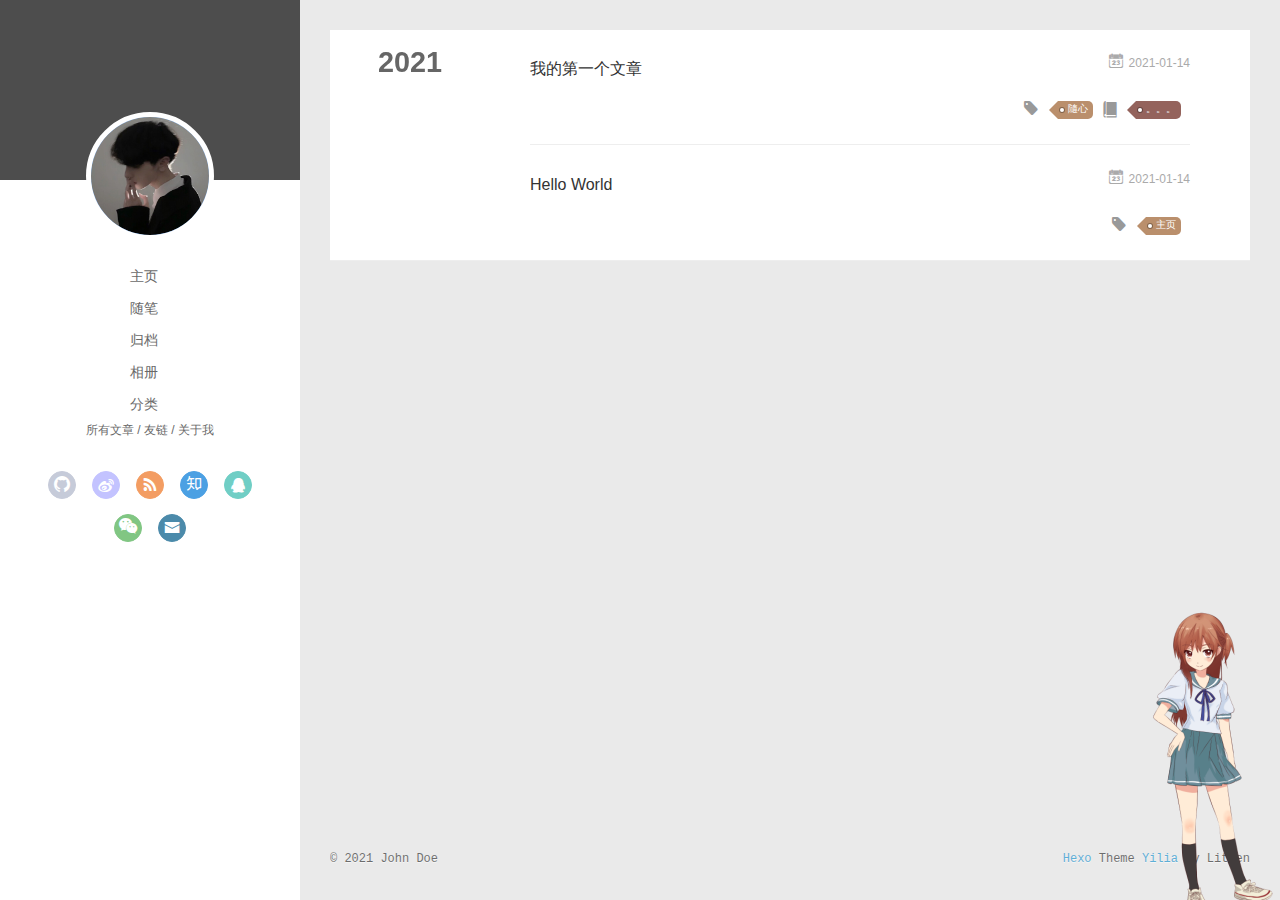
==== commit 2f7a274a: "Site updated: 2021-01-31 19:09:47" ====
--- a/archives/index.html
+++ b/archives/index.html
@@ -572,5 +572,5 @@
 
 </div>
   </div>
-</body>
+<script src="/live2dw/lib/L2Dwidget.min.js?094cbace49a39548bed64abff5988b05"></script><script>L2Dwidget.init({"pluginRootPath":"live2dw/","pluginJsPath":"lib/","pluginModelPath":"assets/","tagMode":false,"debug":false,"model":{"jsonPath":"/live2dw/assets/hibiki.model.json"},"display":{"position":"right","width":145,"height":315},"mobile":{"show":true,"scale":0.5},"react":{"opacityDefault":0.7,"opacityOnHover":0.8},"log":false});</script></body>
 </html>--- a/main.0cf68a.css
+++ b/main.0cf68a.css
@@ -1,4 +1,5 @@
 .clearfix:after,.clearfix:before{content:"";display:table}.clearfix:after{clear:both}.left-col.show{box-shadow:0 0 6px 0 rgba(0,0,0,.75)}.mid-col,.mid-col.show .article,.tools-col,.tools-col .tools-section .search-tag.tagcloud .article-tag-list,.tools-col .tools-section .search-ul .search-tag span:hover,.tools-col .tools-section .search-ul .search-time span:hover,.tools-col .tools-section .search-ul .search-title:hover,.tools-col .tools-section .search-wrap .icon{transition:all .2s ease-in;-ms-transition:all .2s ease-in}@-webkit-keyframes leftIn{0%,60%,75%,90%,to{-webkit-animation-timing-function:cubic-bezier(.215,.61,.355,1);animation-timing-function:cubic-bezier(.215,.61,.355,1)}0%{-webkit-transform:translateZ(0);transform:translateZ(0)}60%{-webkit-transform:translate3d(358px,0,0);transform:translate3d(358px,0,0)}75%{-webkit-transform:translate3d(323px,0,0);transform:translate3d(323px,0,0)}90%{-webkit-transform:translate3d(338px,0,0);transform:translate3d(338px,0,0)}to{-webkit-transform:translate3d(333px,0,0);transform:translate3d(333px,0,0)}}@keyframes leftIn{0%,60%,75%,90%,to{-webkit-animation-timing-function:cubic-bezier(.215,.61,.355,1);animation-timing-function:cubic-bezier(.215,.61,.355,1)}0%{-webkit-transform:translateZ(0);transform:translateZ(0)}60%{-webkit-transform:translate3d(358px,0,0);transform:translate3d(358px,0,0)}75%{-webkit-transform:translate3d(323px,0,0);transform:translate3d(323px,0,0)}90%{-webkit-transform:translate3d(338px,0,0);transform:translate3d(338px,0,0)}to{-webkit-transform:translate3d(333px,0,0);transform:translate3d(333px,0,0)}}.mid-col.show{-webkit-animation-duration:.8s;animation-duration:.8s;-webkit-animation-fill-mode:both;animation-fill-mode:both;-webkit-animation-name:leftIn;animation-name:leftIn}@-webkit-keyframes leftOut{0%,60%,75%,90%,to{-webkit-animation-timing-function:cubic-bezier(.215,.61,.355,1);animation-timing-function:cubic-bezier(.215,.61,.355,1)}0%{-webkit-transform:translate3d(333px,0,0);transform:translate3d(333px,0,0)}60%{-webkit-transform:translate3d(-25px,0,0);transform:translate3d(-25px,0,0)}75%{-webkit-transform:translate3d(10px,0,0);transform:translate3d(10px,0,0)}90%{-webkit-transform:translate3d(-5px,0,0);transform:translate3d(-5px,0,0)}to{-webkit-transform:translateZ(0);transform:translateZ(0)}}@keyframes leftOut{0%,60%,75%,90%,to{-webkit-animation-timing-function:cubic-bezier(.215,.61,.355,1);animation-timing-function:cubic-bezier(.215,.61,.355,1)}0%{-webkit-transform:translate3d(333px,0,0);transform:translate3d(333px,0,0)}60%{-webkit-transform:translate3d(-25px,0,0);transform:translate3d(-25px,0,0)}75%{-webkit-transform:translate3d(10px,0,0);transform:translate3d(10px,0,0)}90%{-webkit-transform:translate3d(-5px,0,0);transform:translate3d(-5px,0,0)}to{-webkit-transform:translateZ(0);transform:translateZ(0)}}.mid-col.hide{-webkit-animation-duration:.8s;animation-duration:.8s;-webkit-animation-name:leftOut;animation-name:leftOut}@-webkit-keyframes smallLeftIn{0%,60%,75%,90%,to{-webkit-animation-timing-function:cubic-bezier(.215,.61,.355,1);animation-timing-function:cubic-bezier(.215,.61,.355,1)}0%{-webkit-transform:translateZ(0);transform:translateZ(0)}60%{-webkit-transform:translate3d(325px,0,0);transform:translate3d(325px,0,0)}75%{-webkit-transform:translate3d(290px,0,0);transform:translate3d(290px,0,0)}90%{-webkit-transform:translate3d(305px,0,0);transform:translate3d(305px,0,0)}to{-webkit-transform:translate3d(300px,0,0);transform:translate3d(300px,0,0)}}@keyframes smallLeftIn{0%,60%,75%,90%,to{-webkit-animation-timing-function:cubic-bezier(.215,.61,.355,1);animation-timing-function:cubic-bezier(.215,.61,.355,1)}0%{-webkit-transform:translateZ(0);transform:translateZ(0)}60%{-webkit-transform:translate3d(325px,0,0);transform:translate3d(325px,0,0)}75%{-webkit-transform:translate3d(290px,0,0);transform:translate3d(290px,0,0)}90%{-webkit-transform:translate3d(305px,0,0);transform:translate3d(305px,0,0)}to{-webkit-transform:translate3d(300px,0,0);transform:translate3d(300px,0,0)}}.tools-col.show{-webkit-animation-duration:.8s;animation-duration:.8s;-webkit-animation-fill-mode:both;animation-fill-mode:both;-webkit-animation-name:smallLeftIn;animation-name:smallLeftIn}@-webkit-keyframes smallleftOut{0%,60%,75%,90%,to{-webkit-animation-timing-function:cubic-bezier(.215,.61,.355,1);animation-timing-function:cubic-bezier(.215,.61,.355,1)}0%{-webkit-transform:translate3d(333px,0,0);transform:translate3d(333px,0,0)}60%{-webkit-transform:translate3d(-25px,0,0);transform:translate3d(-25px,0,0)}75%{-webkit-transform:translate3d(10px,0,0);transform:translate3d(10px,0,0)}90%{-webkit-transform:translate3d(-5px,0,0);transform:translate3d(-5px,0,0)}to{-webkit-transform:translateZ(0);transform:translateZ(0)}}@keyframes smallleftOut{0%,60%,75%,90%,to{-webkit-animation-timing-function:cubic-bezier(.215,.61,.355,1);animation-timing-function:cubic-bezier(.215,.61,.355,1)}0%{-webkit-transform:translate3d(333px,0,0);transform:translate3d(333px,0,0)}60%{-webkit-transform:translate3d(-25px,0,0);transform:translate3d(-25px,0,0)}75%{-webkit-transform:translate3d(10px,0,0);transform:translate3d(10px,0,0)}90%{-webkit-transform:translate3d(-5px,0,0);transform:translate3d(-5px,0,0)}to{-webkit-transform:translateZ(0);transform:translateZ(0)}}.tools-col.hide{-webkit-animation-duration:.8s;animation-duration:.8s;-webkit-animation-fill-mode:both;animation-fill-mode:both;-webkit-animation-name:smallleftOut;animation-name:smallleftOut}html{-ms-text-size-adjust:100%;-webkit-text-size-adjust:100%;-webkit-tap-highlight-color:transparent;height:100%}body{margin:0;font-size:14px;font-family:Helvetica Neue,Helvetica,STHeiTi,Arial,sans-serif;line-height:1.5;color:#333;background-color:#fff;min-height:100%}article,aside,details,figcaption,figure,footer,header,hgroup,main,menu,nav,section,summary{display:block}audio,canvas,progress,video{display:inline-block}audio:not([controls]){display:none;height:0}progress{vertical-align:baseline}[hidden],template{display:none}a{background:transparent;text-decoration:none;color:#08c}a:active{outline:0}abbr[title]{border-bottom:1px dotted}b,strong{font-weight:700}dfn{font-style:italic}mark{background:#ff0;color:#000}small{font-size:80%}sub,sup{font-size:75%;line-height:0;position:relative;vertical-align:baseline}sup{top:-.5em}sub{bottom:-.25em}img{border:0;vertical-align:middle;max-width:100%}svg:not(:root){overflow:hidden}pre{overflow:auto;white-space:pre;white-space:pre-wrap;word-wrap:break-word}code,kbd,pre,samp{font-family:monospace,monospace;font-size:1em}button,input,optgroup,select,textarea{color:inherit;font:inherit;margin:0;vertical-align:middle}button,input,select{overflow:visible}button,select{text-transform:none}button,html input[type=button],input[type=reset],input[type=submit]{-webkit-appearance:button;cursor:pointer}[disabled]{cursor:default}button::-moz-focus-inner,input::-moz-focus-inner{border:0;padding:0}input{line-height:normal}input[type=checkbox],input[type=radio]{box-sizing:border-box;padding:0}input[type=number]::-webkit-inner-spin-button,input[type=number]::-webkit-outer-spin-button{height:auto}input[type=search]{-webkit-appearance:textfield;box-sizing:border-box}input[type=search]::-webkit-search-cancel-button,input[type=search]::-webkit-search-decoration{-webkit-appearance:none}fieldset{border:1px solid silver;margin:0 2px;padding:.35em .625em .75em}legend{border:0;padding:0}textarea{overflow:auto;resize:vertical;vertical-align:top}optgroup{font-weight:700}button,input,select,textarea{outline:0}input,textarea{-webkit-user-modify:read-write-plaintext-only}input::-ms-clear,input::-ms-reveal{display:none}input::-moz-placeholder,textarea::-moz-placeholder{color:#999}input:-ms-input-placeholder,textarea:-ms-input-placeholder{color:#999}input::-webkit-input-placeholder,textarea::-webkit-input-placeholder{color:#999}.placeholder{color:#999}table{border-collapse:collapse;border-spacing:0}td,th{padding:0}blockquote,figure,form,h1,h2,h3,h4,h5,h6,p{margin:0}dd,dl,li,ol,ul{margin:0;padding:0}ol,ul{list-style:none outside none}h1,h2,h3{line-height:2;font-weight:400}h1{font-size:18px}h2{font-size:16px}h3{font-size:14px}i{font-style:normal}*{box-sizing:border-box}@font-face{font-family:iconfont;src:url(./fonts/iconfont.b322fa.eot);src:url(./fonts/iconfont.b322fa.eot#iefix) format("embedded-opentype"),url(./fonts/iconfont.8c627f.woff) format("woff"),url(./fonts/iconfont.16acc2.ttf) format("truetype"),url(./fonts/iconfont.45d7ee.svg#iconfont) format("svg")}[class*=" icon-"],[class^=icon-]{font-family:iconfont!important;speak:none;font-size:16px;font-style:normal;font-weight:400;font-variant:normal;text-transform:none;line-height:1;-webkit-font-smoothing:antialiased;-moz-osx-font-smoothing:grayscale}.icon-twitter:before{content:"\E600"}.icon-facebook:before{content:"\E601"}.icon-clock:before{content:"\E602"}.icon-mail:before{content:"\E609"}.icon-link:before{content:"\E6AB"}.icon-search:before{content:"\E65B"}.icon-smile:before{content:"\E64A"}.icon-roundrightfill:before{content:"\E65A"}.icon-list:before{content:"\E682"}.icon-book:before{content:"\E6FE"}.icon-home:before{content:"\E6BB"}.icon-share:before{content:"\E618"}.icon-back:before{content:"\E625"}.icon-qq:before{content:"\E62D"}.icon-weibo:before{content:"\E619"}.icon-segmentfault:before{content:"\E603"}.icon-sort:before{content:"\E700"}.icon-jianshu:before{content:"\E613"}.icon-circle-left:before{content:"\E71F"}.icon-circle-right:before{content:"\E720"}.icon-loading:before{content:"\E614"}.icon-acfun:before{content:"\E604"}.icon-close:before{content:"\E60C"}.icon-tumblr:before{content:"\E6B0"}.icon-calendar:before{content:"\E667"}.icon-rss:before{content:"\E877"}.icon-price-tags:before{content:"\E6F9"}.icon-quo-left:before{content:"\E7F5"}.icon-quo-right:before{content:"\E7F6"}.icon-back1:before{content:"\E64E"}.icon-github:before{content:"\E735"}.icon-film:before{content:"\E7B7"}.icon-weixin:before{content:"\E61F"}.icon-qzone:before{content:"\E680"}.icon-category:before{content:"\E605"}.icon-douban:before{content:"\E64C"}.icon-roundleftfill:before{content:"\E799"}.icon-tuding:before{content:"\E651"}.icon-zhihu:before{content:"\E61B"}.icon-linkedin:before{content:"\E6D4"}.icon-google:before{content:"\E635"}.icon-plane:before{content:"\E62F"}.icon-bilibili:before{content:"\E622"}.icon-psn:before{content:"\E6C7"}body,button,input,select,textarea{color:#1a1a1a;font-family:lucida grande,lucida sans unicode,lucida,helvetica,Hiragino Sans GB,Microsoft YaHei,WenQuanYi Micro Hei,sans-serif;font-size:16px;font-size:1rem;line-height:1.75}body{overflow-y:hidden;background:#eaeaea}#container,body,html{height:100%;overflow-x:hidden;overflow-y:auto}#mobile-nav{display:none}#container{position:relative;min-height:100%}#container .anm-canvas{display:none}#container.show .anm-canvas{display:block;position:fixed}.body-wrap{margin-bottom:80px}.mid-col{position:absolute;right:0;min-height:100%;background:#eaeaea;left:300px;width:auto}.mid-col.show{background:none;opacity:.9}.mid-col.show .article{background:hsla(0,0%,100%,.3)}.left-col{background:#fff;width:300px;position:fixed;opacity:1;transition:all .2s ease-in;height:100%;z-index:999}.left-col .overlay{width:100%;height:180px;position:absolute}.left-col .intrude-less{width:76%;text-align:center;margin:112px auto 0}.left-col #header{width:100%;height:300px;position:relative;border-bottom:1px solid color-border}.left-col #header a{color:#696969}.left-col #header a:hover{color:#b0a0aa}.left-col #header .header-subtitle{text-align:center;color:#999;font-size:14px;line-height:25px;overflow:hidden;text-overflow:ellipsis;display:-webkit-box;-webkit-line-clamp:2;-webkit-box-orient:vertical}.left-col #header .header-menu{font-weight:300;line-height:31px;text-transform:uppercase;float:none;min-height:150px;margin-left:-12px;text-align:center;display:-webkit-box;-webkit-box-orient:horizontal;-webkit-box-pack:center;-webkit-box-align:center}.left-col #header .header-menu li{cursor:default}.left-col #header .header-menu li a{font-size:14px;min-width:300px}.left-col #header .header-smart-menu{font-size:12px;margin-bottom:20px}.left-col #header .header-smart-menu a:after{content:"/"}.left-col #header .header-smart-menu a:last-child:after{content:""}.left-col #header .profilepic{display:block;border:5px solid #fff;border-radius:300px;width:128px;height:128px;margin:0 auto;position:relative;overflow:hidden;background:#88acdb;-webkit-transition:all .2s ease-in;display:-webkit-box;-webkit-box-orient:horizontal;-webkit-box-pack:center;-webkit-box-align:center;text-align:center}.left-col #header .profilepic img{border-radius:300px;opacity:1;-webkit-transition:all .2s ease-in}.left-col #header .profilepic img.show{width:100%;height:100%;opacity:1}.left-col #header .header-author{text-align:center;margin:.67em 0;font-family:Roboto,serif;font-size:30px;transition:.3s}::-webkit-scrollbar{width:10px;height:10px}::-webkit-scrollbar-button{width:0;height:0}::-webkit-scrollbar-button:end:decrement,::-webkit-scrollbar-button:start:increment{display:none}::-webkit-scrollbar-corner{display:block}::-webkit-scrollbar-thumb{border-radius:8px;background-color:rgba(0,0,0,.2)}::-webkit-scrollbar-thumb:hover{border-radius:8px;background-color:rgba(0,0,0,.5)}::-webkit-scrollbar-thumb,::-webkit-scrollbar-track{border-right:1px solid transparent;border-left:1px solid transparent}::-webkit-scrollbar-track:hover{background-color:rgba(0,0,0,.15)}::-webkit-scrollbar-button:start{width:10px;height:10px;background:url(./img/scrollbar_arrow.png) no-repeat 0 0}::-webkit-scrollbar-button:start:hover{background:url(./img/scrollbar_arrow.png) no-repeat -15px 0}::-webkit-scrollbar-button:start:active{background:url(./img/scrollbar_arrow.png) no-repeat -30px 0}::-webkit-scrollbar-button:end{width:10px;height:10px;background:url(./img/scrollbar_arrow.png) no-repeat 0 -18px}::-webkit-scrollbar-button:end:hover{background:url(./img/scrollbar_arrow.png) no-repeat -15px -18px}::-webkit-scrollbar-button:end:active{background:url(./img/scrollbar_arrow.png) no-repeat -30px -18px}.article-entry .highlight,.article-entry pre{background:#272822;margin:10px 0;padding:10px;overflow:auto;color:#fff;font-size:.9em;line-height:22.400000000000002px}.article-entry .gist .gist-file .gist-data .line-numbers,.article-entry .highlight .gutter pre,.article-entry .highlight .gutter pre .line{color:#666}.article-entry code,.article-entry pre{font-family:Source Code Pro,Consolas,Monaco,Menlo,monospace}.article-entry code{background:#eee;padding:0 .3em;border:none}.article-entry pre code{background:none;text-shadow:none;padding:0;color:#fff}.article-entry .highlight{border-radius:4px}.article-entry .highlight pre{border:none;margin:0;padding:0}.article-entry .highlight table{margin:0;width:auto}.article-entry .highlight td{border:none;padding:0}.article-entry .highlight figcaption{color:highlight-comment;line-height:1em;margin-bottom:1em}.article-entry .highlight figcaption:after,.article-entry .highlight figcaption:before{content:"";display:table}.article-entry .highlight figcaption:after{clear:both}.article-entry .highlight figcaption a{float:right}.article-entry .highlight .gutter pre{text-align:right;padding-right:20px}.article-entry .highlight .gutter pre .line{text-shadow:none}.article-entry .highlight .line{color:#fff;min-height:19px}.article-entry .gist{margin:0 -20px;border-style:solid;border-color:#ddd;border-width:1px 0;background:#272822;padding:15px 20px 15px 0}.article-entry .gist .gist-file{border:none;font-family:Source Code Pro,Consolas,Monaco,Menlo,monospace;margin:0}.article-entry .gist .gist-file .gist-data{background:none;border:none}.article-entry .gist .gist-file .gist-data .line-numbers{background:none;border:none;padding:0 20px 0 0}.article-entry .gist .gist-file .gist-data .line-data{padding:0!important}.article-entry .gist .gist-file .highlight{margin:0;padding:0;border:none}.article-entry .gist .gist-file .gist-meta{background:#272822;color:highlight-comment;font:.85em Helvetica Neue,Helvetica,Arial,sans-serif;text-shadow:0 0;padding:0;margin-top:1em;margin-left:20px}.article-entry .gist .gist-file .gist-meta a{color:#258fb8;font-weight:400}.article-entry .gist .gist-file .gist-meta a:hover{text-decoration:underline}pre .comment{color:#75715e}pre .class .params,pre .function .keyword,pre .keyword{color:#66d9ef}pre .css .value,pre .doctype,pre .function,pre .params,pre .tag{color:#fff}pre .at_rule,pre .at_rule .keyword,pre .css~* .tag,pre .preprocessor,pre .preprocessor .keyword,pre .title{color:#f92672}pre .attribute,pre .built_in,pre .class,pre .css~* .class,pre .function .title{color:#a6e22e}pre .string,pre .value{color:#e6db74}pre .number{color:#7163d7}pre .css~* .id,pre .id{color:#fd971f}#header .tagcloud a{color:#fff}.tagcloud a{display:inline-block;text-decoration:none;font-weight:400;font-size:10px;color:#fff;height:18px;line-height:18px;float:left;padding:0 5px 0 10px;position:relative;border-radius:0 5px 5px 0;margin:5px 9px 5px 8px;font-family:Menlo,Monaco,Andale Mono,lucida console,Courier New,monospace}.tagcloud a:hover{opacity:.8}.tagcloud a:before{content:" ";width:0;height:0;position:absolute;top:0;left:-18px;border:9px solid transparent}.tagcloud a:after{content:" ";width:4px;height:4px;background-color:#fff;border-radius:4px;box-shadow:0 0 0 1px rgba(0,0,0,.3);position:absolute;top:7px;left:2px}.tagcloud a.color1{background:#ff945c}.tagcloud a.color1:before{border-right-color:#ff945c}.tagcloud a.color2{background:#cc8167}.tagcloud a.color2:before{border-right-color:#cc8167}.tagcloud a.color3{background:#ba8f6c}.tagcloud a.color3:before{border-right-color:#ba8f6c}.tagcloud a.color4{background:#94635c}.tagcloud a.color4:before{border-right-color:#94635c}.tagcloud a.color5{background:#7b5d5f}.tagcloud a.color5:before{border-right-color:#7b5d5f}.article-tag-list .article-tag-list-item{float:left}.article-pop-out .icon-tuding{color:#999;float:left;margin-right:10px;margin-top:6px}.article-category,.article-category .article-tag-list,.article-tag,.article-tag .article-tag-list{float:left}.article-category .icon,.article-tag .icon{color:#999;float:left;margin-right:10px;margin-top:6px}.article-pop-out{float:left}.archive-article-date{color:#999;margin-right:7.6923%;float:right}.archive-article-date .icon{margin:5px 5px 5px 0}.glass{background-color:rgba(54,70,93,.9);z-index:998;transition:opacity .15s;width:100%;height:100%;display:none}.glass,.tagcloud-ctn{left:0;opacity:1;bottom:0;position:fixed;right:0;top:0}.tagcloud-ctn{z-index:90120;background-size:100% 100%}.tagcloud-ctn .tagcloud-global{position:fixed;top:50%;left:50%;margin-top:-115px;margin-left:-315px;width:630px}.tagcloud-ctn .tagcloud-global a{width:80px;height:80px;border-radius:50%;background:#f2992e;color:#fff;display:block;float:left;line-height:80px;text-align:center}.tagcloud-ctn .tagcloud-global .tab-post-types .tab-post-type:first-child .post-type-icon{background:#f2992e}.tagcloud-ctn .tagcloud-global .tab-post-types .tab-post-type:nth-child(2) .post-type-icon{background:#56bc8a}.tagcloud-ctn .tagcloud-global .tab-post-types .tab-post-type:nth-child(3) .post-type-icon{background:#4aa8d8}.tagcloud-ctn .tagcloud-global .tab-post-types .tab-post-type:nth-child(4) .post-type-icon{background:#a77dc2}.tagcloud-ctn .tagcloud-global .tab-post-types .tab-post-type:nth-child(5) .post-type-icon{background:#dd765d}#header .header-nav{width:100%;position:absolute;transition:-webkit-transform .3s ease-in;transition:transform .3s ease-in;transition:transform .3s ease-in,-webkit-transform .3s ease-in}#header .header-nav .social{margin-top:10px;text-align:center;display:-webkit-box;display:-ms-flexbox;display:flex;-ms-flex-wrap:wrap;flex-wrap:wrap;-webkit-box-pack:center;-ms-flex-pack:center;justify-content:center}#header .header-nav .social a{border-radius:50%;display:-moz-inline-stack;display:inline-block;vertical-align:middle;*vertical-align:auto;zoom:1;*display:inline;margin:0 8px 15px;transition:.3s;text-align:center;color:#fff;opacity:.7;width:28px;height:28px;line-height:26px}#header .header-nav .social a:hover{opacity:1}#header .header-nav .social a.weibo{background:#aaf;border:1px solid #aaf}#header .header-nav .social a.weibo:hover{border:1px solid #aaf}#header .header-nav .social a.segmentfault{background:#009a61;border:1px solid #009a61}#header .header-nav .social a.segmentfault:hover{border:1px solid #009a61}#header .header-nav .social a.rss{background:#ef7522;border:1px solid #ef7522}#header .header-nav .social a.rss:hover{border:1px solid #cf5d0f}#header .header-nav .social a.github{background:#afb6ca;border:1px solid #afb6ca}#header .header-nav .social a.github:hover{border:1px solid #909ab6}#header .header-nav .social a.facebook{background:#3b5998;border:1px solid #3b5998}#header .header-nav .social a.facebook:hover{border:1px solid #2d4373}#header .header-nav .social a.google{background:#c83d20;border:1px solid #c83d20}#header .header-nav .social a.google:hover{border:1px solid #9c3019}#header .header-nav .social a.twitter{background:#55cff8;border:1px solid #55cff8}#header .header-nav .social a.twitter:hover{border:1px solid #24c1f6}#header .header-nav .social a.linkedin{background:#005a87;border:1px solid #005a87}#header .header-nav .social a.linkedin:hover{border:1px solid #006b98}#header .header-nav .social a.acfun{background:#fd4c5d;border:1px solid #fd4c5d}#header .header-nav .social a.acfun:hover{border:1px solid #fd4c5d}#header .header-nav .social a.bilibili{background:#e15280;border:1px solid #e15280}#header .header-nav .social a.bilibili:hover{border:1px solid #e15280}#header .header-nav .social a.zhihu{background:#0078d8;border:1px solid #0078d8}#header .header-nav .social a.zhihu:hover{border:1px solid #0078d8}#header .header-nav .social a.douban{background:#06c611;border:1px solid #06c611}#header .header-nav .social a.douban:hover{border:1px solid #06c611}#header .header-nav .social a.mail{background:#005a87;border:1px solid #005a87}#header .header-nav .social a.mail:hover{border:1px solid #006b98}#header .header-nav .social a.jianshu{background:#ff5722;border:1px solid #ff5722}#header .header-nav .social a.jianshu:hover{border:1px solid #ff5722}#header .header-nav .social a.weixin{background:#4caf50;border:1px solid #4caf50}#header .header-nav .social a.weixin:hover{border:1px solid #4caf50}#header .header-nav .social a.qq{background:#34baad;border:1px solid #34baad}#header .header-nav .social a.qq:hover{border:1px solid #34baad}#header .header-nav .social a.psn{background:#086ef6;border:1px solid #086ef6}#header .header-nav .social a.psn:hover{border:1px solid #086ef6}#page-nav{text-align:center;margin-top:30px}#page-nav .page-number{width:20px;height:25px;background:#4d4d4d;display:inline-block;color:#fff;line-height:25px;font-size:12px;margin:0 5px 30px;border-radius:2px}#page-nav .page-number:hover{background:#5e5e5e}#page-nav .current{background:#88acdb;cursor:default}#page-nav .current:hover{background:#88acdb}#page-nav .extend{color:#4d4d4d;margin:0 27px;opacity:1}#page-nav .extend:hover{color:#5e5e5e}#page-nav:hover .extend{opacity:1}.archives-wrap{position:relative;margin:0 30px;padding-right:60px;border-bottom:1px solid #eee;background:#fff}.archives-wrap:first-child{margin-top:30px}.archives-wrap:last-child{margin-bottom:80px}.archives-wrap .archive-year-wrap{line-height:35px;width:200px;position:absolute;padding-top:15px;font-size:1.8em;z-index:1}.archives-wrap .archive-year-wrap a{color:#666;font-weight:700;padding-left:48px}.archives{position:relative}.archives .article-info{border:none}.archives .archive-article{margin-left:200px;padding:20px 0;border-bottom:1px solid #eee;border-top:1px solid #fff;position:relative}.archives .archive-article:first-child{border-top:none}.archives .archive-article:last-child{border-bottom:none}.archives .archive-article-title{font-size:16px;color:#333;transition:color .3s}.archives .archive-article-title:hover{color:#657b83}.archives .archive-article-title span{display:block;color:#a8a8a8;font-size:12px;line-height:14px;height:7px;padding-left:2px}.archives .archive-article-title span:before{display:inline-block;content:"\201C";font-family:serif;font-size:30px;float:left;margin:4px 4px 0 -12px;color:#c8c8c8}.archive-article-inner .icon-clock{margin-right:5px}.archive-article-inner .archive-article-header{position:relative;min-height:36px}.archive-article-inner .article-meta{position:relative;float:right;margin-top:-10px;color:#555;background:none;text-align:right;width:auto}.archive-article-inner .article-meta .article-date time{color:#aaa}.archive-article-inner .article-meta .archive-article-date,.archive-article-inner .article-meta .article-tag-list{margin-right:30px;display:-moz-inline-stack;display:inline-block;vertical-align:middle;zoom:1;color:#666;font-size:14px}.archive-article-inner .article-meta .archive-article-date{cursor:default;font-size:12px;margin-bottom:5px;margin-top:-10px;margin-right:0}.archive-article-inner .article-meta .article-category:before{float:left;margin-top:1px;left:15px}.archive-article-inner .article-meta .article-category .article-category-link{width:auto;max-width:83px;padding-left:10px}.archive-article-inner .article-meta .article-tag-list{margin-top:0}.archive-article-inner .article-meta .article-tag-list:before{left:15px}.archive-article-inner .article-meta .article-tag-list .article-tag-list-item{display:inline-block;width:auto;max-width:83px;padding-left:8px;font-size:12px}.tools-col{width:300px;height:100%;position:fixed;left:0;top:0;z-index:0;padding:0;opacity:0;-webkit-overflow-scrolling:touch;overflow-scrolling:touch}.tools-col.show{opacity:1}.tools-col.hide{z-index:0}.tools-col .tools-nav{display:none}.tools-col .tools-section,.tools-col .tools-wrap{height:100%;color:#e5e5e5;width:360px;overflow:hidden;overflow-y:auto}.tools-col .tools-section ::-webkit-scrollbar,.tools-col .tools-wrap ::-webkit-scrollbar{display:none}.tools-col .tools-section .search-wrap{width:310px;margin:20px 20px 10px;position:relative}.tools-col .tools-section .search-wrap .search-ipt{width:310px;color:#fff;background:none;border:none;border-bottom:2px solid #fff;font-family:Roboto,serif}.tools-col .tools-section .search-wrap .icon{position:absolute;right:0;top:7px;color:#fff;cursor:pointer}.tools-col .tools-section .search-wrap .icon:hover{-webkit-transform:scale(1.2);transform:scale(1.2)}.tools-col .tools-section .search-wrap ::-webkit-input-placeholder{color:#ededed}.tools-col .tools-section .search-tag.tagcloud{text-align:center;position:relative}.tools-col .tools-section .search-tag.tagcloud .search-tag-wording{font-size:12px;float:right;margin:4px 75px 0 0}.tools-col .tools-section .search-tag.tagcloud .search-switch{width:40px;height:25px;display:block}.tools-col .tools-section .search-tag.tagcloud .search-switch input{width:40px;height:14px;position:absolute;top:0;right:30px;z-index:2;border:0;background:0 0;-webkit-appearance:none;outline:0}.tools-col .tools-section .search-tag.tagcloud .search-switch input:before{content:"";width:40px;height:14px;border:1px solid #bdcabc;background-color:#fdfdfd;border-radius:20px;cursor:pointer;display:inline-block;position:relative;vertical-align:middle;box-sizing:content-box;box-shadow:inset 0 0 0 0 #dfdfdf;transition:border .4s,box-shadow .4s;background-clip:content-box}.tools-col .tools-section .search-tag.tagcloud .search-switch input:checked:before{border-color:#64bd63;box-shadow:inset 0 0 0 .16rem #64bd63;background-color:#64bd63;transition:border .4s,box-shadow .4s,background-color 1.2s}.tools-col .tools-section .search-tag.tagcloud .search-switch input:checked:after{left:27px;background:#fff}.tools-col .tools-section .search-tag.tagcloud .search-switch input:after{content:"";width:14px;height:14px;position:absolute;top:16px;left:2px;-webkit-transform:translateY(-50%);border-radius:100%;background-color:#91c0f1;box-shadow:0 1px 1px rgba(0,0,0,.4);transition:left .2s;cursor:pointer}.tools-col .tools-section .search-tag.tagcloud .article-tag-list{display:none;margin:15px 10px 0;padding:10px;background:hsla(0,0%,100%,.2)}.tools-col .tools-section .search-tag.tagcloud .article-tag-list.show{display:block}.tools-col .tools-section .search-tag.tagcloud .a{float:none}.tools-col .tools-section .search-ul{margin-top:10px;color:rgba(77,77,77,.75);-webkit-overflow-scrolling:touch;overflow-scrolling:touch;overflow-y:auto}.tools-col .tools-section .search-ul .search-li{padding:10px 20px;border-bottom:1px dotted #dcdcdc}.tools-col .tools-section .search-ul .search-li:hover{background:hsla(0,0%,100%,.2)}.tools-col .tools-section .search-ul .search-title{overflow:hidden;white-space:nowrap;text-overflow:ellipsis;display:block;color:#fffff8;text-shadow:1px 1px rgba(77,77,77,.25)}.tools-col .tools-section .search-ul .search-title .icon{margin-right:10px;color:#fffdd8}.tools-col .tools-section .search-ul .search-title:hover{color:#fff}.tools-col .tools-section .search-ul .search-tag,.tools-col .tools-section .search-ul .search-time{font-size:12px;color:#fffdd8;margin-right:10px}.tools-col .tools-section .search-ul .search-tag .icon,.tools-col .tools-section .search-ul .search-time .icon{margin-right:0}.tools-col .tools-section .search-ul .search-tag span,.tools-col .tools-section .search-ul .search-time span{cursor:pointer}.tools-col .tools-section .search-ul .search-tag span:hover,.tools-col .tools-section .search-ul .search-time span:hover{color:#fff}.tools-col .tools-section .search-ul .search-time{float:left}.tools-col .tools-section .search-ul .search-tag span{margin-right:5px}.tools-col .tools-section-friends{padding-top:30px}.tools-col .aboutme-wrap{display:-webkit-box;display:-ms-flexbox;display:flex;-webkit-box-align:center;-ms-flex-align:center;align-items:center;-webkit-box-pack:center;-ms-flex-pack:center;justify-content:center;width:100%;height:100%;color:#fffdd8;text-shadow:1px 1px rgba(77,77,77,.45)}.body-wrap>article{position:relative}@-webkit-keyframes cd-bounce-1{0%{opacity:0;-webkit-transform:scale(1)}60%{opacity:1;-webkit-transform:scale(1.01)}to{-webkit-transform:scale(1)}}@keyframes cd-bounce-1{0%{opacity:0;-webkit-transform:scale(1);transform:scale(1)}60%{opacity:1;-webkit-transform:scale(1.01);transform:scale(1.01)}to{-webkit-transform:scale(1);transform:scale(1)}}.article{margin:30px;position:relative;border:1px solid #ddd;border-top:1px solid #fff;border-bottom:1px solid #fff;background:#fff;transition:all .2s ease-in}.article img{max-width:100%}.article-inner h1.article-title,.article-title{color:#696969;margin-left:0;font-weight:300;line-height:35px;margin-bottom:20px;font-size:26px;transition:color .3s}.article-header{border-left:5px solid #4d4d4d;padding:30px 0 15px 25px;padding-left:7.6923%}.article-meta{width:150px;font-size:14;text-align:right;position:absolute;right:0;top:23px;text-align:center;z-index:1}.article-meta time{color:#aaa}.article-meta time .icon-clock{margin-right:8px;font-size:16px}.article-more-link{margin-top:0;text-align:left;float:right}.article-more-link a{background:#4d4d4d;color:#fff;font-size:12px;padding:5px 8px;line-height:16px;border-radius:2px;transition:background .3s}.article-more-link a:hover{background:#3c3c3c}.article-more-link a.hidden{visibility:hidden}.article-info.info-on-right{margin:10px 0 0;float:right}.article-info-index.article-info{padding-top:20px;margin:30px 7.6923% 0;min-height:72px;border-top:1px solid #ddd}.article-info-post.article-info{padding:0;border:none;margin:-30px 0 20px 7.6923%}.article-inner p{margin:0 0 1.75em}.article-inner{border-color:#d1d1d1}.article-inner h1{font-size:28px;font-size:1.75rem;line-height:1.25;margin-top:2em;margin-bottom:1em}.article-inner h2{font-size:23px;font-size:1.4375rem;line-height:1.2173913043;margin-top:2.4347826087em;margin-bottom:1.2173913043em}.article-inner h3{font-size:19px;font-size:1.1875rem;line-height:1.1052631579;margin-top:2.9473684211em;margin-bottom:1.4736842105em}.article-inner h4,.article-inner h5,.article-inner h6{font-size:16px;font-size:1rem;line-height:1.3125;margin-top:3.5em;margin-bottom:1.75em}.article-inner h4{letter-spacing:.140625em;text-transform:uppercase}.article-inner h6{font-style:italic}.article-inner h1,.article-inner h2,.article-inner h3,.article-inner h4,.article-inner h5,.article-inner h6{font-weight:900}.article-inner h1:first-child,.article-inner h2:first-child,.article-inner h3:first-child,.article-inner h4:first-child,.article-inner h5:first-child,.article-inner h6:first-child{margin-top:0}.article-inner h1:first-child{margin-bottom:10px;display:inline}.article-entry{line-height:1.8em;padding-right:7.6923%;padding-left:7.6923%}.article-entry p{margin-top:10px}.article-entry li code,.article-entry p code{padding:1px 3px;margin:0 3px;background:#ddd;border:1px solid #ccc;font-family:Menlo,Monaco,Andale Mono,lucida console,Courier New,monospace;word-wrap:break-word;font-size:14px}.article-entry blockquote{background:#ddd;border-left:5px solid #ccc;padding:15px 20px;margin-top:10px;border-left:5px solid #657b83;background:#f6f6f6}.article-entry blockquote p{margin-top:0;margin-bottom:0}.article-entry em{font-style:italic}.article-entry ul li:before{content:"";width:6px;height:6px;border:1px solid #999;border-radius:10px;background:#aaa;display:inline-block;margin-right:10px;float:left;margin-top:10px}.article-entry ol{counter-reset:item}.article-entry ol li:before{counter-increment:item;content:counter(item) ".";margin-right:10px}.article-entry ol,.article-entry ul{font-size:14px;margin:10px 0}.article-entry li ol,.article-entry li ul{margin-left:30px}.article-entry li ol li:before,.article-entry li ul li:before{content:"";background:#dedede}.article-entry h1{margin-top:30px}.article-entry h2,.article-entry h3,.article-entry h4,.article-entry h5,.article-entry h6{margin-top:20px;font-weight:700;color:#574c4c;padding-bottom:5px;border-bottom:1px solid #ddd}.article-entry video{max-width:100%}.article-entry strong{font-weight:700}.article-entry .caption{display:block;font-size:.8em;color:#aaa}.article-entry hr{height:0;margin-top:20px;margin-bottom:20px;border-left:0;border-right:0;border-top:1px solid #ddd;border-bottom:1px solid #fff}.article-entry pre{line-height:1.5;margin-top:10px;padding:5px 15px;overflow-x:auto;color:#657b83;border:1px solid #ccc;text-shadow:0 1px #444;font-family:Menlo,Monaco,Andale Mono,lucida console,Courier New,monospace}.article-entry pre code{font-size:14px}.article-entry table{width:100%;border:1px solid #dedede;margin:15px 0;border-collapse:collapse}.article-entry table td,.article-entry table tr{height:35px}.article-entry table thead tr{background:#f8f8f8}.article-entry table tbody tr:hover{background:#efefef}.article-entry table td,.article-entry table th{border:1px solid #dedede;padding:0 10px}.article-entry figure table{border:none;width:auto;margin:0}.article-entry figure table tbody tr:hover{background:none}#article-nav{margin:0 0 20px;padding:0 32px 10px;min-height:30px}#article-nav .article-nav-link-wrap{font-size:14px}#article-nav .article-nav-link-wrap .article-nav-title{display:inline-block;font-size:16px;transition:color .3s}#article-nav .article-nav-link-wrap:hover .article-nav-title,#article-nav .article-nav-link-wrap:hover i{color:#4d4d4d}#article-nav #article-nav-older{float:right}#disqus_thread,#gitment-ctn,#SOHUCS,.cloud-tie-wrapper,.duoshuo{padding:0 30px!important;min-height:20px}#SOHUCS #SOHU_MAIN .module-cmt-list .block-cont-gw{border-bottom:1px dashed #c8c8c8!important}.share-wrap{min-height:20px}.share-btn{float:right;position:relative}.share-icons{display:-webkit-box;display:-ms-flexbox;display:flex;-webkit-box-pack:center;-ms-flex-pack:center;justify-content:center;-webkit-box-align:center;-ms-flex-align:center;align-items:center;-ms-flex-wrap:wrap;flex-wrap:wrap}.share-icons a{border:1px solid #fff;border-radius:50%;display:-moz-inline-stack;display:inline-block;vertical-align:middle;zoom:1;margin:10px;transition:.3s;text-align:center;color:#fff;opacity:.7;width:28px;height:28px;line-height:26px;text-shadow:1px 1px 1px #509eb7}.share-icons a:active{color:#fff}.share-icons a:hover{-webkit-transform:scale(1.2);transform:scale(1.2)}.share-icons a.share-outer{border:none;color:#fff;background:#4d4d4d;text-shadow:none}.page-modal{position:fixed;top:24%;left:50%;z-index:1001;padding:20px;text-align:center;color:#727272;background:#fff;border-radius:4px;box-shadow:0 2px 5px 0 rgba(0,0,0,.16),0 2px 10px 0 rgba(0,0,0,.12);opacity:0;-webkit-transform:translate(-50%,-200%);transform:translate(-50%,-200%)}.page-modal p{margin-bottom:10px}.page-modal.ready{visibility:hidden;display:block;-webkit-transform:translate(-50%,-100%);transform:translate(-50%,-100%);transition:.3s}.page-modal.in{visibility:visible;opacity:1;-webkit-transform:translate(-50%);transform:translate(-50%)}.page-modal .close{position:absolute;right:15px;top:15px;color:rgba(0,0,0,.2);font-size:16px;line-height:20px}.page-modal .close:active,.page-modal .close:hover{color:rgba(0,0,0,.4)}.mask{visibility:hidden;position:fixed;top:0;left:0;bottom:0;z-index:1000;width:100%;height:100%;background:#000;opacity:0;filter:alpha(opacity=0);pointer-events:none;transition:.3s ease-in-out}.mask.in{visibility:visible;pointer-events:auto;opacity:.3}.page-reward{margin:60px 0;text-align:center}.page-reward .page-reward-btn{position:relative;display:inline-block;width:56px;height:56px;line-height:56px;font-size:20px;color:#fff;background:#f44336;border-radius:50%;box-shadow:0 2px 5px 0 rgba(0,0,0,.16),0 2px 10px 0 rgba(0,0,0,.12);transition:.4s ease-in-out}.page-reward .page-reward-btn:active,.page-reward .page-reward-btn:hover{box-shadow:0 6px 12px rgba(0,0,0,.2),0 4px 15px rgba(0,0,0,.2)}.page-reward .page-reward-btn .tooltip-item{display:block;width:56px;height:56px}.page-reward .reward-box{display:-webkit-box;display:-ms-flexbox;display:flex;-ms-flex-pack:distribute;justify-content:space-around}.page-reward .reward-p{color:#fff;font-weight:700;text-shadow:1px 1px 1px #45b9e0}.page-reward .reward-p .icon{margin:0 10px;color:#ddd}.page-reward .reward-type{font-size:16px;display:block;color:#4d4d4d;margin:20px 0 0}.page-reward .reward-img{width:130px;height:130px;border:6px solid #fff;border-radius:3px}.wrap-side-operation{position:fixed;right:40px;bottom:50px;z-index:999;font-size:14px}.wrap-side-operation .icon-plane{color:#fff;text-shadow:1px 1px 1px #509eb7;opacity:.7;font-size:52px;line-height:40px;width:40px;text-align:center;display:block}.mod-side-operation{width:40px;text-align:center}.jump-container:hover .icon-back{background:rgba(36,193,246,.9)}.jump-container,.toc-container{position:relative;cursor:pointer;width:40px;height:40px;opacity:.8}.jump-plan-container{position:absolute;top:-11px;left:-4px;width:50px;height:61px;overflow:hidden}.jump-plan-container .jump-plane{display:block;position:absolute;width:42px;height:66px;-webkit-transform:translateY(68px);transform:translateY(68px);left:-2px}.mod-side-operation__jump-to-top .icon-back{transition:.3s;color:#fff;background:#ccc;-webkit-transform:rotate(90deg);transform:rotate(90deg);font-size:32px;line-height:40px;width:40px;text-align:center;display:block}.mod-side-operation__jump-to-top .icon-back:hover{background:#24c1f6;color:#24c1f6}.toc-container.tooltip-left{background:#ccc;margin-top:10px;transition:.3s}.toc-container.tooltip-left:hover{background:rgba(36,193,246,.9)}.toc-container.tooltip-left .icon-font{font-size:22px;line-height:40px;color:#fff}.toc-container.tooltip-left .tooltip{width:40px;height:40px;top:0;left:0}.toc-container.tooltip-left .tooltip-east .tooltip-content{min-height:100px;text-align:left;padding:5px 0 5px 20px;right:4.7em;min-width:200px;width:auto;font-size:14px;text-shadow:1px 1px 1px #398199;bottom:-10px;-webkit-transform-origin:100% 100%;transform-origin:100% 100%;-webkit-transform:translate3d(0,-10px,0) rotate3d(1,1,1,-30deg);transform:translate3d(0,-10px,0) rotate3d(1,1,1,-30deg)}.toc-container.tooltip-left .tooltip-east .tooltip-content a{color:#fff}.toc-container.tooltip-left .tooltip-east .tooltip-content:after{top:auto;bottom:23px}.toc-container.tooltip-left .tooltip-east .tooltip-content .toc-article{max-height:500px;overflow-x:hidden;overflow-y:auto}.toc-container.tooltip-left .tooltip-east .tooltip-content .toc-article li ol,.toc-container.tooltip-left .tooltip-east .tooltip-content .toc-article li ul{margin-left:30px}.toc-container.tooltip-left .tooltip-east .tooltip-content .toc-article li{white-space:nowrap}.toc-container.tooltip-left .tooltip:hover .tooltip-content{bottom:-10px;-webkit-transform:translate(0);transform:translate(0)}.tooltip-left .tooltip{position:absolute;z-index:999;cursor:pointer;width:28px;height:28px;top:-10px;right:10px}.tooltip-left .tooltip:hover a.share-outer{background:#24c1f6}@-webkit-keyframes pulse{0%{-webkit-transform:scale3d(.5,.5,1)}to{-webkit-transform:scaleX(1)}}@keyframes pulse{0%{-webkit-transform:scale3d(.5,.5,1);transform:scale3d(.5,.5,1)}to{-webkit-transform:scaleX(1);transform:scaleX(1)}}.tooltip-left .tooltip-content{position:absolute;background:rgba(36,193,246,.9);z-index:9999;width:200px;bottom:50%;margin-bottom:-10px;border-radius:20px;font-size:1.1em;text-align:center;color:#fff;opacity:0;cursor:default;pointer-events:none;-webkit-font-smoothing:antialiased;transition:opacity .3s,-webkit-transform .3s;transition:opacity .3s,transform .3s;transition:opacity .3s,transform .3s,-webkit-transform .3s}.tooltip-left .tooltip-west .tooltip-content{left:3.5em;-webkit-transform-origin:-2em 50%;transform-origin:-2em 50%;-webkit-transform:translate3d(0,50%,0) rotate3d(1,1,1,30deg);transform:translate3d(0,50%,0) rotate3d(1,1,1,30deg)}.tooltip-left .tooltip-east .tooltip-content{right:3.5em;-webkit-transform-origin:calc(100% + 2em) 50%;transform-origin:calc(100% + 2em) 50%;-webkit-transform:translate3d(0,50%,0) rotate3d(1,1,1,-30deg);transform:translate3d(0,50%,0) rotate3d(1,1,1,-30deg)}.tooltip-left .tooltip:hover .tooltip-content{opacity:1;-webkit-transform:translate3d(0,50%,0) rotate3d(0,0,0,0);transform:translate3d(0,50%,0) rotate3d(0,0,0,0);pointer-events:auto}.tooltip-left .tooltip-content:after,.tooltip-left .tooltip-content:before{content:"";position:absolute}.tooltip-left .tooltip-content:before{height:100%;width:3em}.tooltip-left .tooltip-content:after{width:2em;height:2em;top:50%;margin:-1em 0 0;background:url(./fonts/tooltip.4004ff.svg) no-repeat 50%;background-size:100%}.tooltip-left .tooltip-west .tooltip-content:after,.tooltip-left .tooltip-west .tooltip-content:before{right:99%}.tooltip-left .tooltip-east .tooltip-content:after,.tooltip-left .tooltip-east .tooltip-content:before{left:99%}.tooltip-left .tooltip-east .tooltip-content:after{-webkit-transform:scaleX(-1);transform:scaleX(-1)}.tooltip-top .tooltip{display:inline;position:relative;z-index:999}.tooltip-top .tooltip:after{content:"";position:absolute;width:100%;height:20px;bottom:100%;left:50%;pointer-events:none;-webkit-transform:translateX(-50%);transform:translateX(-50%)}.tooltip-top .tooltip:hover:after{pointer-events:auto}.tooltip-top .tooltip-content{position:absolute;z-index:9999;width:370px;left:50%;bottom:100%;font-size:20px;line-height:1.4;text-align:center;font-weight:400;color:#4d4d4d;background:transparent;opacity:0;margin:0 0 -10px -185px;cursor:default;pointer-events:none;font-family:Satisfy,cursive;-webkit-font-smoothing:antialiased;transition:opacity .3s .3s;padding-bottom:80px}.tooltip-top .tooltip:hover .tooltip-content{opacity:1;pointer-events:auto;transition-delay:0s}.tooltip-top .tooltip-content span{display:block}.tooltip-top .tooltip-text{border-bottom:10px solid #4d4d4d;overflow:hidden;-webkit-transform:scaleX(0);transform:scaleX(0);transition:-webkit-transform .3s .3s;transition:transform .3s .3s;transition:transform .3s .3s,-webkit-transform .3s .3s}.tooltip-top .tooltip:hover .tooltip-text{transition-delay:0s;-webkit-transform:scaleX(1);transform:scaleX(1)}.tooltip-top .tooltip-inner{background:rgba(36,193,246,.9);padding:40px;-webkit-transform:translate3d(0,100%,0);transform:translate3d(0,100%,0);webkit-transition:-webkit-transform .3s;transition:-webkit-transform .3s;transition:transform .3s;transition:transform .3s,-webkit-transform .3s}.tooltip-top .tooltip:hover .tooltip-inner{transition-delay:.3s;-webkit-transform:translateZ(0);transform:translateZ(0)}.tooltip-top .tooltip-content:after{content:"";left:50%;border:solid transparent;height:0;width:0;position:absolute;pointer-events:none;border-color:transparent;border-top-color:#4d4d4d;border-width:10px;margin-left:-10px}#footer{font-size:12px;font-family:Menlo,Monaco,Andale Mono,lucida console,Courier New,monospace;text-shadow:0 1px #fff;position:absolute;bottom:30px;opacity:.6;width:100%;text-align:center}#footer .outer{padding:0 30px}.footer-left{float:left}.footer-right{float:right}@media screen and (max-width:800px){#container,body,html{height:auto;overflow-x:hidden;overflow-y:auto}#mobile-nav{display:block}.body-wrap{margin-bottom:0}.left-col{display:none}.mid-col{left:0}#header .header-nav,.mid-col{position:relative}.wrap-side-operation{display:none}.cloud-tie-wrapper{padding:0;min-height:20px}.tools-col{left:-300px;width:300px}.tools-col .tools-wrap{padding-top:48px}.tools-col .tools-section,.tools-col .tools-wrap{width:300px}.tools-col .tools-section .search-wrap,.tools-col .tools-wrap .search-wrap{width:280px}.tools-col .tools-section .search-tag.tagcloud,.tools-col .tools-wrap .search-tag.tagcloud{margin-right:-30px}.tools-col .tools-section .search-ul .search-li,.tools-col .tools-wrap .search-ul .search-li{padding:5px 20px}.tools-col.show .header-menu.tools-nav{display:block}#container .header-author.fixed{position:fixed;top:-29px;width:100%;color:#ddd}.mobile-mask{width:100%;height:100%;position:fixed;top:0;left:0;background:rgba(0,0,0,.85);z-index:999}.btnctn{position:fixed;width:50px;height:50px;top:-5px;z-index:4}.btnctn .slider-trigger{position:absolute;z-index:101;width:42px;height:42px;text-align:center;line-height:50px}.btnctn .slider-trigger.back{top:0;left:0}.btnctn .slider-trigger.list{bottom:0;left:0}.btnctn .slider-trigger:hover{background:#444}.btnctn .slider-trigger .icon{font-size:24px;color:#fff}.article-header{border-left:none;padding:0;border-bottom:1px dotted #ddd}.article-header h1{margin-bottom:10px}.article-header .archive-article-date{float:none}.header-subtitle .icon{margin:0 10px;color:#d0d0d0}.article-info-index.article-info{min-height:40px;padding-top:10px;margin:0;border-top:1px solid #ddd}.article-info-post.article-info{margin:0;padding-top:10px;border:none}#viewer-box .viewer-box-l{font-size:14px}.article-nav-link-wrap{margin:5px 0;display:block;clear:both}.article-nav-link-wrap .icon-circle-right{float:left;margin:6px 4px 0 0}.article{padding:10px;margin:10px 0;border:0;font-size:16px;color:#555}.article .article-more-link{margin:0}.article .article-entry{padding:10px 0 30px}.article .article-inner h1.article-title,.article .article-title{font-size:18px;font-weight:300;display:block;margin:0}.article .article-meta{width:auto;height:30px;margin-top:-5px;position:ralative}.article .article-meta .article-date{font-size:12px;border-radius:0;color:#666;background:none;height:auto;padding:0;margin:0;width:100%;text-align:left;margin-left:10px}.article .article-meta .article-date time{width:auto;float:right;margin-right:10px}.article .article-meta .article-tag-list{margin-top:7px;position:absolute;right:10px;top:0}.article .article-meta .article-tag-list:before{float:left;margin-top:1px;left:0}.article .article-meta .article-tag-list .article-tag-list-item{float:left;padding-left:0;width:auto;max-width:83px}.article .article-meta .article-category{margin-top:7px;position:absolute;right:10px;top:-30px}.article .article-meta .article-category:before{float:left;margin-top:1px;left:15px}.article .article-meta .article-category .article-category-link{max-width:83px;width:auto;padding-left:10px}.article #article-nav-older{float:none;display:block}.share{padding:3px 10px}#disqus_thread,.duoshuo{padding:0 13px}#article-nav{margin:0;padding:5px 10px 10px}#article-nav #article-nav-older{float:none}#article-nav .article-nav-link-wrap .article-nav-title{font-size:16px}#page-nav .extend{opacity:1}.instagram .open-ins{left:2px;top:-30px;color:#aaa}.info-on-right{float:none}.archives-wrap{margin:10px 10px 0;padding:10px}.archives-wrap .archive-article-title{font-size:16px}.archives-wrap .archive-year-wrap{position:relative;padding:0}.archives-wrap .archive-year-wrap a{padding:0}.archives-wrap .article-meta .archive-article-date{font-size:12px;margin-right:10px;margin-top:-5px}.archives-wrap .article-meta .article-tag-list-link{font-size:12px}.archives .archive-article{padding:10px 0;margin-left:0}#footer{position:relative;bottom:0}#footer .footer-left{float:none;margin-bottom:10px}#footer .footer-right{float:none}#mobile-nav .header-author{margin:0;position:relative;z-index:2;color:#424242}#mobile-nav .overlay{height:110px;position:absolute;width:100%;z-index:2;background:#4d4d4d}#mobile-nav #header{padding:10px 0 0}#mobile-nav #header .profilepic{display:block;position:relative;z-index:100}.header-menu{height:auto;margin:10px 0 20px}.header-menu.tools-nav{display:none;position:fixed;left:0;width:100%;z-index:9999}.header-menu.tools-nav ul{margin-right:28px}.header-menu.tools-nav li,.header-menu.tools-nav ul{border-color:#fff}.header-menu.tools-nav li a,.header-menu.tools-nav ul a{color:#fff}.header-menu.tools-nav li a.active,.header-menu.tools-nav ul a.active{background:#81b5cc}.header-menu ul{text-align:center;cursor:default;display:-webkit-box;display:-ms-flexbox;display:flex;margin:0 auto;-webkit-box-align:center;-ms-flex-align:center;align-items:center;-ms-flex-pack:distribute;justify-content:space-around;position:relative;z-index:1;border:1px solid #a0a0a0;border-radius:3px}.header-menu li{border-left:1px solid #a0a0a0}.header-menu li:first-child{border-left:0}.header-menu li:last-child{border-right:0}.header-menu li a{font-size:14px;overflow:hidden;text-overflow:ellipsis;white-space:nowrap;display:block;color:#a0a0a0}.header-menu li a.active{color:#eaeaea;background:#a0a0a0}.profilepic{display:block;border:5px solid #fff;border-radius:300px;width:128px;height:128px;margin:0 auto;position:relative;overflow:hidden;background:#88acdb;-webkit-transition:all .2s ease-in;display:-webkit-box;-webkit-box-orient:horizontal;-webkit-box-pack:center;-webkit-box-align:center;text-align:center}.header-author{text-align:center;margin:.67em 0;font-family:Roboto,serif;font-size:30px;transition:.3s}.header-subtitle{text-align:center;color:#999;font-size:14px;line-height:25px;overflow:hidden;text-overflow:ellipsis;display:-webkit-box;-webkit-line-clamp:2;-webkit-box-orient:vertical;padding:0 24px}}/*! PhotoSwipe Default UI CSS by Dmitry Semenov | photoswipe.com | MIT license */.pswp__button{width:44px;height:44px;position:relative;background:none;cursor:pointer;overflow:visible;-webkit-appearance:none;display:block;border:0;padding:0;margin:0;float:right;opacity:.75;transition:opacity .2s;box-shadow:none}.pswp__button:focus,.pswp__button:hover{opacity:1}.pswp__button:active{outline:none;opacity:.9}.pswp__button::-moz-focus-inner{padding:0;border:0}.pswp__ui--over-close .pswp__button--close{opacity:1}.pswp__button,.pswp__button--arrow--left:before,.pswp__button--arrow--right:before{background:url(./img/default-skin.png) 0 0 no-repeat;background-size:264px 88px;width:44px;height:44px}@media (-webkit-min-device-pixel-ratio:1.1),(-webkit-min-device-pixel-ratio:1.09375),(min-resolution:1.1dppx),(min-resolution:105dpi){.pswp--svg .pswp__button,.pswp--svg .pswp__button--arrow--left:before,.pswp--svg .pswp__button--arrow--right:before{background-image:url(./fonts/default-skin.b257fa.svg)}.pswp--svg .pswp__button--arrow--left,.pswp--svg .pswp__button--arrow--right{background:none}}.pswp__button--close{background-position:0 -44px}.pswp__button--share{background-position:-44px -44px}.pswp__button--fs{display:none}.pswp--supports-fs .pswp__button--fs{display:block}.pswp--fs .pswp__button--fs{background-position:-44px 0}.pswp__button--zoom{display:none;background-position:-88px 0}.pswp--zoom-allowed .pswp__button--zoom{display:block}.pswp--zoomed-in .pswp__button--zoom{background-position:-132px 0}.pswp--touch .pswp__button--arrow--left,.pswp--touch .pswp__button--arrow--right{visibility:hidden}.pswp__button--arrow--left,.pswp__button--arrow--right{background:none;top:50%;margin-top:-50px;width:70px;height:100px;position:absolute}.pswp__button--arrow--left{left:0}.pswp__button--arrow--right{right:0}.pswp__button--arrow--left:before,.pswp__button--arrow--right:before{content:"";top:35px;background-color:rgba(0,0,0,.3);height:30px;width:32px;position:absolute}.pswp__button--arrow--left:before{left:6px;background-position:-138px -44px}.pswp__button--arrow--right:before{right:6px;background-position:-94px -44px}.pswp__counter,.pswp__share-modal{-webkit-user-select:none;-moz-user-select:none;-ms-user-select:none;user-select:none}.pswp__share-modal{display:block;background:rgba(0,0,0,.5);width:100%;height:100%;top:0;left:0;padding:10px;position:absolute;z-index:1600;opacity:0;transition:opacity .25s ease-out;-webkit-backface-visibility:hidden;will-change:opacity}.pswp__share-modal--hidden{display:none}.pswp__share-tooltip{z-index:1620;position:absolute;background:#fff;top:56px;border-radius:2px;display:block;width:auto;right:44px;box-shadow:0 2px 5px rgba(0,0,0,.25);-webkit-transform:translateY(6px);transform:translateY(6px);transition:-webkit-transform .25s;transition:transform .25s;transition:transform .25s,-webkit-transform .25s;-webkit-backface-visibility:hidden;will-change:transform}.pswp__share-tooltip a{display:block;padding:8px 12px;font-size:14px;line-height:18px}.pswp__share-tooltip a,.pswp__share-tooltip a:hover{color:#000;text-decoration:none}.pswp__share-tooltip a:first-child{border-radius:2px 2px 0 0}.pswp__share-tooltip a:last-child{border-radius:0 0 2px 2px}.pswp__share-modal--fade-in{opacity:1}.pswp__share-modal--fade-in .pswp__share-tooltip{-webkit-transform:translateY(0);transform:translateY(0)}.pswp--touch .pswp__share-tooltip a{padding:16px 12px}a.pswp__share--facebook:before{content:"";display:block;width:0;height:0;position:absolute;top:-12px;right:15px;border:6px solid transparent;border-bottom-color:#fff;-webkit-pointer-events:none;-moz-pointer-events:none;pointer-events:none}a.pswp__share--facebook:hover{background:#3e5c9a;color:#fff}a.pswp__share--facebook:hover:before{border-bottom-color:#3e5c9a}a.pswp__share--twitter:hover{background:#55acee;color:#fff}a.pswp__share--pinterest:hover{background:#ccc;color:#ce272d}a.pswp__share--download:hover{background:#ddd}.pswp__counter{position:absolute;left:0;top:0;height:44px;font-size:13px;line-height:44px;color:#fff;opacity:.75;padding:0 10px}.pswp__caption{position:absolute;left:0;bottom:0;width:100%;min-height:44px}.pswp__caption small{font-size:11px;color:#bbb}.pswp__caption__center{text-align:left;max-width:420px;margin:0 auto;font-size:13px;padding:10px;line-height:20px;color:#ccc}.pswp__caption--empty{display:none}.pswp__caption--fake{visibility:hidden}.pswp__preloader{width:44px;height:44px;position:absolute;top:0;left:50%;margin-left:-22px;opacity:0;transition:opacity .25s ease-out;will-change:opacity;direction:ltr}.pswp__preloader__icn{width:20px;height:20px;margin:12px}.pswp__preloader--active{opacity:1}.pswp__preloader--active .pswp__preloader__icn{background:url(./img/preloader.gif) 0 0 no-repeat}.pswp--css_animation .pswp__preloader--active{opacity:1}.pswp--css_animation .pswp__preloader--active .pswp__preloader__icn{-webkit-animation:clockwise .5s linear infinite;animation:clockwise .5s linear infinite}.pswp--css_animation .pswp__preloader--active .pswp__preloader__donut{-webkit-animation:donut-rotate 1s cubic-bezier(.4,0,.22,1) infinite;animation:donut-rotate 1s cubic-bezier(.4,0,.22,1) infinite}.pswp--css_animation .pswp__preloader__icn{background:none;opacity:.75;width:14px;height:14px;position:absolute;left:15px;top:15px;margin:0}.pswp--css_animation .pswp__preloader__cut{position:relative;width:7px;height:14px;overflow:hidden}.pswp--css_animation .pswp__preloader__donut{box-sizing:border-box;width:14px;height:14px;border:2px solid #fff;border-radius:50%;border-left-color:transparent;border-bottom-color:transparent;position:absolute;top:0;left:0;background:none;margin:0}@media screen and (max-width:1024px){.pswp__preloader{position:relative;left:auto;top:auto;margin:0;float:right}}@-webkit-keyframes clockwise{0%{-webkit-transform:rotate(0deg);transform:rotate(0deg)}to{-webkit-transform:rotate(1turn);transform:rotate(1turn)}}@keyframes clockwise{0%{-webkit-transform:rotate(0deg);transform:rotate(0deg)}to{-webkit-transform:rotate(1turn);transform:rotate(1turn)}}@-webkit-keyframes donut-rotate{0%{-webkit-transform:rotate(0);transform:rotate(0)}50%{-webkit-transform:rotate(-140deg);transform:rotate(-140deg)}to{-webkit-transform:rotate(0);transform:rotate(0)}}@keyframes donut-rotate{0%{-webkit-transform:rotate(0);transform:rotate(0)}50%{-webkit-transform:rotate(-140deg);transform:rotate(-140deg)}to{-webkit-transform:rotate(0);transform:rotate(0)}}.pswp__ui{-webkit-font-smoothing:auto;visibility:visible;opacity:1;z-index:1550}.pswp__top-bar{position:absolute;left:0;top:0;height:44px;width:100%}.pswp--has_mouse .pswp__button--arrow--left,.pswp--has_mouse .pswp__button--arrow--right,.pswp__caption,.pswp__top-bar{-webkit-backface-visibility:hidden;will-change:opacity;transition:opacity 333ms cubic-bezier(.4,0,.22,1)}.pswp--has_mouse .pswp__button--arrow--left,.pswp--has_mouse .pswp__button--arrow--right{visibility:visible}.pswp__caption,.pswp__top-bar{background-color:rgba(0,0,0,.5)}.pswp__ui--fit .pswp__caption,.pswp__ui--fit .pswp__top-bar{background-color:rgba(0,0,0,.3)}.pswp__ui--idle .pswp__button--arrow--left,.pswp__ui--idle .pswp__button--arrow--right,.pswp__ui--idle .pswp__top-bar{opacity:0}.pswp__ui--hidden .pswp__button--arrow--left,.pswp__ui--hidden .pswp__button--arrow--right,.pswp__ui--hidden .pswp__caption,.pswp__ui--hidden .pswp__top-bar{opacity:.001}.pswp__ui--one-slide .pswp__button--arrow--left,.pswp__ui--one-slide .pswp__button--arrow--right,.pswp__ui--one-slide .pswp__counter{display:none}.pswp__element--disabled{display:none!important}.pswp--minimal--dark .pswp__top-bar{background:none}/*! PhotoSwipe main CSS by Dmitry Semenov | photoswipe.com | MIT license */.pswp{display:none;position:absolute;width:100%;height:100%;left:0;top:0;overflow:hidden;-ms-touch-action:none;touch-action:none;z-index:1500;-webkit-text-size-adjust:100%;-webkit-backface-visibility:hidden;outline:none}.pswp *{box-sizing:border-box}.pswp img{max-width:none}.pswp--animate_opacity{opacity:.001;will-change:opacity;transition:opacity 333ms cubic-bezier(.4,0,.22,1)}.pswp--open{display:block}.pswp--zoom-allowed .pswp__img{cursor:zoom-in}.pswp--zoomed-in .pswp__img{cursor:-webkit-grab;cursor:grab}.pswp--dragging .pswp__img{cursor:-webkit-grabbing;cursor:grabbing}.pswp__bg{background:#000;opacity:0;-webkit-transform:translateZ(0);transform:translateZ(0);-webkit-backface-visibility:hidden}.pswp__bg,.pswp__scroll-wrap{position:absolute;left:0;top:0;width:100%;height:100%}.pswp__scroll-wrap{overflow:hidden}.pswp__container,.pswp__zoom-wrap{-ms-touch-action:none;touch-action:none;position:absolute;left:0;right:0;top:0;bottom:0}.pswp__container,.pswp__img{-webkit-user-select:none;-moz-user-select:none;-ms-user-select:none;user-select:none;-webkit-tap-highlight-color:transparent;-webkit-touch-callout:none}.pswp__zoom-wrap{position:absolute;width:100%;-webkit-transform-origin:left top;transform-origin:left top;transition:-webkit-transform 333ms cubic-bezier(.4,0,.22,1);transition:transform 333ms cubic-bezier(.4,0,.22,1);transition:transform 333ms cubic-bezier(.4,0,.22,1),-webkit-transform 333ms cubic-bezier(.4,0,.22,1)}.pswp__bg{will-change:opacity;transition:opacity 333ms cubic-bezier(.4,0,.22,1)}.pswp--animated-in .pswp__bg,.pswp--animated-in .pswp__zoom-wrap{transition:none}.pswp__container,.pswp__zoom-wrap{-webkit-backface-visibility:hidden}.pswp__item{right:0;bottom:0;overflow:hidden}.pswp__img,.pswp__item{position:absolute;left:0;top:0}.pswp__img{width:auto;height:auto}.pswp__img--placeholder{-webkit-backface-visibility:hidden}.pswp__img--placeholder--blank{background:#222}.pswp--ie .pswp__img{width:100%!important;height:auto!important;left:0;top:0}.pswp__error-msg{position:absolute;left:0;top:50%;width:100%;text-align:center;font-size:14px;line-height:16px;margin-top:-8px;color:#ccc}.pswp__error-msg a{color:#ccc;text-decoration:underline}
+/* 文章分类css */
 category-all-page {
     margin: 30px 40px 30px 40px;
     position: relative;
@@ -48,4 +49,41 @@
   }
   .category-all-page .category-list-child {
     padding-left: 10px;
-  }+  }
+/* 增加侧边导航栏的SubNav图标 */
+/* 1.这是github的默认图标 */
+.icon-github:before {
+  content:"\E735"
+}
+/* 添加码云和CSDN的标签的图标 */
+.icon-gitee:before {
+  content:"码"
+}
+.icon-csdn:before {
+  content:"C"
+}
+
+/* 2.这是之前github的 */
+#header .header-nav .social a.github {
+  background:#afb6ca;
+  border:1px solid #afb6ca
+}
+#header .header-nav .social a.github:hover {
+  border:1px solid #909ab6
+}
+
+/* 下面两个是新增的csdn和gitee */
+#header .header-nav .social a.csdn {
+  background:#C71D23;
+  border:1px solid #C71D23;
+}
+#header .header-nav .social a.csdn:hover {
+  border:1px solid #C71D23;
+}
+#header .header-nav .social a.gitee {
+  background:#C71D23;
+  border:1px solid #C71D23;
+}
+#header .header-nav .social a.gitee:hover {
+  border:1px solid #C71D23;
+}